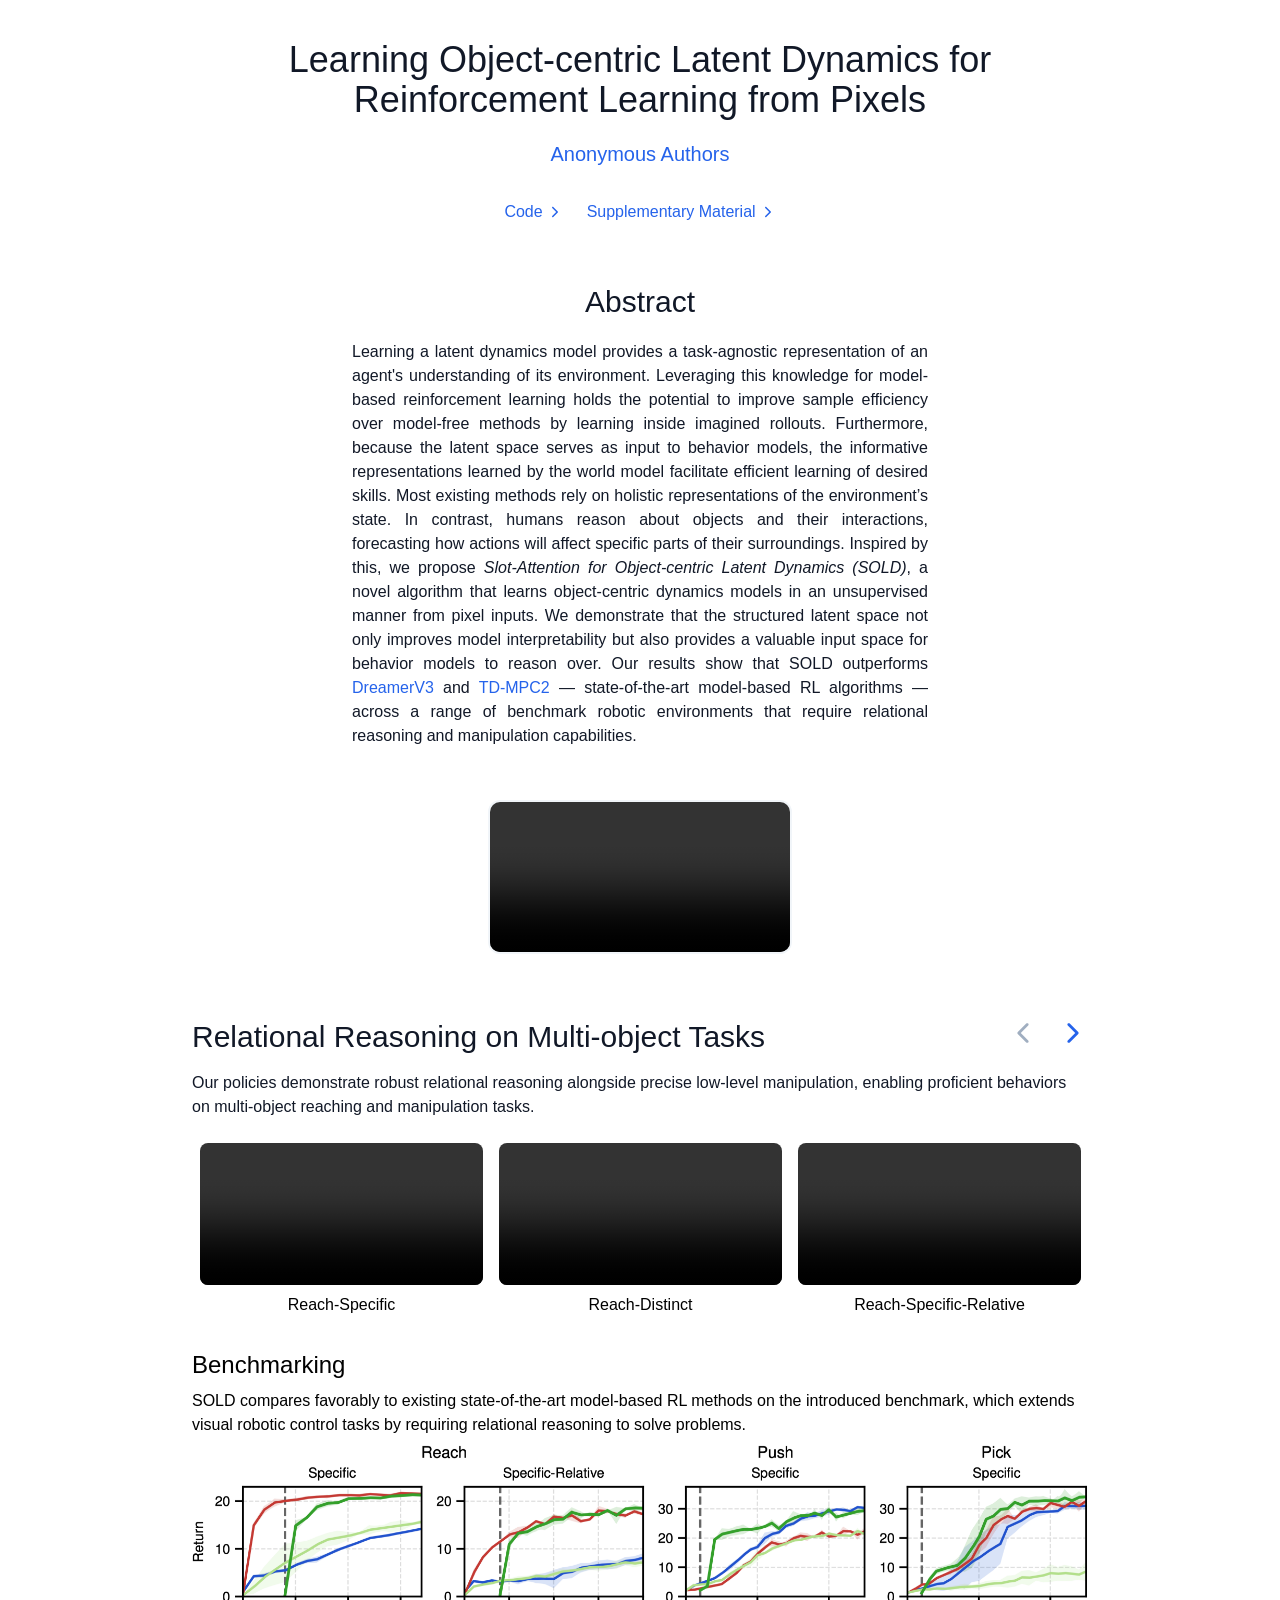
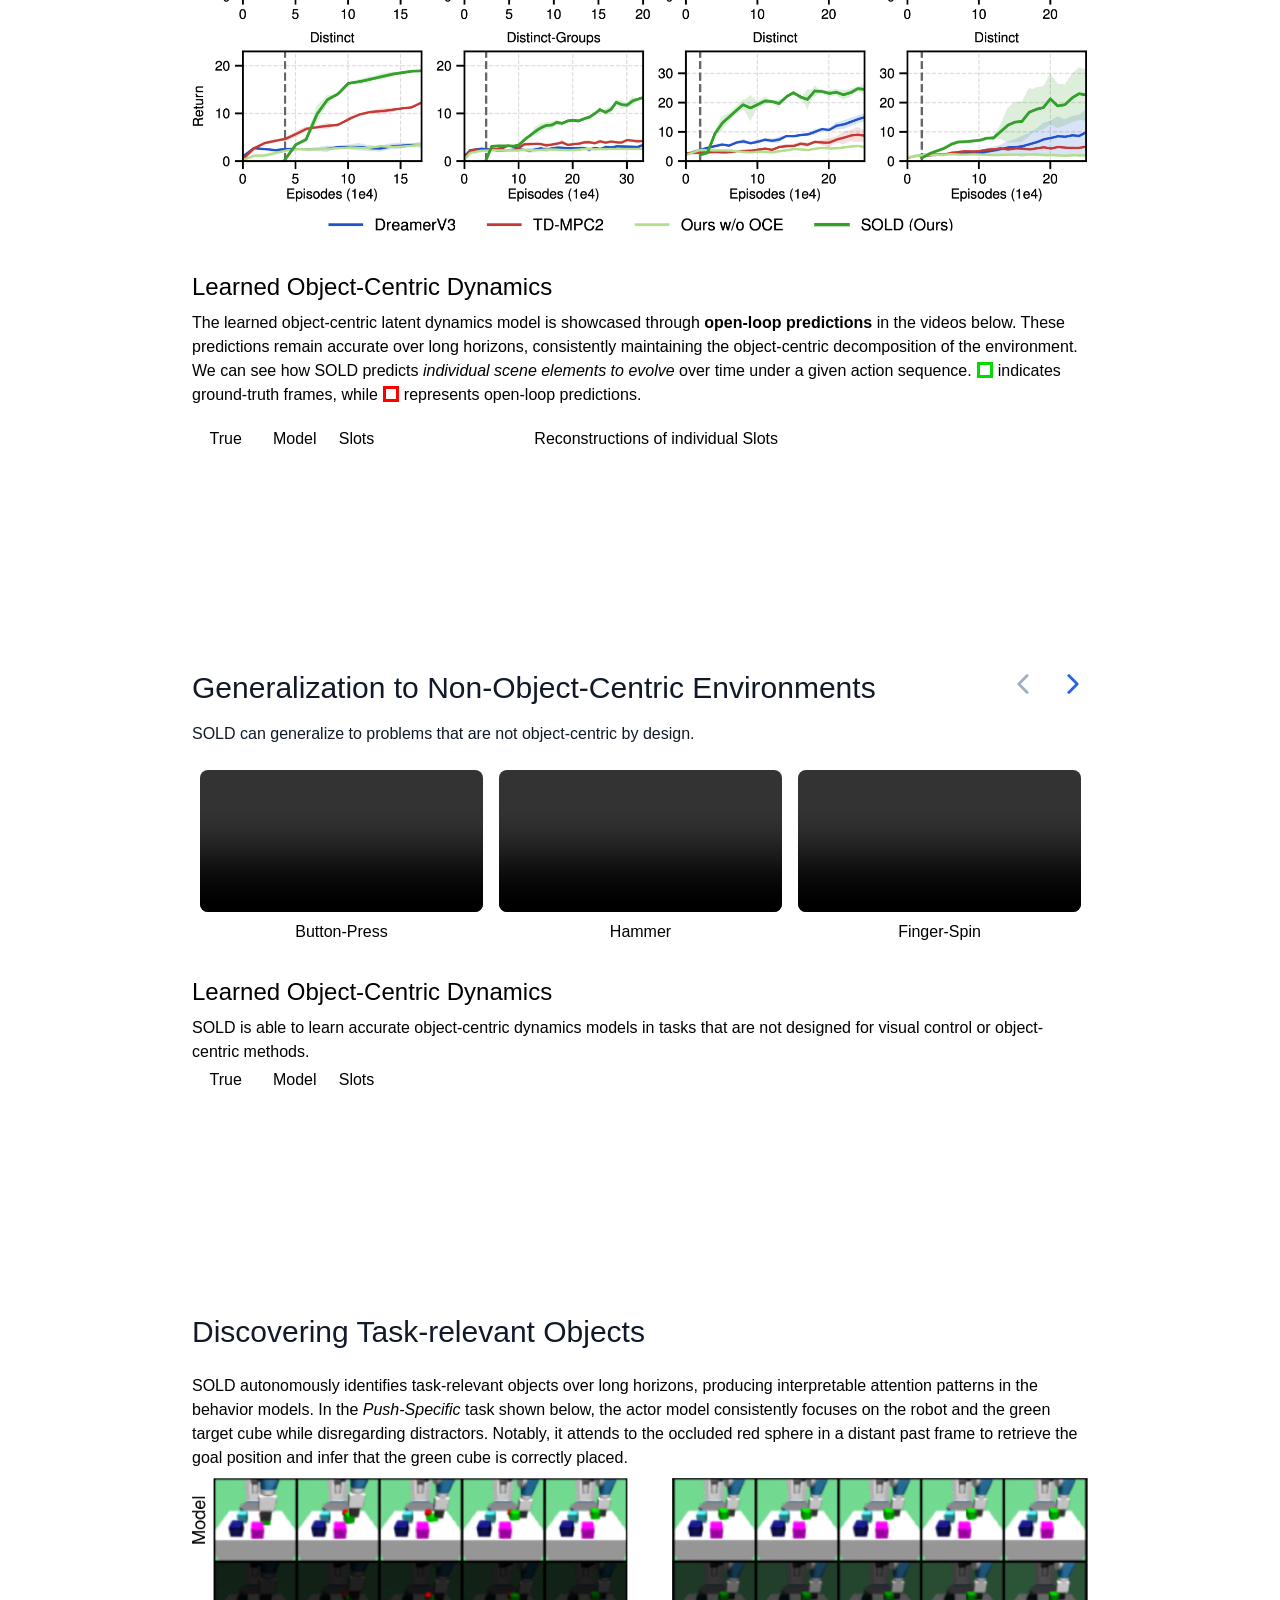
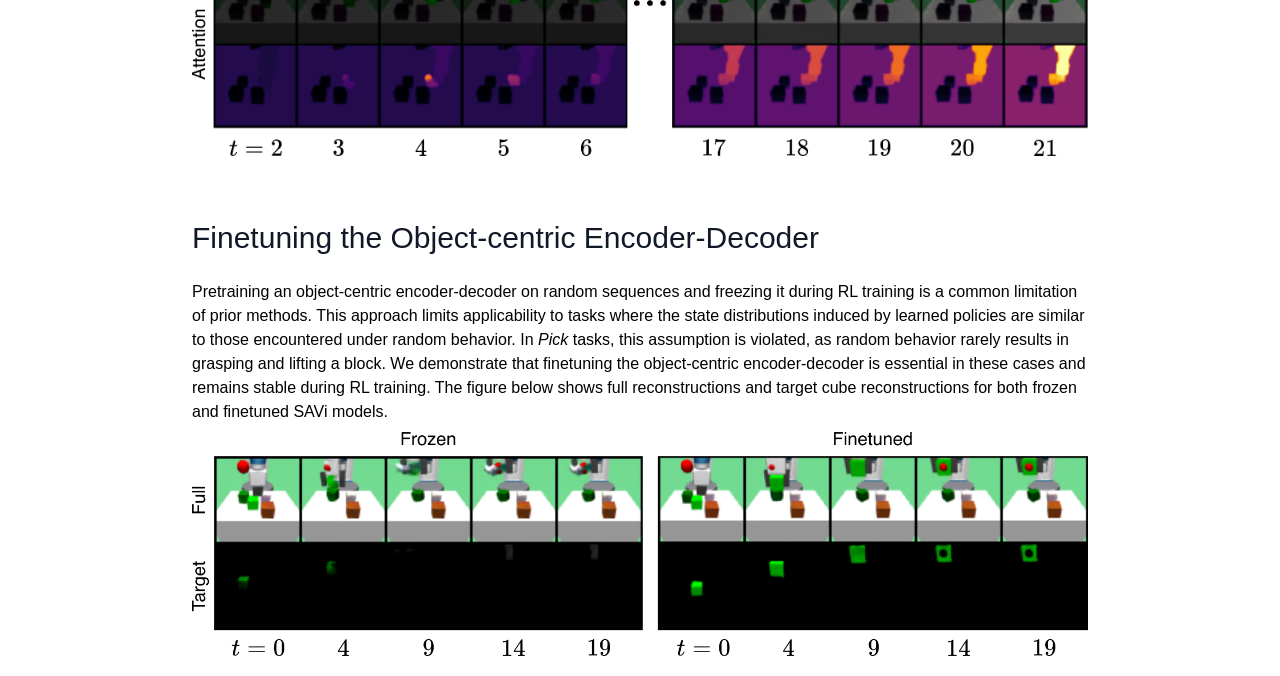
==== index.html @ 5c556be9 "Updates" ====
<!DOCTYPE html><html><head><meta charSet="utf-8"/><meta http-equiv="x-ua-compatible" content="ie=edge"/><meta name="viewport" content="width=device-width, initial-scale=1, shrink-to-fit=no"/><meta name="generator" content="Gatsby 5.14.1"/><style data-href="/styles.2bddd9822dd17b90f8c8.css" data-identity="gatsby-global-css">@import url(https://rsms.me/inter/inter.css);*,:after,:before{--tw-border-spacing-x:0;--tw-border-spacing-y:0;--tw-translate-x:0;--tw-translate-y:0;--tw-rotate:0;--tw-skew-x:0;--tw-skew-y:0;--tw-scale-x:1;--tw-scale-y:1;--tw-pan-x: ;--tw-pan-y: ;--tw-pinch-zoom: ;--tw-scroll-snap-strictness:proximity;--tw-gradient-from-position: ;--tw-gradient-via-position: ;--tw-gradient-to-position: ;--tw-ordinal: ;--tw-slashed-zero: ;--tw-numeric-figure: ;--tw-numeric-spacing: ;--tw-numeric-fraction: ;--tw-ring-inset: ;--tw-ring-offset-width:0px;--tw-ring-offset-color:#fff;--tw-ring-color:rgba(63,131,248,.5);--tw-ring-offset-shadow:0 0 #0000;--tw-ring-shadow:0 0 #0000;--tw-shadow:0 0 #0000;--tw-shadow-colored:0 0 #0000;--tw-blur: ;--tw-brightness: ;--tw-contrast: ;--tw-grayscale: ;--tw-hue-rotate: ;--tw-invert: ;--tw-saturate: ;--tw-sepia: ;--tw-drop-shadow: ;--tw-backdrop-blur: ;--tw-backdrop-brightness: ;--tw-backdrop-contrast: ;--tw-backdrop-grayscale: ;--tw-backdrop-hue-rotate: ;--tw-backdrop-invert: ;--tw-backdrop-opacity: ;--tw-backdrop-saturate: ;--tw-backdrop-sepia: ;--tw-contain-size: ;--tw-contain-layout: ;--tw-contain-paint: ;--tw-contain-style: }::backdrop{--tw-border-spacing-x:0;--tw-border-spacing-y:0;--tw-translate-x:0;--tw-translate-y:0;--tw-rotate:0;--tw-skew-x:0;--tw-skew-y:0;--tw-scale-x:1;--tw-scale-y:1;--tw-pan-x: ;--tw-pan-y: ;--tw-pinch-zoom: ;--tw-scroll-snap-strictness:proximity;--tw-gradient-from-position: ;--tw-gradient-via-position: ;--tw-gradient-to-position: ;--tw-ordinal: ;--tw-slashed-zero: ;--tw-numeric-figure: ;--tw-numeric-spacing: ;--tw-numeric-fraction: ;--tw-ring-inset: ;--tw-ring-offset-width:0px;--tw-ring-offset-color:#fff;--tw-ring-color:rgba(63,131,248,.5);--tw-ring-offset-shadow:0 0 #0000;--tw-ring-shadow:0 0 #0000;--tw-shadow:0 0 #0000;--tw-shadow-colored:0 0 #0000;--tw-blur: ;--tw-brightness: ;--tw-contrast: ;--tw-grayscale: ;--tw-hue-rotate: ;--tw-invert: ;--tw-saturate: ;--tw-sepia: ;--tw-drop-shadow: ;--tw-backdrop-blur: ;--tw-backdrop-brightness: ;--tw-backdrop-contrast: ;--tw-backdrop-grayscale: ;--tw-backdrop-hue-rotate: ;--tw-backdrop-invert: ;--tw-backdrop-opacity: ;--tw-backdrop-saturate: ;--tw-backdrop-sepia: ;--tw-contain-size: ;--tw-contain-layout: ;--tw-contain-paint: ;--tw-contain-style: }/*
! tailwindcss v3.4.17 | MIT License | https://tailwindcss.com
*/*,:after,:before{border:0 solid #e5e7eb;box-sizing:border-box}:after,:before{--tw-content:""}:host,html{-webkit-text-size-adjust:100%;font-feature-settings:normal;-webkit-tap-highlight-color:transparent;font-family:ui-sans-serif,system-ui,sans-serif,Apple Color Emoji,Segoe UI Emoji,Segoe UI Symbol,Noto Color Emoji;font-variation-settings:normal;line-height:1.5;-moz-tab-size:4;-o-tab-size:4;tab-size:4}body{line-height:inherit;margin:0}hr{border-top-width:1px;color:inherit;height:0}abbr:where([title]){-webkit-text-decoration:underline dotted;text-decoration:underline dotted}h1,h2,h3,h4,h5,h6{font-size:inherit;font-weight:inherit}a{color:inherit;text-decoration:inherit}b,strong{font-weight:bolder}code,kbd,pre,samp{font-feature-settings:normal;font-family:ui-monospace,SFMono-Regular,Menlo,Monaco,Consolas,Liberation Mono,Courier New,monospace;font-size:1em;font-variation-settings:normal}small{font-size:80%}sub,sup{font-size:75%;line-height:0;position:relative;vertical-align:baseline}sub{bottom:-.25em}sup{top:-.5em}table{border-collapse:collapse;border-color:inherit;text-indent:0}button,input,optgroup,select,textarea{font-feature-settings:inherit;color:inherit;font-family:inherit;font-size:100%;font-variation-settings:inherit;font-weight:inherit;letter-spacing:inherit;line-height:inherit;margin:0;padding:0}button,select{text-transform:none}button,input:where([type=button]),input:where([type=reset]),input:where([type=submit]){-webkit-appearance:button;background-color:transparent;background-image:none}:-moz-focusring{outline:auto}:-moz-ui-invalid{box-shadow:none}progress{vertical-align:baseline}::-webkit-inner-spin-button,::-webkit-outer-spin-button{height:auto}[type=search]{-webkit-appearance:textfield;outline-offset:-2px}::-webkit-search-decoration{-webkit-appearance:none}::-webkit-file-upload-button{-webkit-appearance:button;font:inherit}summary{display:list-item}blockquote,dd,dl,figure,h1,h2,h3,h4,h5,h6,hr,p,pre{margin:0}fieldset{margin:0}fieldset,legend{padding:0}menu,ol,ul{list-style:none;margin:0;padding:0}dialog{padding:0}textarea{resize:vertical}input::-moz-placeholder,textarea::-moz-placeholder{color:#9ca3af}input::placeholder,textarea::placeholder{color:#9ca3af}[role=button],button{cursor:pointer}:disabled{cursor:default}audio,canvas,embed,iframe,img,object,svg,video{display:block;vertical-align:middle}img,video{height:auto;max-width:100%}[hidden]:where(:not([hidden=until-found])){display:none}[multiple],[type=date],[type=datetime-local],[type=email],[type=month],[type=number],[type=password],[type=search],[type=tel],[type=text],[type=time],[type=url],[type=week],input:where(:not([type])),select,textarea{--tw-shadow:0 0 #0000;-webkit-appearance:none;-moz-appearance:none;appearance:none;background-color:#fff;border-color:#6b7280;border-radius:0;border-width:1px;font-size:1rem;line-height:1.5rem;padding:.5rem .75rem}[multiple]:focus,[type=date]:focus,[type=datetime-local]:focus,[type=email]:focus,[type=month]:focus,[type=number]:focus,[type=password]:focus,[type=search]:focus,[type=tel]:focus,[type=text]:focus,[type=time]:focus,[type=url]:focus,[type=week]:focus,input:where(:not([type])):focus,select:focus,textarea:focus{--tw-ring-inset:var(--tw-empty,/*!*/ /*!*/);--tw-ring-offset-width:0px;--tw-ring-offset-color:#fff;--tw-ring-color:#1c64f2;--tw-ring-offset-shadow:var(--tw-ring-inset) 0 0 0 var(--tw-ring-offset-width) var(--tw-ring-offset-color);--tw-ring-shadow:var(--tw-ring-inset) 0 0 0 calc(1px + var(--tw-ring-offset-width)) var(--tw-ring-color);border-color:#1c64f2;box-shadow:var(--tw-ring-offset-shadow),var(--tw-ring-shadow),var(--tw-shadow);outline:2px solid transparent;outline-offset:2px}::-webkit-date-and-time-value{text-align:inherit}::-webkit-datetime-edit{display:inline-flex}::-webkit-datetime-edit,::-webkit-datetime-edit-day-field,::-webkit-datetime-edit-hour-field,::-webkit-datetime-edit-meridiem-field,::-webkit-datetime-edit-millisecond-field,::-webkit-datetime-edit-minute-field,::-webkit-datetime-edit-month-field,::-webkit-datetime-edit-second-field,::-webkit-datetime-edit-year-field{padding-bottom:0;padding-top:0}select{background-image:url("data:image/svg+xml;charset=utf-8,%3Csvg xmlns='http://www.w3.org/2000/svg' fill='none' viewBox='0 0 20 20'%3E%3Cpath stroke='%236B7280' stroke-linecap='round' stroke-linejoin='round' stroke-width='1.5' d='m6 8 4 4 4-4'/%3E%3C/svg%3E");background-position:right .5rem center;background-repeat:no-repeat;background-size:1.5em 1.5em;padding-right:2.5rem;-webkit-print-color-adjust:exact;print-color-adjust:exact}[multiple],[size]:where(select:not([size="1"])){background-image:none;background-position:0 0;background-repeat:unset;background-size:initial;padding-right:.75rem;-webkit-print-color-adjust:unset;print-color-adjust:unset}[type=checkbox]:checked,[type=radio]:checked{background-color:currentColor;background-position:50%;background-repeat:no-repeat;background-size:100% 100%;border-color:transparent}[type=checkbox]:checked{background-image:url("data:image/svg+xml;charset=utf-8,%3Csvg xmlns='http://www.w3.org/2000/svg' fill='%23fff' viewBox='0 0 16 16'%3E%3Cpath d='M12.207 4.793a1 1 0 0 1 0 1.414l-5 5a1 1 0 0 1-1.414 0l-2-2a1 1 0 0 1 1.414-1.414L6.5 9.086l4.293-4.293a1 1 0 0 1 1.414 0z'/%3E%3C/svg%3E")}@media (forced-colors:active){[type=checkbox]:checked,[type=radio]:checked{-webkit-appearance:auto;-moz-appearance:auto;appearance:auto}}[type=checkbox]:checked:focus,[type=checkbox]:checked:hover,[type=radio]:checked:focus,[type=radio]:checked:hover{background-color:currentColor;border-color:transparent}[type=checkbox]:indeterminate{background-image:url("data:image/svg+xml;charset=utf-8,%3Csvg xmlns='http://www.w3.org/2000/svg' fill='none' viewBox='0 0 16 16'%3E%3Cpath stroke='%23fff' stroke-linecap='round' stroke-linejoin='round' stroke-width='2' d='M4 8h8'/%3E%3C/svg%3E");background-size:100% 100%}@media (forced-colors:active){[type=checkbox]:indeterminate{-webkit-appearance:auto;-moz-appearance:auto;appearance:auto}}[type=file]:focus{outline:1px solid ButtonText;outline:1px auto -webkit-focus-ring-color}[data-tooltip-style^=light]+.tooltip>.tooltip-arrow:before{border-color:#e5e7eb;border-style:solid}[data-tooltip-style^=light]+.tooltip[data-popper-placement^=top]>.tooltip-arrow:before{border-bottom-width:1px;border-right-width:1px}[data-tooltip-style^=light]+.tooltip[data-popper-placement^=right]>.tooltip-arrow:before{border-bottom-width:1px;border-left-width:1px}[data-tooltip-style^=light]+.tooltip[data-popper-placement^=bottom]>.tooltip-arrow:before{border-left-width:1px;border-top-width:1px}[data-tooltip-style^=light]+.tooltip[data-popper-placement^=left]>.tooltip-arrow:before{border-right-width:1px;border-top-width:1px}.tooltip[data-popper-placement^=top]>.tooltip-arrow{bottom:-4px}.tooltip[data-popper-placement^=bottom]>.tooltip-arrow{top:-4px}.tooltip[data-popper-placement^=left]>.tooltip-arrow{right:-4px}.tooltip[data-popper-placement^=right]>.tooltip-arrow{left:-4px}.tooltip.invisible>.tooltip-arrow:before{visibility:hidden}[data-popper-arrow],[data-popper-arrow]:before{background:inherit;height:8px;position:absolute;width:8px}[data-popper-arrow]{visibility:hidden}[data-popper-arrow]:after,[data-popper-arrow]:before{content:"";transform:rotate(45deg);visibility:visible}[data-popper-arrow]:after{background:inherit;height:9px;position:absolute;width:9px}[role=tooltip]>[data-popper-arrow]:before{border-color:#e5e7eb;border-style:solid}.dark [role=tooltip]>[data-popper-arrow]:before{border-color:#4b5563;border-style:solid}[role=tooltip]>[data-popper-arrow]:after{border-color:#e5e7eb;border-style:solid}.dark [role=tooltip]>[data-popper-arrow]:after{border-color:#4b5563;border-style:solid}[data-popover][role=tooltip][data-popper-placement^=top]>[data-popper-arrow]:after,[data-popover][role=tooltip][data-popper-placement^=top]>[data-popper-arrow]:before{border-bottom-width:1px;border-right-width:1px}[data-popover][role=tooltip][data-popper-placement^=right]>[data-popper-arrow]:after,[data-popover][role=tooltip][data-popper-placement^=right]>[data-popper-arrow]:before{border-bottom-width:1px;border-left-width:1px}[data-popover][role=tooltip][data-popper-placement^=bottom]>[data-popper-arrow]:after,[data-popover][role=tooltip][data-popper-placement^=bottom]>[data-popper-arrow]:before{border-left-width:1px;border-top-width:1px}[data-popover][role=tooltip][data-popper-placement^=left]>[data-popper-arrow]:after,[data-popover][role=tooltip][data-popper-placement^=left]>[data-popper-arrow]:before{border-right-width:1px;border-top-width:1px}[data-popover][role=tooltip][data-popper-placement^=top]>[data-popper-arrow]{bottom:-5px}[data-popover][role=tooltip][data-popper-placement^=bottom]>[data-popper-arrow]{top:-5px}[data-popover][role=tooltip][data-popper-placement^=left]>[data-popper-arrow]{right:-5px}[data-popover][role=tooltip][data-popper-placement^=right]>[data-popper-arrow]{left:-5px}[role=tooltip].invisible>[data-popper-arrow]:after,[role=tooltip].invisible>[data-popper-arrow]:before{visibility:hidden}[multiple],[type=date],[type=datetime-local],[type=email],[type=month],[type=number],[type=password],[type=search],[type=tel],[type=text],[type=time],[type=url],[type=week],select,textarea{--tw-shadow:0 0 #0000;-webkit-appearance:none;-moz-appearance:none;appearance:none;background-color:#fff;border-color:#6b7280;border-radius:0;border-width:1px;font-size:1rem;line-height:1.5rem;padding:.5rem .75rem}[multiple]:focus,[type=date]:focus,[type=datetime-local]:focus,[type=email]:focus,[type=month]:focus,[type=number]:focus,[type=password]:focus,[type=search]:focus,[type=tel]:focus,[type=text]:focus,[type=time]:focus,[type=url]:focus,[type=week]:focus,select:focus,textarea:focus{--tw-ring-inset:var(--tw-empty,/*!*/ /*!*/);--tw-ring-offset-width:0px;--tw-ring-offset-color:#fff;--tw-ring-color:#1c64f2;--tw-ring-offset-shadow:var(--tw-ring-inset) 0 0 0 var(--tw-ring-offset-width) var(--tw-ring-offset-color);--tw-ring-shadow:var(--tw-ring-inset) 0 0 0 calc(1px + var(--tw-ring-offset-width)) var(--tw-ring-color);border-color:#1c64f2;box-shadow:var(--tw-ring-offset-shadow),var(--tw-ring-shadow),var(--tw-shadow);outline:2px solid transparent;outline-offset:2px}input::-moz-placeholder,textarea::-moz-placeholder{color:#6b7280;opacity:1}input::placeholder,textarea::placeholder{color:#6b7280;opacity:1}::-webkit-datetime-edit-fields-wrapper{padding:0}::-webkit-date-and-time-value{min-height:1.5em}select:not([size]){background-image:url("data:image/svg+xml;charset=utf-8,%3Csvg xmlns='http://www.w3.org/2000/svg' fill='none' aria-hidden='true' viewBox='0 0 10 6'%3E%3Cpath stroke='%236B7280' stroke-linecap='round' stroke-linejoin='round' stroke-width='2' d='m1 1 4 4 4-4'/%3E%3C/svg%3E");background-position:right .75rem center;background-repeat:no-repeat;background-size:.75em .75em;padding-right:2.5rem;-webkit-print-color-adjust:exact;print-color-adjust:exact}[multiple]{background-image:none;background-position:0 0;background-repeat:unset;background-size:initial;padding-right:.75rem;-webkit-print-color-adjust:unset;print-color-adjust:unset}[type=checkbox],[type=radio]{--tw-shadow:0 0 #0000;-webkit-appearance:none;-moz-appearance:none;appearance:none;background-color:#fff;background-origin:border-box;border-color:#6b7280;border-width:1px;color:#1c64f2;display:inline-block;flex-shrink:0;height:1rem;padding:0;-webkit-print-color-adjust:exact;print-color-adjust:exact;-webkit-user-select:none;-moz-user-select:none;user-select:none;vertical-align:middle;width:1rem}[type=checkbox]{border-radius:0}[type=radio]{border-radius:100%}[type=checkbox]:focus,[type=radio]:focus{--tw-ring-inset:var(--tw-empty,/*!*/ /*!*/);--tw-ring-offset-width:2px;--tw-ring-offset-color:#fff;--tw-ring-color:#1c64f2;--tw-ring-offset-shadow:var(--tw-ring-inset) 0 0 0 var(--tw-ring-offset-width) var(--tw-ring-offset-color);--tw-ring-shadow:var(--tw-ring-inset) 0 0 0 calc(2px + var(--tw-ring-offset-width)) var(--tw-ring-color);box-shadow:var(--tw-ring-offset-shadow),var(--tw-ring-shadow),var(--tw-shadow);outline:2px solid transparent;outline-offset:2px}.dark [type=checkbox]:checked,.dark [type=radio]:checked,[type=checkbox]:checked,[type=radio]:checked{background-color:currentColor;background-position:50%;background-repeat:no-repeat;background-size:.55em .55em;border-color:transparent}[type=checkbox]:checked{background-image:url("data:image/svg+xml;charset=utf-8,%3Csvg xmlns='http://www.w3.org/2000/svg' fill='none' aria-hidden='true' viewBox='0 0 16 12'%3E%3Cpath stroke='%23fff' stroke-linecap='round' stroke-linejoin='round' stroke-width='3' d='M1 5.917 5.724 10.5 15 1.5'/%3E%3C/svg%3E");background-repeat:no-repeat;background-size:.55em .55em;-webkit-print-color-adjust:exact;print-color-adjust:exact}.dark [type=radio]:checked,[type=radio]:checked{background-image:url("data:image/svg+xml;charset=utf-8,%3Csvg xmlns='http://www.w3.org/2000/svg' fill='%23fff' viewBox='0 0 16 16'%3E%3Ccircle cx='8' cy='8' r='3'/%3E%3C/svg%3E");background-size:1em 1em}[type=checkbox]:indeterminate{background-color:currentColor;background-image:url("data:image/svg+xml;charset=utf-8,%3Csvg xmlns='http://www.w3.org/2000/svg' fill='none' aria-hidden='true' viewBox='0 0 16 12'%3E%3Cpath stroke='%23fff' stroke-linecap='round' stroke-linejoin='round' stroke-width='3' d='M1 5.917 5.724 10.5 15 1.5'/%3E%3C/svg%3E");background-position:50%;background-repeat:no-repeat;background-size:.55em .55em;border-color:transparent;-webkit-print-color-adjust:exact;print-color-adjust:exact}[type=checkbox]:indeterminate:focus,[type=checkbox]:indeterminate:hover{background-color:currentColor;border-color:transparent}[type=file]{background:unset;border-color:inherit;border-radius:0;border-width:0;font-size:unset;line-height:inherit;padding:0}[type=file]:focus{outline:1px auto inherit}input[type=file]::file-selector-button{background:#1f2937;border:0;color:#fff;cursor:pointer;font-size:.875rem;font-weight:500;margin-inline-end:1rem;margin-inline-start:-1rem;padding:.625rem 1rem .625rem 2rem}input[type=file]::file-selector-button:hover{background:#374151}.dark input[type=file]::file-selector-button{background:#4b5563;color:#fff}.dark input[type=file]::file-selector-button:hover{background:#6b7280}input[type=range]::-webkit-slider-thumb{appearance:none;-moz-appearance:none;-webkit-appearance:none;background:#1c64f2;border:0;border-radius:9999px;cursor:pointer;height:1.25rem;width:1.25rem}input[type=range]:disabled::-webkit-slider-thumb{background:#9ca3af}.dark input[type=range]:disabled::-webkit-slider-thumb{background:#6b7280}input[type=range]:focus::-webkit-slider-thumb{--tw-ring-offset-shadow:var(--tw-ring-inset) 0 0 0 var(--tw-ring-offset-width) var(--tw-ring-offset-color);--tw-ring-shadow:var(--tw-ring-inset) 0 0 0 calc(4px + var(--tw-ring-offset-width)) var(--tw-ring-color);--tw-ring-opacity:1px;--tw-ring-color:rgb(164 202 254/var(--tw-ring-opacity));box-shadow:var(--tw-ring-offset-shadow),var(--tw-ring-shadow),var(--tw-shadow,0 0 #0000);outline:2px solid transparent;outline-offset:2px}input[type=range]::-moz-range-thumb{appearance:none;-moz-appearance:none;-webkit-appearance:none;background:#1c64f2;border:0;border-radius:9999px;cursor:pointer;height:1.25rem;width:1.25rem}input[type=range]:disabled::-moz-range-thumb{background:#9ca3af}.dark input[type=range]:disabled::-moz-range-thumb{background:#6b7280}input[type=range]::-moz-range-progress{background:#3f83f8}input[type=range]::-ms-fill-lower{background:#3f83f8}input[type=range].range-sm::-webkit-slider-thumb{height:1rem;width:1rem}input[type=range].range-lg::-webkit-slider-thumb{height:1.5rem;width:1.5rem}input[type=range].range-sm::-moz-range-thumb{height:1rem;width:1rem}input[type=range].range-lg::-moz-range-thumb{height:1.5rem;width:1.5rem}.toggle-bg:after{background:#fff;border-color:#d1d5db;border-radius:9999px;border-width:1px;box-shadow:var(--tw-ring-inset) 0 0 0 calc(var(--tw-ring-offset-width)) var(--tw-ring-color);content:"";height:1.25rem;left:.125rem;position:absolute;top:.125rem;transition-duration:.15s;transition-property:background-color,border-color,color,fill,stroke,opacity,box-shadow,transform,filter,backdrop-filter,-webkit-backdrop-filter;width:1.25rem}input:checked+.toggle-bg:after{border-color:#fff;transform:translateX(100%)}input:checked+.toggle-bg{background:#1c64f2;border-color:#1c64f2}.container{width:100%}@media (min-width:640px){.container{max-width:640px}}@media (min-width:768px){.container{max-width:768px}}@media (min-width:1024px){.container{max-width:1024px}}@media (min-width:1280px){.container{max-width:1280px}}@media (min-width:1536px){.container{max-width:1536px}}.sr-only{clip:rect(0,0,0,0);border-width:0;height:1px;margin:-1px;overflow:hidden;padding:0;position:absolute;white-space:nowrap;width:1px}.pointer-events-none{pointer-events:none}.invisible{visibility:hidden}.collapse{visibility:collapse}.fixed{position:fixed}.absolute{position:absolute}.relative{position:relative}.inset-y-0{bottom:0;top:0}.-bottom-1{bottom:-.25rem}.-left-1{left:-.25rem}.-left-1\.5{left:-.375rem}.-left-3{left:-.75rem}.-right-1{right:-.25rem}.-top-1{top:-.25rem}.bottom-5{bottom:1.25rem}.left-0{left:0}.left-1\/2{left:50%}.right-0{right:0}.top-0{top:0}.top-1\/2{top:50%}.-z-10{z-index:-10}.z-10{z-index:10}.z-20{z-index:20}.z-50{z-index:50}.float-right{float:right}.m-1{margin:.25rem}.m-3{margin:.75rem}.\!my-0{margin-bottom:0!important;margin-top:0!important}.-mx-1\.5{margin-left:-.375rem;margin-right:-.375rem}.-my-1\.5{margin-bottom:-.375rem;margin-top:-.375rem}.mx-1{margin-left:.25rem;margin-right:.25rem}.mx-4{margin-left:1rem;margin-right:1rem}.mx-auto{margin-left:auto;margin-right:auto}.my-1{margin-bottom:.25rem;margin-top:.25rem}.my-6{margin-bottom:1.5rem;margin-top:1.5rem}.-mb-px{margin-bottom:-1px}.mb-0{margin-bottom:0}.mb-0\.5{margin-bottom:.125rem}.mb-1{margin-bottom:.25rem}.mb-10{margin-bottom:2.5rem}.mb-12{margin-bottom:3rem}.mb-2{margin-bottom:.5rem}.mb-4{margin-bottom:1rem}.mb-5{margin-bottom:1.25rem}.mb-6{margin-bottom:1.5rem}.me-2{margin-inline-end:.5rem}.ml-0{margin-left:0}.ml-0\.5{margin-left:.125rem}.ml-1{margin-left:.25rem}.ml-2{margin-left:.5rem}.ml-3{margin-left:.75rem}.ml-6{margin-left:1.5rem}.ml-auto{margin-left:auto}.mr-0\.5{margin-right:.125rem}.mr-1{margin-right:.25rem}.mr-2{margin-right:.5rem}.mr-3{margin-right:.75rem}.mr-4{margin-right:1rem}.mr-6{margin-right:1.5rem}.mt-0{margin-top:0}.mt-1{margin-top:.25rem}.mt-1\.5{margin-top:.375rem}.mt-10{margin-top:2.5rem}.mt-16{margin-top:4rem}.mt-2{margin-top:.5rem}.mt-3{margin-top:.75rem}.mt-4{margin-top:1rem}.mt-5{margin-top:1.25rem}.mt-6{margin-top:1.5rem}.block{display:block}.inline-block{display:inline-block}.inline{display:inline}.flex{display:flex}.inline-flex{display:inline-flex}.table{display:table}.grid{display:grid}.hidden{display:none}.h-0\.5{height:.125rem}.h-1{height:.25rem}.h-1\.5{height:.375rem}.h-10{height:2.5rem}.h-2{height:.5rem}.h-2\.5{height:.625rem}.h-20{height:5rem}.h-3{height:.75rem}.h-3\.5{height:.875rem}.h-36{height:9rem}.h-4{height:1rem}.h-5{height:1.25rem}.h-6{height:1.5rem}.h-7{height:1.75rem}.h-8{height:2rem}.h-9{height:2.25rem}.h-96{height:24rem}.h-\[68px\]{height:68px}.h-\[70px\]{height:70px}.h-auto{height:auto}.h-fit{height:-moz-fit-content;height:fit-content}.h-full{height:100%}.h-min{height:-moz-min-content;height:min-content}.h-modal{height:calc(100% - 2rem)}.h-px{height:1px}.h-screen{height:100vh}.max-h-\[90vh\]{max-height:90vh}.w-1\/2{width:50%}.w-10{width:2.5rem}.w-11{width:2.75rem}.w-12{width:3rem}.w-16{width:4rem}.w-2{width:.5rem}.w-2\/4{width:50%}.w-20{width:5rem}.w-3{width:.75rem}.w-3\.5{width:.875rem}.w-36{width:9rem}.w-4{width:1rem}.w-5{width:1.25rem}.w-6{width:1.5rem}.w-64{width:16rem}.w-7{width:1.75rem}.w-8{width:2rem}.w-auto{width:auto}.w-fit{width:-moz-fit-content;width:fit-content}.w-full{width:100%}.max-w-2xl{max-width:42rem}.max-w-3xl{max-width:48rem}.max-w-4xl{max-width:56rem}.max-w-5xl{max-width:64rem}.max-w-6xl{max-width:72rem}.max-w-7xl{max-width:80rem}.max-w-\[100\%\]{max-width:100%}.max-w-\[90\%\]{max-width:90%}.max-w-full{max-width:100%}.max-w-lg{max-width:32rem}.max-w-md{max-width:28rem}.max-w-sm{max-width:24rem}.max-w-xl{max-width:36rem}.max-w-xs{max-width:20rem}.flex-1{flex:1 1 0%}.flex-shrink-0,.shrink-0{flex-shrink:0}.-translate-x-1\/2{--tw-translate-x:-50%}.-translate-x-1\/2,.-translate-y-1\/2{transform:translate(var(--tw-translate-x),var(--tw-translate-y)) rotate(var(--tw-rotate)) skewX(var(--tw-skew-x)) skewY(var(--tw-skew-y)) scaleX(var(--tw-scale-x)) scaleY(var(--tw-scale-y))}.-translate-y-1\/2{--tw-translate-y:-50%}.rotate-180{--tw-rotate:180deg}.rotate-180,.rotate-45{transform:translate(var(--tw-translate-x),var(--tw-translate-y)) rotate(var(--tw-rotate)) skewX(var(--tw-skew-x)) skewY(var(--tw-skew-y)) scaleX(var(--tw-scale-x)) scaleY(var(--tw-scale-y))}.rotate-45{--tw-rotate:45deg}.transform{transform:translate(var(--tw-translate-x),var(--tw-translate-y)) rotate(var(--tw-rotate)) skewX(var(--tw-skew-x)) skewY(var(--tw-skew-y)) scaleX(var(--tw-scale-x)) scaleY(var(--tw-scale-y))}@keyframes spin{to{transform:rotate(1turn)}}.animate-spin{animation:spin 1s linear infinite}.cursor-grab{cursor:grab}.cursor-not-allowed{cursor:not-allowed}.cursor-pointer{cursor:pointer}.cursor-wait{cursor:wait}.resize{resize:both}.snap-x{scroll-snap-type:x var(--tw-scroll-snap-strictness)}.snap-mandatory{--tw-scroll-snap-strictness:mandatory}.snap-center{scroll-snap-align:center}.list-none{list-style-type:none}.appearance-none{-webkit-appearance:none;-moz-appearance:none;appearance:none}.grid-flow-col{grid-auto-flow:column}.grid-cols-4{grid-template-columns:repeat(4,minmax(0,1fr))}.grid-cols-7{grid-template-columns:repeat(7,minmax(0,1fr))}.flex-col{flex-direction:column}.flex-wrap{flex-wrap:wrap}.content-center{align-content:center}.items-start{align-items:flex-start}.items-end{align-items:flex-end}.items-center{align-items:center}.justify-start{justify-content:flex-start}.justify-end{justify-content:flex-end}.justify-center{justify-content:center}.justify-between{justify-content:space-between}.gap-1{gap:.25rem}.gap-2{gap:.5rem}.gap-4{gap:1rem}.-space-x-4>:not([hidden])~:not([hidden]){--tw-space-x-reverse:0;margin-left:calc(-1rem*(1 - var(--tw-space-x-reverse)));margin-right:calc(-1rem*var(--tw-space-x-reverse))}.-space-x-px>:not([hidden])~:not([hidden]){--tw-space-x-reverse:0;margin-left:calc(-1px*(1 - var(--tw-space-x-reverse)));margin-right:calc(-1px*var(--tw-space-x-reverse))}.space-x-2>:not([hidden])~:not([hidden]){--tw-space-x-reverse:0;margin-left:calc(.5rem*(1 - var(--tw-space-x-reverse)));margin-right:calc(.5rem*var(--tw-space-x-reverse))}.space-x-3>:not([hidden])~:not([hidden]){--tw-space-x-reverse:0;margin-left:calc(.75rem*(1 - var(--tw-space-x-reverse)));margin-right:calc(.75rem*var(--tw-space-x-reverse))}.space-x-4>:not([hidden])~:not([hidden]){--tw-space-x-reverse:0;margin-left:calc(1rem*(1 - var(--tw-space-x-reverse)));margin-right:calc(1rem*var(--tw-space-x-reverse))}.space-y-2>:not([hidden])~:not([hidden]){--tw-space-y-reverse:0;margin-bottom:calc(.5rem*var(--tw-space-y-reverse));margin-top:calc(.5rem*(1 - var(--tw-space-y-reverse)))}.space-y-4>:not([hidden])~:not([hidden]){--tw-space-y-reverse:0;margin-bottom:calc(1rem*var(--tw-space-y-reverse));margin-top:calc(1rem*(1 - var(--tw-space-y-reverse)))}.divide-x>:not([hidden])~:not([hidden]){--tw-divide-x-reverse:0;border-left-width:calc(1px*(1 - var(--tw-divide-x-reverse)));border-right-width:calc(1px*var(--tw-divide-x-reverse))}.divide-y>:not([hidden])~:not([hidden]){--tw-divide-y-reverse:0;border-bottom-width:calc(1px*var(--tw-divide-y-reverse));border-top-width:calc(1px*(1 - var(--tw-divide-y-reverse)))}.divide-gray-100>:not([hidden])~:not([hidden]){--tw-divide-opacity:1;border-color:rgb(243 244 246/var(--tw-divide-opacity,1))}.divide-gray-200>:not([hidden])~:not([hidden]){--tw-divide-opacity:1;border-color:rgb(229 231 235/var(--tw-divide-opacity,1))}.self-center{align-self:center}.overflow-auto{overflow:auto}.overflow-hidden{overflow:hidden}.overflow-y-auto{overflow-y:auto}.overflow-x-hidden{overflow-x:hidden}.overflow-y-hidden{overflow-y:hidden}.overflow-x-scroll{overflow-x:scroll}.scroll-smooth{scroll-behavior:smooth}.whitespace-nowrap{white-space:nowrap}.whitespace-pre-wrap{white-space:pre-wrap}.rounded{border-radius:.25rem}.rounded-full{border-radius:9999px}.rounded-lg{border-radius:.5rem}.rounded-md{border-radius:.375rem}.rounded-none{border-radius:0}.rounded-xl{border-radius:.75rem}.rounded-b{border-bottom-left-radius:.25rem;border-bottom-right-radius:.25rem}.rounded-b-xl{border-bottom-left-radius:.75rem;border-bottom-right-radius:.75rem}.rounded-l-lg{border-bottom-left-radius:.5rem;border-top-left-radius:.5rem}.rounded-l-md{border-bottom-left-radius:.375rem;border-top-left-radius:.375rem}.rounded-l-none{border-bottom-left-radius:0;border-top-left-radius:0}.rounded-r-lg{border-bottom-right-radius:.5rem;border-top-right-radius:.5rem}.rounded-r-none{border-bottom-right-radius:0;border-top-right-radius:0}.rounded-t{border-top-left-radius:.25rem;border-top-right-radius:.25rem}.rounded-t-lg{border-top-left-radius:.5rem;border-top-right-radius:.5rem}.rounded-t-xl{border-top-left-radius:.75rem;border-top-right-radius:.75rem}.border{border-width:1px}.border-0{border-width:0}.border-2{border-width:2px}.border-b{border-bottom-width:1px}.border-b-0{border-bottom-width:0}.border-b-2{border-bottom-width:2px}.border-l{border-left-width:1px}.border-l-0{border-left-width:0}.border-r-0{border-right-width:0}.border-t{border-top-width:1px}.border-t-4{border-top-width:4px}.border-cyan-300{--tw-border-opacity:1;border-color:rgb(103 232 249/var(--tw-border-opacity,1))}.border-cyan-500{--tw-border-opacity:1;border-color:rgb(6 182 212/var(--tw-border-opacity,1))}.border-cyan-600{--tw-border-opacity:1;border-color:rgb(8 145 178/var(--tw-border-opacity,1))}.border-cyan-700{--tw-border-opacity:1;border-color:rgb(14 116 144/var(--tw-border-opacity,1))}.border-gray-100{--tw-border-opacity:1;border-color:rgb(243 244 246/var(--tw-border-opacity,1))}.border-gray-200{--tw-border-opacity:1;border-color:rgb(229 231 235/var(--tw-border-opacity,1))}.border-gray-300{--tw-border-opacity:1;border-color:rgb(209 213 219/var(--tw-border-opacity,1))}.border-gray-400{--tw-border-opacity:1;border-color:rgb(156 163 175/var(--tw-border-opacity,1))}.border-gray-500{--tw-border-opacity:1;border-color:rgb(107 114 128/var(--tw-border-opacity,1))}.border-gray-600{--tw-border-opacity:1;border-color:rgb(75 85 99/var(--tw-border-opacity,1))}.border-gray-900{--tw-border-opacity:1;border-color:rgb(17 24 39/var(--tw-border-opacity,1))}.border-green-300{--tw-border-opacity:1;border-color:rgb(132 225 188/var(--tw-border-opacity,1))}.border-green-500{--tw-border-opacity:1;border-color:rgb(14 159 110/var(--tw-border-opacity,1))}.border-green-700{--tw-border-opacity:1;border-color:rgb(4 108 78/var(--tw-border-opacity,1))}.border-indigo-300{--tw-border-opacity:1;border-color:rgb(180 198 252/var(--tw-border-opacity,1))}.border-indigo-400{--tw-border-opacity:1;border-color:rgb(141 162 251/var(--tw-border-opacity,1))}.border-indigo-500{--tw-border-opacity:1;border-color:rgb(104 117 245/var(--tw-border-opacity,1))}.border-lime-300{--tw-border-opacity:1;border-color:rgb(190 242 100/var(--tw-border-opacity,1))}.border-lime-400{--tw-border-opacity:1;border-color:rgb(163 230 53/var(--tw-border-opacity,1))}.border-lime-500{--tw-border-opacity:1;border-color:rgb(132 204 22/var(--tw-border-opacity,1))}.border-pink-300{--tw-border-opacity:1;border-color:rgb(248 180 217/var(--tw-border-opacity,1))}.border-pink-500{--tw-border-opacity:1;border-color:rgb(231 70 148/var(--tw-border-opacity,1))}.border-pink-600{--tw-border-opacity:1;border-color:rgb(214 31 105/var(--tw-border-opacity,1))}.border-purple-500{--tw-border-opacity:1;border-color:rgb(144 97 249/var(--tw-border-opacity,1))}.border-purple-900{--tw-border-opacity:1;border-color:rgb(74 29 150/var(--tw-border-opacity,1))}.border-red-300{--tw-border-opacity:1;border-color:rgb(248 180 180/var(--tw-border-opacity,1))}.border-red-500{--tw-border-opacity:1;border-color:rgb(240 82 82/var(--tw-border-opacity,1))}.border-red-900{--tw-border-opacity:1;border-color:rgb(119 29 29/var(--tw-border-opacity,1))}.border-slate-100{--tw-border-opacity:1;border-color:rgb(241 245 249/var(--tw-border-opacity,1))}.border-teal-300{--tw-border-opacity:1;border-color:rgb(126 220 226/var(--tw-border-opacity,1))}.border-teal-500{--tw-border-opacity:1;border-color:rgb(6 148 162/var(--tw-border-opacity,1))}.border-transparent{border-color:transparent}.border-white{--tw-border-opacity:1;border-color:rgb(255 255 255/var(--tw-border-opacity,1))}.border-yellow-300{--tw-border-opacity:1;border-color:rgb(250 202 21/var(--tw-border-opacity,1))}.border-yellow-400{--tw-border-opacity:1;border-color:rgb(227 160 8/var(--tw-border-opacity,1))}.border-yellow-500{--tw-border-opacity:1;border-color:rgb(194 120 3/var(--tw-border-opacity,1))}.border-yellow-600{--tw-border-opacity:1;border-color:rgb(159 88 10/var(--tw-border-opacity,1))}.bg-cyan-100{--tw-bg-opacity:1;background-color:rgb(207 250 254/var(--tw-bg-opacity,1))}.bg-cyan-200{--tw-bg-opacity:1;background-color:rgb(165 243 252/var(--tw-bg-opacity,1))}.bg-cyan-50{--tw-bg-opacity:1;background-color:rgb(236 254 255/var(--tw-bg-opacity,1))}.bg-cyan-500{--tw-bg-opacity:1;background-color:rgb(6 182 212/var(--tw-bg-opacity,1))}.bg-cyan-600{--tw-bg-opacity:1;background-color:rgb(8 145 178/var(--tw-bg-opacity,1))}.bg-cyan-700{--tw-bg-opacity:1;background-color:rgb(14 116 144/var(--tw-bg-opacity,1))}.bg-gray-100{--tw-bg-opacity:1;background-color:rgb(243 244 246/var(--tw-bg-opacity,1))}.bg-gray-200{--tw-bg-opacity:1;background-color:rgb(229 231 235/var(--tw-bg-opacity,1))}.bg-gray-400{--tw-bg-opacity:1;background-color:rgb(156 163 175/var(--tw-bg-opacity,1))}.bg-gray-50{--tw-bg-opacity:1;background-color:rgb(249 250 251/var(--tw-bg-opacity,1))}.bg-gray-500{--tw-bg-opacity:1;background-color:rgb(107 114 128/var(--tw-bg-opacity,1))}.bg-gray-600{--tw-bg-opacity:1;background-color:rgb(75 85 99/var(--tw-bg-opacity,1))}.bg-gray-700{--tw-bg-opacity:1;background-color:rgb(55 65 81/var(--tw-bg-opacity,1))}.bg-gray-800{--tw-bg-opacity:1;background-color:rgb(31 41 55/var(--tw-bg-opacity,1))}.bg-gray-900{--tw-bg-opacity:1;background-color:rgb(17 24 39/var(--tw-bg-opacity,1))}.bg-green-100{--tw-bg-opacity:1;background-color:rgb(222 247 236/var(--tw-bg-opacity,1))}.bg-green-400{--tw-bg-opacity:1;background-color:rgb(49 196 141/var(--tw-bg-opacity,1))}.bg-green-50{--tw-bg-opacity:1;background-color:rgb(243 250 247/var(--tw-bg-opacity,1))}.bg-green-500{--tw-bg-opacity:1;background-color:rgb(14 159 110/var(--tw-bg-opacity,1))}.bg-green-600{--tw-bg-opacity:1;background-color:rgb(5 122 85/var(--tw-bg-opacity,1))}.bg-green-700{--tw-bg-opacity:1;background-color:rgb(4 108 78/var(--tw-bg-opacity,1))}.bg-indigo-100{--tw-bg-opacity:1;background-color:rgb(229 237 255/var(--tw-bg-opacity,1))}.bg-indigo-400{--tw-bg-opacity:1;background-color:rgb(141 162 251/var(--tw-bg-opacity,1))}.bg-indigo-600{--tw-bg-opacity:1;background-color:rgb(88 80 236/var(--tw-bg-opacity,1))}.bg-lime-100{--tw-bg-opacity:1;background-color:rgb(236 252 203/var(--tw-bg-opacity,1))}.bg-lime-400{--tw-bg-opacity:1;background-color:rgb(163 230 53/var(--tw-bg-opacity,1))}.bg-lime-600{--tw-bg-opacity:1;background-color:rgb(101 163 13/var(--tw-bg-opacity,1))}.bg-pink-100{--tw-bg-opacity:1;background-color:rgb(252 232 243/var(--tw-bg-opacity,1))}.bg-pink-600{--tw-bg-opacity:1;background-color:rgb(214 31 105/var(--tw-bg-opacity,1))}.bg-purple-100{--tw-bg-opacity:1;background-color:rgb(237 235 254/var(--tw-bg-opacity,1))}.bg-purple-50{--tw-bg-opacity:1;background-color:rgb(246 245 255/var(--tw-bg-opacity,1))}.bg-purple-600{--tw-bg-opacity:1;background-color:rgb(126 58 242/var(--tw-bg-opacity,1))}.bg-purple-700{--tw-bg-opacity:1;background-color:rgb(108 43 217/var(--tw-bg-opacity,1))}.bg-red-100{--tw-bg-opacity:1;background-color:rgb(253 232 232/var(--tw-bg-opacity,1))}.bg-red-400{--tw-bg-opacity:1;background-color:rgb(249 128 128/var(--tw-bg-opacity,1))}.bg-red-50{--tw-bg-opacity:1;background-color:rgb(253 242 242/var(--tw-bg-opacity,1))}.bg-red-600{--tw-bg-opacity:1;background-color:rgb(224 36 36/var(--tw-bg-opacity,1))}.bg-red-700{--tw-bg-opacity:1;background-color:rgb(200 30 30/var(--tw-bg-opacity,1))}.bg-teal-100{--tw-bg-opacity:1;background-color:rgb(213 245 246/var(--tw-bg-opacity,1))}.bg-teal-600{--tw-bg-opacity:1;background-color:rgb(4 116 129/var(--tw-bg-opacity,1))}.bg-transparent{background-color:transparent}.bg-white{--tw-bg-opacity:1;background-color:rgb(255 255 255/var(--tw-bg-opacity,1))}.bg-white\/30{background-color:hsla(0,0%,100%,.3)}.bg-white\/50{background-color:hsla(0,0%,100%,.5)}.bg-yellow-100{--tw-bg-opacity:1;background-color:rgb(253 246 178/var(--tw-bg-opacity,1))}.bg-yellow-400{--tw-bg-opacity:1;background-color:rgb(227 160 8/var(--tw-bg-opacity,1))}.bg-yellow-50{--tw-bg-opacity:1;background-color:rgb(253 253 234/var(--tw-bg-opacity,1))}.bg-yellow-600{--tw-bg-opacity:1;background-color:rgb(159 88 10/var(--tw-bg-opacity,1))}.bg-opacity-5{--tw-bg-opacity:0.05}.bg-opacity-50{--tw-bg-opacity:0.5}.bg-gradient-to-br{background-image:linear-gradient(to bottom right,var(--tw-gradient-stops))}.bg-gradient-to-r{background-image:linear-gradient(to right,var(--tw-gradient-stops))}.from-cyan-400{--tw-gradient-from:#22d3ee var(--tw-gradient-from-position);--tw-gradient-to:rgba(34,211,238,0) var(--tw-gradient-to-position);--tw-gradient-stops:var(--tw-gradient-from),var(--tw-gradient-to)}.from-cyan-500{--tw-gradient-from:#06b6d4 var(--tw-gradient-from-position);--tw-gradient-to:rgba(6,182,212,0) var(--tw-gradient-to-position);--tw-gradient-stops:var(--tw-gradient-from),var(--tw-gradient-to)}.from-green-400{--tw-gradient-from:#31c48d var(--tw-gradient-from-position);--tw-gradient-to:rgba(49,196,141,0) var(--tw-gradient-to-position);--tw-gradient-stops:var(--tw-gradient-from),var(--tw-gradient-to)}.from-lime-200{--tw-gradient-from:#d9f99d var(--tw-gradient-from-position);--tw-gradient-to:hsla(81,88%,80%,0) var(--tw-gradient-to-position);--tw-gradient-stops:var(--tw-gradient-from),var(--tw-gradient-to)}.from-pink-400{--tw-gradient-from:#f17eb8 var(--tw-gradient-from-position);--tw-gradient-to:rgba(241,126,184,0) var(--tw-gradient-to-position);--tw-gradient-stops:var(--tw-gradient-from),var(--tw-gradient-to)}.from-pink-500{--tw-gradient-from:#e74694 var(--tw-gradient-from-position);--tw-gradient-to:rgba(231,70,148,0) var(--tw-gradient-to-position);--tw-gradient-stops:var(--tw-gradient-from),var(--tw-gradient-to)}.from-purple-500{--tw-gradient-from:#9061f9 var(--tw-gradient-from-position);--tw-gradient-to:rgba(144,97,249,0) var(--tw-gradient-to-position);--tw-gradient-stops:var(--tw-gradient-from),var(--tw-gradient-to)}.from-purple-600{--tw-gradient-from:#7e3af2 var(--tw-gradient-from-position);--tw-gradient-to:rgba(126,58,242,0) var(--tw-gradient-to-position);--tw-gradient-stops:var(--tw-gradient-from),var(--tw-gradient-to)}.from-red-200{--tw-gradient-from:#fbd5d5 var(--tw-gradient-from-position);--tw-gradient-to:hsla(0,83%,91%,0) var(--tw-gradient-to-position);--tw-gradient-stops:var(--tw-gradient-from),var(--tw-gradient-to)}.from-red-400{--tw-gradient-from:#f98080 var(--tw-gradient-from-position);--tw-gradient-to:hsla(0,91%,74%,0) var(--tw-gradient-to-position);--tw-gradient-stops:var(--tw-gradient-from),var(--tw-gradient-to)}.from-teal-200{--tw-gradient-from:#afecef var(--tw-gradient-from-position);--tw-gradient-to:rgba(175,236,239,0) var(--tw-gradient-to-position);--tw-gradient-stops:var(--tw-gradient-from),var(--tw-gradient-to)}.from-teal-400{--tw-gradient-from:#16bdca var(--tw-gradient-from-position);--tw-gradient-to:rgba(22,189,202,0) var(--tw-gradient-to-position);--tw-gradient-stops:var(--tw-gradient-from),var(--tw-gradient-to)}.via-cyan-500{--tw-gradient-to:rgba(6,182,212,0) var(--tw-gradient-to-position);--tw-gradient-stops:var(--tw-gradient-from),#06b6d4 var(--tw-gradient-via-position),var(--tw-gradient-to)}.via-cyan-600{--tw-gradient-to:rgba(8,145,178,0) var(--tw-gradient-to-position);--tw-gradient-stops:var(--tw-gradient-from),#0891b2 var(--tw-gradient-via-position),var(--tw-gradient-to)}.via-green-500{--tw-gradient-to:rgba(14,159,110,0) var(--tw-gradient-to-position);--tw-gradient-stops:var(--tw-gradient-from),#0e9f6e var(--tw-gradient-via-position),var(--tw-gradient-to)}.via-lime-400{--tw-gradient-to:rgba(163,230,53,0) var(--tw-gradient-to-position);--tw-gradient-stops:var(--tw-gradient-from),#a3e635 var(--tw-gradient-via-position),var(--tw-gradient-to)}.via-pink-500{--tw-gradient-to:rgba(231,70,148,0) var(--tw-gradient-to-position);--tw-gradient-stops:var(--tw-gradient-from),#e74694 var(--tw-gradient-via-position),var(--tw-gradient-to)}.via-purple-600{--tw-gradient-to:rgba(126,58,242,0) var(--tw-gradient-to-position);--tw-gradient-stops:var(--tw-gradient-from),#7e3af2 var(--tw-gradient-via-position),var(--tw-gradient-to)}.via-red-300{--tw-gradient-to:hsla(0,83%,84%,0) var(--tw-gradient-to-position);--tw-gradient-stops:var(--tw-gradient-from),#f8b4b4 var(--tw-gradient-via-position),var(--tw-gradient-to)}.via-red-500{--tw-gradient-to:rgba(240,82,82,0) var(--tw-gradient-to-position);--tw-gradient-stops:var(--tw-gradient-from),#f05252 var(--tw-gradient-via-position),var(--tw-gradient-to)}.via-teal-500{--tw-gradient-to:rgba(6,148,162,0) var(--tw-gradient-to-position);--tw-gradient-stops:var(--tw-gradient-from),#0694a2 var(--tw-gradient-via-position),var(--tw-gradient-to)}.to-cyan-500{--tw-gradient-to:#06b6d4 var(--tw-gradient-to-position)}.to-cyan-600{--tw-gradient-to:#0891b2 var(--tw-gradient-to-position)}.to-cyan-700{--tw-gradient-to:#0e7490 var(--tw-gradient-to-position)}.to-green-600{--tw-gradient-to:#057a55 var(--tw-gradient-to-position)}.to-lime-200{--tw-gradient-to:#d9f99d var(--tw-gradient-to-position)}.to-lime-500{--tw-gradient-to:#84cc16 var(--tw-gradient-to-position)}.to-orange-400{--tw-gradient-to:#ff8a4c var(--tw-gradient-to-position)}.to-pink-500{--tw-gradient-to:#e74694 var(--tw-gradient-to-position)}.to-pink-600{--tw-gradient-to:#d61f69 var(--tw-gradient-to-position)}.to-purple-700{--tw-gradient-to:#6c2bd9 var(--tw-gradient-to-position)}.to-red-600{--tw-gradient-to:#e02424 var(--tw-gradient-to-position)}.to-teal-600{--tw-gradient-to:#047481 var(--tw-gradient-to-position)}.to-yellow-200{--tw-gradient-to:#fce96a var(--tw-gradient-to-position)}.fill-current{fill:currentColor}.fill-cyan-600{fill:#0891b2}.fill-gray-600{fill:#4b5563}.fill-green-500{fill:#0e9f6e}.fill-pink-600{fill:#d61f69}.fill-purple-600{fill:#7e3af2}.fill-red-600{fill:#e02424}.fill-yellow-400{fill:#e3a008}.object-cover{-o-object-fit:cover;object-fit:cover}.p-0\.5{padding:.125rem}.p-1{padding:.25rem}.p-1\.5{padding:.375rem}.p-2{padding:.5rem}.p-2\.5{padding:.625rem}.p-4{padding:1rem}.p-5{padding:1.25rem}.p-6{padding:1.5rem}.px-2{padding-left:.5rem;padding-right:.5rem}.px-3{padding-left:.75rem;padding-right:.75rem}.px-4{padding-left:1rem;padding-right:1rem}.px-5{padding-left:1.25rem;padding-right:1.25rem}.px-6{padding-left:1.5rem;padding-right:1.5rem}.py-0\.5{padding-bottom:.125rem;padding-top:.125rem}.py-1{padding-bottom:.25rem;padding-top:.25rem}.py-1\.5{padding-bottom:.375rem;padding-top:.375rem}.py-2{padding-bottom:.5rem;padding-top:.5rem}.py-2\.5{padding-bottom:.625rem;padding-top:.625rem}.py-3{padding-bottom:.75rem;padding-top:.75rem}.py-4{padding-bottom:1rem;padding-top:1rem}.py-5{padding-bottom:1.25rem;padding-top:1.25rem}.py-6{padding-bottom:1.5rem;padding-top:1.5rem}.pb-1{padding-bottom:.25rem}.pb-12{padding-bottom:3rem}.pl-0{padding-left:0}.pl-0\.5{padding-left:.125rem}.pl-10{padding-left:2.5rem}.pl-2\.5{padding-left:.625rem}.pl-3{padding-left:.75rem}.pl-5{padding-left:1.25rem}.pl-8{padding-left:2rem}.pr-1\.5{padding-right:.375rem}.pr-10{padding-right:2.5rem}.pr-3{padding-right:.75rem}.pr-4{padding-right:1rem}.pt-0{padding-top:0}.pt-0\.5{padding-top:.125rem}.pt-4{padding-top:1rem}.text-left{text-align:left}.text-center{text-align:center}.text-justify{text-align:justify}.text-2xl{font-size:1.5rem;line-height:2rem}.text-3xl{font-size:1.875rem;line-height:2.25rem}.text-4xl{font-size:2.25rem;line-height:2.5rem}.text-base{font-size:1rem;line-height:1.5rem}.text-lg{font-size:1.125rem;line-height:1.75rem}.text-sm{font-size:.875rem;line-height:1.25rem}.text-xl{font-size:1.25rem;line-height:1.75rem}.text-xs{font-size:.75rem;line-height:1rem}.font-bold{font-weight:700}.font-medium{font-weight:500}.font-normal{font-weight:400}.font-semibold{font-weight:600}.uppercase{text-transform:uppercase}.leading-6{line-height:1.5rem}.leading-9{line-height:2.25rem}.leading-none{line-height:1}.leading-tight{line-height:1.25}.text-cyan-300{--tw-text-opacity:1;color:rgb(103 232 249/var(--tw-text-opacity,1))}.text-cyan-500{--tw-text-opacity:1;color:rgb(6 182 212/var(--tw-text-opacity,1))}.text-cyan-600{--tw-text-opacity:1;color:rgb(8 145 178/var(--tw-text-opacity,1))}.text-cyan-700{--tw-text-opacity:1;color:rgb(14 116 144/var(--tw-text-opacity,1))}.text-cyan-800{--tw-text-opacity:1;color:rgb(21 94 117/var(--tw-text-opacity,1))}.text-cyan-900{--tw-text-opacity:1;color:rgb(22 78 99/var(--tw-text-opacity,1))}.text-gray-100{--tw-text-opacity:1;color:rgb(243 244 246/var(--tw-text-opacity,1))}.text-gray-200{--tw-text-opacity:1;color:rgb(229 231 235/var(--tw-text-opacity,1))}.text-gray-300{--tw-text-opacity:1;color:rgb(209 213 219/var(--tw-text-opacity,1))}.text-gray-400{--tw-text-opacity:1;color:rgb(156 163 175/var(--tw-text-opacity,1))}.text-gray-500{--tw-text-opacity:1;color:rgb(107 114 128/var(--tw-text-opacity,1))}.text-gray-600{--tw-text-opacity:1;color:rgb(75 85 99/var(--tw-text-opacity,1))}.text-gray-700{--tw-text-opacity:1;color:rgb(55 65 81/var(--tw-text-opacity,1))}.text-gray-800{--tw-text-opacity:1;color:rgb(31 41 55/var(--tw-text-opacity,1))}.text-gray-900{--tw-text-opacity:1;color:rgb(17 24 39/var(--tw-text-opacity,1))}.text-green-500{--tw-text-opacity:1;color:rgb(14 159 110/var(--tw-text-opacity,1))}.text-green-600{--tw-text-opacity:1;color:rgb(5 122 85/var(--tw-text-opacity,1))}.text-green-700{--tw-text-opacity:1;color:rgb(4 108 78/var(--tw-text-opacity,1))}.text-green-800{--tw-text-opacity:1;color:rgb(3 84 63/var(--tw-text-opacity,1))}.text-green-900{--tw-text-opacity:1;color:rgb(1 71 55/var(--tw-text-opacity,1))}.text-indigo-500{--tw-text-opacity:1;color:rgb(104 117 245/var(--tw-text-opacity,1))}.text-indigo-700{--tw-text-opacity:1;color:rgb(81 69 205/var(--tw-text-opacity,1))}.text-indigo-800{--tw-text-opacity:1;color:rgb(66 56 157/var(--tw-text-opacity,1))}.text-indigo-900{--tw-text-opacity:1;color:rgb(54 47 120/var(--tw-text-opacity,1))}.text-lime-500{--tw-text-opacity:1;color:rgb(132 204 22/var(--tw-text-opacity,1))}.text-lime-700{--tw-text-opacity:1;color:rgb(77 124 15/var(--tw-text-opacity,1))}.text-lime-800{--tw-text-opacity:1;color:rgb(63 98 18/var(--tw-text-opacity,1))}.text-lime-900{--tw-text-opacity:1;color:rgb(54 83 20/var(--tw-text-opacity,1))}.text-pink-500{--tw-text-opacity:1;color:rgb(231 70 148/var(--tw-text-opacity,1))}.text-pink-700{--tw-text-opacity:1;color:rgb(191 18 93/var(--tw-text-opacity,1))}.text-pink-800{--tw-text-opacity:1;color:rgb(153 21 75/var(--tw-text-opacity,1))}.text-pink-900{--tw-text-opacity:1;color:rgb(117 26 61/var(--tw-text-opacity,1))}.text-purple-500{--tw-text-opacity:1;color:rgb(144 97 249/var(--tw-text-opacity,1))}.text-purple-700{--tw-text-opacity:1;color:rgb(108 43 217/var(--tw-text-opacity,1))}.text-purple-800{--tw-text-opacity:1;color:rgb(85 33 181/var(--tw-text-opacity,1))}.text-red-500{--tw-text-opacity:1;color:rgb(240 82 82/var(--tw-text-opacity,1))}.text-red-600{--tw-text-opacity:1;color:rgb(224 36 36/var(--tw-text-opacity,1))}.text-red-700{--tw-text-opacity:1;color:rgb(200 30 30/var(--tw-text-opacity,1))}.text-red-800{--tw-text-opacity:1;color:rgb(155 28 28/var(--tw-text-opacity,1))}.text-red-900{--tw-text-opacity:1;color:rgb(119 29 29/var(--tw-text-opacity,1))}.text-teal-500{--tw-text-opacity:1;color:rgb(6 148 162/var(--tw-text-opacity,1))}.text-teal-700{--tw-text-opacity:1;color:rgb(3 102 114/var(--tw-text-opacity,1))}.text-teal-800{--tw-text-opacity:1;color:rgb(5 80 92/var(--tw-text-opacity,1))}.text-teal-900{--tw-text-opacity:1;color:rgb(1 68 81/var(--tw-text-opacity,1))}.text-white{--tw-text-opacity:1;color:rgb(255 255 255/var(--tw-text-opacity,1))}.text-yellow-400{--tw-text-opacity:1;color:rgb(227 160 8/var(--tw-text-opacity,1))}.text-yellow-500{--tw-text-opacity:1;color:rgb(194 120 3/var(--tw-text-opacity,1))}.text-yellow-700{--tw-text-opacity:1;color:rgb(142 75 16/var(--tw-text-opacity,1))}.text-yellow-800{--tw-text-opacity:1;color:rgb(114 59 19/var(--tw-text-opacity,1))}.text-yellow-900{--tw-text-opacity:1;color:rgb(99 49 18/var(--tw-text-opacity,1))}.underline{text-decoration-line:underline}.no-underline{text-decoration-line:none}.placeholder-cyan-700::-moz-placeholder{--tw-placeholder-opacity:1;color:rgb(14 116 144/var(--tw-placeholder-opacity,1))}.placeholder-cyan-700::placeholder{--tw-placeholder-opacity:1;color:rgb(14 116 144/var(--tw-placeholder-opacity,1))}.placeholder-green-700::-moz-placeholder{--tw-placeholder-opacity:1;color:rgb(4 108 78/var(--tw-placeholder-opacity,1))}.placeholder-green-700::placeholder{--tw-placeholder-opacity:1;color:rgb(4 108 78/var(--tw-placeholder-opacity,1))}.placeholder-red-700::-moz-placeholder{--tw-placeholder-opacity:1;color:rgb(200 30 30/var(--tw-placeholder-opacity,1))}.placeholder-red-700::placeholder{--tw-placeholder-opacity:1;color:rgb(200 30 30/var(--tw-placeholder-opacity,1))}.placeholder-yellow-700::-moz-placeholder{--tw-placeholder-opacity:1;color:rgb(142 75 16/var(--tw-placeholder-opacity,1))}.placeholder-yellow-700::placeholder{--tw-placeholder-opacity:1;color:rgb(142 75 16/var(--tw-placeholder-opacity,1))}.opacity-0{opacity:0}.opacity-50{opacity:.5}.opacity-90{opacity:.9}.shadow{--tw-shadow:0 1px 3px 0 rgba(0,0,0,.1),0 1px 2px -1px rgba(0,0,0,.1);--tw-shadow-colored:0 1px 3px 0 var(--tw-shadow-color),0 1px 2px -1px var(--tw-shadow-color)}.shadow,.shadow-lg{box-shadow:var(--tw-ring-offset-shadow,0 0 #0000),var(--tw-ring-shadow,0 0 #0000),var(--tw-shadow)}.shadow-lg{--tw-shadow:0 10px 15px -3px rgba(0,0,0,.1),0 4px 6px -4px rgba(0,0,0,.1);--tw-shadow-colored:0 10px 15px -3px var(--tw-shadow-color),0 4px 6px -4px var(--tw-shadow-color)}.shadow-md{--tw-shadow:0 4px 6px -1px rgba(0,0,0,.1),0 2px 4px -2px rgba(0,0,0,.1);--tw-shadow-colored:0 4px 6px -1px var(--tw-shadow-color),0 2px 4px -2px var(--tw-shadow-color)}.shadow-md,.shadow-sm{box-shadow:var(--tw-ring-offset-shadow,0 0 #0000),var(--tw-ring-shadow,0 0 #0000),var(--tw-shadow)}.shadow-sm{--tw-shadow:0 1px 2px 0 rgba(0,0,0,.05);--tw-shadow-colored:0 1px 2px 0 var(--tw-shadow-color)}.outline{outline-style:solid}.ring-2{--tw-ring-offset-shadow:var(--tw-ring-inset) 0 0 0 var(--tw-ring-offset-width) var(--tw-ring-offset-color);--tw-ring-shadow:var(--tw-ring-inset) 0 0 0 calc(2px + var(--tw-ring-offset-width)) var(--tw-ring-color)}.ring-2,.ring-8{box-shadow:var(--tw-ring-offset-shadow),var(--tw-ring-shadow),var(--tw-shadow,0 0 #0000)}.ring-8{--tw-ring-offset-shadow:var(--tw-ring-inset) 0 0 0 var(--tw-ring-offset-width) var(--tw-ring-offset-color);--tw-ring-shadow:var(--tw-ring-inset) 0 0 0 calc(8px + var(--tw-ring-offset-width)) var(--tw-ring-color)}.ring-cyan-400{--tw-ring-opacity:1;--tw-ring-color:rgb(34 211 238/var(--tw-ring-opacity,1))}.ring-cyan-700{--tw-ring-opacity:1;--tw-ring-color:rgb(14 116 144/var(--tw-ring-opacity,1))}.ring-gray-300{--tw-ring-opacity:1;--tw-ring-color:rgb(209 213 219/var(--tw-ring-opacity,1))}.ring-gray-500{--tw-ring-opacity:1;--tw-ring-color:rgb(107 114 128/var(--tw-ring-opacity,1))}.ring-gray-800{--tw-ring-opacity:1;--tw-ring-color:rgb(31 41 55/var(--tw-ring-opacity,1))}.ring-green-500{--tw-ring-opacity:1;--tw-ring-color:rgb(14 159 110/var(--tw-ring-opacity,1))}.ring-pink-500{--tw-ring-opacity:1;--tw-ring-color:rgb(231 70 148/var(--tw-ring-opacity,1))}.ring-purple-500{--tw-ring-opacity:1;--tw-ring-color:rgb(144 97 249/var(--tw-ring-opacity,1))}.ring-red-500{--tw-ring-opacity:1;--tw-ring-color:rgb(240 82 82/var(--tw-ring-opacity,1))}.ring-white{--tw-ring-opacity:1;--tw-ring-color:rgb(255 255 255/var(--tw-ring-opacity,1))}.ring-yellow-300{--tw-ring-opacity:1;--tw-ring-color:rgb(250 202 21/var(--tw-ring-opacity,1))}.drop-shadow-md{--tw-drop-shadow:drop-shadow(0 4px 3px rgba(0,0,0,.07)) drop-shadow(0 2px 2px rgba(0,0,0,.06));filter:var(--tw-blur) var(--tw-brightness) var(--tw-contrast) var(--tw-grayscale) var(--tw-hue-rotate) var(--tw-invert) var(--tw-saturate) var(--tw-sepia) var(--tw-drop-shadow)}.transition{transition-duration:.15s;transition-property:color,background-color,border-color,text-decoration-color,fill,stroke,opacity,box-shadow,transform,filter,-webkit-backdrop-filter;transition-property:color,background-color,border-color,text-decoration-color,fill,stroke,opacity,box-shadow,transform,filter,backdrop-filter;transition-property:color,background-color,border-color,text-decoration-color,fill,stroke,opacity,box-shadow,transform,filter,backdrop-filter,-webkit-backdrop-filter;transition-timing-function:cubic-bezier(.4,0,.2,1)}.transition-all{transition-duration:.15s;transition-property:all;transition-timing-function:cubic-bezier(.4,0,.2,1)}.transition-colors{transition-duration:.15s;transition-property:color,background-color,border-color,text-decoration-color,fill,stroke;transition-timing-function:cubic-bezier(.4,0,.2,1)}.transition-opacity{transition-duration:.15s;transition-property:opacity;transition-timing-function:cubic-bezier(.4,0,.2,1)}.duration-100{transition-duration:.1s}.duration-1000{transition-duration:1s}.duration-150{transition-duration:.15s}.duration-200{transition-duration:.2s}.duration-300{transition-duration:.3s}.duration-500{transition-duration:.5s}.duration-700{transition-duration:.7s}.duration-75{transition-duration:75ms}.ease-in{transition-timing-function:cubic-bezier(.4,0,1,1)}.ease-out{transition-timing-function:cubic-bezier(0,0,.2,1)}html{scroll-behavior:smooth}body{font-family:Inter,sans-serif}a{position:relative;text-decoration:none}a:after{background-color:currentColor;bottom:-1px;content:"";height:1px;left:0;opacity:0;position:absolute;transition:opacity .3s ease,background-color .3s ease;width:100%}a:hover:after{opacity:1}.underline-offset-small:after{bottom:6px}.no-underline-effect:after{content:none}.after\:translate-x-full:after{--tw-translate-x:100%;content:var(--tw-content);transform:translate(var(--tw-translate-x),var(--tw-translate-y)) rotate(var(--tw-rotate)) skewX(var(--tw-skew-x)) skewY(var(--tw-skew-y)) scaleX(var(--tw-scale-x)) scaleY(var(--tw-scale-y))}.after\:border-white:after{--tw-border-opacity:1;border-color:rgb(255 255 255/var(--tw-border-opacity,1));content:var(--tw-content)}.first\:ml-0:first-child{margin-left:0}.first\:mt-0:first-child{margin-top:0}.first\:rounded-t-lg:first-child{border-top-left-radius:.5rem;border-top-right-radius:.5rem}.first\:border-t-0:first-child{border-top-width:0}.first\:pt-0:first-child{padding-top:0}.last\:mr-0:last-child{margin-right:0}.last\:rounded-b-lg:last-child{border-bottom-left-radius:.5rem;border-bottom-right-radius:.5rem}.odd\:bg-white:nth-child(odd){--tw-bg-opacity:1;background-color:rgb(255 255 255/var(--tw-bg-opacity,1))}.even\:bg-gray-50:nth-child(2n){--tw-bg-opacity:1;background-color:rgb(249 250 251/var(--tw-bg-opacity,1))}.hover\:cursor-not-allowed:hover{cursor:not-allowed}.hover\:border-gray-300:hover{--tw-border-opacity:1;border-color:rgb(209 213 219/var(--tw-border-opacity,1))}.hover\:bg-cyan-100:hover{--tw-bg-opacity:1;background-color:rgb(207 250 254/var(--tw-bg-opacity,1))}.hover\:bg-cyan-200:hover{--tw-bg-opacity:1;background-color:rgb(165 243 252/var(--tw-bg-opacity,1))}.hover\:bg-gray-100:hover{--tw-bg-opacity:1;background-color:rgb(243 244 246/var(--tw-bg-opacity,1))}.hover\:bg-gray-200:hover{--tw-bg-opacity:1;background-color:rgb(229 231 235/var(--tw-bg-opacity,1))}.hover\:bg-gray-50:hover{--tw-bg-opacity:1;background-color:rgb(249 250 251/var(--tw-bg-opacity,1))}.hover\:bg-gray-600:hover{--tw-bg-opacity:1;background-color:rgb(75 85 99/var(--tw-bg-opacity,1))}.hover\:bg-green-200:hover{--tw-bg-opacity:1;background-color:rgb(188 240 218/var(--tw-bg-opacity,1))}.hover\:bg-indigo-200:hover{--tw-bg-opacity:1;background-color:rgb(205 219 254/var(--tw-bg-opacity,1))}.hover\:bg-lime-200:hover{--tw-bg-opacity:1;background-color:rgb(217 249 157/var(--tw-bg-opacity,1))}.hover\:bg-pink-200:hover{--tw-bg-opacity:1;background-color:rgb(250 209 232/var(--tw-bg-opacity,1))}.hover\:bg-purple-200:hover{--tw-bg-opacity:1;background-color:rgb(220 215 254/var(--tw-bg-opacity,1))}.hover\:bg-red-200:hover{--tw-bg-opacity:1;background-color:rgb(251 213 213/var(--tw-bg-opacity,1))}.hover\:bg-teal-200:hover{--tw-bg-opacity:1;background-color:rgb(175 236 239/var(--tw-bg-opacity,1))}.hover\:bg-white:hover{--tw-bg-opacity:1;background-color:rgb(255 255 255/var(--tw-bg-opacity,1))}.hover\:bg-yellow-200:hover{--tw-bg-opacity:1;background-color:rgb(252 233 106/var(--tw-bg-opacity,1))}.hover\:bg-gradient-to-br:hover{background-image:linear-gradient(to bottom right,var(--tw-gradient-stops))}.hover\:text-cyan-700:hover{--tw-text-opacity:1;color:rgb(14 116 144/var(--tw-text-opacity,1))}.hover\:text-gray-600:hover{--tw-text-opacity:1;color:rgb(75 85 99/var(--tw-text-opacity,1))}.hover\:text-gray-700:hover{--tw-text-opacity:1;color:rgb(55 65 81/var(--tw-text-opacity,1))}.hover\:text-gray-900:hover{--tw-text-opacity:1;color:rgb(17 24 39/var(--tw-text-opacity,1))}.hover\:underline:hover{text-decoration-line:underline}.hover\:transition-all:hover{transition-duration:.15s;transition-property:all;transition-timing-function:cubic-bezier(.4,0,.2,1)}.focus\:z-10:focus{z-index:10}.focus\:border-cyan-500:focus{--tw-border-opacity:1;border-color:rgb(6 182 212/var(--tw-border-opacity,1))}.focus\:border-green-500:focus{--tw-border-opacity:1;border-color:rgb(14 159 110/var(--tw-border-opacity,1))}.focus\:border-red-500:focus{--tw-border-opacity:1;border-color:rgb(240 82 82/var(--tw-border-opacity,1))}.focus\:border-yellow-500:focus{--tw-border-opacity:1;border-color:rgb(194 120 3/var(--tw-border-opacity,1))}.focus\:bg-gray-100:focus{--tw-bg-opacity:1;background-color:rgb(243 244 246/var(--tw-bg-opacity,1))}.focus\:text-cyan-700:focus{--tw-text-opacity:1;color:rgb(14 116 144/var(--tw-text-opacity,1))}.focus\:outline-none:focus{outline:2px solid transparent;outline-offset:2px}.focus\:ring-2:focus{--tw-ring-offset-shadow:var(--tw-ring-inset) 0 0 0 var(--tw-ring-offset-width) var(--tw-ring-offset-color);--tw-ring-shadow:var(--tw-ring-inset) 0 0 0 calc(2px + var(--tw-ring-offset-width)) var(--tw-ring-color)}.focus\:ring-2:focus,.focus\:ring-4:focus{box-shadow:var(--tw-ring-offset-shadow),var(--tw-ring-shadow),var(--tw-shadow,0 0 #0000)}.focus\:ring-4:focus{--tw-ring-offset-shadow:var(--tw-ring-inset) 0 0 0 var(--tw-ring-offset-width) var(--tw-ring-offset-color);--tw-ring-shadow:var(--tw-ring-inset) 0 0 0 calc(4px + var(--tw-ring-offset-width)) var(--tw-ring-color)}.focus\:ring-cyan-300:focus{--tw-ring-opacity:1;--tw-ring-color:rgb(103 232 249/var(--tw-ring-opacity,1))}.focus\:ring-cyan-400:focus{--tw-ring-opacity:1;--tw-ring-color:rgb(34 211 238/var(--tw-ring-opacity,1))}.focus\:ring-cyan-500:focus{--tw-ring-opacity:1;--tw-ring-color:rgb(6 182 212/var(--tw-ring-opacity,1))}.focus\:ring-cyan-700:focus{--tw-ring-opacity:1;--tw-ring-color:rgb(14 116 144/var(--tw-ring-opacity,1))}.focus\:ring-gray-200:focus{--tw-ring-opacity:1;--tw-ring-color:rgb(229 231 235/var(--tw-ring-opacity,1))}.focus\:ring-gray-300:focus{--tw-ring-opacity:1;--tw-ring-color:rgb(209 213 219/var(--tw-ring-opacity,1))}.focus\:ring-gray-400:focus{--tw-ring-opacity:1;--tw-ring-color:rgb(156 163 175/var(--tw-ring-opacity,1))}.focus\:ring-green-200:focus{--tw-ring-opacity:1;--tw-ring-color:rgb(188 240 218/var(--tw-ring-opacity,1))}.focus\:ring-green-300:focus{--tw-ring-opacity:1;--tw-ring-color:rgb(132 225 188/var(--tw-ring-opacity,1))}.focus\:ring-green-400:focus{--tw-ring-opacity:1;--tw-ring-color:rgb(49 196 141/var(--tw-ring-opacity,1))}.focus\:ring-green-500:focus{--tw-ring-opacity:1;--tw-ring-color:rgb(14 159 110/var(--tw-ring-opacity,1))}.focus\:ring-indigo-300:focus{--tw-ring-opacity:1;--tw-ring-color:rgb(180 198 252/var(--tw-ring-opacity,1))}.focus\:ring-indigo-400:focus{--tw-ring-opacity:1;--tw-ring-color:rgb(141 162 251/var(--tw-ring-opacity,1))}.focus\:ring-lime-200:focus{--tw-ring-opacity:1;--tw-ring-color:rgb(217 249 157/var(--tw-ring-opacity,1))}.focus\:ring-lime-300:focus{--tw-ring-opacity:1;--tw-ring-color:rgb(190 242 100/var(--tw-ring-opacity,1))}.focus\:ring-lime-400:focus{--tw-ring-opacity:1;--tw-ring-color:rgb(163 230 53/var(--tw-ring-opacity,1))}.focus\:ring-pink-200:focus{--tw-ring-opacity:1;--tw-ring-color:rgb(250 209 232/var(--tw-ring-opacity,1))}.focus\:ring-pink-300:focus{--tw-ring-opacity:1;--tw-ring-color:rgb(248 180 217/var(--tw-ring-opacity,1))}.focus\:ring-pink-400:focus{--tw-ring-opacity:1;--tw-ring-color:rgb(241 126 184/var(--tw-ring-opacity,1))}.focus\:ring-purple-200:focus{--tw-ring-opacity:1;--tw-ring-color:rgb(220 215 254/var(--tw-ring-opacity,1))}.focus\:ring-purple-300:focus{--tw-ring-opacity:1;--tw-ring-color:rgb(202 191 253/var(--tw-ring-opacity,1))}.focus\:ring-purple-400:focus{--tw-ring-opacity:1;--tw-ring-color:rgb(172 148 250/var(--tw-ring-opacity,1))}.focus\:ring-red-100:focus{--tw-ring-opacity:1;--tw-ring-color:rgb(253 232 232/var(--tw-ring-opacity,1))}.focus\:ring-red-300:focus{--tw-ring-opacity:1;--tw-ring-color:rgb(248 180 180/var(--tw-ring-opacity,1))}.focus\:ring-red-400:focus{--tw-ring-opacity:1;--tw-ring-color:rgb(249 128 128/var(--tw-ring-opacity,1))}.focus\:ring-red-500:focus{--tw-ring-opacity:1;--tw-ring-color:rgb(240 82 82/var(--tw-ring-opacity,1))}.focus\:ring-teal-300:focus{--tw-ring-opacity:1;--tw-ring-color:rgb(126 220 226/var(--tw-ring-opacity,1))}.focus\:ring-teal-400:focus{--tw-ring-opacity:1;--tw-ring-color:rgb(22 189 202/var(--tw-ring-opacity,1))}.focus\:ring-yellow-300:focus{--tw-ring-opacity:1;--tw-ring-color:rgb(250 202 21/var(--tw-ring-opacity,1))}.focus\:ring-yellow-400:focus{--tw-ring-opacity:1;--tw-ring-color:rgb(227 160 8/var(--tw-ring-opacity,1))}.focus\:ring-yellow-500:focus{--tw-ring-opacity:1;--tw-ring-color:rgb(194 120 3/var(--tw-ring-opacity,1))}.enabled\:hover\:bg-cyan-100:hover:enabled{--tw-bg-opacity:1;background-color:rgb(207 250 254/var(--tw-bg-opacity,1))}.enabled\:hover\:bg-cyan-800:hover:enabled{--tw-bg-opacity:1;background-color:rgb(21 94 117/var(--tw-bg-opacity,1))}.enabled\:hover\:bg-gray-100:hover:enabled{--tw-bg-opacity:1;background-color:rgb(243 244 246/var(--tw-bg-opacity,1))}.enabled\:hover\:bg-gray-900:hover:enabled{--tw-bg-opacity:1;background-color:rgb(17 24 39/var(--tw-bg-opacity,1))}.enabled\:hover\:bg-green-100:hover:enabled{--tw-bg-opacity:1;background-color:rgb(222 247 236/var(--tw-bg-opacity,1))}.enabled\:hover\:bg-green-800:hover:enabled{--tw-bg-opacity:1;background-color:rgb(3 84 63/var(--tw-bg-opacity,1))}.enabled\:hover\:bg-indigo-100:hover:enabled{--tw-bg-opacity:1;background-color:rgb(229 237 255/var(--tw-bg-opacity,1))}.enabled\:hover\:bg-lime-100:hover:enabled{--tw-bg-opacity:1;background-color:rgb(236 252 203/var(--tw-bg-opacity,1))}.enabled\:hover\:bg-pink-100:hover:enabled{--tw-bg-opacity:1;background-color:rgb(252 232 243/var(--tw-bg-opacity,1))}.enabled\:hover\:bg-purple-800:hover:enabled{--tw-bg-opacity:1;background-color:rgb(85 33 181/var(--tw-bg-opacity,1))}.enabled\:hover\:bg-red-100:hover:enabled{--tw-bg-opacity:1;background-color:rgb(253 232 232/var(--tw-bg-opacity,1))}.enabled\:hover\:bg-red-800:hover:enabled{--tw-bg-opacity:1;background-color:rgb(155 28 28/var(--tw-bg-opacity,1))}.enabled\:hover\:bg-teal-100:hover:enabled{--tw-bg-opacity:1;background-color:rgb(213 245 246/var(--tw-bg-opacity,1))}.enabled\:hover\:bg-yellow-100:hover:enabled{--tw-bg-opacity:1;background-color:rgb(253 246 178/var(--tw-bg-opacity,1))}.enabled\:hover\:bg-yellow-500:hover:enabled{--tw-bg-opacity:1;background-color:rgb(194 120 3/var(--tw-bg-opacity,1))}.enabled\:hover\:bg-gradient-to-bl:hover:enabled{background-image:linear-gradient(to bottom left,var(--tw-gradient-stops))}.enabled\:hover\:bg-gradient-to-br:hover:enabled{background-image:linear-gradient(to bottom right,var(--tw-gradient-stops))}.enabled\:hover\:bg-gradient-to-l:hover:enabled{background-image:linear-gradient(to left,var(--tw-gradient-stops))}.enabled\:hover\:from-teal-200:hover:enabled{--tw-gradient-from:#afecef var(--tw-gradient-from-position);--tw-gradient-to:rgba(175,236,239,0) var(--tw-gradient-to-position);--tw-gradient-stops:var(--tw-gradient-from),var(--tw-gradient-to)}.enabled\:hover\:to-lime-200:hover:enabled{--tw-gradient-to:#d9f99d var(--tw-gradient-to-position)}.enabled\:hover\:text-cyan-700:hover:enabled{--tw-text-opacity:1;color:rgb(14 116 144/var(--tw-text-opacity,1))}.enabled\:hover\:text-gray-900:hover:enabled{--tw-text-opacity:1;color:rgb(17 24 39/var(--tw-text-opacity,1))}.disabled\:cursor-not-allowed:disabled{cursor:not-allowed}.disabled\:text-gray-400:disabled{--tw-text-opacity:1;color:rgb(156 163 175/var(--tw-text-opacity,1))}.disabled\:opacity-50:disabled{opacity:.5}.group:first-child .group-first\:hidden{display:none}.group\/body:first-child .group\/row:first-child .group-first\/body\:group-first\/row\:first\:rounded-tl-lg:first-child,.group\/head:first-child .group-first\/head\:first\:rounded-tl-lg:first-child{border-top-left-radius:.5rem}.group\/body:first-child .group\/row:first-child .group-first\/body\:group-first\/row\:last\:rounded-tr-lg:last-child,.group\/head:first-child .group-first\/head\:last\:rounded-tr-lg:last-child{border-top-right-radius:.5rem}.group\/body:last-child .group\/row:last-child .group-last\/body\:group-last\/row\:first\:rounded-bl-lg:first-child{border-bottom-left-radius:.5rem}.group\/body:last-child .group\/row:last-child .group-last\/body\:group-last\/row\:last\:rounded-br-lg:last-child{border-bottom-right-radius:.5rem}.group:hover .group-hover\:bg-cyan-200{--tw-bg-opacity:1;background-color:rgb(165 243 252/var(--tw-bg-opacity,1))}.group:hover .group-hover\:bg-gray-200{--tw-bg-opacity:1;background-color:rgb(229 231 235/var(--tw-bg-opacity,1))}.group:hover .group-hover\:bg-gray-300{--tw-bg-opacity:1;background-color:rgb(209 213 219/var(--tw-bg-opacity,1))}.group:hover .group-hover\:bg-gray-500{--tw-bg-opacity:1;background-color:rgb(107 114 128/var(--tw-bg-opacity,1))}.group:hover .group-hover\:bg-green-200{--tw-bg-opacity:1;background-color:rgb(188 240 218/var(--tw-bg-opacity,1))}.group:hover .group-hover\:bg-indigo-200{--tw-bg-opacity:1;background-color:rgb(205 219 254/var(--tw-bg-opacity,1))}.group:hover .group-hover\:bg-lime-200{--tw-bg-opacity:1;background-color:rgb(217 249 157/var(--tw-bg-opacity,1))}.group:hover .group-hover\:bg-pink-200{--tw-bg-opacity:1;background-color:rgb(250 209 232/var(--tw-bg-opacity,1))}.group:hover .group-hover\:bg-purple-200{--tw-bg-opacity:1;background-color:rgb(220 215 254/var(--tw-bg-opacity,1))}.group:hover .group-hover\:bg-red-200{--tw-bg-opacity:1;background-color:rgb(251 213 213/var(--tw-bg-opacity,1))}.group:hover .group-hover\:bg-teal-200{--tw-bg-opacity:1;background-color:rgb(175 236 239/var(--tw-bg-opacity,1))}.group:hover .group-hover\:bg-white\/50{background-color:hsla(0,0%,100%,.5)}.group:hover .group-hover\:bg-yellow-200{--tw-bg-opacity:1;background-color:rgb(252 233 106/var(--tw-bg-opacity,1))}.group:hover .group-hover\:text-gray-900{--tw-text-opacity:1;color:rgb(17 24 39/var(--tw-text-opacity,1))}.group:focus .group-focus\:outline-none{outline:2px solid transparent;outline-offset:2px}.group:focus .group-focus\:ring-4{--tw-ring-offset-shadow:var(--tw-ring-inset) 0 0 0 var(--tw-ring-offset-width) var(--tw-ring-offset-color);--tw-ring-shadow:var(--tw-ring-inset) 0 0 0 calc(4px + var(--tw-ring-offset-width)) var(--tw-ring-color);box-shadow:var(--tw-ring-offset-shadow),var(--tw-ring-shadow),var(--tw-shadow,0 0 #0000)}.group:focus .group-focus\:ring-cyan-500\/25{--tw-ring-color:rgba(6,182,212,.25)}.group:focus .group-focus\:ring-white{--tw-ring-opacity:1;--tw-ring-color:rgb(255 255 255/var(--tw-ring-opacity,1))}.group:enabled:hover .group-enabled\:group-hover\:bg-opacity-0{--tw-bg-opacity:0}.group:enabled:hover .group-enabled\:group-hover\:text-inherit{color:inherit}.dark\:divide-gray-700:is(.dark *)>:not([hidden])~:not([hidden]){--tw-divide-opacity:1;border-color:rgb(55 65 81/var(--tw-divide-opacity,1))}.dark\:border-none:is(.dark *){border-style:none}.dark\:border-cyan-400:is(.dark *){--tw-border-opacity:1;border-color:rgb(34 211 238/var(--tw-border-opacity,1))}.dark\:border-cyan-500:is(.dark *){--tw-border-opacity:1;border-color:rgb(6 182 212/var(--tw-border-opacity,1))}.dark\:border-cyan-600:is(.dark *){--tw-border-opacity:1;border-color:rgb(8 145 178/var(--tw-border-opacity,1))}.dark\:border-gray-600:is(.dark *){--tw-border-opacity:1;border-color:rgb(75 85 99/var(--tw-border-opacity,1))}.dark\:border-gray-700:is(.dark *){--tw-border-opacity:1;border-color:rgb(55 65 81/var(--tw-border-opacity,1))}.dark\:border-gray-800:is(.dark *){--tw-border-opacity:1;border-color:rgb(31 41 55/var(--tw-border-opacity,1))}.dark\:border-gray-900:is(.dark *){--tw-border-opacity:1;border-color:rgb(17 24 39/var(--tw-border-opacity,1))}.dark\:border-green-400:is(.dark *){--tw-border-opacity:1;border-color:rgb(49 196 141/var(--tw-border-opacity,1))}.dark\:border-green-600:is(.dark *){--tw-border-opacity:1;border-color:rgb(5 122 85/var(--tw-border-opacity,1))}.dark\:border-indigo-600:is(.dark *){--tw-border-opacity:1;border-color:rgb(88 80 236/var(--tw-border-opacity,1))}.dark\:border-lime-600:is(.dark *){--tw-border-opacity:1;border-color:rgb(101 163 13/var(--tw-border-opacity,1))}.dark\:border-pink-600:is(.dark *){--tw-border-opacity:1;border-color:rgb(214 31 105/var(--tw-border-opacity,1))}.dark\:border-red-400:is(.dark *){--tw-border-opacity:1;border-color:rgb(249 128 128/var(--tw-border-opacity,1))}.dark\:border-red-600:is(.dark *){--tw-border-opacity:1;border-color:rgb(224 36 36/var(--tw-border-opacity,1))}.dark\:border-teal-600:is(.dark *){--tw-border-opacity:1;border-color:rgb(4 116 129/var(--tw-border-opacity,1))}.dark\:border-white:is(.dark *){--tw-border-opacity:1;border-color:rgb(255 255 255/var(--tw-border-opacity,1))}.dark\:border-yellow-400:is(.dark *){--tw-border-opacity:1;border-color:rgb(227 160 8/var(--tw-border-opacity,1))}.dark\:border-yellow-600:is(.dark *){--tw-border-opacity:1;border-color:rgb(159 88 10/var(--tw-border-opacity,1))}.dark\:bg-black:is(.dark *){--tw-bg-opacity:1;background-color:rgb(0 0 0/var(--tw-bg-opacity,1))}.dark\:bg-cyan-100:is(.dark *){--tw-bg-opacity:1;background-color:rgb(207 250 254/var(--tw-bg-opacity,1))}.dark\:bg-cyan-200:is(.dark *){--tw-bg-opacity:1;background-color:rgb(165 243 252/var(--tw-bg-opacity,1))}.dark\:bg-cyan-600:is(.dark *){--tw-bg-opacity:1;background-color:rgb(8 145 178/var(--tw-bg-opacity,1))}.dark\:bg-cyan-900:is(.dark *){--tw-bg-opacity:1;background-color:rgb(22 78 99/var(--tw-bg-opacity,1))}.dark\:bg-gray-200:is(.dark *){--tw-bg-opacity:1;background-color:rgb(229 231 235/var(--tw-bg-opacity,1))}.dark\:bg-gray-300:is(.dark *){--tw-bg-opacity:1;background-color:rgb(209 213 219/var(--tw-bg-opacity,1))}.dark\:bg-gray-400:is(.dark *){--tw-bg-opacity:1;background-color:rgb(156 163 175/var(--tw-bg-opacity,1))}.dark\:bg-gray-500:is(.dark *){--tw-bg-opacity:1;background-color:rgb(107 114 128/var(--tw-bg-opacity,1))}.dark\:bg-gray-600:is(.dark *){--tw-bg-opacity:1;background-color:rgb(75 85 99/var(--tw-bg-opacity,1))}.dark\:bg-gray-700:is(.dark *){--tw-bg-opacity:1;background-color:rgb(55 65 81/var(--tw-bg-opacity,1))}.dark\:bg-gray-800:is(.dark *){--tw-bg-opacity:1;background-color:rgb(31 41 55/var(--tw-bg-opacity,1))}.dark\:bg-gray-800\/30:is(.dark *){background-color:rgba(31,41,55,.3)}.dark\:bg-gray-800\/50:is(.dark *){background-color:rgba(31,41,55,.5)}.dark\:bg-gray-900:is(.dark *){--tw-bg-opacity:1;background-color:rgb(17 24 39/var(--tw-bg-opacity,1))}.dark\:bg-green-100:is(.dark *){--tw-bg-opacity:1;background-color:rgb(222 247 236/var(--tw-bg-opacity,1))}.dark\:bg-green-200:is(.dark *){--tw-bg-opacity:1;background-color:rgb(188 240 218/var(--tw-bg-opacity,1))}.dark\:bg-green-500:is(.dark *){--tw-bg-opacity:1;background-color:rgb(14 159 110/var(--tw-bg-opacity,1))}.dark\:bg-green-600:is(.dark *){--tw-bg-opacity:1;background-color:rgb(5 122 85/var(--tw-bg-opacity,1))}.dark\:bg-green-900:is(.dark *){--tw-bg-opacity:1;background-color:rgb(1 71 55/var(--tw-bg-opacity,1))}.dark\:bg-indigo-200:is(.dark *){--tw-bg-opacity:1;background-color:rgb(205 219 254/var(--tw-bg-opacity,1))}.dark\:bg-indigo-500:is(.dark *){--tw-bg-opacity:1;background-color:rgb(104 117 245/var(--tw-bg-opacity,1))}.dark\:bg-lime-200:is(.dark *){--tw-bg-opacity:1;background-color:rgb(217 249 157/var(--tw-bg-opacity,1))}.dark\:bg-pink-200:is(.dark *){--tw-bg-opacity:1;background-color:rgb(250 209 232/var(--tw-bg-opacity,1))}.dark\:bg-purple-200:is(.dark *){--tw-bg-opacity:1;background-color:rgb(220 215 254/var(--tw-bg-opacity,1))}.dark\:bg-purple-500:is(.dark *){--tw-bg-opacity:1;background-color:rgb(144 97 249/var(--tw-bg-opacity,1))}.dark\:bg-purple-600:is(.dark *){--tw-bg-opacity:1;background-color:rgb(126 58 242/var(--tw-bg-opacity,1))}.dark\:bg-purple-900:is(.dark *){--tw-bg-opacity:1;background-color:rgb(74 29 150/var(--tw-bg-opacity,1))}.dark\:bg-red-100:is(.dark *){--tw-bg-opacity:1;background-color:rgb(253 232 232/var(--tw-bg-opacity,1))}.dark\:bg-red-200:is(.dark *){--tw-bg-opacity:1;background-color:rgb(251 213 213/var(--tw-bg-opacity,1))}.dark\:bg-red-500:is(.dark *){--tw-bg-opacity:1;background-color:rgb(240 82 82/var(--tw-bg-opacity,1))}.dark\:bg-red-600:is(.dark *){--tw-bg-opacity:1;background-color:rgb(224 36 36/var(--tw-bg-opacity,1))}.dark\:bg-red-900:is(.dark *){--tw-bg-opacity:1;background-color:rgb(119 29 29/var(--tw-bg-opacity,1))}.dark\:bg-teal-200:is(.dark *){--tw-bg-opacity:1;background-color:rgb(175 236 239/var(--tw-bg-opacity,1))}.dark\:bg-transparent:is(.dark *){background-color:transparent}.dark\:bg-yellow-100:is(.dark *){--tw-bg-opacity:1;background-color:rgb(253 246 178/var(--tw-bg-opacity,1))}.dark\:bg-yellow-200:is(.dark *){--tw-bg-opacity:1;background-color:rgb(252 233 106/var(--tw-bg-opacity,1))}.dark\:bg-yellow-900:is(.dark *){--tw-bg-opacity:1;background-color:rgb(99 49 18/var(--tw-bg-opacity,1))}.dark\:bg-opacity-80:is(.dark *){--tw-bg-opacity:0.8}.dark\:fill-gray-300:is(.dark *){fill:#d1d5db}.dark\:text-cyan-100:is(.dark *){--tw-text-opacity:1;color:rgb(207 250 254/var(--tw-text-opacity,1))}.dark\:text-cyan-300:is(.dark *){--tw-text-opacity:1;color:rgb(103 232 249/var(--tw-text-opacity,1))}.dark\:text-cyan-500:is(.dark *){--tw-text-opacity:1;color:rgb(6 182 212/var(--tw-text-opacity,1))}.dark\:text-cyan-600:is(.dark *){--tw-text-opacity:1;color:rgb(8 145 178/var(--tw-text-opacity,1))}.dark\:text-cyan-800:is(.dark *){--tw-text-opacity:1;color:rgb(21 94 117/var(--tw-text-opacity,1))}.dark\:text-cyan-900:is(.dark *){--tw-text-opacity:1;color:rgb(22 78 99/var(--tw-text-opacity,1))}.dark\:text-gray-100:is(.dark *){--tw-text-opacity:1;color:rgb(243 244 246/var(--tw-text-opacity,1))}.dark\:text-gray-200:is(.dark *){--tw-text-opacity:1;color:rgb(229 231 235/var(--tw-text-opacity,1))}.dark\:text-gray-300:is(.dark *){--tw-text-opacity:1;color:rgb(209 213 219/var(--tw-text-opacity,1))}.dark\:text-gray-400:is(.dark *){--tw-text-opacity:1;color:rgb(156 163 175/var(--tw-text-opacity,1))}.dark\:text-gray-500:is(.dark *){--tw-text-opacity:1;color:rgb(107 114 128/var(--tw-text-opacity,1))}.dark\:text-gray-600:is(.dark *){--tw-text-opacity:1;color:rgb(75 85 99/var(--tw-text-opacity,1))}.dark\:text-gray-800:is(.dark *){--tw-text-opacity:1;color:rgb(31 41 55/var(--tw-text-opacity,1))}.dark\:text-gray-900:is(.dark *){--tw-text-opacity:1;color:rgb(17 24 39/var(--tw-text-opacity,1))}.dark\:text-green-500:is(.dark *){--tw-text-opacity:1;color:rgb(14 159 110/var(--tw-text-opacity,1))}.dark\:text-green-600:is(.dark *){--tw-text-opacity:1;color:rgb(5 122 85/var(--tw-text-opacity,1))}.dark\:text-green-800:is(.dark *){--tw-text-opacity:1;color:rgb(3 84 63/var(--tw-text-opacity,1))}.dark\:text-green-900:is(.dark *){--tw-text-opacity:1;color:rgb(1 71 55/var(--tw-text-opacity,1))}.dark\:text-indigo-600:is(.dark *){--tw-text-opacity:1;color:rgb(88 80 236/var(--tw-text-opacity,1))}.dark\:text-indigo-800:is(.dark *){--tw-text-opacity:1;color:rgb(66 56 157/var(--tw-text-opacity,1))}.dark\:text-indigo-900:is(.dark *){--tw-text-opacity:1;color:rgb(54 47 120/var(--tw-text-opacity,1))}.dark\:text-lime-600:is(.dark *){--tw-text-opacity:1;color:rgb(101 163 13/var(--tw-text-opacity,1))}.dark\:text-lime-800:is(.dark *){--tw-text-opacity:1;color:rgb(63 98 18/var(--tw-text-opacity,1))}.dark\:text-lime-900:is(.dark *){--tw-text-opacity:1;color:rgb(54 83 20/var(--tw-text-opacity,1))}.dark\:text-pink-600:is(.dark *){--tw-text-opacity:1;color:rgb(214 31 105/var(--tw-text-opacity,1))}.dark\:text-pink-800:is(.dark *){--tw-text-opacity:1;color:rgb(153 21 75/var(--tw-text-opacity,1))}.dark\:text-pink-900:is(.dark *){--tw-text-opacity:1;color:rgb(117 26 61/var(--tw-text-opacity,1))}.dark\:text-purple-600:is(.dark *){--tw-text-opacity:1;color:rgb(126 58 242/var(--tw-text-opacity,1))}.dark\:text-purple-800:is(.dark *){--tw-text-opacity:1;color:rgb(85 33 181/var(--tw-text-opacity,1))}.dark\:text-purple-900:is(.dark *){--tw-text-opacity:1;color:rgb(74 29 150/var(--tw-text-opacity,1))}.dark\:text-red-500:is(.dark *){--tw-text-opacity:1;color:rgb(240 82 82/var(--tw-text-opacity,1))}.dark\:text-red-600:is(.dark *){--tw-text-opacity:1;color:rgb(224 36 36/var(--tw-text-opacity,1))}.dark\:text-red-800:is(.dark *){--tw-text-opacity:1;color:rgb(155 28 28/var(--tw-text-opacity,1))}.dark\:text-red-900:is(.dark *){--tw-text-opacity:1;color:rgb(119 29 29/var(--tw-text-opacity,1))}.dark\:text-teal-600:is(.dark *){--tw-text-opacity:1;color:rgb(4 116 129/var(--tw-text-opacity,1))}.dark\:text-teal-800:is(.dark *){--tw-text-opacity:1;color:rgb(5 80 92/var(--tw-text-opacity,1))}.dark\:text-teal-900:is(.dark *){--tw-text-opacity:1;color:rgb(1 68 81/var(--tw-text-opacity,1))}.dark\:text-white:is(.dark *){--tw-text-opacity:1;color:rgb(255 255 255/var(--tw-text-opacity,1))}.dark\:text-yellow-600:is(.dark *){--tw-text-opacity:1;color:rgb(159 88 10/var(--tw-text-opacity,1))}.dark\:text-yellow-800:is(.dark *){--tw-text-opacity:1;color:rgb(114 59 19/var(--tw-text-opacity,1))}.dark\:text-yellow-900:is(.dark *){--tw-text-opacity:1;color:rgb(99 49 18/var(--tw-text-opacity,1))}.dark\:placeholder-gray-400:is(.dark *)::-moz-placeholder{--tw-placeholder-opacity:1;color:rgb(156 163 175/var(--tw-placeholder-opacity,1))}.dark\:placeholder-gray-400:is(.dark *)::placeholder{--tw-placeholder-opacity:1;color:rgb(156 163 175/var(--tw-placeholder-opacity,1))}.dark\:shadow-sm-light:is(.dark *){--tw-shadow:0 2px 5px 0px hsla(0,0%,100%,.08);--tw-shadow-colored:0 2px 5px 0px var(--tw-shadow-color);box-shadow:var(--tw-ring-offset-shadow,0 0 #0000),var(--tw-ring-shadow,0 0 #0000),var(--tw-shadow)}.dark\:ring-cyan-800:is(.dark *){--tw-ring-opacity:1;--tw-ring-color:rgb(21 94 117/var(--tw-ring-opacity,1))}.dark\:ring-gray-400:is(.dark *){--tw-ring-opacity:1;--tw-ring-color:rgb(156 163 175/var(--tw-ring-opacity,1))}.dark\:ring-gray-500:is(.dark *){--tw-ring-opacity:1;--tw-ring-color:rgb(107 114 128/var(--tw-ring-opacity,1))}.dark\:ring-gray-800:is(.dark *){--tw-ring-opacity:1;--tw-ring-color:rgb(31 41 55/var(--tw-ring-opacity,1))}.dark\:ring-gray-900:is(.dark *){--tw-ring-opacity:1;--tw-ring-color:rgb(17 24 39/var(--tw-ring-opacity,1))}.dark\:ring-green-500:is(.dark *){--tw-ring-opacity:1;--tw-ring-color:rgb(14 159 110/var(--tw-ring-opacity,1))}.dark\:ring-pink-500:is(.dark *){--tw-ring-opacity:1;--tw-ring-color:rgb(231 70 148/var(--tw-ring-opacity,1))}.dark\:ring-purple-600:is(.dark *){--tw-ring-opacity:1;--tw-ring-color:rgb(126 58 242/var(--tw-ring-opacity,1))}.dark\:ring-red-700:is(.dark *){--tw-ring-opacity:1;--tw-ring-color:rgb(200 30 30/var(--tw-ring-opacity,1))}.dark\:ring-yellow-500:is(.dark *){--tw-ring-opacity:1;--tw-ring-color:rgb(194 120 3/var(--tw-ring-opacity,1))}.dark\:ring-offset-gray-800:is(.dark *){--tw-ring-offset-color:#1f2937}.odd\:dark\:bg-gray-800:is(.dark *):nth-child(odd){--tw-bg-opacity:1;background-color:rgb(31 41 55/var(--tw-bg-opacity,1))}.even\:dark\:bg-gray-700:is(.dark *):nth-child(2n){--tw-bg-opacity:1;background-color:rgb(55 65 81/var(--tw-bg-opacity,1))}.dark\:hover\:bg-cyan-300:hover:is(.dark *){--tw-bg-opacity:1;background-color:rgb(103 232 249/var(--tw-bg-opacity,1))}.dark\:hover\:bg-gray-300:hover:is(.dark *){--tw-bg-opacity:1;background-color:rgb(209 213 219/var(--tw-bg-opacity,1))}.dark\:hover\:bg-gray-600:hover:is(.dark *){--tw-bg-opacity:1;background-color:rgb(75 85 99/var(--tw-bg-opacity,1))}.dark\:hover\:bg-gray-700:hover:is(.dark *){--tw-bg-opacity:1;background-color:rgb(55 65 81/var(--tw-bg-opacity,1))}.dark\:hover\:bg-gray-800:hover:is(.dark *){--tw-bg-opacity:1;background-color:rgb(31 41 55/var(--tw-bg-opacity,1))}.dark\:hover\:bg-green-300:hover:is(.dark *){--tw-bg-opacity:1;background-color:rgb(132 225 188/var(--tw-bg-opacity,1))}.dark\:hover\:bg-indigo-300:hover:is(.dark *){--tw-bg-opacity:1;background-color:rgb(180 198 252/var(--tw-bg-opacity,1))}.dark\:hover\:bg-lime-300:hover:is(.dark *){--tw-bg-opacity:1;background-color:rgb(190 242 100/var(--tw-bg-opacity,1))}.dark\:hover\:bg-pink-300:hover:is(.dark *){--tw-bg-opacity:1;background-color:rgb(248 180 217/var(--tw-bg-opacity,1))}.dark\:hover\:bg-purple-300:hover:is(.dark *){--tw-bg-opacity:1;background-color:rgb(202 191 253/var(--tw-bg-opacity,1))}.dark\:hover\:bg-red-300:hover:is(.dark *){--tw-bg-opacity:1;background-color:rgb(248 180 180/var(--tw-bg-opacity,1))}.dark\:hover\:bg-teal-300:hover:is(.dark *){--tw-bg-opacity:1;background-color:rgb(126 220 226/var(--tw-bg-opacity,1))}.dark\:hover\:bg-yellow-300:hover:is(.dark *){--tw-bg-opacity:1;background-color:rgb(250 202 21/var(--tw-bg-opacity,1))}.dark\:hover\:text-gray-300:hover:is(.dark *){--tw-text-opacity:1;color:rgb(209 213 219/var(--tw-text-opacity,1))}.dark\:hover\:text-white:hover:is(.dark *){--tw-text-opacity:1;color:rgb(255 255 255/var(--tw-text-opacity,1))}.dark\:focus\:border-cyan-500:focus:is(.dark *){--tw-border-opacity:1;border-color:rgb(6 182 212/var(--tw-border-opacity,1))}.dark\:focus\:border-green-500:focus:is(.dark *){--tw-border-opacity:1;border-color:rgb(14 159 110/var(--tw-border-opacity,1))}.dark\:focus\:border-red-500:focus:is(.dark *){--tw-border-opacity:1;border-color:rgb(240 82 82/var(--tw-border-opacity,1))}.dark\:focus\:border-yellow-500:focus:is(.dark *){--tw-border-opacity:1;border-color:rgb(194 120 3/var(--tw-border-opacity,1))}.dark\:focus\:bg-cyan-600:focus:is(.dark *){--tw-bg-opacity:1;background-color:rgb(8 145 178/var(--tw-bg-opacity,1))}.dark\:focus\:bg-gray-600:focus:is(.dark *){--tw-bg-opacity:1;background-color:rgb(75 85 99/var(--tw-bg-opacity,1))}.dark\:focus\:text-white:focus:is(.dark *){--tw-text-opacity:1;color:rgb(255 255 255/var(--tw-text-opacity,1))}.dark\:focus\:ring-cyan-500:focus:is(.dark *){--tw-ring-opacity:1;--tw-ring-color:rgb(6 182 212/var(--tw-ring-opacity,1))}.dark\:focus\:ring-cyan-600:focus:is(.dark *){--tw-ring-opacity:1;--tw-ring-color:rgb(8 145 178/var(--tw-ring-opacity,1))}.dark\:focus\:ring-cyan-700:focus:is(.dark *){--tw-ring-opacity:1;--tw-ring-color:rgb(14 116 144/var(--tw-ring-opacity,1))}.dark\:focus\:ring-cyan-800:focus:is(.dark *){--tw-ring-opacity:1;--tw-ring-color:rgb(21 94 117/var(--tw-ring-opacity,1))}.dark\:focus\:ring-gray-500:focus:is(.dark *){--tw-ring-opacity:1;--tw-ring-color:rgb(107 114 128/var(--tw-ring-opacity,1))}.dark\:focus\:ring-gray-600:focus:is(.dark *){--tw-ring-opacity:1;--tw-ring-color:rgb(75 85 99/var(--tw-ring-opacity,1))}.dark\:focus\:ring-gray-700:focus:is(.dark *){--tw-ring-opacity:1;--tw-ring-color:rgb(55 65 81/var(--tw-ring-opacity,1))}.dark\:focus\:ring-gray-800:focus:is(.dark *){--tw-ring-opacity:1;--tw-ring-color:rgb(31 41 55/var(--tw-ring-opacity,1))}.dark\:focus\:ring-green-500:focus:is(.dark *){--tw-ring-opacity:1;--tw-ring-color:rgb(14 159 110/var(--tw-ring-opacity,1))}.dark\:focus\:ring-green-700:focus:is(.dark *){--tw-ring-opacity:1;--tw-ring-color:rgb(4 108 78/var(--tw-ring-opacity,1))}.dark\:focus\:ring-green-800:focus:is(.dark *){--tw-ring-opacity:1;--tw-ring-color:rgb(3 84 63/var(--tw-ring-opacity,1))}.dark\:focus\:ring-indigo-700:focus:is(.dark *){--tw-ring-opacity:1;--tw-ring-color:rgb(81 69 205/var(--tw-ring-opacity,1))}.dark\:focus\:ring-lime-700:focus:is(.dark *){--tw-ring-opacity:1;--tw-ring-color:rgb(77 124 15/var(--tw-ring-opacity,1))}.dark\:focus\:ring-lime-800:focus:is(.dark *){--tw-ring-opacity:1;--tw-ring-color:rgb(63 98 18/var(--tw-ring-opacity,1))}.dark\:focus\:ring-pink-700:focus:is(.dark *){--tw-ring-opacity:1;--tw-ring-color:rgb(191 18 93/var(--tw-ring-opacity,1))}.dark\:focus\:ring-pink-800:focus:is(.dark *){--tw-ring-opacity:1;--tw-ring-color:rgb(153 21 75/var(--tw-ring-opacity,1))}.dark\:focus\:ring-purple-800:focus:is(.dark *){--tw-ring-opacity:1;--tw-ring-color:rgb(85 33 181/var(--tw-ring-opacity,1))}.dark\:focus\:ring-purple-900:focus:is(.dark *){--tw-ring-opacity:1;--tw-ring-color:rgb(74 29 150/var(--tw-ring-opacity,1))}.dark\:focus\:ring-red-400:focus:is(.dark *){--tw-ring-opacity:1;--tw-ring-color:rgb(249 128 128/var(--tw-ring-opacity,1))}.dark\:focus\:ring-red-500:focus:is(.dark *){--tw-ring-opacity:1;--tw-ring-color:rgb(240 82 82/var(--tw-ring-opacity,1))}.dark\:focus\:ring-red-700:focus:is(.dark *){--tw-ring-opacity:1;--tw-ring-color:rgb(200 30 30/var(--tw-ring-opacity,1))}.dark\:focus\:ring-red-800:focus:is(.dark *){--tw-ring-opacity:1;--tw-ring-color:rgb(155 28 28/var(--tw-ring-opacity,1))}.dark\:focus\:ring-red-900:focus:is(.dark *){--tw-ring-opacity:1;--tw-ring-color:rgb(119 29 29/var(--tw-ring-opacity,1))}.dark\:focus\:ring-teal-700:focus:is(.dark *){--tw-ring-opacity:1;--tw-ring-color:rgb(3 102 114/var(--tw-ring-opacity,1))}.dark\:focus\:ring-teal-800:focus:is(.dark *){--tw-ring-opacity:1;--tw-ring-color:rgb(5 80 92/var(--tw-ring-opacity,1))}.dark\:focus\:ring-yellow-500:focus:is(.dark *){--tw-ring-opacity:1;--tw-ring-color:rgb(194 120 3/var(--tw-ring-opacity,1))}.dark\:focus\:ring-yellow-700:focus:is(.dark *){--tw-ring-opacity:1;--tw-ring-color:rgb(142 75 16/var(--tw-ring-opacity,1))}.dark\:focus\:ring-yellow-900:focus:is(.dark *){--tw-ring-opacity:1;--tw-ring-color:rgb(99 49 18/var(--tw-ring-opacity,1))}.dark\:enabled\:hover\:border-cyan-700:hover:enabled:is(.dark *){--tw-border-opacity:1;border-color:rgb(14 116 144/var(--tw-border-opacity,1))}.dark\:enabled\:hover\:border-gray-700:hover:enabled:is(.dark *){--tw-border-opacity:1;border-color:rgb(55 65 81/var(--tw-border-opacity,1))}.dark\:enabled\:hover\:border-green-700:hover:enabled:is(.dark *){--tw-border-opacity:1;border-color:rgb(4 108 78/var(--tw-border-opacity,1))}.dark\:enabled\:hover\:border-indigo-700:hover:enabled:is(.dark *){--tw-border-opacity:1;border-color:rgb(81 69 205/var(--tw-border-opacity,1))}.dark\:enabled\:hover\:border-lime-700:hover:enabled:is(.dark *){--tw-border-opacity:1;border-color:rgb(77 124 15/var(--tw-border-opacity,1))}.dark\:enabled\:hover\:border-pink-700:hover:enabled:is(.dark *){--tw-border-opacity:1;border-color:rgb(191 18 93/var(--tw-border-opacity,1))}.dark\:enabled\:hover\:border-red-700:hover:enabled:is(.dark *){--tw-border-opacity:1;border-color:rgb(200 30 30/var(--tw-border-opacity,1))}.dark\:enabled\:hover\:border-teal-700:hover:enabled:is(.dark *){--tw-border-opacity:1;border-color:rgb(3 102 114/var(--tw-border-opacity,1))}.dark\:enabled\:hover\:border-yellow-700:hover:enabled:is(.dark *){--tw-border-opacity:1;border-color:rgb(142 75 16/var(--tw-border-opacity,1))}.dark\:enabled\:hover\:bg-cyan-700:hover:enabled:is(.dark *){--tw-bg-opacity:1;background-color:rgb(14 116 144/var(--tw-bg-opacity,1))}.dark\:enabled\:hover\:bg-gray-700:hover:enabled:is(.dark *){--tw-bg-opacity:1;background-color:rgb(55 65 81/var(--tw-bg-opacity,1))}.dark\:enabled\:hover\:bg-green-700:hover:enabled:is(.dark *){--tw-bg-opacity:1;background-color:rgb(4 108 78/var(--tw-bg-opacity,1))}.dark\:enabled\:hover\:bg-indigo-700:hover:enabled:is(.dark *){--tw-bg-opacity:1;background-color:rgb(81 69 205/var(--tw-bg-opacity,1))}.dark\:enabled\:hover\:bg-lime-700:hover:enabled:is(.dark *){--tw-bg-opacity:1;background-color:rgb(77 124 15/var(--tw-bg-opacity,1))}.dark\:enabled\:hover\:bg-pink-700:hover:enabled:is(.dark *){--tw-bg-opacity:1;background-color:rgb(191 18 93/var(--tw-bg-opacity,1))}.dark\:enabled\:hover\:bg-purple-700:hover:enabled:is(.dark *){--tw-bg-opacity:1;background-color:rgb(108 43 217/var(--tw-bg-opacity,1))}.dark\:enabled\:hover\:bg-red-700:hover:enabled:is(.dark *){--tw-bg-opacity:1;background-color:rgb(200 30 30/var(--tw-bg-opacity,1))}.dark\:enabled\:hover\:bg-teal-700:hover:enabled:is(.dark *){--tw-bg-opacity:1;background-color:rgb(3 102 114/var(--tw-bg-opacity,1))}.dark\:enabled\:hover\:bg-yellow-700:hover:enabled:is(.dark *){--tw-bg-opacity:1;background-color:rgb(142 75 16/var(--tw-bg-opacity,1))}.dark\:enabled\:hover\:text-white:hover:enabled:is(.dark *){--tw-text-opacity:1;color:rgb(255 255 255/var(--tw-text-opacity,1))}.disabled\:dark\:text-gray-500:is(.dark *):disabled{--tw-text-opacity:1;color:rgb(107 114 128/var(--tw-text-opacity,1))}.group:hover .dark\:group-hover\:bg-cyan-300:is(.dark *){--tw-bg-opacity:1;background-color:rgb(103 232 249/var(--tw-bg-opacity,1))}.group:hover .dark\:group-hover\:bg-gray-500:is(.dark *){--tw-bg-opacity:1;background-color:rgb(107 114 128/var(--tw-bg-opacity,1))}.group:hover .dark\:group-hover\:bg-gray-600:is(.dark *){--tw-bg-opacity:1;background-color:rgb(75 85 99/var(--tw-bg-opacity,1))}.group:hover .dark\:group-hover\:bg-gray-700:is(.dark *){--tw-bg-opacity:1;background-color:rgb(55 65 81/var(--tw-bg-opacity,1))}.group:hover .dark\:group-hover\:bg-gray-800\/60:is(.dark *){background-color:rgba(31,41,55,.6)}.group:hover .dark\:group-hover\:bg-green-300:is(.dark *){--tw-bg-opacity:1;background-color:rgb(132 225 188/var(--tw-bg-opacity,1))}.group:hover .dark\:group-hover\:bg-indigo-300:is(.dark *){--tw-bg-opacity:1;background-color:rgb(180 198 252/var(--tw-bg-opacity,1))}.group:hover .dark\:group-hover\:bg-lime-300:is(.dark *){--tw-bg-opacity:1;background-color:rgb(190 242 100/var(--tw-bg-opacity,1))}.group:hover .dark\:group-hover\:bg-pink-300:is(.dark *){--tw-bg-opacity:1;background-color:rgb(248 180 217/var(--tw-bg-opacity,1))}.group:hover .dark\:group-hover\:bg-purple-300:is(.dark *){--tw-bg-opacity:1;background-color:rgb(202 191 253/var(--tw-bg-opacity,1))}.group:hover .dark\:group-hover\:bg-red-300:is(.dark *){--tw-bg-opacity:1;background-color:rgb(248 180 180/var(--tw-bg-opacity,1))}.group:hover .dark\:group-hover\:bg-teal-300:is(.dark *){--tw-bg-opacity:1;background-color:rgb(126 220 226/var(--tw-bg-opacity,1))}.group:hover .dark\:group-hover\:bg-yellow-300:is(.dark *){--tw-bg-opacity:1;background-color:rgb(250 202 21/var(--tw-bg-opacity,1))}.group:hover .dark\:group-hover\:text-white:is(.dark *){--tw-text-opacity:1;color:rgb(255 255 255/var(--tw-text-opacity,1))}.group:focus .dark\:group-focus\:ring-gray-800\/70:is(.dark *){--tw-ring-color:rgba(31,41,55,.7)}@media (min-width:640px){.sm\:m-1{margin:.25rem}.sm\:mx-auto{margin-left:auto;margin-right:auto}.sm\:mb-0{margin-bottom:0}.sm\:flex{display:flex}.sm\:h-10{height:2.5rem}.sm\:h-6{height:1.5rem}.sm\:h-7{height:1.75rem}.sm\:w-10{width:2.5rem}.sm\:w-6{width:1.5rem}.sm\:max-w-\[100\%\]{max-width:100%}.sm\:max-w-\[90\%\]{max-width:90%}.sm\:px-4{padding-left:1rem;padding-right:1rem}.sm\:pr-8{padding-right:2rem}.sm\:text-center{text-align:center}.sm\:text-xs{font-size:.75rem;line-height:1rem}}@media (min-width:768px){.md\:inset-0{inset:0}.md\:mx-2{margin-left:.5rem;margin-right:.5rem}.md\:mr-6{margin-right:1.5rem}.md\:mt-0{margin-top:0}.md\:block{display:block}.md\:flex{display:flex}.md\:hidden{display:none}.md\:h-auto{height:auto}.md\:h-full{height:100%}.md\:w-48{width:12rem}.md\:w-auto{width:auto}.md\:max-w-xl{max-width:36rem}.md\:flex-row{flex-direction:row}.md\:items-center{align-items:center}.md\:justify-between{justify-content:space-between}.md\:space-x-8>:not([hidden])~:not([hidden]){--tw-space-x-reverse:0;margin-left:calc(2rem*(1 - var(--tw-space-x-reverse)));margin-right:calc(2rem*var(--tw-space-x-reverse))}.md\:rounded-none{border-radius:0}.md\:rounded-l-lg{border-bottom-left-radius:.5rem;border-top-left-radius:.5rem}.md\:border-0{border-width:0}.md\:bg-transparent{background-color:transparent}.md\:p-0{padding:0}.md\:text-sm{font-size:.875rem;line-height:1.25rem}.md\:font-medium{font-weight:500}.md\:text-cyan-700{--tw-text-opacity:1;color:rgb(14 116 144/var(--tw-text-opacity,1))}.md\:hover\:bg-transparent:hover{background-color:transparent}.md\:hover\:text-cyan-700:hover{--tw-text-opacity:1;color:rgb(14 116 144/var(--tw-text-opacity,1))}.md\:dark\:hover\:bg-transparent:hover:is(.dark *){background-color:transparent}.md\:dark\:hover\:text-white:hover:is(.dark *){--tw-text-opacity:1;color:rgb(255 255 255/var(--tw-text-opacity,1))}}@media (min-width:1024px){.lg\:my-8{margin-bottom:2rem;margin-top:2rem}.lg\:max-w-4xl{max-width:56rem}}.\[\&\>\*\]\:first\:rounded-t-lg:first-child>*{border-top-left-radius:.5rem;border-top-right-radius:.5rem}.\[\&\>\*\]\:last\:rounded-b-lg:last-child>*{border-bottom-left-radius:.5rem;border-bottom-right-radius:.5rem}.\[\&\>\*\]\:last\:border-b-0:last-child>*{border-bottom-width:0}@font-face{fallback:fallback;font-family:revicons;src:url([data-uri]) format("woff"),url(/static/revicons-57fd05d4ae650374c8deeff7c4aae380.ttf) format("ttf"),url(/static/revicons-a77de540a38981833f9e31bd4c365cc6.eot) format("ttf")}.react-multi-carousel-list{align-items:center;display:flex;overflow:hidden;position:relative}.react-multi-carousel-track{backface-visibility:hidden;display:flex;flex-direction:row;list-style:none;margin:0;padding:0;position:relative;transform-style:preserve-3d;will-change:transform,transition}.react-multiple-carousel__arrow{background:rgba(0,0,0,.5);border:0;border-radius:35px;cursor:pointer;min-height:43px;min-width:43px;opacity:1;outline:0;position:absolute;transition:all .5s;z-index:1000}.react-multiple-carousel__arrow:hover{background:rgba(0,0,0,.8)}.react-multiple-carousel__arrow:before{color:#fff;display:block;font-family:revicons;font-size:20px;position:relative;text-align:center;z-index:2}.react-multiple-carousel__arrow:disabled{background:rgba(0,0,0,.5);cursor:default}.react-multiple-carousel__arrow--left{left:calc(4% + 1px)}.react-multiple-carousel__arrow--left:before{content:"\e824"}.react-multiple-carousel__arrow--right{right:calc(4% + 1px)}.react-multiple-carousel__arrow--right:before{content:"\e825"}.react-multi-carousel-dot-list{bottom:0;display:flex;justify-content:center;left:0;list-style:none;margin:0;padding:0;position:absolute;right:0;text-align:center}.react-multi-carousel-dot button{border:2px solid grey;border-radius:50%;box-shadow:none;cursor:pointer;display:inline-block;height:12px;margin:0 6px 0 0;opacity:1;outline:0;padding:0;transition:background .5s;width:12px}.react-multi-carousel-dot button:hover:active,.react-multi-carousel-dot--active button{background:#080808}.react-multi-carousel-item{backface-visibility:hidden;transform-style:preserve-3d}@media (-ms-high-contrast:active),(-ms-high-contrast:none){.react-multi-carousel-item{flex-shrink:0!important}.react-multi-carousel-track{overflow:visible!important}}[dir=rtl].react-multi-carousel-list{direction:rtl}.rtl.react-multiple-carousel__arrow--right{left:calc(4% + 1px);right:auto}.rtl.react-multiple-carousel__arrow--right:before{content:"\e824"}.rtl.react-multiple-carousel__arrow--left{left:auto;right:calc(4% + 1px)}.rtl.react-multiple-carousel__arrow--left:before{content:"\e825"}</style><link rel="sitemap" type="application/xml" href="/sitemap-index.xml"/><link rel="preconnect" href="https://www.googletagmanager.com"/><link rel="dns-prefetch" href="https://www.googletagmanager.com"/><link rel="icon" href="/favicon-32x32.png?v=dd3eb4c3a0c584fd7401906132d649b2" type="image/png"/><link rel="manifest" href="/manifest.webmanifest" crossorigin="anonymous"/><link rel="apple-touch-icon" sizes="48x48" href="/icons/icon-48x48.png?v=dd3eb4c3a0c584fd7401906132d649b2"/><link rel="apple-touch-icon" sizes="72x72" href="/icons/icon-72x72.png?v=dd3eb4c3a0c584fd7401906132d649b2"/><link rel="apple-touch-icon" sizes="96x96" href="/icons/icon-96x96.png?v=dd3eb4c3a0c584fd7401906132d649b2"/><link rel="apple-touch-icon" sizes="144x144" href="/icons/icon-144x144.png?v=dd3eb4c3a0c584fd7401906132d649b2"/><link rel="apple-touch-icon" sizes="192x192" href="/icons/icon-192x192.png?v=dd3eb4c3a0c584fd7401906132d649b2"/><link rel="apple-touch-icon" sizes="256x256" href="/icons/icon-256x256.png?v=dd3eb4c3a0c584fd7401906132d649b2"/><link rel="apple-touch-icon" sizes="384x384" href="/icons/icon-384x384.png?v=dd3eb4c3a0c584fd7401906132d649b2"/><link rel="apple-touch-icon" sizes="512x512" href="/icons/icon-512x512.png?v=dd3eb4c3a0c584fd7401906132d649b2"/><title data-gatsby-head="true">SOLD: Reinforcement Learning with Slot Object-Centric Latent Dynamics</title></head><body><div id="___gatsby"><div style="outline:none" tabindex="-1" id="gatsby-focus-wrapper"><div><main class=""><div class="mx-auto w-full max-w-[90%] lg:max-w-4xl"><div class="mt-10 pb-1 mb-4 text-center text-4xl" style="color:#111827">Learning Object-centric Latent Dynamics for Reinforcement Learning from Pixels</div><div class="flex flex-wrap justify-center text-lg mb-5 mt-0 leading-none"><span class="text-center inline-block mb-0 mt-0 leading-tight"><a href="" target="_blank" rel="noopener noreferrer" class="font-normal text-xl no-underline underline-offset-3 hover:transition-all" style="color:#2563eb">Anonymous Authors</a></span></div><div class="flex justify-center mt-4 mb-12"><a href="/videos/code.zip" class="inline-flex items-center text-base m-3" style="color:#2563eb">Code<!-- --> <svg stroke="currentColor" fill="currentColor" stroke-width="0" viewBox="0 0 512 512" class="ml-1" height="1em" width="1em" xmlns="http://www.w3.org/2000/svg"><path d="M294.1 256L167 129c-9.4-9.4-9.4-24.6 0-33.9s24.6-9.3 34 0L345 239c9.1 9.1 9.3 23.7.7 33.1L201.1 417c-4.7 4.7-10.9 7-17 7s-12.3-2.3-17-7c-9.4-9.4-9.4-24.6 0-33.9l127-127.1z"></path></svg></a><a href="/videos/supplementary_material.zip" class="inline-flex items-center text-base m-3" style="color:#2563eb">Supplementary Material<!-- --> <svg stroke="currentColor" fill="currentColor" stroke-width="0" viewBox="0 0 512 512" class="ml-1" height="1em" width="1em" xmlns="http://www.w3.org/2000/svg"><path d="M294.1 256L167 129c-9.4-9.4-9.4-24.6 0-33.9s24.6-9.3 34 0L345 239c9.1 9.1 9.3 23.7.7 33.1L201.1 417c-4.7 4.7-10.9 7-17 7s-12.3-2.3-17-7c-9.4-9.4-9.4-24.6 0-33.9l127-127.1z"></path></svg></a></div><div class="pb-12"><div class="flex justify-center content-center text-3xl" style="color:#111827"><h3>Abstract</h3></div><div class="flex justify-center content-center mt-4"><p class="text-justify font-normal text-base m-1 sm:m-1 max-w-xl" style="color:#111827">Learning a latent dynamics model provides a task-agnostic representation of an agent&#x27;s understanding of its environment. Leveraging this knowledge for model-based reinforcement learning holds the potential to improve sample efficiency over model-free methods by learning inside imagined rollouts. Furthermore, because the latent space serves as input to behavior models, the informative representations learned by the world model facilitate efficient learning of desired skills. Most existing methods rely on holistic representations of the environment’s state. In contrast, humans reason about objects and their interactions, forecasting how actions will affect specific parts of their surroundings. Inspired by this, we propose <i>Slot-Attention for Object-centric Latent Dynamics (SOLD)</i>, a novel algorithm that learns object-centric dynamics models in an unsupervised manner from pixel inputs. We demonstrate that the structured latent space not only improves model interpretability but also provides a valuable input space for behavior models to reason over. Our results show that SOLD outperforms <a href="https://danijar.com/project/dreamerv3/" class="font-normal no-underline no-underline-effect underline-offset-3" style="color:#2563eb">DreamerV3</a> and <a href="https://www.tdmpc2.com/" class="font-normal no-underline no-underline-effect underline-offset-3" style="color:#2563eb">TD-MPC2</a> — state-of-the-art model-based RL algorithms — across a range of benchmark robotic environments that require relational reasoning and manipulation capabilities.</p></div></div><video autoplay="" controls="" muted="" playsinline="" loop="" alt="Teaser Video" class="border-2 border-slate-100 mt-0 rounded-xl mx-auto max-w-[100%] sm:max-w-[90%]"><source src="/videos/training_process.mp4" type="video/mp4"/></video><div class="carousel-container"><div class="flex justify-between items-center mt-16"><div class="flex justify-left text-3xl" style="color:#111827">Relational Reasoning on Multi-object Tasks</div><nav class="space-x-4"><button type="button" class="text-3xl" style="color:#A0AEC0;cursor:not-allowed" disabled=""><svg stroke="currentColor" fill="currentColor" stroke-width="0" viewBox="0 0 512 512" class="ml-1" height="1em" width="1em" xmlns="http://www.w3.org/2000/svg"><path d="M217.9 256L345 129c9.4-9.4 9.4-24.6 0-33.9-9.4-9.4-24.6-9.3-34 0L167 239c-9.1 9.1-9.3 23.7-.7 33.1L310.9 417c4.7 4.7 10.9 7 17 7s12.3-2.3 17-7c9.4-9.4 9.4-24.6 0-33.9L217.9 256z"></path></svg></button><button type="button" class="text-3xl" style="color:#2563eb;cursor:pointer"><svg stroke="currentColor" fill="currentColor" stroke-width="0" viewBox="0 0 512 512" class="ml-1" height="1em" width="1em" xmlns="http://www.w3.org/2000/svg"><path d="M294.1 256L167 129c-9.4-9.4-9.4-24.6 0-33.9s24.6-9.3 34 0L345 239c9.1 9.1 9.3 23.7.7 33.1L201.1 417c-4.7 4.7-10.9 7-17 7s-12.3-2.3-17-7c-9.4-9.4-9.4-24.6 0-33.9l127-127.1z"></path></svg></button></nav></div><div class="flex justify-left mt-4" style="color:#111827">Our policies demonstrate robust relational reasoning alongside precise low-level manipulation, enabling proficient behaviors on multi-object reaching and manipulation tasks.</div><div class="py-6"><div class="relative overflow-hidden"><div class="react-multi-carousel-list  " dir="ltr"><ul class="react-multi-carousel-track " style="transition:none;overflow:unset;transform:translate3d(0px,0,0)"></ul></div></div></div></div><div class="flex justify-left text-2xl mt-2 mb-2">Benchmarking</div><div class="flex justify-left text-base mb-2"><p>SOLD compares favorably to existing state-of-the-art model-based RL methods on the introduced benchmark, which extends visual robotic control tasks by requiring relational reasoning to solve problems.</p></div><img class="h-auto max-w-full mb-10" src="/images/reward_curves.png" alt="SAVi finetuning"/><div class="flex justify-left text-2xl mt-2 mb-2">Learned Object-Centric Dynamics</div><div class="flex justify-left text-base"><p>The learned object-centric latent dynamics model is showcased through <b>open-loop predictions</b> in the videos below. These predictions remain accurate over long horizons, consistently maintaining the object-centric decomposition of the environment. We can see how SOLD predicts <i>individual scene elements to evolve</i> over time under a given action sequence.<span style="border:3px solid rgb(0, 220, 0);padding:5px;display:inline-block;width:12px;height:12px;margin:0 5px;vertical-align:-2px"></span>indicates ground-truth frames, while<span style="border:3px solid rgb(255, 0, 0);padding:5px;display:inline-block;width:12px;height:12px;margin:0 5px;vertical-align:-2px"></span>represents open-loop predictions.</p></div><div class="flex justify-left text-base mt-5 mb-0.5">    True       Model     Slots                                    Reconstructions of individual Slots</div><video autoplay="" muted="" loop="" playsinline="" alt="Push Open-Loop" class="justify-left mt-0 rounded-lg h-[68px]"><source src="/videos/open_loop/push_distinct.mp4" type="video/mp4"/></video><video autoplay="" muted="" loop="" playsinline="" alt="Pick Open-Loop" class="justify-left mt-4 rounded-lg h-[68px]"><source src="/videos/open_loop/pick_and_place_specific.mp4" type="video/mp4"/></video><div class="carousel-container"><div class="flex justify-between items-center mt-16"><div class="flex justify-left text-3xl" style="color:#111827">Generalization to Non-Object-Centric Environments</div><nav class="space-x-4"><button type="button" class="text-3xl" style="color:#A0AEC0;cursor:not-allowed" disabled=""><svg stroke="currentColor" fill="currentColor" stroke-width="0" viewBox="0 0 512 512" class="ml-1" height="1em" width="1em" xmlns="http://www.w3.org/2000/svg"><path d="M217.9 256L345 129c9.4-9.4 9.4-24.6 0-33.9-9.4-9.4-24.6-9.3-34 0L167 239c-9.1 9.1-9.3 23.7-.7 33.1L310.9 417c4.7 4.7 10.9 7 17 7s12.3-2.3 17-7c9.4-9.4 9.4-24.6 0-33.9L217.9 256z"></path></svg></button><button type="button" class="text-3xl" style="color:#2563eb;cursor:pointer"><svg stroke="currentColor" fill="currentColor" stroke-width="0" viewBox="0 0 512 512" class="ml-1" height="1em" width="1em" xmlns="http://www.w3.org/2000/svg"><path d="M294.1 256L167 129c-9.4-9.4-9.4-24.6 0-33.9s24.6-9.3 34 0L345 239c9.1 9.1 9.3 23.7.7 33.1L201.1 417c-4.7 4.7-10.9 7-17 7s-12.3-2.3-17-7c-9.4-9.4-9.4-24.6 0-33.9l127-127.1z"></path></svg></button></nav></div><div class="flex justify-left mt-4" style="color:#111827">SOLD can generalize to problems that are not object-centric by design.</div><div class="py-6"><div class="relative overflow-hidden"><div class="react-multi-carousel-list  " dir="ltr"><ul class="react-multi-carousel-track " style="transition:none;overflow:unset;transform:translate3d(0px,0,0)"></ul></div></div></div></div><div class="flex justify-left text-2xl mt-2 mb-2">Learned Object-Centric Dynamics</div><div class="flex justify-left text-base">SOLD is able to learn accurate object-centric dynamics models in tasks that are not designed for visual control or object-centric methods.</div><div class="flex justify-left text-base mt-1 mb-0.5">    True       Model     Slots</div><video autoplay="" muted="" loop="" playsinline="" alt="Finger-Sping Open-Loop" class="justify-left mt-0 rounded-lg h-[70px]"><source src="/videos/open_loop/finger_spin.mp4" type="video/mp4"/></video><video autoplay="" muted="" loop="" playsinline="" alt="Hammer Open-Loop" class="justify-left mt-4 rounded-lg h-[70px]"><source src="/videos/open_loop/hammer.mp4" type="video/mp4"/></video><div class="flex justify-left text-3xl mt-16 mb-6" style="color:#111827">Discovering Task-relevant Objects</div><div class="flex justify-left text-base mb-2"><p>SOLD autonomously identifies task-relevant objects over long horizons, producing interpretable attention patterns in the behavior models. In the <i>Push-Specific</i> task shown below, the actor model consistently focuses on the robot and the green target cube while disregarding distractors. Notably, it attends to the occluded red sphere in a distant past frame to retrieve the goal position and infer that the green cube is correctly placed.</p></div><img class="h-auto max-w-full" src="/images/visualized_attention.png" alt="Actor attention"/><div class="flex justify-left text-3xl mt-16 mb-6" style="color:#111827">Finetuning the Object-centric Encoder-Decoder</div><div class="flex justify-left text-base mb-2"><p>Pretraining an object-centric encoder-decoder on random sequences and freezing it during RL training is a common limitation of prior methods. This approach limits applicability to tasks where the state distributions induced by learned policies are similar to those encountered under random behavior. In <i>Pick</i> tasks, this assumption is violated, as random behavior rarely results in grasping and lifting a block. We demonstrate that finetuning the object-centric encoder-decoder is essential in these cases and remains stable during RL training. The figure below shows full reconstructions and target cube reconstructions for both frozen and finetuned SAVi models.</p></div><img class="h-auto max-w-full mb-5" src="/images/savi_finetuning.png" alt="SAVi finetuning"/></div></main></div></div><div id="gatsby-announcer" style="position:absolute;top:0;width:1px;height:1px;padding:0;overflow:hidden;clip:rect(0, 0, 0, 0);white-space:nowrap;border:0" aria-live="assertive" aria-atomic="true"></div></div><script async="" src="https://www.googletagmanager.com/gtag/js?id=G-T7NKWVQH1D"></script><script>
      
      
      if(true) {
        window.dataLayer = window.dataLayer || [];
        function gtag(){dataLayer.push(arguments);}
        gtag('js', new Date());

        gtag('config', 'G-T7NKWVQH1D', {"send_page_view":false});
      }
      </script><script id="gatsby-script-loader">/*<![CDATA[*/window.pagePath="/";/*]]>*/</script><!-- slice-start id="_gatsby-scripts-1" -->
          <script
            id="gatsby-chunk-mapping"
          >
            window.___chunkMapping="{\"app\":[\"/app-5fbaa683cbc3974385c2.js\"],\"component---src-pages-index-tsx\":[\"/component---src-pages-index-tsx-96741c1b924e024056c6.js\"]}";
          </script>
        <script>window.___webpackCompilationHash="aad42eee502117d412df";</script><script src="/webpack-runtime-2020e169b215db38acd1.js" async></script><script src="/framework-46a4821d3c55109799d7.js" async></script><script src="/app-5fbaa683cbc3974385c2.js" async></script><!-- slice-end id="_gatsby-scripts-1" --></body></html>
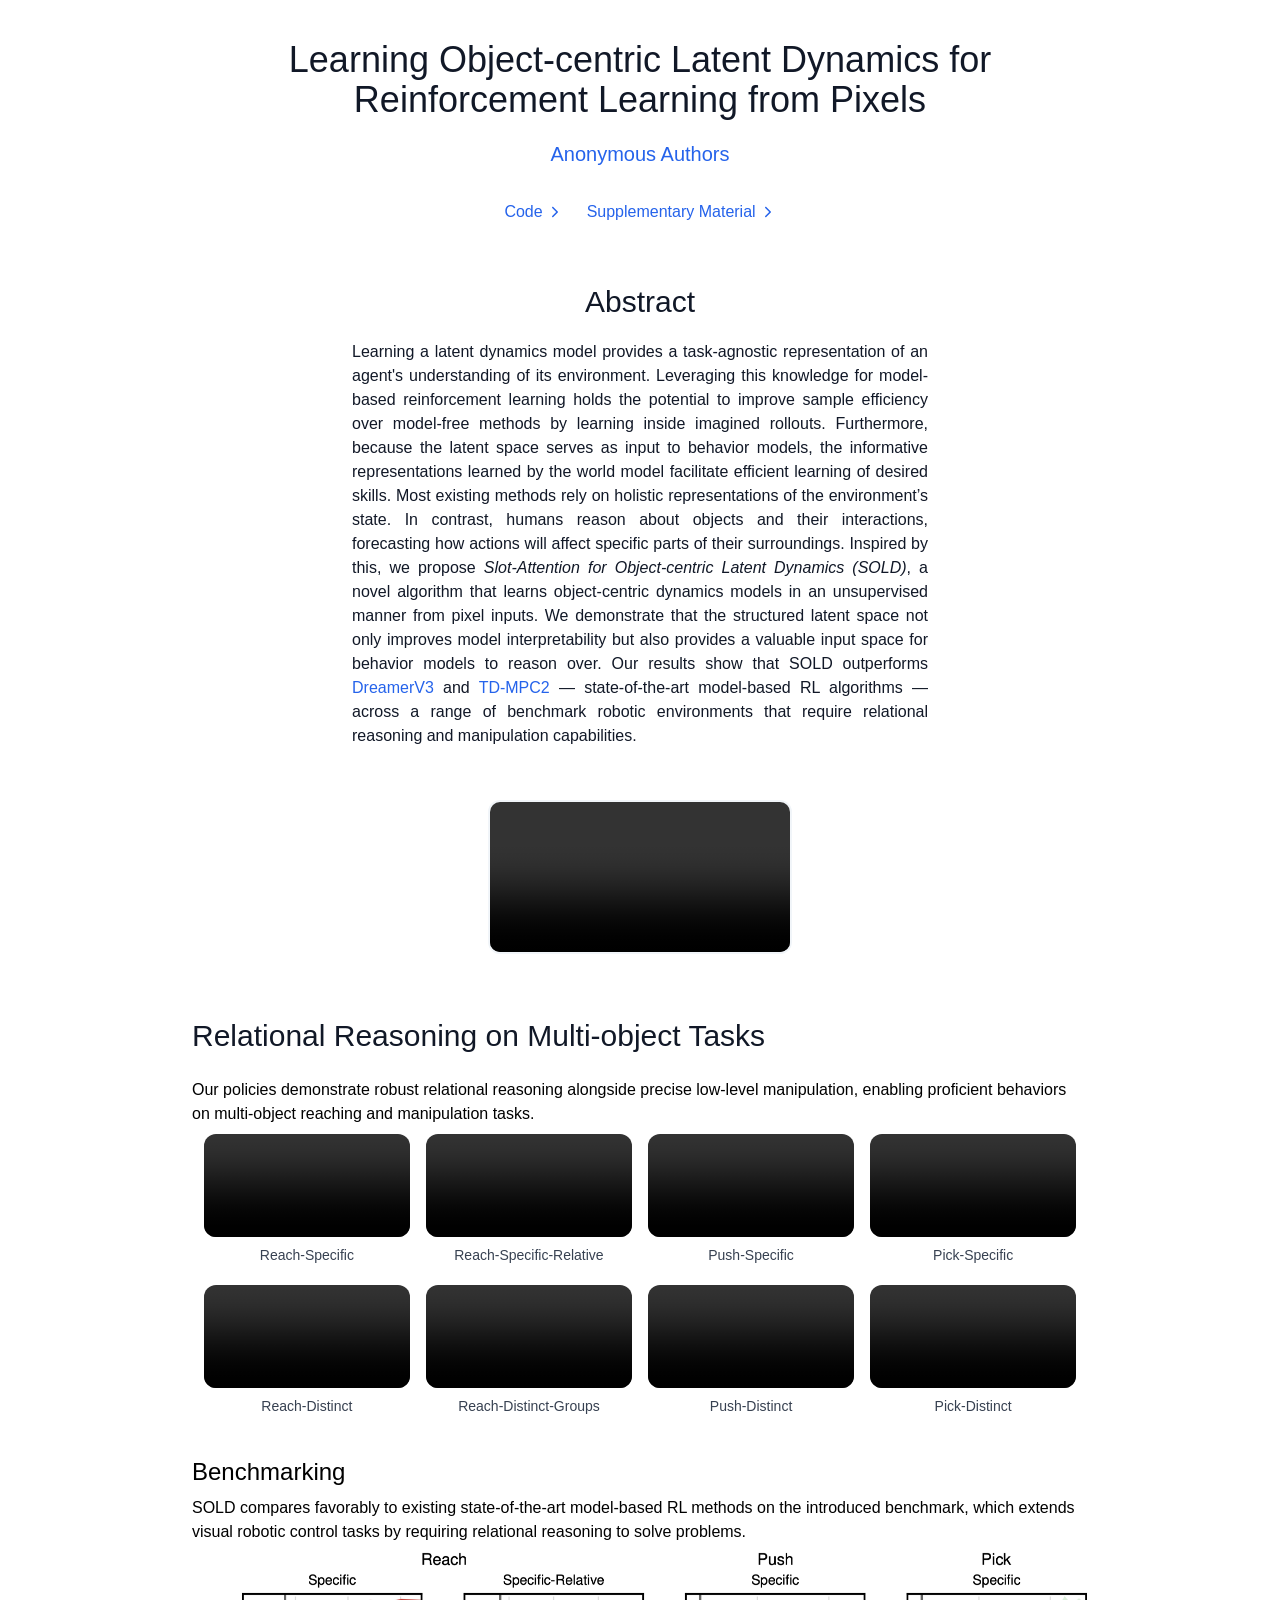
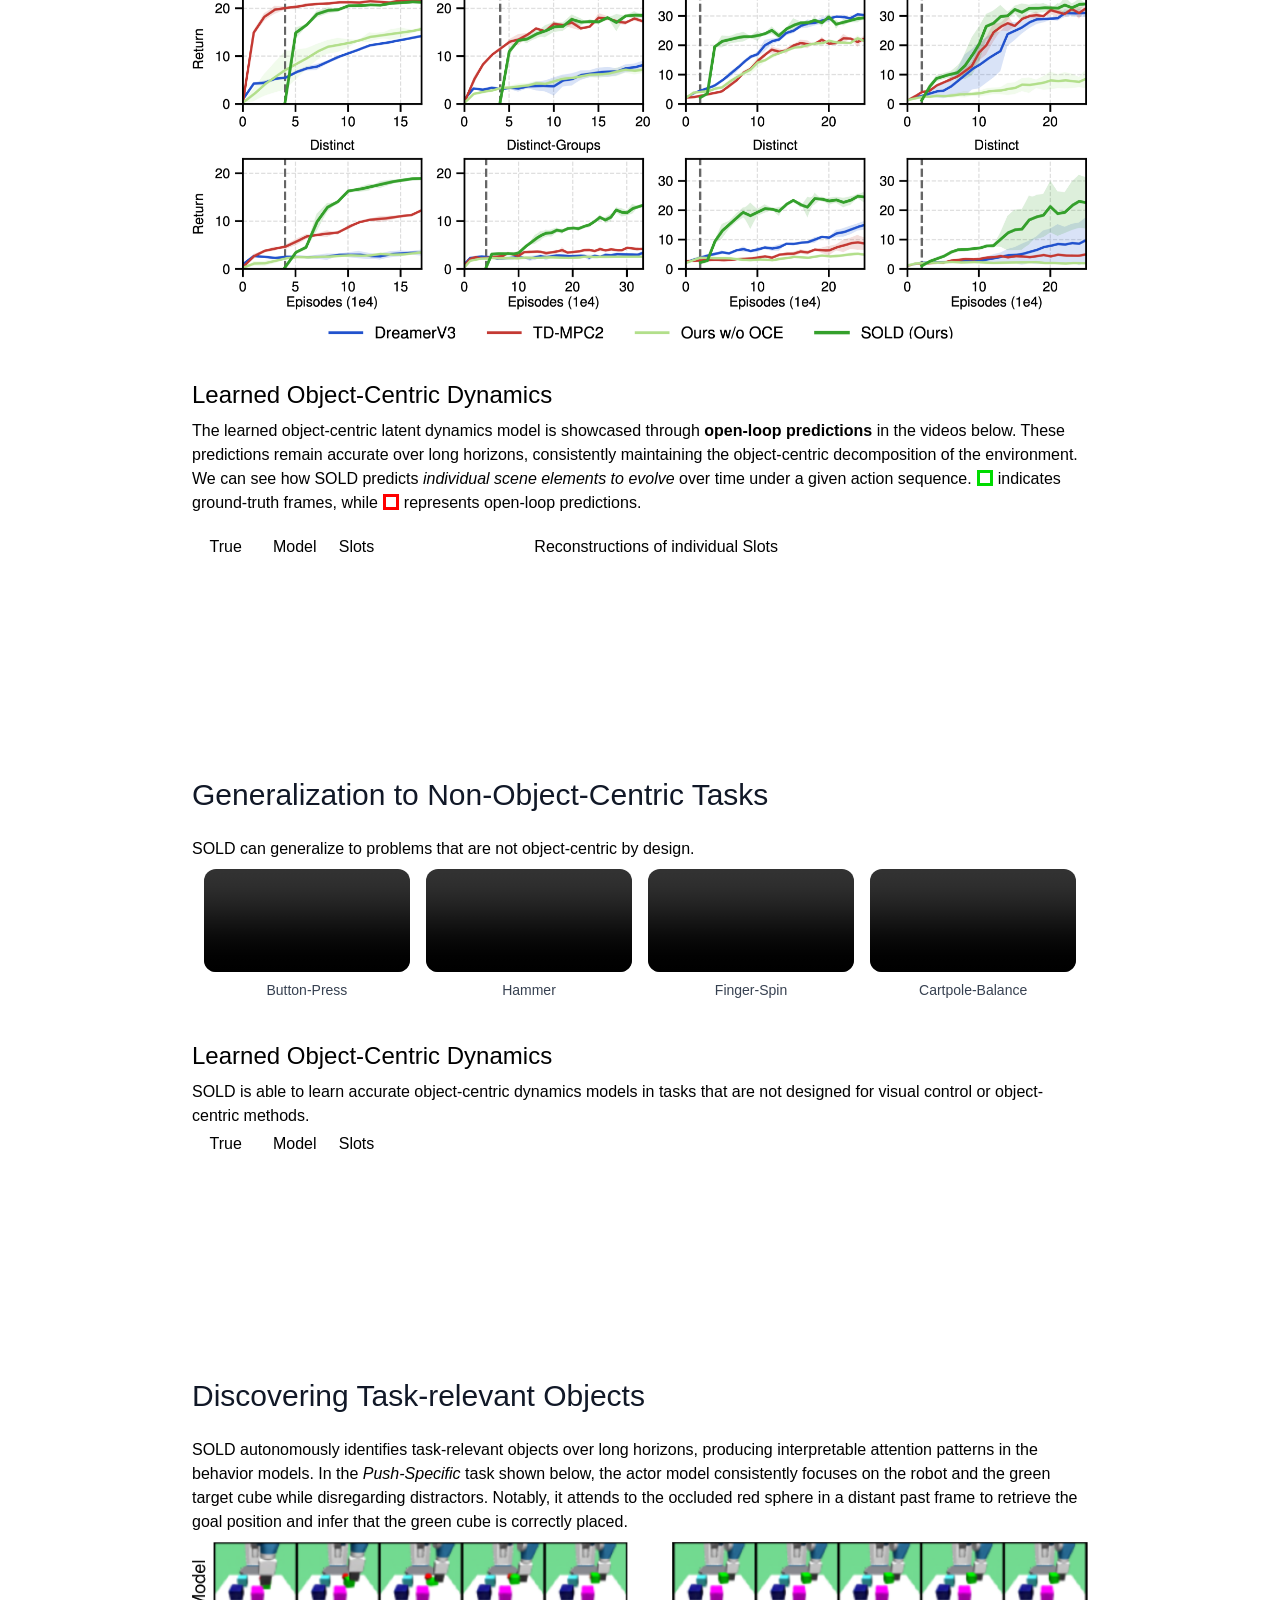
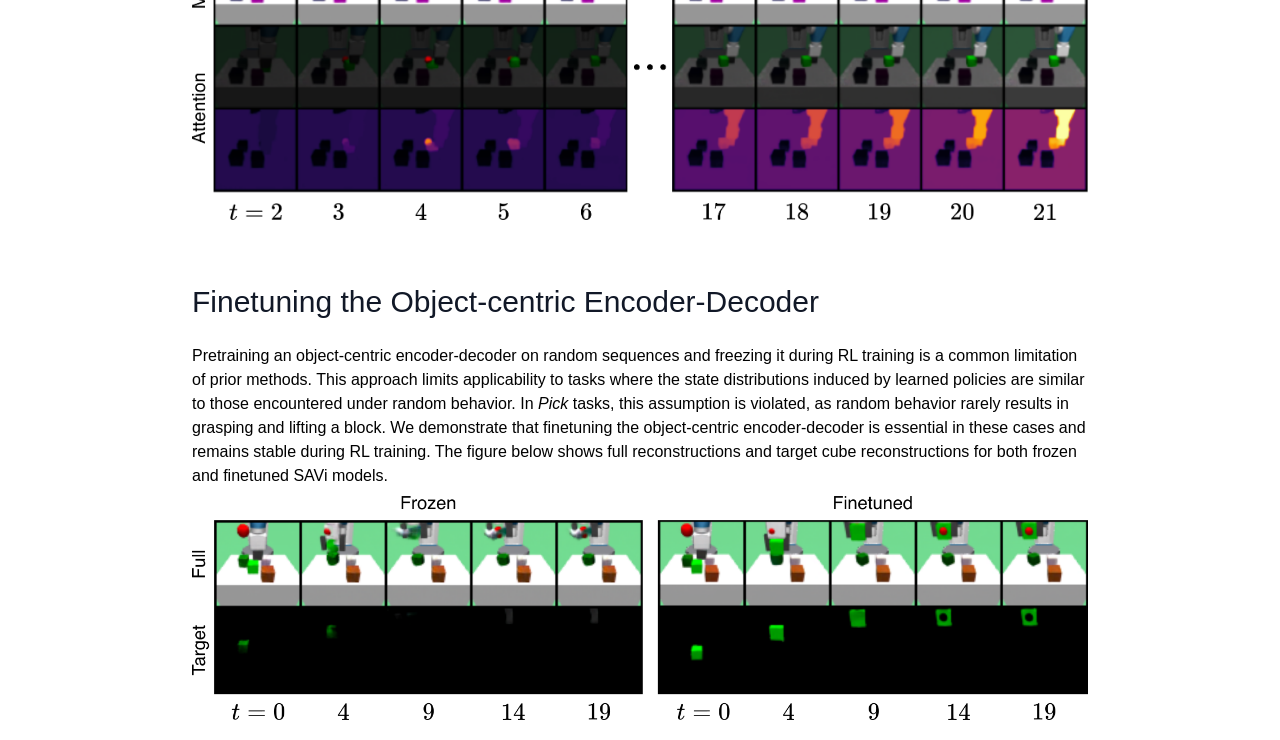
==== commit 264f270e: "Updates" ====
--- a/index.html
+++ b/index.html
@@ -1,6 +1,6 @@
-<!DOCTYPE html><html><head><meta charSet="utf-8"/><meta http-equiv="x-ua-compatible" content="ie=edge"/><meta name="viewport" content="width=device-width, initial-scale=1, shrink-to-fit=no"/><meta name="generator" content="Gatsby 5.14.1"/><style data-href="/styles.2bddd9822dd17b90f8c8.css" data-identity="gatsby-global-css">@import url(https://rsms.me/inter/inter.css);*,:after,:before{--tw-border-spacing-x:0;--tw-border-spacing-y:0;--tw-translate-x:0;--tw-translate-y:0;--tw-rotate:0;--tw-skew-x:0;--tw-skew-y:0;--tw-scale-x:1;--tw-scale-y:1;--tw-pan-x: ;--tw-pan-y: ;--tw-pinch-zoom: ;--tw-scroll-snap-strictness:proximity;--tw-gradient-from-position: ;--tw-gradient-via-position: ;--tw-gradient-to-position: ;--tw-ordinal: ;--tw-slashed-zero: ;--tw-numeric-figure: ;--tw-numeric-spacing: ;--tw-numeric-fraction: ;--tw-ring-inset: ;--tw-ring-offset-width:0px;--tw-ring-offset-color:#fff;--tw-ring-color:rgba(63,131,248,.5);--tw-ring-offset-shadow:0 0 #0000;--tw-ring-shadow:0 0 #0000;--tw-shadow:0 0 #0000;--tw-shadow-colored:0 0 #0000;--tw-blur: ;--tw-brightness: ;--tw-contrast: ;--tw-grayscale: ;--tw-hue-rotate: ;--tw-invert: ;--tw-saturate: ;--tw-sepia: ;--tw-drop-shadow: ;--tw-backdrop-blur: ;--tw-backdrop-brightness: ;--tw-backdrop-contrast: ;--tw-backdrop-grayscale: ;--tw-backdrop-hue-rotate: ;--tw-backdrop-invert: ;--tw-backdrop-opacity: ;--tw-backdrop-saturate: ;--tw-backdrop-sepia: ;--tw-contain-size: ;--tw-contain-layout: ;--tw-contain-paint: ;--tw-contain-style: }::backdrop{--tw-border-spacing-x:0;--tw-border-spacing-y:0;--tw-translate-x:0;--tw-translate-y:0;--tw-rotate:0;--tw-skew-x:0;--tw-skew-y:0;--tw-scale-x:1;--tw-scale-y:1;--tw-pan-x: ;--tw-pan-y: ;--tw-pinch-zoom: ;--tw-scroll-snap-strictness:proximity;--tw-gradient-from-position: ;--tw-gradient-via-position: ;--tw-gradient-to-position: ;--tw-ordinal: ;--tw-slashed-zero: ;--tw-numeric-figure: ;--tw-numeric-spacing: ;--tw-numeric-fraction: ;--tw-ring-inset: ;--tw-ring-offset-width:0px;--tw-ring-offset-color:#fff;--tw-ring-color:rgba(63,131,248,.5);--tw-ring-offset-shadow:0 0 #0000;--tw-ring-shadow:0 0 #0000;--tw-shadow:0 0 #0000;--tw-shadow-colored:0 0 #0000;--tw-blur: ;--tw-brightness: ;--tw-contrast: ;--tw-grayscale: ;--tw-hue-rotate: ;--tw-invert: ;--tw-saturate: ;--tw-sepia: ;--tw-drop-shadow: ;--tw-backdrop-blur: ;--tw-backdrop-brightness: ;--tw-backdrop-contrast: ;--tw-backdrop-grayscale: ;--tw-backdrop-hue-rotate: ;--tw-backdrop-invert: ;--tw-backdrop-opacity: ;--tw-backdrop-saturate: ;--tw-backdrop-sepia: ;--tw-contain-size: ;--tw-contain-layout: ;--tw-contain-paint: ;--tw-contain-style: }/*
+<!DOCTYPE html><html><head><meta charSet="utf-8"/><meta http-equiv="x-ua-compatible" content="ie=edge"/><meta name="viewport" content="width=device-width, initial-scale=1, shrink-to-fit=no"/><meta name="generator" content="Gatsby 5.14.1"/><style data-href="/styles.9e508d11d7c86e4435d9.css" data-identity="gatsby-global-css">@import url(https://rsms.me/inter/inter.css);*,:after,:before{--tw-border-spacing-x:0;--tw-border-spacing-y:0;--tw-translate-x:0;--tw-translate-y:0;--tw-rotate:0;--tw-skew-x:0;--tw-skew-y:0;--tw-scale-x:1;--tw-scale-y:1;--tw-pan-x: ;--tw-pan-y: ;--tw-pinch-zoom: ;--tw-scroll-snap-strictness:proximity;--tw-gradient-from-position: ;--tw-gradient-via-position: ;--tw-gradient-to-position: ;--tw-ordinal: ;--tw-slashed-zero: ;--tw-numeric-figure: ;--tw-numeric-spacing: ;--tw-numeric-fraction: ;--tw-ring-inset: ;--tw-ring-offset-width:0px;--tw-ring-offset-color:#fff;--tw-ring-color:rgba(63,131,248,.5);--tw-ring-offset-shadow:0 0 #0000;--tw-ring-shadow:0 0 #0000;--tw-shadow:0 0 #0000;--tw-shadow-colored:0 0 #0000;--tw-blur: ;--tw-brightness: ;--tw-contrast: ;--tw-grayscale: ;--tw-hue-rotate: ;--tw-invert: ;--tw-saturate: ;--tw-sepia: ;--tw-drop-shadow: ;--tw-backdrop-blur: ;--tw-backdrop-brightness: ;--tw-backdrop-contrast: ;--tw-backdrop-grayscale: ;--tw-backdrop-hue-rotate: ;--tw-backdrop-invert: ;--tw-backdrop-opacity: ;--tw-backdrop-saturate: ;--tw-backdrop-sepia: ;--tw-contain-size: ;--tw-contain-layout: ;--tw-contain-paint: ;--tw-contain-style: }::backdrop{--tw-border-spacing-x:0;--tw-border-spacing-y:0;--tw-translate-x:0;--tw-translate-y:0;--tw-rotate:0;--tw-skew-x:0;--tw-skew-y:0;--tw-scale-x:1;--tw-scale-y:1;--tw-pan-x: ;--tw-pan-y: ;--tw-pinch-zoom: ;--tw-scroll-snap-strictness:proximity;--tw-gradient-from-position: ;--tw-gradient-via-position: ;--tw-gradient-to-position: ;--tw-ordinal: ;--tw-slashed-zero: ;--tw-numeric-figure: ;--tw-numeric-spacing: ;--tw-numeric-fraction: ;--tw-ring-inset: ;--tw-ring-offset-width:0px;--tw-ring-offset-color:#fff;--tw-ring-color:rgba(63,131,248,.5);--tw-ring-offset-shadow:0 0 #0000;--tw-ring-shadow:0 0 #0000;--tw-shadow:0 0 #0000;--tw-shadow-colored:0 0 #0000;--tw-blur: ;--tw-brightness: ;--tw-contrast: ;--tw-grayscale: ;--tw-hue-rotate: ;--tw-invert: ;--tw-saturate: ;--tw-sepia: ;--tw-drop-shadow: ;--tw-backdrop-blur: ;--tw-backdrop-brightness: ;--tw-backdrop-contrast: ;--tw-backdrop-grayscale: ;--tw-backdrop-hue-rotate: ;--tw-backdrop-invert: ;--tw-backdrop-opacity: ;--tw-backdrop-saturate: ;--tw-backdrop-sepia: ;--tw-contain-size: ;--tw-contain-layout: ;--tw-contain-paint: ;--tw-contain-style: }/*
 ! tailwindcss v3.4.17 | MIT License | https://tailwindcss.com
-*/*,:after,:before{border:0 solid #e5e7eb;box-sizing:border-box}:after,:before{--tw-content:""}:host,html{-webkit-text-size-adjust:100%;font-feature-settings:normal;-webkit-tap-highlight-color:transparent;font-family:ui-sans-serif,system-ui,sans-serif,Apple Color Emoji,Segoe UI Emoji,Segoe UI Symbol,Noto Color Emoji;font-variation-settings:normal;line-height:1.5;-moz-tab-size:4;-o-tab-size:4;tab-size:4}body{line-height:inherit;margin:0}hr{border-top-width:1px;color:inherit;height:0}abbr:where([title]){-webkit-text-decoration:underline dotted;text-decoration:underline dotted}h1,h2,h3,h4,h5,h6{font-size:inherit;font-weight:inherit}a{color:inherit;text-decoration:inherit}b,strong{font-weight:bolder}code,kbd,pre,samp{font-feature-settings:normal;font-family:ui-monospace,SFMono-Regular,Menlo,Monaco,Consolas,Liberation Mono,Courier New,monospace;font-size:1em;font-variation-settings:normal}small{font-size:80%}sub,sup{font-size:75%;line-height:0;position:relative;vertical-align:baseline}sub{bottom:-.25em}sup{top:-.5em}table{border-collapse:collapse;border-color:inherit;text-indent:0}button,input,optgroup,select,textarea{font-feature-settings:inherit;color:inherit;font-family:inherit;font-size:100%;font-variation-settings:inherit;font-weight:inherit;letter-spacing:inherit;line-height:inherit;margin:0;padding:0}button,select{text-transform:none}button,input:where([type=button]),input:where([type=reset]),input:where([type=submit]){-webkit-appearance:button;background-color:transparent;background-image:none}:-moz-focusring{outline:auto}:-moz-ui-invalid{box-shadow:none}progress{vertical-align:baseline}::-webkit-inner-spin-button,::-webkit-outer-spin-button{height:auto}[type=search]{-webkit-appearance:textfield;outline-offset:-2px}::-webkit-search-decoration{-webkit-appearance:none}::-webkit-file-upload-button{-webkit-appearance:button;font:inherit}summary{display:list-item}blockquote,dd,dl,figure,h1,h2,h3,h4,h5,h6,hr,p,pre{margin:0}fieldset{margin:0}fieldset,legend{padding:0}menu,ol,ul{list-style:none;margin:0;padding:0}dialog{padding:0}textarea{resize:vertical}input::-moz-placeholder,textarea::-moz-placeholder{color:#9ca3af}input::placeholder,textarea::placeholder{color:#9ca3af}[role=button],button{cursor:pointer}:disabled{cursor:default}audio,canvas,embed,iframe,img,object,svg,video{display:block;vertical-align:middle}img,video{height:auto;max-width:100%}[hidden]:where(:not([hidden=until-found])){display:none}[multiple],[type=date],[type=datetime-local],[type=email],[type=month],[type=number],[type=password],[type=search],[type=tel],[type=text],[type=time],[type=url],[type=week],input:where(:not([type])),select,textarea{--tw-shadow:0 0 #0000;-webkit-appearance:none;-moz-appearance:none;appearance:none;background-color:#fff;border-color:#6b7280;border-radius:0;border-width:1px;font-size:1rem;line-height:1.5rem;padding:.5rem .75rem}[multiple]:focus,[type=date]:focus,[type=datetime-local]:focus,[type=email]:focus,[type=month]:focus,[type=number]:focus,[type=password]:focus,[type=search]:focus,[type=tel]:focus,[type=text]:focus,[type=time]:focus,[type=url]:focus,[type=week]:focus,input:where(:not([type])):focus,select:focus,textarea:focus{--tw-ring-inset:var(--tw-empty,/*!*/ /*!*/);--tw-ring-offset-width:0px;--tw-ring-offset-color:#fff;--tw-ring-color:#1c64f2;--tw-ring-offset-shadow:var(--tw-ring-inset) 0 0 0 var(--tw-ring-offset-width) var(--tw-ring-offset-color);--tw-ring-shadow:var(--tw-ring-inset) 0 0 0 calc(1px + var(--tw-ring-offset-width)) var(--tw-ring-color);border-color:#1c64f2;box-shadow:var(--tw-ring-offset-shadow),var(--tw-ring-shadow),var(--tw-shadow);outline:2px solid transparent;outline-offset:2px}::-webkit-date-and-time-value{text-align:inherit}::-webkit-datetime-edit{display:inline-flex}::-webkit-datetime-edit,::-webkit-datetime-edit-day-field,::-webkit-datetime-edit-hour-field,::-webkit-datetime-edit-meridiem-field,::-webkit-datetime-edit-millisecond-field,::-webkit-datetime-edit-minute-field,::-webkit-datetime-edit-month-field,::-webkit-datetime-edit-second-field,::-webkit-datetime-edit-year-field{padding-bottom:0;padding-top:0}select{background-image:url("data:image/svg+xml;charset=utf-8,%3Csvg xmlns='http://www.w3.org/2000/svg' fill='none' viewBox='0 0 20 20'%3E%3Cpath stroke='%236B7280' stroke-linecap='round' stroke-linejoin='round' stroke-width='1.5' d='m6 8 4 4 4-4'/%3E%3C/svg%3E");background-position:right .5rem center;background-repeat:no-repeat;background-size:1.5em 1.5em;padding-right:2.5rem;-webkit-print-color-adjust:exact;print-color-adjust:exact}[multiple],[size]:where(select:not([size="1"])){background-image:none;background-position:0 0;background-repeat:unset;background-size:initial;padding-right:.75rem;-webkit-print-color-adjust:unset;print-color-adjust:unset}[type=checkbox]:checked,[type=radio]:checked{background-color:currentColor;background-position:50%;background-repeat:no-repeat;background-size:100% 100%;border-color:transparent}[type=checkbox]:checked{background-image:url("data:image/svg+xml;charset=utf-8,%3Csvg xmlns='http://www.w3.org/2000/svg' fill='%23fff' viewBox='0 0 16 16'%3E%3Cpath d='M12.207 4.793a1 1 0 0 1 0 1.414l-5 5a1 1 0 0 1-1.414 0l-2-2a1 1 0 0 1 1.414-1.414L6.5 9.086l4.293-4.293a1 1 0 0 1 1.414 0z'/%3E%3C/svg%3E")}@media (forced-colors:active){[type=checkbox]:checked,[type=radio]:checked{-webkit-appearance:auto;-moz-appearance:auto;appearance:auto}}[type=checkbox]:checked:focus,[type=checkbox]:checked:hover,[type=radio]:checked:focus,[type=radio]:checked:hover{background-color:currentColor;border-color:transparent}[type=checkbox]:indeterminate{background-image:url("data:image/svg+xml;charset=utf-8,%3Csvg xmlns='http://www.w3.org/2000/svg' fill='none' viewBox='0 0 16 16'%3E%3Cpath stroke='%23fff' stroke-linecap='round' stroke-linejoin='round' stroke-width='2' d='M4 8h8'/%3E%3C/svg%3E");background-size:100% 100%}@media (forced-colors:active){[type=checkbox]:indeterminate{-webkit-appearance:auto;-moz-appearance:auto;appearance:auto}}[type=file]:focus{outline:1px solid ButtonText;outline:1px auto -webkit-focus-ring-color}[data-tooltip-style^=light]+.tooltip>.tooltip-arrow:before{border-color:#e5e7eb;border-style:solid}[data-tooltip-style^=light]+.tooltip[data-popper-placement^=top]>.tooltip-arrow:before{border-bottom-width:1px;border-right-width:1px}[data-tooltip-style^=light]+.tooltip[data-popper-placement^=right]>.tooltip-arrow:before{border-bottom-width:1px;border-left-width:1px}[data-tooltip-style^=light]+.tooltip[data-popper-placement^=bottom]>.tooltip-arrow:before{border-left-width:1px;border-top-width:1px}[data-tooltip-style^=light]+.tooltip[data-popper-placement^=left]>.tooltip-arrow:before{border-right-width:1px;border-top-width:1px}.tooltip[data-popper-placement^=top]>.tooltip-arrow{bottom:-4px}.tooltip[data-popper-placement^=bottom]>.tooltip-arrow{top:-4px}.tooltip[data-popper-placement^=left]>.tooltip-arrow{right:-4px}.tooltip[data-popper-placement^=right]>.tooltip-arrow{left:-4px}.tooltip.invisible>.tooltip-arrow:before{visibility:hidden}[data-popper-arrow],[data-popper-arrow]:before{background:inherit;height:8px;position:absolute;width:8px}[data-popper-arrow]{visibility:hidden}[data-popper-arrow]:after,[data-popper-arrow]:before{content:"";transform:rotate(45deg);visibility:visible}[data-popper-arrow]:after{background:inherit;height:9px;position:absolute;width:9px}[role=tooltip]>[data-popper-arrow]:before{border-color:#e5e7eb;border-style:solid}.dark [role=tooltip]>[data-popper-arrow]:before{border-color:#4b5563;border-style:solid}[role=tooltip]>[data-popper-arrow]:after{border-color:#e5e7eb;border-style:solid}.dark [role=tooltip]>[data-popper-arrow]:after{border-color:#4b5563;border-style:solid}[data-popover][role=tooltip][data-popper-placement^=top]>[data-popper-arrow]:after,[data-popover][role=tooltip][data-popper-placement^=top]>[data-popper-arrow]:before{border-bottom-width:1px;border-right-width:1px}[data-popover][role=tooltip][data-popper-placement^=right]>[data-popper-arrow]:after,[data-popover][role=tooltip][data-popper-placement^=right]>[data-popper-arrow]:before{border-bottom-width:1px;border-left-width:1px}[data-popover][role=tooltip][data-popper-placement^=bottom]>[data-popper-arrow]:after,[data-popover][role=tooltip][data-popper-placement^=bottom]>[data-popper-arrow]:before{border-left-width:1px;border-top-width:1px}[data-popover][role=tooltip][data-popper-placement^=left]>[data-popper-arrow]:after,[data-popover][role=tooltip][data-popper-placement^=left]>[data-popper-arrow]:before{border-right-width:1px;border-top-width:1px}[data-popover][role=tooltip][data-popper-placement^=top]>[data-popper-arrow]{bottom:-5px}[data-popover][role=tooltip][data-popper-placement^=bottom]>[data-popper-arrow]{top:-5px}[data-popover][role=tooltip][data-popper-placement^=left]>[data-popper-arrow]{right:-5px}[data-popover][role=tooltip][data-popper-placement^=right]>[data-popper-arrow]{left:-5px}[role=tooltip].invisible>[data-popper-arrow]:after,[role=tooltip].invisible>[data-popper-arrow]:before{visibility:hidden}[multiple],[type=date],[type=datetime-local],[type=email],[type=month],[type=number],[type=password],[type=search],[type=tel],[type=text],[type=time],[type=url],[type=week],select,textarea{--tw-shadow:0 0 #0000;-webkit-appearance:none;-moz-appearance:none;appearance:none;background-color:#fff;border-color:#6b7280;border-radius:0;border-width:1px;font-size:1rem;line-height:1.5rem;padding:.5rem .75rem}[multiple]:focus,[type=date]:focus,[type=datetime-local]:focus,[type=email]:focus,[type=month]:focus,[type=number]:focus,[type=password]:focus,[type=search]:focus,[type=tel]:focus,[type=text]:focus,[type=time]:focus,[type=url]:focus,[type=week]:focus,select:focus,textarea:focus{--tw-ring-inset:var(--tw-empty,/*!*/ /*!*/);--tw-ring-offset-width:0px;--tw-ring-offset-color:#fff;--tw-ring-color:#1c64f2;--tw-ring-offset-shadow:var(--tw-ring-inset) 0 0 0 var(--tw-ring-offset-width) var(--tw-ring-offset-color);--tw-ring-shadow:var(--tw-ring-inset) 0 0 0 calc(1px + var(--tw-ring-offset-width)) var(--tw-ring-color);border-color:#1c64f2;box-shadow:var(--tw-ring-offset-shadow),var(--tw-ring-shadow),var(--tw-shadow);outline:2px solid transparent;outline-offset:2px}input::-moz-placeholder,textarea::-moz-placeholder{color:#6b7280;opacity:1}input::placeholder,textarea::placeholder{color:#6b7280;opacity:1}::-webkit-datetime-edit-fields-wrapper{padding:0}::-webkit-date-and-time-value{min-height:1.5em}select:not([size]){background-image:url("data:image/svg+xml;charset=utf-8,%3Csvg xmlns='http://www.w3.org/2000/svg' fill='none' aria-hidden='true' viewBox='0 0 10 6'%3E%3Cpath stroke='%236B7280' stroke-linecap='round' stroke-linejoin='round' stroke-width='2' d='m1 1 4 4 4-4'/%3E%3C/svg%3E");background-position:right .75rem center;background-repeat:no-repeat;background-size:.75em .75em;padding-right:2.5rem;-webkit-print-color-adjust:exact;print-color-adjust:exact}[multiple]{background-image:none;background-position:0 0;background-repeat:unset;background-size:initial;padding-right:.75rem;-webkit-print-color-adjust:unset;print-color-adjust:unset}[type=checkbox],[type=radio]{--tw-shadow:0 0 #0000;-webkit-appearance:none;-moz-appearance:none;appearance:none;background-color:#fff;background-origin:border-box;border-color:#6b7280;border-width:1px;color:#1c64f2;display:inline-block;flex-shrink:0;height:1rem;padding:0;-webkit-print-color-adjust:exact;print-color-adjust:exact;-webkit-user-select:none;-moz-user-select:none;user-select:none;vertical-align:middle;width:1rem}[type=checkbox]{border-radius:0}[type=radio]{border-radius:100%}[type=checkbox]:focus,[type=radio]:focus{--tw-ring-inset:var(--tw-empty,/*!*/ /*!*/);--tw-ring-offset-width:2px;--tw-ring-offset-color:#fff;--tw-ring-color:#1c64f2;--tw-ring-offset-shadow:var(--tw-ring-inset) 0 0 0 var(--tw-ring-offset-width) var(--tw-ring-offset-color);--tw-ring-shadow:var(--tw-ring-inset) 0 0 0 calc(2px + var(--tw-ring-offset-width)) var(--tw-ring-color);box-shadow:var(--tw-ring-offset-shadow),var(--tw-ring-shadow),var(--tw-shadow);outline:2px solid transparent;outline-offset:2px}.dark [type=checkbox]:checked,.dark [type=radio]:checked,[type=checkbox]:checked,[type=radio]:checked{background-color:currentColor;background-position:50%;background-repeat:no-repeat;background-size:.55em .55em;border-color:transparent}[type=checkbox]:checked{background-image:url("data:image/svg+xml;charset=utf-8,%3Csvg xmlns='http://www.w3.org/2000/svg' fill='none' aria-hidden='true' viewBox='0 0 16 12'%3E%3Cpath stroke='%23fff' stroke-linecap='round' stroke-linejoin='round' stroke-width='3' d='M1 5.917 5.724 10.5 15 1.5'/%3E%3C/svg%3E");background-repeat:no-repeat;background-size:.55em .55em;-webkit-print-color-adjust:exact;print-color-adjust:exact}.dark [type=radio]:checked,[type=radio]:checked{background-image:url("data:image/svg+xml;charset=utf-8,%3Csvg xmlns='http://www.w3.org/2000/svg' fill='%23fff' viewBox='0 0 16 16'%3E%3Ccircle cx='8' cy='8' r='3'/%3E%3C/svg%3E");background-size:1em 1em}[type=checkbox]:indeterminate{background-color:currentColor;background-image:url("data:image/svg+xml;charset=utf-8,%3Csvg xmlns='http://www.w3.org/2000/svg' fill='none' aria-hidden='true' viewBox='0 0 16 12'%3E%3Cpath stroke='%23fff' stroke-linecap='round' stroke-linejoin='round' stroke-width='3' d='M1 5.917 5.724 10.5 15 1.5'/%3E%3C/svg%3E");background-position:50%;background-repeat:no-repeat;background-size:.55em .55em;border-color:transparent;-webkit-print-color-adjust:exact;print-color-adjust:exact}[type=checkbox]:indeterminate:focus,[type=checkbox]:indeterminate:hover{background-color:currentColor;border-color:transparent}[type=file]{background:unset;border-color:inherit;border-radius:0;border-width:0;font-size:unset;line-height:inherit;padding:0}[type=file]:focus{outline:1px auto inherit}input[type=file]::file-selector-button{background:#1f2937;border:0;color:#fff;cursor:pointer;font-size:.875rem;font-weight:500;margin-inline-end:1rem;margin-inline-start:-1rem;padding:.625rem 1rem .625rem 2rem}input[type=file]::file-selector-button:hover{background:#374151}.dark input[type=file]::file-selector-button{background:#4b5563;color:#fff}.dark input[type=file]::file-selector-button:hover{background:#6b7280}input[type=range]::-webkit-slider-thumb{appearance:none;-moz-appearance:none;-webkit-appearance:none;background:#1c64f2;border:0;border-radius:9999px;cursor:pointer;height:1.25rem;width:1.25rem}input[type=range]:disabled::-webkit-slider-thumb{background:#9ca3af}.dark input[type=range]:disabled::-webkit-slider-thumb{background:#6b7280}input[type=range]:focus::-webkit-slider-thumb{--tw-ring-offset-shadow:var(--tw-ring-inset) 0 0 0 var(--tw-ring-offset-width) var(--tw-ring-offset-color);--tw-ring-shadow:var(--tw-ring-inset) 0 0 0 calc(4px + var(--tw-ring-offset-width)) var(--tw-ring-color);--tw-ring-opacity:1px;--tw-ring-color:rgb(164 202 254/var(--tw-ring-opacity));box-shadow:var(--tw-ring-offset-shadow),var(--tw-ring-shadow),var(--tw-shadow,0 0 #0000);outline:2px solid transparent;outline-offset:2px}input[type=range]::-moz-range-thumb{appearance:none;-moz-appearance:none;-webkit-appearance:none;background:#1c64f2;border:0;border-radius:9999px;cursor:pointer;height:1.25rem;width:1.25rem}input[type=range]:disabled::-moz-range-thumb{background:#9ca3af}.dark input[type=range]:disabled::-moz-range-thumb{background:#6b7280}input[type=range]::-moz-range-progress{background:#3f83f8}input[type=range]::-ms-fill-lower{background:#3f83f8}input[type=range].range-sm::-webkit-slider-thumb{height:1rem;width:1rem}input[type=range].range-lg::-webkit-slider-thumb{height:1.5rem;width:1.5rem}input[type=range].range-sm::-moz-range-thumb{height:1rem;width:1rem}input[type=range].range-lg::-moz-range-thumb{height:1.5rem;width:1.5rem}.toggle-bg:after{background:#fff;border-color:#d1d5db;border-radius:9999px;border-width:1px;box-shadow:var(--tw-ring-inset) 0 0 0 calc(var(--tw-ring-offset-width)) var(--tw-ring-color);content:"";height:1.25rem;left:.125rem;position:absolute;top:.125rem;transition-duration:.15s;transition-property:background-color,border-color,color,fill,stroke,opacity,box-shadow,transform,filter,backdrop-filter,-webkit-backdrop-filter;width:1.25rem}input:checked+.toggle-bg:after{border-color:#fff;transform:translateX(100%)}input:checked+.toggle-bg{background:#1c64f2;border-color:#1c64f2}.container{width:100%}@media (min-width:640px){.container{max-width:640px}}@media (min-width:768px){.container{max-width:768px}}@media (min-width:1024px){.container{max-width:1024px}}@media (min-width:1280px){.container{max-width:1280px}}@media (min-width:1536px){.container{max-width:1536px}}.sr-only{clip:rect(0,0,0,0);border-width:0;height:1px;margin:-1px;overflow:hidden;padding:0;position:absolute;white-space:nowrap;width:1px}.pointer-events-none{pointer-events:none}.invisible{visibility:hidden}.collapse{visibility:collapse}.fixed{position:fixed}.absolute{position:absolute}.relative{position:relative}.inset-y-0{bottom:0;top:0}.-bottom-1{bottom:-.25rem}.-left-1{left:-.25rem}.-left-1\.5{left:-.375rem}.-left-3{left:-.75rem}.-right-1{right:-.25rem}.-top-1{top:-.25rem}.bottom-5{bottom:1.25rem}.left-0{left:0}.left-1\/2{left:50%}.right-0{right:0}.top-0{top:0}.top-1\/2{top:50%}.-z-10{z-index:-10}.z-10{z-index:10}.z-20{z-index:20}.z-50{z-index:50}.float-right{float:right}.m-1{margin:.25rem}.m-3{margin:.75rem}.\!my-0{margin-bottom:0!important;margin-top:0!important}.-mx-1\.5{margin-left:-.375rem;margin-right:-.375rem}.-my-1\.5{margin-bottom:-.375rem;margin-top:-.375rem}.mx-1{margin-left:.25rem;margin-right:.25rem}.mx-4{margin-left:1rem;margin-right:1rem}.mx-auto{margin-left:auto;margin-right:auto}.my-1{margin-bottom:.25rem;margin-top:.25rem}.my-6{margin-bottom:1.5rem;margin-top:1.5rem}.-mb-px{margin-bottom:-1px}.mb-0{margin-bottom:0}.mb-0\.5{margin-bottom:.125rem}.mb-1{margin-bottom:.25rem}.mb-10{margin-bottom:2.5rem}.mb-12{margin-bottom:3rem}.mb-2{margin-bottom:.5rem}.mb-4{margin-bottom:1rem}.mb-5{margin-bottom:1.25rem}.mb-6{margin-bottom:1.5rem}.me-2{margin-inline-end:.5rem}.ml-0{margin-left:0}.ml-0\.5{margin-left:.125rem}.ml-1{margin-left:.25rem}.ml-2{margin-left:.5rem}.ml-3{margin-left:.75rem}.ml-6{margin-left:1.5rem}.ml-auto{margin-left:auto}.mr-0\.5{margin-right:.125rem}.mr-1{margin-right:.25rem}.mr-2{margin-right:.5rem}.mr-3{margin-right:.75rem}.mr-4{margin-right:1rem}.mr-6{margin-right:1.5rem}.mt-0{margin-top:0}.mt-1{margin-top:.25rem}.mt-1\.5{margin-top:.375rem}.mt-10{margin-top:2.5rem}.mt-16{margin-top:4rem}.mt-2{margin-top:.5rem}.mt-3{margin-top:.75rem}.mt-4{margin-top:1rem}.mt-5{margin-top:1.25rem}.mt-6{margin-top:1.5rem}.block{display:block}.inline-block{display:inline-block}.inline{display:inline}.flex{display:flex}.inline-flex{display:inline-flex}.table{display:table}.grid{display:grid}.hidden{display:none}.h-0\.5{height:.125rem}.h-1{height:.25rem}.h-1\.5{height:.375rem}.h-10{height:2.5rem}.h-2{height:.5rem}.h-2\.5{height:.625rem}.h-20{height:5rem}.h-3{height:.75rem}.h-3\.5{height:.875rem}.h-36{height:9rem}.h-4{height:1rem}.h-5{height:1.25rem}.h-6{height:1.5rem}.h-7{height:1.75rem}.h-8{height:2rem}.h-9{height:2.25rem}.h-96{height:24rem}.h-\[68px\]{height:68px}.h-\[70px\]{height:70px}.h-auto{height:auto}.h-fit{height:-moz-fit-content;height:fit-content}.h-full{height:100%}.h-min{height:-moz-min-content;height:min-content}.h-modal{height:calc(100% - 2rem)}.h-px{height:1px}.h-screen{height:100vh}.max-h-\[90vh\]{max-height:90vh}.w-1\/2{width:50%}.w-10{width:2.5rem}.w-11{width:2.75rem}.w-12{width:3rem}.w-16{width:4rem}.w-2{width:.5rem}.w-2\/4{width:50%}.w-20{width:5rem}.w-3{width:.75rem}.w-3\.5{width:.875rem}.w-36{width:9rem}.w-4{width:1rem}.w-5{width:1.25rem}.w-6{width:1.5rem}.w-64{width:16rem}.w-7{width:1.75rem}.w-8{width:2rem}.w-auto{width:auto}.w-fit{width:-moz-fit-content;width:fit-content}.w-full{width:100%}.max-w-2xl{max-width:42rem}.max-w-3xl{max-width:48rem}.max-w-4xl{max-width:56rem}.max-w-5xl{max-width:64rem}.max-w-6xl{max-width:72rem}.max-w-7xl{max-width:80rem}.max-w-\[100\%\]{max-width:100%}.max-w-\[90\%\]{max-width:90%}.max-w-full{max-width:100%}.max-w-lg{max-width:32rem}.max-w-md{max-width:28rem}.max-w-sm{max-width:24rem}.max-w-xl{max-width:36rem}.max-w-xs{max-width:20rem}.flex-1{flex:1 1 0%}.flex-shrink-0,.shrink-0{flex-shrink:0}.-translate-x-1\/2{--tw-translate-x:-50%}.-translate-x-1\/2,.-translate-y-1\/2{transform:translate(var(--tw-translate-x),var(--tw-translate-y)) rotate(var(--tw-rotate)) skewX(var(--tw-skew-x)) skewY(var(--tw-skew-y)) scaleX(var(--tw-scale-x)) scaleY(var(--tw-scale-y))}.-translate-y-1\/2{--tw-translate-y:-50%}.rotate-180{--tw-rotate:180deg}.rotate-180,.rotate-45{transform:translate(var(--tw-translate-x),var(--tw-translate-y)) rotate(var(--tw-rotate)) skewX(var(--tw-skew-x)) skewY(var(--tw-skew-y)) scaleX(var(--tw-scale-x)) scaleY(var(--tw-scale-y))}.rotate-45{--tw-rotate:45deg}.transform{transform:translate(var(--tw-translate-x),var(--tw-translate-y)) rotate(var(--tw-rotate)) skewX(var(--tw-skew-x)) skewY(var(--tw-skew-y)) scaleX(var(--tw-scale-x)) scaleY(var(--tw-scale-y))}@keyframes spin{to{transform:rotate(1turn)}}.animate-spin{animation:spin 1s linear infinite}.cursor-grab{cursor:grab}.cursor-not-allowed{cursor:not-allowed}.cursor-pointer{cursor:pointer}.cursor-wait{cursor:wait}.resize{resize:both}.snap-x{scroll-snap-type:x var(--tw-scroll-snap-strictness)}.snap-mandatory{--tw-scroll-snap-strictness:mandatory}.snap-center{scroll-snap-align:center}.list-none{list-style-type:none}.appearance-none{-webkit-appearance:none;-moz-appearance:none;appearance:none}.grid-flow-col{grid-auto-flow:column}.grid-cols-4{grid-template-columns:repeat(4,minmax(0,1fr))}.grid-cols-7{grid-template-columns:repeat(7,minmax(0,1fr))}.flex-col{flex-direction:column}.flex-wrap{flex-wrap:wrap}.content-center{align-content:center}.items-start{align-items:flex-start}.items-end{align-items:flex-end}.items-center{align-items:center}.justify-start{justify-content:flex-start}.justify-end{justify-content:flex-end}.justify-center{justify-content:center}.justify-between{justify-content:space-between}.gap-1{gap:.25rem}.gap-2{gap:.5rem}.gap-4{gap:1rem}.-space-x-4>:not([hidden])~:not([hidden]){--tw-space-x-reverse:0;margin-left:calc(-1rem*(1 - var(--tw-space-x-reverse)));margin-right:calc(-1rem*var(--tw-space-x-reverse))}.-space-x-px>:not([hidden])~:not([hidden]){--tw-space-x-reverse:0;margin-left:calc(-1px*(1 - var(--tw-space-x-reverse)));margin-right:calc(-1px*var(--tw-space-x-reverse))}.space-x-2>:not([hidden])~:not([hidden]){--tw-space-x-reverse:0;margin-left:calc(.5rem*(1 - var(--tw-space-x-reverse)));margin-right:calc(.5rem*var(--tw-space-x-reverse))}.space-x-3>:not([hidden])~:not([hidden]){--tw-space-x-reverse:0;margin-left:calc(.75rem*(1 - var(--tw-space-x-reverse)));margin-right:calc(.75rem*var(--tw-space-x-reverse))}.space-x-4>:not([hidden])~:not([hidden]){--tw-space-x-reverse:0;margin-left:calc(1rem*(1 - var(--tw-space-x-reverse)));margin-right:calc(1rem*var(--tw-space-x-reverse))}.space-y-2>:not([hidden])~:not([hidden]){--tw-space-y-reverse:0;margin-bottom:calc(.5rem*var(--tw-space-y-reverse));margin-top:calc(.5rem*(1 - var(--tw-space-y-reverse)))}.space-y-4>:not([hidden])~:not([hidden]){--tw-space-y-reverse:0;margin-bottom:calc(1rem*var(--tw-space-y-reverse));margin-top:calc(1rem*(1 - var(--tw-space-y-reverse)))}.divide-x>:not([hidden])~:not([hidden]){--tw-divide-x-reverse:0;border-left-width:calc(1px*(1 - var(--tw-divide-x-reverse)));border-right-width:calc(1px*var(--tw-divide-x-reverse))}.divide-y>:not([hidden])~:not([hidden]){--tw-divide-y-reverse:0;border-bottom-width:calc(1px*var(--tw-divide-y-reverse));border-top-width:calc(1px*(1 - var(--tw-divide-y-reverse)))}.divide-gray-100>:not([hidden])~:not([hidden]){--tw-divide-opacity:1;border-color:rgb(243 244 246/var(--tw-divide-opacity,1))}.divide-gray-200>:not([hidden])~:not([hidden]){--tw-divide-opacity:1;border-color:rgb(229 231 235/var(--tw-divide-opacity,1))}.self-center{align-self:center}.overflow-auto{overflow:auto}.overflow-hidden{overflow:hidden}.overflow-y-auto{overflow-y:auto}.overflow-x-hidden{overflow-x:hidden}.overflow-y-hidden{overflow-y:hidden}.overflow-x-scroll{overflow-x:scroll}.scroll-smooth{scroll-behavior:smooth}.whitespace-nowrap{white-space:nowrap}.whitespace-pre-wrap{white-space:pre-wrap}.rounded{border-radius:.25rem}.rounded-full{border-radius:9999px}.rounded-lg{border-radius:.5rem}.rounded-md{border-radius:.375rem}.rounded-none{border-radius:0}.rounded-xl{border-radius:.75rem}.rounded-b{border-bottom-left-radius:.25rem;border-bottom-right-radius:.25rem}.rounded-b-xl{border-bottom-left-radius:.75rem;border-bottom-right-radius:.75rem}.rounded-l-lg{border-bottom-left-radius:.5rem;border-top-left-radius:.5rem}.rounded-l-md{border-bottom-left-radius:.375rem;border-top-left-radius:.375rem}.rounded-l-none{border-bottom-left-radius:0;border-top-left-radius:0}.rounded-r-lg{border-bottom-right-radius:.5rem;border-top-right-radius:.5rem}.rounded-r-none{border-bottom-right-radius:0;border-top-right-radius:0}.rounded-t{border-top-left-radius:.25rem;border-top-right-radius:.25rem}.rounded-t-lg{border-top-left-radius:.5rem;border-top-right-radius:.5rem}.rounded-t-xl{border-top-left-radius:.75rem;border-top-right-radius:.75rem}.border{border-width:1px}.border-0{border-width:0}.border-2{border-width:2px}.border-b{border-bottom-width:1px}.border-b-0{border-bottom-width:0}.border-b-2{border-bottom-width:2px}.border-l{border-left-width:1px}.border-l-0{border-left-width:0}.border-r-0{border-right-width:0}.border-t{border-top-width:1px}.border-t-4{border-top-width:4px}.border-cyan-300{--tw-border-opacity:1;border-color:rgb(103 232 249/var(--tw-border-opacity,1))}.border-cyan-500{--tw-border-opacity:1;border-color:rgb(6 182 212/var(--tw-border-opacity,1))}.border-cyan-600{--tw-border-opacity:1;border-color:rgb(8 145 178/var(--tw-border-opacity,1))}.border-cyan-700{--tw-border-opacity:1;border-color:rgb(14 116 144/var(--tw-border-opacity,1))}.border-gray-100{--tw-border-opacity:1;border-color:rgb(243 244 246/var(--tw-border-opacity,1))}.border-gray-200{--tw-border-opacity:1;border-color:rgb(229 231 235/var(--tw-border-opacity,1))}.border-gray-300{--tw-border-opacity:1;border-color:rgb(209 213 219/var(--tw-border-opacity,1))}.border-gray-400{--tw-border-opacity:1;border-color:rgb(156 163 175/var(--tw-border-opacity,1))}.border-gray-500{--tw-border-opacity:1;border-color:rgb(107 114 128/var(--tw-border-opacity,1))}.border-gray-600{--tw-border-opacity:1;border-color:rgb(75 85 99/var(--tw-border-opacity,1))}.border-gray-900{--tw-border-opacity:1;border-color:rgb(17 24 39/var(--tw-border-opacity,1))}.border-green-300{--tw-border-opacity:1;border-color:rgb(132 225 188/var(--tw-border-opacity,1))}.border-green-500{--tw-border-opacity:1;border-color:rgb(14 159 110/var(--tw-border-opacity,1))}.border-green-700{--tw-border-opacity:1;border-color:rgb(4 108 78/var(--tw-border-opacity,1))}.border-indigo-300{--tw-border-opacity:1;border-color:rgb(180 198 252/var(--tw-border-opacity,1))}.border-indigo-400{--tw-border-opacity:1;border-color:rgb(141 162 251/var(--tw-border-opacity,1))}.border-indigo-500{--tw-border-opacity:1;border-color:rgb(104 117 245/var(--tw-border-opacity,1))}.border-lime-300{--tw-border-opacity:1;border-color:rgb(190 242 100/var(--tw-border-opacity,1))}.border-lime-400{--tw-border-opacity:1;border-color:rgb(163 230 53/var(--tw-border-opacity,1))}.border-lime-500{--tw-border-opacity:1;border-color:rgb(132 204 22/var(--tw-border-opacity,1))}.border-pink-300{--tw-border-opacity:1;border-color:rgb(248 180 217/var(--tw-border-opacity,1))}.border-pink-500{--tw-border-opacity:1;border-color:rgb(231 70 148/var(--tw-border-opacity,1))}.border-pink-600{--tw-border-opacity:1;border-color:rgb(214 31 105/var(--tw-border-opacity,1))}.border-purple-500{--tw-border-opacity:1;border-color:rgb(144 97 249/var(--tw-border-opacity,1))}.border-purple-900{--tw-border-opacity:1;border-color:rgb(74 29 150/var(--tw-border-opacity,1))}.border-red-300{--tw-border-opacity:1;border-color:rgb(248 180 180/var(--tw-border-opacity,1))}.border-red-500{--tw-border-opacity:1;border-color:rgb(240 82 82/var(--tw-border-opacity,1))}.border-red-900{--tw-border-opacity:1;border-color:rgb(119 29 29/var(--tw-border-opacity,1))}.border-slate-100{--tw-border-opacity:1;border-color:rgb(241 245 249/var(--tw-border-opacity,1))}.border-teal-300{--tw-border-opacity:1;border-color:rgb(126 220 226/var(--tw-border-opacity,1))}.border-teal-500{--tw-border-opacity:1;border-color:rgb(6 148 162/var(--tw-border-opacity,1))}.border-transparent{border-color:transparent}.border-white{--tw-border-opacity:1;border-color:rgb(255 255 255/var(--tw-border-opacity,1))}.border-yellow-300{--tw-border-opacity:1;border-color:rgb(250 202 21/var(--tw-border-opacity,1))}.border-yellow-400{--tw-border-opacity:1;border-color:rgb(227 160 8/var(--tw-border-opacity,1))}.border-yellow-500{--tw-border-opacity:1;border-color:rgb(194 120 3/var(--tw-border-opacity,1))}.border-yellow-600{--tw-border-opacity:1;border-color:rgb(159 88 10/var(--tw-border-opacity,1))}.bg-cyan-100{--tw-bg-opacity:1;background-color:rgb(207 250 254/var(--tw-bg-opacity,1))}.bg-cyan-200{--tw-bg-opacity:1;background-color:rgb(165 243 252/var(--tw-bg-opacity,1))}.bg-cyan-50{--tw-bg-opacity:1;background-color:rgb(236 254 255/var(--tw-bg-opacity,1))}.bg-cyan-500{--tw-bg-opacity:1;background-color:rgb(6 182 212/var(--tw-bg-opacity,1))}.bg-cyan-600{--tw-bg-opacity:1;background-color:rgb(8 145 178/var(--tw-bg-opacity,1))}.bg-cyan-700{--tw-bg-opacity:1;background-color:rgb(14 116 144/var(--tw-bg-opacity,1))}.bg-gray-100{--tw-bg-opacity:1;background-color:rgb(243 244 246/var(--tw-bg-opacity,1))}.bg-gray-200{--tw-bg-opacity:1;background-color:rgb(229 231 235/var(--tw-bg-opacity,1))}.bg-gray-400{--tw-bg-opacity:1;background-color:rgb(156 163 175/var(--tw-bg-opacity,1))}.bg-gray-50{--tw-bg-opacity:1;background-color:rgb(249 250 251/var(--tw-bg-opacity,1))}.bg-gray-500{--tw-bg-opacity:1;background-color:rgb(107 114 128/var(--tw-bg-opacity,1))}.bg-gray-600{--tw-bg-opacity:1;background-color:rgb(75 85 99/var(--tw-bg-opacity,1))}.bg-gray-700{--tw-bg-opacity:1;background-color:rgb(55 65 81/var(--tw-bg-opacity,1))}.bg-gray-800{--tw-bg-opacity:1;background-color:rgb(31 41 55/var(--tw-bg-opacity,1))}.bg-gray-900{--tw-bg-opacity:1;background-color:rgb(17 24 39/var(--tw-bg-opacity,1))}.bg-green-100{--tw-bg-opacity:1;background-color:rgb(222 247 236/var(--tw-bg-opacity,1))}.bg-green-400{--tw-bg-opacity:1;background-color:rgb(49 196 141/var(--tw-bg-opacity,1))}.bg-green-50{--tw-bg-opacity:1;background-color:rgb(243 250 247/var(--tw-bg-opacity,1))}.bg-green-500{--tw-bg-opacity:1;background-color:rgb(14 159 110/var(--tw-bg-opacity,1))}.bg-green-600{--tw-bg-opacity:1;background-color:rgb(5 122 85/var(--tw-bg-opacity,1))}.bg-green-700{--tw-bg-opacity:1;background-color:rgb(4 108 78/var(--tw-bg-opacity,1))}.bg-indigo-100{--tw-bg-opacity:1;background-color:rgb(229 237 255/var(--tw-bg-opacity,1))}.bg-indigo-400{--tw-bg-opacity:1;background-color:rgb(141 162 251/var(--tw-bg-opacity,1))}.bg-indigo-600{--tw-bg-opacity:1;background-color:rgb(88 80 236/var(--tw-bg-opacity,1))}.bg-lime-100{--tw-bg-opacity:1;background-color:rgb(236 252 203/var(--tw-bg-opacity,1))}.bg-lime-400{--tw-bg-opacity:1;background-color:rgb(163 230 53/var(--tw-bg-opacity,1))}.bg-lime-600{--tw-bg-opacity:1;background-color:rgb(101 163 13/var(--tw-bg-opacity,1))}.bg-pink-100{--tw-bg-opacity:1;background-color:rgb(252 232 243/var(--tw-bg-opacity,1))}.bg-pink-600{--tw-bg-opacity:1;background-color:rgb(214 31 105/var(--tw-bg-opacity,1))}.bg-purple-100{--tw-bg-opacity:1;background-color:rgb(237 235 254/var(--tw-bg-opacity,1))}.bg-purple-50{--tw-bg-opacity:1;background-color:rgb(246 245 255/var(--tw-bg-opacity,1))}.bg-purple-600{--tw-bg-opacity:1;background-color:rgb(126 58 242/var(--tw-bg-opacity,1))}.bg-purple-700{--tw-bg-opacity:1;background-color:rgb(108 43 217/var(--tw-bg-opacity,1))}.bg-red-100{--tw-bg-opacity:1;background-color:rgb(253 232 232/var(--tw-bg-opacity,1))}.bg-red-400{--tw-bg-opacity:1;background-color:rgb(249 128 128/var(--tw-bg-opacity,1))}.bg-red-50{--tw-bg-opacity:1;background-color:rgb(253 242 242/var(--tw-bg-opacity,1))}.bg-red-600{--tw-bg-opacity:1;background-color:rgb(224 36 36/var(--tw-bg-opacity,1))}.bg-red-700{--tw-bg-opacity:1;background-color:rgb(200 30 30/var(--tw-bg-opacity,1))}.bg-teal-100{--tw-bg-opacity:1;background-color:rgb(213 245 246/var(--tw-bg-opacity,1))}.bg-teal-600{--tw-bg-opacity:1;background-color:rgb(4 116 129/var(--tw-bg-opacity,1))}.bg-transparent{background-color:transparent}.bg-white{--tw-bg-opacity:1;background-color:rgb(255 255 255/var(--tw-bg-opacity,1))}.bg-white\/30{background-color:hsla(0,0%,100%,.3)}.bg-white\/50{background-color:hsla(0,0%,100%,.5)}.bg-yellow-100{--tw-bg-opacity:1;background-color:rgb(253 246 178/var(--tw-bg-opacity,1))}.bg-yellow-400{--tw-bg-opacity:1;background-color:rgb(227 160 8/var(--tw-bg-opacity,1))}.bg-yellow-50{--tw-bg-opacity:1;background-color:rgb(253 253 234/var(--tw-bg-opacity,1))}.bg-yellow-600{--tw-bg-opacity:1;background-color:rgb(159 88 10/var(--tw-bg-opacity,1))}.bg-opacity-5{--tw-bg-opacity:0.05}.bg-opacity-50{--tw-bg-opacity:0.5}.bg-gradient-to-br{background-image:linear-gradient(to bottom right,var(--tw-gradient-stops))}.bg-gradient-to-r{background-image:linear-gradient(to right,var(--tw-gradient-stops))}.from-cyan-400{--tw-gradient-from:#22d3ee var(--tw-gradient-from-position);--tw-gradient-to:rgba(34,211,238,0) var(--tw-gradient-to-position);--tw-gradient-stops:var(--tw-gradient-from),var(--tw-gradient-to)}.from-cyan-500{--tw-gradient-from:#06b6d4 var(--tw-gradient-from-position);--tw-gradient-to:rgba(6,182,212,0) var(--tw-gradient-to-position);--tw-gradient-stops:var(--tw-gradient-from),var(--tw-gradient-to)}.from-green-400{--tw-gradient-from:#31c48d var(--tw-gradient-from-position);--tw-gradient-to:rgba(49,196,141,0) var(--tw-gradient-to-position);--tw-gradient-stops:var(--tw-gradient-from),var(--tw-gradient-to)}.from-lime-200{--tw-gradient-from:#d9f99d var(--tw-gradient-from-position);--tw-gradient-to:hsla(81,88%,80%,0) var(--tw-gradient-to-position);--tw-gradient-stops:var(--tw-gradient-from),var(--tw-gradient-to)}.from-pink-400{--tw-gradient-from:#f17eb8 var(--tw-gradient-from-position);--tw-gradient-to:rgba(241,126,184,0) var(--tw-gradient-to-position);--tw-gradient-stops:var(--tw-gradient-from),var(--tw-gradient-to)}.from-pink-500{--tw-gradient-from:#e74694 var(--tw-gradient-from-position);--tw-gradient-to:rgba(231,70,148,0) var(--tw-gradient-to-position);--tw-gradient-stops:var(--tw-gradient-from),var(--tw-gradient-to)}.from-purple-500{--tw-gradient-from:#9061f9 var(--tw-gradient-from-position);--tw-gradient-to:rgba(144,97,249,0) var(--tw-gradient-to-position);--tw-gradient-stops:var(--tw-gradient-from),var(--tw-gradient-to)}.from-purple-600{--tw-gradient-from:#7e3af2 var(--tw-gradient-from-position);--tw-gradient-to:rgba(126,58,242,0) var(--tw-gradient-to-position);--tw-gradient-stops:var(--tw-gradient-from),var(--tw-gradient-to)}.from-red-200{--tw-gradient-from:#fbd5d5 var(--tw-gradient-from-position);--tw-gradient-to:hsla(0,83%,91%,0) var(--tw-gradient-to-position);--tw-gradient-stops:var(--tw-gradient-from),var(--tw-gradient-to)}.from-red-400{--tw-gradient-from:#f98080 var(--tw-gradient-from-position);--tw-gradient-to:hsla(0,91%,74%,0) var(--tw-gradient-to-position);--tw-gradient-stops:var(--tw-gradient-from),var(--tw-gradient-to)}.from-teal-200{--tw-gradient-from:#afecef var(--tw-gradient-from-position);--tw-gradient-to:rgba(175,236,239,0) var(--tw-gradient-to-position);--tw-gradient-stops:var(--tw-gradient-from),var(--tw-gradient-to)}.from-teal-400{--tw-gradient-from:#16bdca var(--tw-gradient-from-position);--tw-gradient-to:rgba(22,189,202,0) var(--tw-gradient-to-position);--tw-gradient-stops:var(--tw-gradient-from),var(--tw-gradient-to)}.via-cyan-500{--tw-gradient-to:rgba(6,182,212,0) var(--tw-gradient-to-position);--tw-gradient-stops:var(--tw-gradient-from),#06b6d4 var(--tw-gradient-via-position),var(--tw-gradient-to)}.via-cyan-600{--tw-gradient-to:rgba(8,145,178,0) var(--tw-gradient-to-position);--tw-gradient-stops:var(--tw-gradient-from),#0891b2 var(--tw-gradient-via-position),var(--tw-gradient-to)}.via-green-500{--tw-gradient-to:rgba(14,159,110,0) var(--tw-gradient-to-position);--tw-gradient-stops:var(--tw-gradient-from),#0e9f6e var(--tw-gradient-via-position),var(--tw-gradient-to)}.via-lime-400{--tw-gradient-to:rgba(163,230,53,0) var(--tw-gradient-to-position);--tw-gradient-stops:var(--tw-gradient-from),#a3e635 var(--tw-gradient-via-position),var(--tw-gradient-to)}.via-pink-500{--tw-gradient-to:rgba(231,70,148,0) var(--tw-gradient-to-position);--tw-gradient-stops:var(--tw-gradient-from),#e74694 var(--tw-gradient-via-position),var(--tw-gradient-to)}.via-purple-600{--tw-gradient-to:rgba(126,58,242,0) var(--tw-gradient-to-position);--tw-gradient-stops:var(--tw-gradient-from),#7e3af2 var(--tw-gradient-via-position),var(--tw-gradient-to)}.via-red-300{--tw-gradient-to:hsla(0,83%,84%,0) var(--tw-gradient-to-position);--tw-gradient-stops:var(--tw-gradient-from),#f8b4b4 var(--tw-gradient-via-position),var(--tw-gradient-to)}.via-red-500{--tw-gradient-to:rgba(240,82,82,0) var(--tw-gradient-to-position);--tw-gradient-stops:var(--tw-gradient-from),#f05252 var(--tw-gradient-via-position),var(--tw-gradient-to)}.via-teal-500{--tw-gradient-to:rgba(6,148,162,0) var(--tw-gradient-to-position);--tw-gradient-stops:var(--tw-gradient-from),#0694a2 var(--tw-gradient-via-position),var(--tw-gradient-to)}.to-cyan-500{--tw-gradient-to:#06b6d4 var(--tw-gradient-to-position)}.to-cyan-600{--tw-gradient-to:#0891b2 var(--tw-gradient-to-position)}.to-cyan-700{--tw-gradient-to:#0e7490 var(--tw-gradient-to-position)}.to-green-600{--tw-gradient-to:#057a55 var(--tw-gradient-to-position)}.to-lime-200{--tw-gradient-to:#d9f99d var(--tw-gradient-to-position)}.to-lime-500{--tw-gradient-to:#84cc16 var(--tw-gradient-to-position)}.to-orange-400{--tw-gradient-to:#ff8a4c var(--tw-gradient-to-position)}.to-pink-500{--tw-gradient-to:#e74694 var(--tw-gradient-to-position)}.to-pink-600{--tw-gradient-to:#d61f69 var(--tw-gradient-to-position)}.to-purple-700{--tw-gradient-to:#6c2bd9 var(--tw-gradient-to-position)}.to-red-600{--tw-gradient-to:#e02424 var(--tw-gradient-to-position)}.to-teal-600{--tw-gradient-to:#047481 var(--tw-gradient-to-position)}.to-yellow-200{--tw-gradient-to:#fce96a var(--tw-gradient-to-position)}.fill-current{fill:currentColor}.fill-cyan-600{fill:#0891b2}.fill-gray-600{fill:#4b5563}.fill-green-500{fill:#0e9f6e}.fill-pink-600{fill:#d61f69}.fill-purple-600{fill:#7e3af2}.fill-red-600{fill:#e02424}.fill-yellow-400{fill:#e3a008}.object-cover{-o-object-fit:cover;object-fit:cover}.p-0\.5{padding:.125rem}.p-1{padding:.25rem}.p-1\.5{padding:.375rem}.p-2{padding:.5rem}.p-2\.5{padding:.625rem}.p-4{padding:1rem}.p-5{padding:1.25rem}.p-6{padding:1.5rem}.px-2{padding-left:.5rem;padding-right:.5rem}.px-3{padding-left:.75rem;padding-right:.75rem}.px-4{padding-left:1rem;padding-right:1rem}.px-5{padding-left:1.25rem;padding-right:1.25rem}.px-6{padding-left:1.5rem;padding-right:1.5rem}.py-0\.5{padding-bottom:.125rem;padding-top:.125rem}.py-1{padding-bottom:.25rem;padding-top:.25rem}.py-1\.5{padding-bottom:.375rem;padding-top:.375rem}.py-2{padding-bottom:.5rem;padding-top:.5rem}.py-2\.5{padding-bottom:.625rem;padding-top:.625rem}.py-3{padding-bottom:.75rem;padding-top:.75rem}.py-4{padding-bottom:1rem;padding-top:1rem}.py-5{padding-bottom:1.25rem;padding-top:1.25rem}.py-6{padding-bottom:1.5rem;padding-top:1.5rem}.pb-1{padding-bottom:.25rem}.pb-12{padding-bottom:3rem}.pl-0{padding-left:0}.pl-0\.5{padding-left:.125rem}.pl-10{padding-left:2.5rem}.pl-2\.5{padding-left:.625rem}.pl-3{padding-left:.75rem}.pl-5{padding-left:1.25rem}.pl-8{padding-left:2rem}.pr-1\.5{padding-right:.375rem}.pr-10{padding-right:2.5rem}.pr-3{padding-right:.75rem}.pr-4{padding-right:1rem}.pt-0{padding-top:0}.pt-0\.5{padding-top:.125rem}.pt-4{padding-top:1rem}.text-left{text-align:left}.text-center{text-align:center}.text-justify{text-align:justify}.text-2xl{font-size:1.5rem;line-height:2rem}.text-3xl{font-size:1.875rem;line-height:2.25rem}.text-4xl{font-size:2.25rem;line-height:2.5rem}.text-base{font-size:1rem;line-height:1.5rem}.text-lg{font-size:1.125rem;line-height:1.75rem}.text-sm{font-size:.875rem;line-height:1.25rem}.text-xl{font-size:1.25rem;line-height:1.75rem}.text-xs{font-size:.75rem;line-height:1rem}.font-bold{font-weight:700}.font-medium{font-weight:500}.font-normal{font-weight:400}.font-semibold{font-weight:600}.uppercase{text-transform:uppercase}.leading-6{line-height:1.5rem}.leading-9{line-height:2.25rem}.leading-none{line-height:1}.leading-tight{line-height:1.25}.text-cyan-300{--tw-text-opacity:1;color:rgb(103 232 249/var(--tw-text-opacity,1))}.text-cyan-500{--tw-text-opacity:1;color:rgb(6 182 212/var(--tw-text-opacity,1))}.text-cyan-600{--tw-text-opacity:1;color:rgb(8 145 178/var(--tw-text-opacity,1))}.text-cyan-700{--tw-text-opacity:1;color:rgb(14 116 144/var(--tw-text-opacity,1))}.text-cyan-800{--tw-text-opacity:1;color:rgb(21 94 117/var(--tw-text-opacity,1))}.text-cyan-900{--tw-text-opacity:1;color:rgb(22 78 99/var(--tw-text-opacity,1))}.text-gray-100{--tw-text-opacity:1;color:rgb(243 244 246/var(--tw-text-opacity,1))}.text-gray-200{--tw-text-opacity:1;color:rgb(229 231 235/var(--tw-text-opacity,1))}.text-gray-300{--tw-text-opacity:1;color:rgb(209 213 219/var(--tw-text-opacity,1))}.text-gray-400{--tw-text-opacity:1;color:rgb(156 163 175/var(--tw-text-opacity,1))}.text-gray-500{--tw-text-opacity:1;color:rgb(107 114 128/var(--tw-text-opacity,1))}.text-gray-600{--tw-text-opacity:1;color:rgb(75 85 99/var(--tw-text-opacity,1))}.text-gray-700{--tw-text-opacity:1;color:rgb(55 65 81/var(--tw-text-opacity,1))}.text-gray-800{--tw-text-opacity:1;color:rgb(31 41 55/var(--tw-text-opacity,1))}.text-gray-900{--tw-text-opacity:1;color:rgb(17 24 39/var(--tw-text-opacity,1))}.text-green-500{--tw-text-opacity:1;color:rgb(14 159 110/var(--tw-text-opacity,1))}.text-green-600{--tw-text-opacity:1;color:rgb(5 122 85/var(--tw-text-opacity,1))}.text-green-700{--tw-text-opacity:1;color:rgb(4 108 78/var(--tw-text-opacity,1))}.text-green-800{--tw-text-opacity:1;color:rgb(3 84 63/var(--tw-text-opacity,1))}.text-green-900{--tw-text-opacity:1;color:rgb(1 71 55/var(--tw-text-opacity,1))}.text-indigo-500{--tw-text-opacity:1;color:rgb(104 117 245/var(--tw-text-opacity,1))}.text-indigo-700{--tw-text-opacity:1;color:rgb(81 69 205/var(--tw-text-opacity,1))}.text-indigo-800{--tw-text-opacity:1;color:rgb(66 56 157/var(--tw-text-opacity,1))}.text-indigo-900{--tw-text-opacity:1;color:rgb(54 47 120/var(--tw-text-opacity,1))}.text-lime-500{--tw-text-opacity:1;color:rgb(132 204 22/var(--tw-text-opacity,1))}.text-lime-700{--tw-text-opacity:1;color:rgb(77 124 15/var(--tw-text-opacity,1))}.text-lime-800{--tw-text-opacity:1;color:rgb(63 98 18/var(--tw-text-opacity,1))}.text-lime-900{--tw-text-opacity:1;color:rgb(54 83 20/var(--tw-text-opacity,1))}.text-pink-500{--tw-text-opacity:1;color:rgb(231 70 148/var(--tw-text-opacity,1))}.text-pink-700{--tw-text-opacity:1;color:rgb(191 18 93/var(--tw-text-opacity,1))}.text-pink-800{--tw-text-opacity:1;color:rgb(153 21 75/var(--tw-text-opacity,1))}.text-pink-900{--tw-text-opacity:1;color:rgb(117 26 61/var(--tw-text-opacity,1))}.text-purple-500{--tw-text-opacity:1;color:rgb(144 97 249/var(--tw-text-opacity,1))}.text-purple-700{--tw-text-opacity:1;color:rgb(108 43 217/var(--tw-text-opacity,1))}.text-purple-800{--tw-text-opacity:1;color:rgb(85 33 181/var(--tw-text-opacity,1))}.text-red-500{--tw-text-opacity:1;color:rgb(240 82 82/var(--tw-text-opacity,1))}.text-red-600{--tw-text-opacity:1;color:rgb(224 36 36/var(--tw-text-opacity,1))}.text-red-700{--tw-text-opacity:1;color:rgb(200 30 30/var(--tw-text-opacity,1))}.text-red-800{--tw-text-opacity:1;color:rgb(155 28 28/var(--tw-text-opacity,1))}.text-red-900{--tw-text-opacity:1;color:rgb(119 29 29/var(--tw-text-opacity,1))}.text-teal-500{--tw-text-opacity:1;color:rgb(6 148 162/var(--tw-text-opacity,1))}.text-teal-700{--tw-text-opacity:1;color:rgb(3 102 114/var(--tw-text-opacity,1))}.text-teal-800{--tw-text-opacity:1;color:rgb(5 80 92/var(--tw-text-opacity,1))}.text-teal-900{--tw-text-opacity:1;color:rgb(1 68 81/var(--tw-text-opacity,1))}.text-white{--tw-text-opacity:1;color:rgb(255 255 255/var(--tw-text-opacity,1))}.text-yellow-400{--tw-text-opacity:1;color:rgb(227 160 8/var(--tw-text-opacity,1))}.text-yellow-500{--tw-text-opacity:1;color:rgb(194 120 3/var(--tw-text-opacity,1))}.text-yellow-700{--tw-text-opacity:1;color:rgb(142 75 16/var(--tw-text-opacity,1))}.text-yellow-800{--tw-text-opacity:1;color:rgb(114 59 19/var(--tw-text-opacity,1))}.text-yellow-900{--tw-text-opacity:1;color:rgb(99 49 18/var(--tw-text-opacity,1))}.underline{text-decoration-line:underline}.no-underline{text-decoration-line:none}.placeholder-cyan-700::-moz-placeholder{--tw-placeholder-opacity:1;color:rgb(14 116 144/var(--tw-placeholder-opacity,1))}.placeholder-cyan-700::placeholder{--tw-placeholder-opacity:1;color:rgb(14 116 144/var(--tw-placeholder-opacity,1))}.placeholder-green-700::-moz-placeholder{--tw-placeholder-opacity:1;color:rgb(4 108 78/var(--tw-placeholder-opacity,1))}.placeholder-green-700::placeholder{--tw-placeholder-opacity:1;color:rgb(4 108 78/var(--tw-placeholder-opacity,1))}.placeholder-red-700::-moz-placeholder{--tw-placeholder-opacity:1;color:rgb(200 30 30/var(--tw-placeholder-opacity,1))}.placeholder-red-700::placeholder{--tw-placeholder-opacity:1;color:rgb(200 30 30/var(--tw-placeholder-opacity,1))}.placeholder-yellow-700::-moz-placeholder{--tw-placeholder-opacity:1;color:rgb(142 75 16/var(--tw-placeholder-opacity,1))}.placeholder-yellow-700::placeholder{--tw-placeholder-opacity:1;color:rgb(142 75 16/var(--tw-placeholder-opacity,1))}.opacity-0{opacity:0}.opacity-50{opacity:.5}.opacity-90{opacity:.9}.shadow{--tw-shadow:0 1px 3px 0 rgba(0,0,0,.1),0 1px 2px -1px rgba(0,0,0,.1);--tw-shadow-colored:0 1px 3px 0 var(--tw-shadow-color),0 1px 2px -1px var(--tw-shadow-color)}.shadow,.shadow-lg{box-shadow:var(--tw-ring-offset-shadow,0 0 #0000),var(--tw-ring-shadow,0 0 #0000),var(--tw-shadow)}.shadow-lg{--tw-shadow:0 10px 15px -3px rgba(0,0,0,.1),0 4px 6px -4px rgba(0,0,0,.1);--tw-shadow-colored:0 10px 15px -3px var(--tw-shadow-color),0 4px 6px -4px var(--tw-shadow-color)}.shadow-md{--tw-shadow:0 4px 6px -1px rgba(0,0,0,.1),0 2px 4px -2px rgba(0,0,0,.1);--tw-shadow-colored:0 4px 6px -1px var(--tw-shadow-color),0 2px 4px -2px var(--tw-shadow-color)}.shadow-md,.shadow-sm{box-shadow:var(--tw-ring-offset-shadow,0 0 #0000),var(--tw-ring-shadow,0 0 #0000),var(--tw-shadow)}.shadow-sm{--tw-shadow:0 1px 2px 0 rgba(0,0,0,.05);--tw-shadow-colored:0 1px 2px 0 var(--tw-shadow-color)}.outline{outline-style:solid}.ring-2{--tw-ring-offset-shadow:var(--tw-ring-inset) 0 0 0 var(--tw-ring-offset-width) var(--tw-ring-offset-color);--tw-ring-shadow:var(--tw-ring-inset) 0 0 0 calc(2px + var(--tw-ring-offset-width)) var(--tw-ring-color)}.ring-2,.ring-8{box-shadow:var(--tw-ring-offset-shadow),var(--tw-ring-shadow),var(--tw-shadow,0 0 #0000)}.ring-8{--tw-ring-offset-shadow:var(--tw-ring-inset) 0 0 0 var(--tw-ring-offset-width) var(--tw-ring-offset-color);--tw-ring-shadow:var(--tw-ring-inset) 0 0 0 calc(8px + var(--tw-ring-offset-width)) var(--tw-ring-color)}.ring-cyan-400{--tw-ring-opacity:1;--tw-ring-color:rgb(34 211 238/var(--tw-ring-opacity,1))}.ring-cyan-700{--tw-ring-opacity:1;--tw-ring-color:rgb(14 116 144/var(--tw-ring-opacity,1))}.ring-gray-300{--tw-ring-opacity:1;--tw-ring-color:rgb(209 213 219/var(--tw-ring-opacity,1))}.ring-gray-500{--tw-ring-opacity:1;--tw-ring-color:rgb(107 114 128/var(--tw-ring-opacity,1))}.ring-gray-800{--tw-ring-opacity:1;--tw-ring-color:rgb(31 41 55/var(--tw-ring-opacity,1))}.ring-green-500{--tw-ring-opacity:1;--tw-ring-color:rgb(14 159 110/var(--tw-ring-opacity,1))}.ring-pink-500{--tw-ring-opacity:1;--tw-ring-color:rgb(231 70 148/var(--tw-ring-opacity,1))}.ring-purple-500{--tw-ring-opacity:1;--tw-ring-color:rgb(144 97 249/var(--tw-ring-opacity,1))}.ring-red-500{--tw-ring-opacity:1;--tw-ring-color:rgb(240 82 82/var(--tw-ring-opacity,1))}.ring-white{--tw-ring-opacity:1;--tw-ring-color:rgb(255 255 255/var(--tw-ring-opacity,1))}.ring-yellow-300{--tw-ring-opacity:1;--tw-ring-color:rgb(250 202 21/var(--tw-ring-opacity,1))}.drop-shadow-md{--tw-drop-shadow:drop-shadow(0 4px 3px rgba(0,0,0,.07)) drop-shadow(0 2px 2px rgba(0,0,0,.06));filter:var(--tw-blur) var(--tw-brightness) var(--tw-contrast) var(--tw-grayscale) var(--tw-hue-rotate) var(--tw-invert) var(--tw-saturate) var(--tw-sepia) var(--tw-drop-shadow)}.transition{transition-duration:.15s;transition-property:color,background-color,border-color,text-decoration-color,fill,stroke,opacity,box-shadow,transform,filter,-webkit-backdrop-filter;transition-property:color,background-color,border-color,text-decoration-color,fill,stroke,opacity,box-shadow,transform,filter,backdrop-filter;transition-property:color,background-color,border-color,text-decoration-color,fill,stroke,opacity,box-shadow,transform,filter,backdrop-filter,-webkit-backdrop-filter;transition-timing-function:cubic-bezier(.4,0,.2,1)}.transition-all{transition-duration:.15s;transition-property:all;transition-timing-function:cubic-bezier(.4,0,.2,1)}.transition-colors{transition-duration:.15s;transition-property:color,background-color,border-color,text-decoration-color,fill,stroke;transition-timing-function:cubic-bezier(.4,0,.2,1)}.transition-opacity{transition-duration:.15s;transition-property:opacity;transition-timing-function:cubic-bezier(.4,0,.2,1)}.duration-100{transition-duration:.1s}.duration-1000{transition-duration:1s}.duration-150{transition-duration:.15s}.duration-200{transition-duration:.2s}.duration-300{transition-duration:.3s}.duration-500{transition-duration:.5s}.duration-700{transition-duration:.7s}.duration-75{transition-duration:75ms}.ease-in{transition-timing-function:cubic-bezier(.4,0,1,1)}.ease-out{transition-timing-function:cubic-bezier(0,0,.2,1)}html{scroll-behavior:smooth}body{font-family:Inter,sans-serif}a{position:relative;text-decoration:none}a:after{background-color:currentColor;bottom:-1px;content:"";height:1px;left:0;opacity:0;position:absolute;transition:opacity .3s ease,background-color .3s ease;width:100%}a:hover:after{opacity:1}.underline-offset-small:after{bottom:6px}.no-underline-effect:after{content:none}.after\:translate-x-full:after{--tw-translate-x:100%;content:var(--tw-content);transform:translate(var(--tw-translate-x),var(--tw-translate-y)) rotate(var(--tw-rotate)) skewX(var(--tw-skew-x)) skewY(var(--tw-skew-y)) scaleX(var(--tw-scale-x)) scaleY(var(--tw-scale-y))}.after\:border-white:after{--tw-border-opacity:1;border-color:rgb(255 255 255/var(--tw-border-opacity,1));content:var(--tw-content)}.first\:ml-0:first-child{margin-left:0}.first\:mt-0:first-child{margin-top:0}.first\:rounded-t-lg:first-child{border-top-left-radius:.5rem;border-top-right-radius:.5rem}.first\:border-t-0:first-child{border-top-width:0}.first\:pt-0:first-child{padding-top:0}.last\:mr-0:last-child{margin-right:0}.last\:rounded-b-lg:last-child{border-bottom-left-radius:.5rem;border-bottom-right-radius:.5rem}.odd\:bg-white:nth-child(odd){--tw-bg-opacity:1;background-color:rgb(255 255 255/var(--tw-bg-opacity,1))}.even\:bg-gray-50:nth-child(2n){--tw-bg-opacity:1;background-color:rgb(249 250 251/var(--tw-bg-opacity,1))}.hover\:cursor-not-allowed:hover{cursor:not-allowed}.hover\:border-gray-300:hover{--tw-border-opacity:1;border-color:rgb(209 213 219/var(--tw-border-opacity,1))}.hover\:bg-cyan-100:hover{--tw-bg-opacity:1;background-color:rgb(207 250 254/var(--tw-bg-opacity,1))}.hover\:bg-cyan-200:hover{--tw-bg-opacity:1;background-color:rgb(165 243 252/var(--tw-bg-opacity,1))}.hover\:bg-gray-100:hover{--tw-bg-opacity:1;background-color:rgb(243 244 246/var(--tw-bg-opacity,1))}.hover\:bg-gray-200:hover{--tw-bg-opacity:1;background-color:rgb(229 231 235/var(--tw-bg-opacity,1))}.hover\:bg-gray-50:hover{--tw-bg-opacity:1;background-color:rgb(249 250 251/var(--tw-bg-opacity,1))}.hover\:bg-gray-600:hover{--tw-bg-opacity:1;background-color:rgb(75 85 99/var(--tw-bg-opacity,1))}.hover\:bg-green-200:hover{--tw-bg-opacity:1;background-color:rgb(188 240 218/var(--tw-bg-opacity,1))}.hover\:bg-indigo-200:hover{--tw-bg-opacity:1;background-color:rgb(205 219 254/var(--tw-bg-opacity,1))}.hover\:bg-lime-200:hover{--tw-bg-opacity:1;background-color:rgb(217 249 157/var(--tw-bg-opacity,1))}.hover\:bg-pink-200:hover{--tw-bg-opacity:1;background-color:rgb(250 209 232/var(--tw-bg-opacity,1))}.hover\:bg-purple-200:hover{--tw-bg-opacity:1;background-color:rgb(220 215 254/var(--tw-bg-opacity,1))}.hover\:bg-red-200:hover{--tw-bg-opacity:1;background-color:rgb(251 213 213/var(--tw-bg-opacity,1))}.hover\:bg-teal-200:hover{--tw-bg-opacity:1;background-color:rgb(175 236 239/var(--tw-bg-opacity,1))}.hover\:bg-white:hover{--tw-bg-opacity:1;background-color:rgb(255 255 255/var(--tw-bg-opacity,1))}.hover\:bg-yellow-200:hover{--tw-bg-opacity:1;background-color:rgb(252 233 106/var(--tw-bg-opacity,1))}.hover\:bg-gradient-to-br:hover{background-image:linear-gradient(to bottom right,var(--tw-gradient-stops))}.hover\:text-cyan-700:hover{--tw-text-opacity:1;color:rgb(14 116 144/var(--tw-text-opacity,1))}.hover\:text-gray-600:hover{--tw-text-opacity:1;color:rgb(75 85 99/var(--tw-text-opacity,1))}.hover\:text-gray-700:hover{--tw-text-opacity:1;color:rgb(55 65 81/var(--tw-text-opacity,1))}.hover\:text-gray-900:hover{--tw-text-opacity:1;color:rgb(17 24 39/var(--tw-text-opacity,1))}.hover\:underline:hover{text-decoration-line:underline}.hover\:transition-all:hover{transition-duration:.15s;transition-property:all;transition-timing-function:cubic-bezier(.4,0,.2,1)}.focus\:z-10:focus{z-index:10}.focus\:border-cyan-500:focus{--tw-border-opacity:1;border-color:rgb(6 182 212/var(--tw-border-opacity,1))}.focus\:border-green-500:focus{--tw-border-opacity:1;border-color:rgb(14 159 110/var(--tw-border-opacity,1))}.focus\:border-red-500:focus{--tw-border-opacity:1;border-color:rgb(240 82 82/var(--tw-border-opacity,1))}.focus\:border-yellow-500:focus{--tw-border-opacity:1;border-color:rgb(194 120 3/var(--tw-border-opacity,1))}.focus\:bg-gray-100:focus{--tw-bg-opacity:1;background-color:rgb(243 244 246/var(--tw-bg-opacity,1))}.focus\:text-cyan-700:focus{--tw-text-opacity:1;color:rgb(14 116 144/var(--tw-text-opacity,1))}.focus\:outline-none:focus{outline:2px solid transparent;outline-offset:2px}.focus\:ring-2:focus{--tw-ring-offset-shadow:var(--tw-ring-inset) 0 0 0 var(--tw-ring-offset-width) var(--tw-ring-offset-color);--tw-ring-shadow:var(--tw-ring-inset) 0 0 0 calc(2px + var(--tw-ring-offset-width)) var(--tw-ring-color)}.focus\:ring-2:focus,.focus\:ring-4:focus{box-shadow:var(--tw-ring-offset-shadow),var(--tw-ring-shadow),var(--tw-shadow,0 0 #0000)}.focus\:ring-4:focus{--tw-ring-offset-shadow:var(--tw-ring-inset) 0 0 0 var(--tw-ring-offset-width) var(--tw-ring-offset-color);--tw-ring-shadow:var(--tw-ring-inset) 0 0 0 calc(4px + var(--tw-ring-offset-width)) var(--tw-ring-color)}.focus\:ring-cyan-300:focus{--tw-ring-opacity:1;--tw-ring-color:rgb(103 232 249/var(--tw-ring-opacity,1))}.focus\:ring-cyan-400:focus{--tw-ring-opacity:1;--tw-ring-color:rgb(34 211 238/var(--tw-ring-opacity,1))}.focus\:ring-cyan-500:focus{--tw-ring-opacity:1;--tw-ring-color:rgb(6 182 212/var(--tw-ring-opacity,1))}.focus\:ring-cyan-700:focus{--tw-ring-opacity:1;--tw-ring-color:rgb(14 116 144/var(--tw-ring-opacity,1))}.focus\:ring-gray-200:focus{--tw-ring-opacity:1;--tw-ring-color:rgb(229 231 235/var(--tw-ring-opacity,1))}.focus\:ring-gray-300:focus{--tw-ring-opacity:1;--tw-ring-color:rgb(209 213 219/var(--tw-ring-opacity,1))}.focus\:ring-gray-400:focus{--tw-ring-opacity:1;--tw-ring-color:rgb(156 163 175/var(--tw-ring-opacity,1))}.focus\:ring-green-200:focus{--tw-ring-opacity:1;--tw-ring-color:rgb(188 240 218/var(--tw-ring-opacity,1))}.focus\:ring-green-300:focus{--tw-ring-opacity:1;--tw-ring-color:rgb(132 225 188/var(--tw-ring-opacity,1))}.focus\:ring-green-400:focus{--tw-ring-opacity:1;--tw-ring-color:rgb(49 196 141/var(--tw-ring-opacity,1))}.focus\:ring-green-500:focus{--tw-ring-opacity:1;--tw-ring-color:rgb(14 159 110/var(--tw-ring-opacity,1))}.focus\:ring-indigo-300:focus{--tw-ring-opacity:1;--tw-ring-color:rgb(180 198 252/var(--tw-ring-opacity,1))}.focus\:ring-indigo-400:focus{--tw-ring-opacity:1;--tw-ring-color:rgb(141 162 251/var(--tw-ring-opacity,1))}.focus\:ring-lime-200:focus{--tw-ring-opacity:1;--tw-ring-color:rgb(217 249 157/var(--tw-ring-opacity,1))}.focus\:ring-lime-300:focus{--tw-ring-opacity:1;--tw-ring-color:rgb(190 242 100/var(--tw-ring-opacity,1))}.focus\:ring-lime-400:focus{--tw-ring-opacity:1;--tw-ring-color:rgb(163 230 53/var(--tw-ring-opacity,1))}.focus\:ring-pink-200:focus{--tw-ring-opacity:1;--tw-ring-color:rgb(250 209 232/var(--tw-ring-opacity,1))}.focus\:ring-pink-300:focus{--tw-ring-opacity:1;--tw-ring-color:rgb(248 180 217/var(--tw-ring-opacity,1))}.focus\:ring-pink-400:focus{--tw-ring-opacity:1;--tw-ring-color:rgb(241 126 184/var(--tw-ring-opacity,1))}.focus\:ring-purple-200:focus{--tw-ring-opacity:1;--tw-ring-color:rgb(220 215 254/var(--tw-ring-opacity,1))}.focus\:ring-purple-300:focus{--tw-ring-opacity:1;--tw-ring-color:rgb(202 191 253/var(--tw-ring-opacity,1))}.focus\:ring-purple-400:focus{--tw-ring-opacity:1;--tw-ring-color:rgb(172 148 250/var(--tw-ring-opacity,1))}.focus\:ring-red-100:focus{--tw-ring-opacity:1;--tw-ring-color:rgb(253 232 232/var(--tw-ring-opacity,1))}.focus\:ring-red-300:focus{--tw-ring-opacity:1;--tw-ring-color:rgb(248 180 180/var(--tw-ring-opacity,1))}.focus\:ring-red-400:focus{--tw-ring-opacity:1;--tw-ring-color:rgb(249 128 128/var(--tw-ring-opacity,1))}.focus\:ring-red-500:focus{--tw-ring-opacity:1;--tw-ring-color:rgb(240 82 82/var(--tw-ring-opacity,1))}.focus\:ring-teal-300:focus{--tw-ring-opacity:1;--tw-ring-color:rgb(126 220 226/var(--tw-ring-opacity,1))}.focus\:ring-teal-400:focus{--tw-ring-opacity:1;--tw-ring-color:rgb(22 189 202/var(--tw-ring-opacity,1))}.focus\:ring-yellow-300:focus{--tw-ring-opacity:1;--tw-ring-color:rgb(250 202 21/var(--tw-ring-opacity,1))}.focus\:ring-yellow-400:focus{--tw-ring-opacity:1;--tw-ring-color:rgb(227 160 8/var(--tw-ring-opacity,1))}.focus\:ring-yellow-500:focus{--tw-ring-opacity:1;--tw-ring-color:rgb(194 120 3/var(--tw-ring-opacity,1))}.enabled\:hover\:bg-cyan-100:hover:enabled{--tw-bg-opacity:1;background-color:rgb(207 250 254/var(--tw-bg-opacity,1))}.enabled\:hover\:bg-cyan-800:hover:enabled{--tw-bg-opacity:1;background-color:rgb(21 94 117/var(--tw-bg-opacity,1))}.enabled\:hover\:bg-gray-100:hover:enabled{--tw-bg-opacity:1;background-color:rgb(243 244 246/var(--tw-bg-opacity,1))}.enabled\:hover\:bg-gray-900:hover:enabled{--tw-bg-opacity:1;background-color:rgb(17 24 39/var(--tw-bg-opacity,1))}.enabled\:hover\:bg-green-100:hover:enabled{--tw-bg-opacity:1;background-color:rgb(222 247 236/var(--tw-bg-opacity,1))}.enabled\:hover\:bg-green-800:hover:enabled{--tw-bg-opacity:1;background-color:rgb(3 84 63/var(--tw-bg-opacity,1))}.enabled\:hover\:bg-indigo-100:hover:enabled{--tw-bg-opacity:1;background-color:rgb(229 237 255/var(--tw-bg-opacity,1))}.enabled\:hover\:bg-lime-100:hover:enabled{--tw-bg-opacity:1;background-color:rgb(236 252 203/var(--tw-bg-opacity,1))}.enabled\:hover\:bg-pink-100:hover:enabled{--tw-bg-opacity:1;background-color:rgb(252 232 243/var(--tw-bg-opacity,1))}.enabled\:hover\:bg-purple-800:hover:enabled{--tw-bg-opacity:1;background-color:rgb(85 33 181/var(--tw-bg-opacity,1))}.enabled\:hover\:bg-red-100:hover:enabled{--tw-bg-opacity:1;background-color:rgb(253 232 232/var(--tw-bg-opacity,1))}.enabled\:hover\:bg-red-800:hover:enabled{--tw-bg-opacity:1;background-color:rgb(155 28 28/var(--tw-bg-opacity,1))}.enabled\:hover\:bg-teal-100:hover:enabled{--tw-bg-opacity:1;background-color:rgb(213 245 246/var(--tw-bg-opacity,1))}.enabled\:hover\:bg-yellow-100:hover:enabled{--tw-bg-opacity:1;background-color:rgb(253 246 178/var(--tw-bg-opacity,1))}.enabled\:hover\:bg-yellow-500:hover:enabled{--tw-bg-opacity:1;background-color:rgb(194 120 3/var(--tw-bg-opacity,1))}.enabled\:hover\:bg-gradient-to-bl:hover:enabled{background-image:linear-gradient(to bottom left,var(--tw-gradient-stops))}.enabled\:hover\:bg-gradient-to-br:hover:enabled{background-image:linear-gradient(to bottom right,var(--tw-gradient-stops))}.enabled\:hover\:bg-gradient-to-l:hover:enabled{background-image:linear-gradient(to left,var(--tw-gradient-stops))}.enabled\:hover\:from-teal-200:hover:enabled{--tw-gradient-from:#afecef var(--tw-gradient-from-position);--tw-gradient-to:rgba(175,236,239,0) var(--tw-gradient-to-position);--tw-gradient-stops:var(--tw-gradient-from),var(--tw-gradient-to)}.enabled\:hover\:to-lime-200:hover:enabled{--tw-gradient-to:#d9f99d var(--tw-gradient-to-position)}.enabled\:hover\:text-cyan-700:hover:enabled{--tw-text-opacity:1;color:rgb(14 116 144/var(--tw-text-opacity,1))}.enabled\:hover\:text-gray-900:hover:enabled{--tw-text-opacity:1;color:rgb(17 24 39/var(--tw-text-opacity,1))}.disabled\:cursor-not-allowed:disabled{cursor:not-allowed}.disabled\:text-gray-400:disabled{--tw-text-opacity:1;color:rgb(156 163 175/var(--tw-text-opacity,1))}.disabled\:opacity-50:disabled{opacity:.5}.group:first-child .group-first\:hidden{display:none}.group\/body:first-child .group\/row:first-child .group-first\/body\:group-first\/row\:first\:rounded-tl-lg:first-child,.group\/head:first-child .group-first\/head\:first\:rounded-tl-lg:first-child{border-top-left-radius:.5rem}.group\/body:first-child .group\/row:first-child .group-first\/body\:group-first\/row\:last\:rounded-tr-lg:last-child,.group\/head:first-child .group-first\/head\:last\:rounded-tr-lg:last-child{border-top-right-radius:.5rem}.group\/body:last-child .group\/row:last-child .group-last\/body\:group-last\/row\:first\:rounded-bl-lg:first-child{border-bottom-left-radius:.5rem}.group\/body:last-child .group\/row:last-child .group-last\/body\:group-last\/row\:last\:rounded-br-lg:last-child{border-bottom-right-radius:.5rem}.group:hover .group-hover\:bg-cyan-200{--tw-bg-opacity:1;background-color:rgb(165 243 252/var(--tw-bg-opacity,1))}.group:hover .group-hover\:bg-gray-200{--tw-bg-opacity:1;background-color:rgb(229 231 235/var(--tw-bg-opacity,1))}.group:hover .group-hover\:bg-gray-300{--tw-bg-opacity:1;background-color:rgb(209 213 219/var(--tw-bg-opacity,1))}.group:hover .group-hover\:bg-gray-500{--tw-bg-opacity:1;background-color:rgb(107 114 128/var(--tw-bg-opacity,1))}.group:hover .group-hover\:bg-green-200{--tw-bg-opacity:1;background-color:rgb(188 240 218/var(--tw-bg-opacity,1))}.group:hover .group-hover\:bg-indigo-200{--tw-bg-opacity:1;background-color:rgb(205 219 254/var(--tw-bg-opacity,1))}.group:hover .group-hover\:bg-lime-200{--tw-bg-opacity:1;background-color:rgb(217 249 157/var(--tw-bg-opacity,1))}.group:hover .group-hover\:bg-pink-200{--tw-bg-opacity:1;background-color:rgb(250 209 232/var(--tw-bg-opacity,1))}.group:hover .group-hover\:bg-purple-200{--tw-bg-opacity:1;background-color:rgb(220 215 254/var(--tw-bg-opacity,1))}.group:hover .group-hover\:bg-red-200{--tw-bg-opacity:1;background-color:rgb(251 213 213/var(--tw-bg-opacity,1))}.group:hover .group-hover\:bg-teal-200{--tw-bg-opacity:1;background-color:rgb(175 236 239/var(--tw-bg-opacity,1))}.group:hover .group-hover\:bg-white\/50{background-color:hsla(0,0%,100%,.5)}.group:hover .group-hover\:bg-yellow-200{--tw-bg-opacity:1;background-color:rgb(252 233 106/var(--tw-bg-opacity,1))}.group:hover .group-hover\:text-gray-900{--tw-text-opacity:1;color:rgb(17 24 39/var(--tw-text-opacity,1))}.group:focus .group-focus\:outline-none{outline:2px solid transparent;outline-offset:2px}.group:focus .group-focus\:ring-4{--tw-ring-offset-shadow:var(--tw-ring-inset) 0 0 0 var(--tw-ring-offset-width) var(--tw-ring-offset-color);--tw-ring-shadow:var(--tw-ring-inset) 0 0 0 calc(4px + var(--tw-ring-offset-width)) var(--tw-ring-color);box-shadow:var(--tw-ring-offset-shadow),var(--tw-ring-shadow),var(--tw-shadow,0 0 #0000)}.group:focus .group-focus\:ring-cyan-500\/25{--tw-ring-color:rgba(6,182,212,.25)}.group:focus .group-focus\:ring-white{--tw-ring-opacity:1;--tw-ring-color:rgb(255 255 255/var(--tw-ring-opacity,1))}.group:enabled:hover .group-enabled\:group-hover\:bg-opacity-0{--tw-bg-opacity:0}.group:enabled:hover .group-enabled\:group-hover\:text-inherit{color:inherit}.dark\:divide-gray-700:is(.dark *)>:not([hidden])~:not([hidden]){--tw-divide-opacity:1;border-color:rgb(55 65 81/var(--tw-divide-opacity,1))}.dark\:border-none:is(.dark *){border-style:none}.dark\:border-cyan-400:is(.dark *){--tw-border-opacity:1;border-color:rgb(34 211 238/var(--tw-border-opacity,1))}.dark\:border-cyan-500:is(.dark *){--tw-border-opacity:1;border-color:rgb(6 182 212/var(--tw-border-opacity,1))}.dark\:border-cyan-600:is(.dark *){--tw-border-opacity:1;border-color:rgb(8 145 178/var(--tw-border-opacity,1))}.dark\:border-gray-600:is(.dark *){--tw-border-opacity:1;border-color:rgb(75 85 99/var(--tw-border-opacity,1))}.dark\:border-gray-700:is(.dark *){--tw-border-opacity:1;border-color:rgb(55 65 81/var(--tw-border-opacity,1))}.dark\:border-gray-800:is(.dark *){--tw-border-opacity:1;border-color:rgb(31 41 55/var(--tw-border-opacity,1))}.dark\:border-gray-900:is(.dark *){--tw-border-opacity:1;border-color:rgb(17 24 39/var(--tw-border-opacity,1))}.dark\:border-green-400:is(.dark *){--tw-border-opacity:1;border-color:rgb(49 196 141/var(--tw-border-opacity,1))}.dark\:border-green-600:is(.dark *){--tw-border-opacity:1;border-color:rgb(5 122 85/var(--tw-border-opacity,1))}.dark\:border-indigo-600:is(.dark *){--tw-border-opacity:1;border-color:rgb(88 80 236/var(--tw-border-opacity,1))}.dark\:border-lime-600:is(.dark *){--tw-border-opacity:1;border-color:rgb(101 163 13/var(--tw-border-opacity,1))}.dark\:border-pink-600:is(.dark *){--tw-border-opacity:1;border-color:rgb(214 31 105/var(--tw-border-opacity,1))}.dark\:border-red-400:is(.dark *){--tw-border-opacity:1;border-color:rgb(249 128 128/var(--tw-border-opacity,1))}.dark\:border-red-600:is(.dark *){--tw-border-opacity:1;border-color:rgb(224 36 36/var(--tw-border-opacity,1))}.dark\:border-teal-600:is(.dark *){--tw-border-opacity:1;border-color:rgb(4 116 129/var(--tw-border-opacity,1))}.dark\:border-white:is(.dark *){--tw-border-opacity:1;border-color:rgb(255 255 255/var(--tw-border-opacity,1))}.dark\:border-yellow-400:is(.dark *){--tw-border-opacity:1;border-color:rgb(227 160 8/var(--tw-border-opacity,1))}.dark\:border-yellow-600:is(.dark *){--tw-border-opacity:1;border-color:rgb(159 88 10/var(--tw-border-opacity,1))}.dark\:bg-black:is(.dark *){--tw-bg-opacity:1;background-color:rgb(0 0 0/var(--tw-bg-opacity,1))}.dark\:bg-cyan-100:is(.dark *){--tw-bg-opacity:1;background-color:rgb(207 250 254/var(--tw-bg-opacity,1))}.dark\:bg-cyan-200:is(.dark *){--tw-bg-opacity:1;background-color:rgb(165 243 252/var(--tw-bg-opacity,1))}.dark\:bg-cyan-600:is(.dark *){--tw-bg-opacity:1;background-color:rgb(8 145 178/var(--tw-bg-opacity,1))}.dark\:bg-cyan-900:is(.dark *){--tw-bg-opacity:1;background-color:rgb(22 78 99/var(--tw-bg-opacity,1))}.dark\:bg-gray-200:is(.dark *){--tw-bg-opacity:1;background-color:rgb(229 231 235/var(--tw-bg-opacity,1))}.dark\:bg-gray-300:is(.dark *){--tw-bg-opacity:1;background-color:rgb(209 213 219/var(--tw-bg-opacity,1))}.dark\:bg-gray-400:is(.dark *){--tw-bg-opacity:1;background-color:rgb(156 163 175/var(--tw-bg-opacity,1))}.dark\:bg-gray-500:is(.dark *){--tw-bg-opacity:1;background-color:rgb(107 114 128/var(--tw-bg-opacity,1))}.dark\:bg-gray-600:is(.dark *){--tw-bg-opacity:1;background-color:rgb(75 85 99/var(--tw-bg-opacity,1))}.dark\:bg-gray-700:is(.dark *){--tw-bg-opacity:1;background-color:rgb(55 65 81/var(--tw-bg-opacity,1))}.dark\:bg-gray-800:is(.dark *){--tw-bg-opacity:1;background-color:rgb(31 41 55/var(--tw-bg-opacity,1))}.dark\:bg-gray-800\/30:is(.dark *){background-color:rgba(31,41,55,.3)}.dark\:bg-gray-800\/50:is(.dark *){background-color:rgba(31,41,55,.5)}.dark\:bg-gray-900:is(.dark *){--tw-bg-opacity:1;background-color:rgb(17 24 39/var(--tw-bg-opacity,1))}.dark\:bg-green-100:is(.dark *){--tw-bg-opacity:1;background-color:rgb(222 247 236/var(--tw-bg-opacity,1))}.dark\:bg-green-200:is(.dark *){--tw-bg-opacity:1;background-color:rgb(188 240 218/var(--tw-bg-opacity,1))}.dark\:bg-green-500:is(.dark *){--tw-bg-opacity:1;background-color:rgb(14 159 110/var(--tw-bg-opacity,1))}.dark\:bg-green-600:is(.dark *){--tw-bg-opacity:1;background-color:rgb(5 122 85/var(--tw-bg-opacity,1))}.dark\:bg-green-900:is(.dark *){--tw-bg-opacity:1;background-color:rgb(1 71 55/var(--tw-bg-opacity,1))}.dark\:bg-indigo-200:is(.dark *){--tw-bg-opacity:1;background-color:rgb(205 219 254/var(--tw-bg-opacity,1))}.dark\:bg-indigo-500:is(.dark *){--tw-bg-opacity:1;background-color:rgb(104 117 245/var(--tw-bg-opacity,1))}.dark\:bg-lime-200:is(.dark *){--tw-bg-opacity:1;background-color:rgb(217 249 157/var(--tw-bg-opacity,1))}.dark\:bg-pink-200:is(.dark *){--tw-bg-opacity:1;background-color:rgb(250 209 232/var(--tw-bg-opacity,1))}.dark\:bg-purple-200:is(.dark *){--tw-bg-opacity:1;background-color:rgb(220 215 254/var(--tw-bg-opacity,1))}.dark\:bg-purple-500:is(.dark *){--tw-bg-opacity:1;background-color:rgb(144 97 249/var(--tw-bg-opacity,1))}.dark\:bg-purple-600:is(.dark *){--tw-bg-opacity:1;background-color:rgb(126 58 242/var(--tw-bg-opacity,1))}.dark\:bg-purple-900:is(.dark *){--tw-bg-opacity:1;background-color:rgb(74 29 150/var(--tw-bg-opacity,1))}.dark\:bg-red-100:is(.dark *){--tw-bg-opacity:1;background-color:rgb(253 232 232/var(--tw-bg-opacity,1))}.dark\:bg-red-200:is(.dark *){--tw-bg-opacity:1;background-color:rgb(251 213 213/var(--tw-bg-opacity,1))}.dark\:bg-red-500:is(.dark *){--tw-bg-opacity:1;background-color:rgb(240 82 82/var(--tw-bg-opacity,1))}.dark\:bg-red-600:is(.dark *){--tw-bg-opacity:1;background-color:rgb(224 36 36/var(--tw-bg-opacity,1))}.dark\:bg-red-900:is(.dark *){--tw-bg-opacity:1;background-color:rgb(119 29 29/var(--tw-bg-opacity,1))}.dark\:bg-teal-200:is(.dark *){--tw-bg-opacity:1;background-color:rgb(175 236 239/var(--tw-bg-opacity,1))}.dark\:bg-transparent:is(.dark *){background-color:transparent}.dark\:bg-yellow-100:is(.dark *){--tw-bg-opacity:1;background-color:rgb(253 246 178/var(--tw-bg-opacity,1))}.dark\:bg-yellow-200:is(.dark *){--tw-bg-opacity:1;background-color:rgb(252 233 106/var(--tw-bg-opacity,1))}.dark\:bg-yellow-900:is(.dark *){--tw-bg-opacity:1;background-color:rgb(99 49 18/var(--tw-bg-opacity,1))}.dark\:bg-opacity-80:is(.dark *){--tw-bg-opacity:0.8}.dark\:fill-gray-300:is(.dark *){fill:#d1d5db}.dark\:text-cyan-100:is(.dark *){--tw-text-opacity:1;color:rgb(207 250 254/var(--tw-text-opacity,1))}.dark\:text-cyan-300:is(.dark *){--tw-text-opacity:1;color:rgb(103 232 249/var(--tw-text-opacity,1))}.dark\:text-cyan-500:is(.dark *){--tw-text-opacity:1;color:rgb(6 182 212/var(--tw-text-opacity,1))}.dark\:text-cyan-600:is(.dark *){--tw-text-opacity:1;color:rgb(8 145 178/var(--tw-text-opacity,1))}.dark\:text-cyan-800:is(.dark *){--tw-text-opacity:1;color:rgb(21 94 117/var(--tw-text-opacity,1))}.dark\:text-cyan-900:is(.dark *){--tw-text-opacity:1;color:rgb(22 78 99/var(--tw-text-opacity,1))}.dark\:text-gray-100:is(.dark *){--tw-text-opacity:1;color:rgb(243 244 246/var(--tw-text-opacity,1))}.dark\:text-gray-200:is(.dark *){--tw-text-opacity:1;color:rgb(229 231 235/var(--tw-text-opacity,1))}.dark\:text-gray-300:is(.dark *){--tw-text-opacity:1;color:rgb(209 213 219/var(--tw-text-opacity,1))}.dark\:text-gray-400:is(.dark *){--tw-text-opacity:1;color:rgb(156 163 175/var(--tw-text-opacity,1))}.dark\:text-gray-500:is(.dark *){--tw-text-opacity:1;color:rgb(107 114 128/var(--tw-text-opacity,1))}.dark\:text-gray-600:is(.dark *){--tw-text-opacity:1;color:rgb(75 85 99/var(--tw-text-opacity,1))}.dark\:text-gray-800:is(.dark *){--tw-text-opacity:1;color:rgb(31 41 55/var(--tw-text-opacity,1))}.dark\:text-gray-900:is(.dark *){--tw-text-opacity:1;color:rgb(17 24 39/var(--tw-text-opacity,1))}.dark\:text-green-500:is(.dark *){--tw-text-opacity:1;color:rgb(14 159 110/var(--tw-text-opacity,1))}.dark\:text-green-600:is(.dark *){--tw-text-opacity:1;color:rgb(5 122 85/var(--tw-text-opacity,1))}.dark\:text-green-800:is(.dark *){--tw-text-opacity:1;color:rgb(3 84 63/var(--tw-text-opacity,1))}.dark\:text-green-900:is(.dark *){--tw-text-opacity:1;color:rgb(1 71 55/var(--tw-text-opacity,1))}.dark\:text-indigo-600:is(.dark *){--tw-text-opacity:1;color:rgb(88 80 236/var(--tw-text-opacity,1))}.dark\:text-indigo-800:is(.dark *){--tw-text-opacity:1;color:rgb(66 56 157/var(--tw-text-opacity,1))}.dark\:text-indigo-900:is(.dark *){--tw-text-opacity:1;color:rgb(54 47 120/var(--tw-text-opacity,1))}.dark\:text-lime-600:is(.dark *){--tw-text-opacity:1;color:rgb(101 163 13/var(--tw-text-opacity,1))}.dark\:text-lime-800:is(.dark *){--tw-text-opacity:1;color:rgb(63 98 18/var(--tw-text-opacity,1))}.dark\:text-lime-900:is(.dark *){--tw-text-opacity:1;color:rgb(54 83 20/var(--tw-text-opacity,1))}.dark\:text-pink-600:is(.dark *){--tw-text-opacity:1;color:rgb(214 31 105/var(--tw-text-opacity,1))}.dark\:text-pink-800:is(.dark *){--tw-text-opacity:1;color:rgb(153 21 75/var(--tw-text-opacity,1))}.dark\:text-pink-900:is(.dark *){--tw-text-opacity:1;color:rgb(117 26 61/var(--tw-text-opacity,1))}.dark\:text-purple-600:is(.dark *){--tw-text-opacity:1;color:rgb(126 58 242/var(--tw-text-opacity,1))}.dark\:text-purple-800:is(.dark *){--tw-text-opacity:1;color:rgb(85 33 181/var(--tw-text-opacity,1))}.dark\:text-purple-900:is(.dark *){--tw-text-opacity:1;color:rgb(74 29 150/var(--tw-text-opacity,1))}.dark\:text-red-500:is(.dark *){--tw-text-opacity:1;color:rgb(240 82 82/var(--tw-text-opacity,1))}.dark\:text-red-600:is(.dark *){--tw-text-opacity:1;color:rgb(224 36 36/var(--tw-text-opacity,1))}.dark\:text-red-800:is(.dark *){--tw-text-opacity:1;color:rgb(155 28 28/var(--tw-text-opacity,1))}.dark\:text-red-900:is(.dark *){--tw-text-opacity:1;color:rgb(119 29 29/var(--tw-text-opacity,1))}.dark\:text-teal-600:is(.dark *){--tw-text-opacity:1;color:rgb(4 116 129/var(--tw-text-opacity,1))}.dark\:text-teal-800:is(.dark *){--tw-text-opacity:1;color:rgb(5 80 92/var(--tw-text-opacity,1))}.dark\:text-teal-900:is(.dark *){--tw-text-opacity:1;color:rgb(1 68 81/var(--tw-text-opacity,1))}.dark\:text-white:is(.dark *){--tw-text-opacity:1;color:rgb(255 255 255/var(--tw-text-opacity,1))}.dark\:text-yellow-600:is(.dark *){--tw-text-opacity:1;color:rgb(159 88 10/var(--tw-text-opacity,1))}.dark\:text-yellow-800:is(.dark *){--tw-text-opacity:1;color:rgb(114 59 19/var(--tw-text-opacity,1))}.dark\:text-yellow-900:is(.dark *){--tw-text-opacity:1;color:rgb(99 49 18/var(--tw-text-opacity,1))}.dark\:placeholder-gray-400:is(.dark *)::-moz-placeholder{--tw-placeholder-opacity:1;color:rgb(156 163 175/var(--tw-placeholder-opacity,1))}.dark\:placeholder-gray-400:is(.dark *)::placeholder{--tw-placeholder-opacity:1;color:rgb(156 163 175/var(--tw-placeholder-opacity,1))}.dark\:shadow-sm-light:is(.dark *){--tw-shadow:0 2px 5px 0px hsla(0,0%,100%,.08);--tw-shadow-colored:0 2px 5px 0px var(--tw-shadow-color);box-shadow:var(--tw-ring-offset-shadow,0 0 #0000),var(--tw-ring-shadow,0 0 #0000),var(--tw-shadow)}.dark\:ring-cyan-800:is(.dark *){--tw-ring-opacity:1;--tw-ring-color:rgb(21 94 117/var(--tw-ring-opacity,1))}.dark\:ring-gray-400:is(.dark *){--tw-ring-opacity:1;--tw-ring-color:rgb(156 163 175/var(--tw-ring-opacity,1))}.dark\:ring-gray-500:is(.dark *){--tw-ring-opacity:1;--tw-ring-color:rgb(107 114 128/var(--tw-ring-opacity,1))}.dark\:ring-gray-800:is(.dark *){--tw-ring-opacity:1;--tw-ring-color:rgb(31 41 55/var(--tw-ring-opacity,1))}.dark\:ring-gray-900:is(.dark *){--tw-ring-opacity:1;--tw-ring-color:rgb(17 24 39/var(--tw-ring-opacity,1))}.dark\:ring-green-500:is(.dark *){--tw-ring-opacity:1;--tw-ring-color:rgb(14 159 110/var(--tw-ring-opacity,1))}.dark\:ring-pink-500:is(.dark *){--tw-ring-opacity:1;--tw-ring-color:rgb(231 70 148/var(--tw-ring-opacity,1))}.dark\:ring-purple-600:is(.dark *){--tw-ring-opacity:1;--tw-ring-color:rgb(126 58 242/var(--tw-ring-opacity,1))}.dark\:ring-red-700:is(.dark *){--tw-ring-opacity:1;--tw-ring-color:rgb(200 30 30/var(--tw-ring-opacity,1))}.dark\:ring-yellow-500:is(.dark *){--tw-ring-opacity:1;--tw-ring-color:rgb(194 120 3/var(--tw-ring-opacity,1))}.dark\:ring-offset-gray-800:is(.dark *){--tw-ring-offset-color:#1f2937}.odd\:dark\:bg-gray-800:is(.dark *):nth-child(odd){--tw-bg-opacity:1;background-color:rgb(31 41 55/var(--tw-bg-opacity,1))}.even\:dark\:bg-gray-700:is(.dark *):nth-child(2n){--tw-bg-opacity:1;background-color:rgb(55 65 81/var(--tw-bg-opacity,1))}.dark\:hover\:bg-cyan-300:hover:is(.dark *){--tw-bg-opacity:1;background-color:rgb(103 232 249/var(--tw-bg-opacity,1))}.dark\:hover\:bg-gray-300:hover:is(.dark *){--tw-bg-opacity:1;background-color:rgb(209 213 219/var(--tw-bg-opacity,1))}.dark\:hover\:bg-gray-600:hover:is(.dark *){--tw-bg-opacity:1;background-color:rgb(75 85 99/var(--tw-bg-opacity,1))}.dark\:hover\:bg-gray-700:hover:is(.dark *){--tw-bg-opacity:1;background-color:rgb(55 65 81/var(--tw-bg-opacity,1))}.dark\:hover\:bg-gray-800:hover:is(.dark *){--tw-bg-opacity:1;background-color:rgb(31 41 55/var(--tw-bg-opacity,1))}.dark\:hover\:bg-green-300:hover:is(.dark *){--tw-bg-opacity:1;background-color:rgb(132 225 188/var(--tw-bg-opacity,1))}.dark\:hover\:bg-indigo-300:hover:is(.dark *){--tw-bg-opacity:1;background-color:rgb(180 198 252/var(--tw-bg-opacity,1))}.dark\:hover\:bg-lime-300:hover:is(.dark *){--tw-bg-opacity:1;background-color:rgb(190 242 100/var(--tw-bg-opacity,1))}.dark\:hover\:bg-pink-300:hover:is(.dark *){--tw-bg-opacity:1;background-color:rgb(248 180 217/var(--tw-bg-opacity,1))}.dark\:hover\:bg-purple-300:hover:is(.dark *){--tw-bg-opacity:1;background-color:rgb(202 191 253/var(--tw-bg-opacity,1))}.dark\:hover\:bg-red-300:hover:is(.dark *){--tw-bg-opacity:1;background-color:rgb(248 180 180/var(--tw-bg-opacity,1))}.dark\:hover\:bg-teal-300:hover:is(.dark *){--tw-bg-opacity:1;background-color:rgb(126 220 226/var(--tw-bg-opacity,1))}.dark\:hover\:bg-yellow-300:hover:is(.dark *){--tw-bg-opacity:1;background-color:rgb(250 202 21/var(--tw-bg-opacity,1))}.dark\:hover\:text-gray-300:hover:is(.dark *){--tw-text-opacity:1;color:rgb(209 213 219/var(--tw-text-opacity,1))}.dark\:hover\:text-white:hover:is(.dark *){--tw-text-opacity:1;color:rgb(255 255 255/var(--tw-text-opacity,1))}.dark\:focus\:border-cyan-500:focus:is(.dark *){--tw-border-opacity:1;border-color:rgb(6 182 212/var(--tw-border-opacity,1))}.dark\:focus\:border-green-500:focus:is(.dark *){--tw-border-opacity:1;border-color:rgb(14 159 110/var(--tw-border-opacity,1))}.dark\:focus\:border-red-500:focus:is(.dark *){--tw-border-opacity:1;border-color:rgb(240 82 82/var(--tw-border-opacity,1))}.dark\:focus\:border-yellow-500:focus:is(.dark *){--tw-border-opacity:1;border-color:rgb(194 120 3/var(--tw-border-opacity,1))}.dark\:focus\:bg-cyan-600:focus:is(.dark *){--tw-bg-opacity:1;background-color:rgb(8 145 178/var(--tw-bg-opacity,1))}.dark\:focus\:bg-gray-600:focus:is(.dark *){--tw-bg-opacity:1;background-color:rgb(75 85 99/var(--tw-bg-opacity,1))}.dark\:focus\:text-white:focus:is(.dark *){--tw-text-opacity:1;color:rgb(255 255 255/var(--tw-text-opacity,1))}.dark\:focus\:ring-cyan-500:focus:is(.dark *){--tw-ring-opacity:1;--tw-ring-color:rgb(6 182 212/var(--tw-ring-opacity,1))}.dark\:focus\:ring-cyan-600:focus:is(.dark *){--tw-ring-opacity:1;--tw-ring-color:rgb(8 145 178/var(--tw-ring-opacity,1))}.dark\:focus\:ring-cyan-700:focus:is(.dark *){--tw-ring-opacity:1;--tw-ring-color:rgb(14 116 144/var(--tw-ring-opacity,1))}.dark\:focus\:ring-cyan-800:focus:is(.dark *){--tw-ring-opacity:1;--tw-ring-color:rgb(21 94 117/var(--tw-ring-opacity,1))}.dark\:focus\:ring-gray-500:focus:is(.dark *){--tw-ring-opacity:1;--tw-ring-color:rgb(107 114 128/var(--tw-ring-opacity,1))}.dark\:focus\:ring-gray-600:focus:is(.dark *){--tw-ring-opacity:1;--tw-ring-color:rgb(75 85 99/var(--tw-ring-opacity,1))}.dark\:focus\:ring-gray-700:focus:is(.dark *){--tw-ring-opacity:1;--tw-ring-color:rgb(55 65 81/var(--tw-ring-opacity,1))}.dark\:focus\:ring-gray-800:focus:is(.dark *){--tw-ring-opacity:1;--tw-ring-color:rgb(31 41 55/var(--tw-ring-opacity,1))}.dark\:focus\:ring-green-500:focus:is(.dark *){--tw-ring-opacity:1;--tw-ring-color:rgb(14 159 110/var(--tw-ring-opacity,1))}.dark\:focus\:ring-green-700:focus:is(.dark *){--tw-ring-opacity:1;--tw-ring-color:rgb(4 108 78/var(--tw-ring-opacity,1))}.dark\:focus\:ring-green-800:focus:is(.dark *){--tw-ring-opacity:1;--tw-ring-color:rgb(3 84 63/var(--tw-ring-opacity,1))}.dark\:focus\:ring-indigo-700:focus:is(.dark *){--tw-ring-opacity:1;--tw-ring-color:rgb(81 69 205/var(--tw-ring-opacity,1))}.dark\:focus\:ring-lime-700:focus:is(.dark *){--tw-ring-opacity:1;--tw-ring-color:rgb(77 124 15/var(--tw-ring-opacity,1))}.dark\:focus\:ring-lime-800:focus:is(.dark *){--tw-ring-opacity:1;--tw-ring-color:rgb(63 98 18/var(--tw-ring-opacity,1))}.dark\:focus\:ring-pink-700:focus:is(.dark *){--tw-ring-opacity:1;--tw-ring-color:rgb(191 18 93/var(--tw-ring-opacity,1))}.dark\:focus\:ring-pink-800:focus:is(.dark *){--tw-ring-opacity:1;--tw-ring-color:rgb(153 21 75/var(--tw-ring-opacity,1))}.dark\:focus\:ring-purple-800:focus:is(.dark *){--tw-ring-opacity:1;--tw-ring-color:rgb(85 33 181/var(--tw-ring-opacity,1))}.dark\:focus\:ring-purple-900:focus:is(.dark *){--tw-ring-opacity:1;--tw-ring-color:rgb(74 29 150/var(--tw-ring-opacity,1))}.dark\:focus\:ring-red-400:focus:is(.dark *){--tw-ring-opacity:1;--tw-ring-color:rgb(249 128 128/var(--tw-ring-opacity,1))}.dark\:focus\:ring-red-500:focus:is(.dark *){--tw-ring-opacity:1;--tw-ring-color:rgb(240 82 82/var(--tw-ring-opacity,1))}.dark\:focus\:ring-red-700:focus:is(.dark *){--tw-ring-opacity:1;--tw-ring-color:rgb(200 30 30/var(--tw-ring-opacity,1))}.dark\:focus\:ring-red-800:focus:is(.dark *){--tw-ring-opacity:1;--tw-ring-color:rgb(155 28 28/var(--tw-ring-opacity,1))}.dark\:focus\:ring-red-900:focus:is(.dark *){--tw-ring-opacity:1;--tw-ring-color:rgb(119 29 29/var(--tw-ring-opacity,1))}.dark\:focus\:ring-teal-700:focus:is(.dark *){--tw-ring-opacity:1;--tw-ring-color:rgb(3 102 114/var(--tw-ring-opacity,1))}.dark\:focus\:ring-teal-800:focus:is(.dark *){--tw-ring-opacity:1;--tw-ring-color:rgb(5 80 92/var(--tw-ring-opacity,1))}.dark\:focus\:ring-yellow-500:focus:is(.dark *){--tw-ring-opacity:1;--tw-ring-color:rgb(194 120 3/var(--tw-ring-opacity,1))}.dark\:focus\:ring-yellow-700:focus:is(.dark *){--tw-ring-opacity:1;--tw-ring-color:rgb(142 75 16/var(--tw-ring-opacity,1))}.dark\:focus\:ring-yellow-900:focus:is(.dark *){--tw-ring-opacity:1;--tw-ring-color:rgb(99 49 18/var(--tw-ring-opacity,1))}.dark\:enabled\:hover\:border-cyan-700:hover:enabled:is(.dark *){--tw-border-opacity:1;border-color:rgb(14 116 144/var(--tw-border-opacity,1))}.dark\:enabled\:hover\:border-gray-700:hover:enabled:is(.dark *){--tw-border-opacity:1;border-color:rgb(55 65 81/var(--tw-border-opacity,1))}.dark\:enabled\:hover\:border-green-700:hover:enabled:is(.dark *){--tw-border-opacity:1;border-color:rgb(4 108 78/var(--tw-border-opacity,1))}.dark\:enabled\:hover\:border-indigo-700:hover:enabled:is(.dark *){--tw-border-opacity:1;border-color:rgb(81 69 205/var(--tw-border-opacity,1))}.dark\:enabled\:hover\:border-lime-700:hover:enabled:is(.dark *){--tw-border-opacity:1;border-color:rgb(77 124 15/var(--tw-border-opacity,1))}.dark\:enabled\:hover\:border-pink-700:hover:enabled:is(.dark *){--tw-border-opacity:1;border-color:rgb(191 18 93/var(--tw-border-opacity,1))}.dark\:enabled\:hover\:border-red-700:hover:enabled:is(.dark *){--tw-border-opacity:1;border-color:rgb(200 30 30/var(--tw-border-opacity,1))}.dark\:enabled\:hover\:border-teal-700:hover:enabled:is(.dark *){--tw-border-opacity:1;border-color:rgb(3 102 114/var(--tw-border-opacity,1))}.dark\:enabled\:hover\:border-yellow-700:hover:enabled:is(.dark *){--tw-border-opacity:1;border-color:rgb(142 75 16/var(--tw-border-opacity,1))}.dark\:enabled\:hover\:bg-cyan-700:hover:enabled:is(.dark *){--tw-bg-opacity:1;background-color:rgb(14 116 144/var(--tw-bg-opacity,1))}.dark\:enabled\:hover\:bg-gray-700:hover:enabled:is(.dark *){--tw-bg-opacity:1;background-color:rgb(55 65 81/var(--tw-bg-opacity,1))}.dark\:enabled\:hover\:bg-green-700:hover:enabled:is(.dark *){--tw-bg-opacity:1;background-color:rgb(4 108 78/var(--tw-bg-opacity,1))}.dark\:enabled\:hover\:bg-indigo-700:hover:enabled:is(.dark *){--tw-bg-opacity:1;background-color:rgb(81 69 205/var(--tw-bg-opacity,1))}.dark\:enabled\:hover\:bg-lime-700:hover:enabled:is(.dark *){--tw-bg-opacity:1;background-color:rgb(77 124 15/var(--tw-bg-opacity,1))}.dark\:enabled\:hover\:bg-pink-700:hover:enabled:is(.dark *){--tw-bg-opacity:1;background-color:rgb(191 18 93/var(--tw-bg-opacity,1))}.dark\:enabled\:hover\:bg-purple-700:hover:enabled:is(.dark *){--tw-bg-opacity:1;background-color:rgb(108 43 217/var(--tw-bg-opacity,1))}.dark\:enabled\:hover\:bg-red-700:hover:enabled:is(.dark *){--tw-bg-opacity:1;background-color:rgb(200 30 30/var(--tw-bg-opacity,1))}.dark\:enabled\:hover\:bg-teal-700:hover:enabled:is(.dark *){--tw-bg-opacity:1;background-color:rgb(3 102 114/var(--tw-bg-opacity,1))}.dark\:enabled\:hover\:bg-yellow-700:hover:enabled:is(.dark *){--tw-bg-opacity:1;background-color:rgb(142 75 16/var(--tw-bg-opacity,1))}.dark\:enabled\:hover\:text-white:hover:enabled:is(.dark *){--tw-text-opacity:1;color:rgb(255 255 255/var(--tw-text-opacity,1))}.disabled\:dark\:text-gray-500:is(.dark *):disabled{--tw-text-opacity:1;color:rgb(107 114 128/var(--tw-text-opacity,1))}.group:hover .dark\:group-hover\:bg-cyan-300:is(.dark *){--tw-bg-opacity:1;background-color:rgb(103 232 249/var(--tw-bg-opacity,1))}.group:hover .dark\:group-hover\:bg-gray-500:is(.dark *){--tw-bg-opacity:1;background-color:rgb(107 114 128/var(--tw-bg-opacity,1))}.group:hover .dark\:group-hover\:bg-gray-600:is(.dark *){--tw-bg-opacity:1;background-color:rgb(75 85 99/var(--tw-bg-opacity,1))}.group:hover .dark\:group-hover\:bg-gray-700:is(.dark *){--tw-bg-opacity:1;background-color:rgb(55 65 81/var(--tw-bg-opacity,1))}.group:hover .dark\:group-hover\:bg-gray-800\/60:is(.dark *){background-color:rgba(31,41,55,.6)}.group:hover .dark\:group-hover\:bg-green-300:is(.dark *){--tw-bg-opacity:1;background-color:rgb(132 225 188/var(--tw-bg-opacity,1))}.group:hover .dark\:group-hover\:bg-indigo-300:is(.dark *){--tw-bg-opacity:1;background-color:rgb(180 198 252/var(--tw-bg-opacity,1))}.group:hover .dark\:group-hover\:bg-lime-300:is(.dark *){--tw-bg-opacity:1;background-color:rgb(190 242 100/var(--tw-bg-opacity,1))}.group:hover .dark\:group-hover\:bg-pink-300:is(.dark *){--tw-bg-opacity:1;background-color:rgb(248 180 217/var(--tw-bg-opacity,1))}.group:hover .dark\:group-hover\:bg-purple-300:is(.dark *){--tw-bg-opacity:1;background-color:rgb(202 191 253/var(--tw-bg-opacity,1))}.group:hover .dark\:group-hover\:bg-red-300:is(.dark *){--tw-bg-opacity:1;background-color:rgb(248 180 180/var(--tw-bg-opacity,1))}.group:hover .dark\:group-hover\:bg-teal-300:is(.dark *){--tw-bg-opacity:1;background-color:rgb(126 220 226/var(--tw-bg-opacity,1))}.group:hover .dark\:group-hover\:bg-yellow-300:is(.dark *){--tw-bg-opacity:1;background-color:rgb(250 202 21/var(--tw-bg-opacity,1))}.group:hover .dark\:group-hover\:text-white:is(.dark *){--tw-text-opacity:1;color:rgb(255 255 255/var(--tw-text-opacity,1))}.group:focus .dark\:group-focus\:ring-gray-800\/70:is(.dark *){--tw-ring-color:rgba(31,41,55,.7)}@media (min-width:640px){.sm\:m-1{margin:.25rem}.sm\:mx-auto{margin-left:auto;margin-right:auto}.sm\:mb-0{margin-bottom:0}.sm\:flex{display:flex}.sm\:h-10{height:2.5rem}.sm\:h-6{height:1.5rem}.sm\:h-7{height:1.75rem}.sm\:w-10{width:2.5rem}.sm\:w-6{width:1.5rem}.sm\:max-w-\[100\%\]{max-width:100%}.sm\:max-w-\[90\%\]{max-width:90%}.sm\:px-4{padding-left:1rem;padding-right:1rem}.sm\:pr-8{padding-right:2rem}.sm\:text-center{text-align:center}.sm\:text-xs{font-size:.75rem;line-height:1rem}}@media (min-width:768px){.md\:inset-0{inset:0}.md\:mx-2{margin-left:.5rem;margin-right:.5rem}.md\:mr-6{margin-right:1.5rem}.md\:mt-0{margin-top:0}.md\:block{display:block}.md\:flex{display:flex}.md\:hidden{display:none}.md\:h-auto{height:auto}.md\:h-full{height:100%}.md\:w-48{width:12rem}.md\:w-auto{width:auto}.md\:max-w-xl{max-width:36rem}.md\:flex-row{flex-direction:row}.md\:items-center{align-items:center}.md\:justify-between{justify-content:space-between}.md\:space-x-8>:not([hidden])~:not([hidden]){--tw-space-x-reverse:0;margin-left:calc(2rem*(1 - var(--tw-space-x-reverse)));margin-right:calc(2rem*var(--tw-space-x-reverse))}.md\:rounded-none{border-radius:0}.md\:rounded-l-lg{border-bottom-left-radius:.5rem;border-top-left-radius:.5rem}.md\:border-0{border-width:0}.md\:bg-transparent{background-color:transparent}.md\:p-0{padding:0}.md\:text-sm{font-size:.875rem;line-height:1.25rem}.md\:font-medium{font-weight:500}.md\:text-cyan-700{--tw-text-opacity:1;color:rgb(14 116 144/var(--tw-text-opacity,1))}.md\:hover\:bg-transparent:hover{background-color:transparent}.md\:hover\:text-cyan-700:hover{--tw-text-opacity:1;color:rgb(14 116 144/var(--tw-text-opacity,1))}.md\:dark\:hover\:bg-transparent:hover:is(.dark *){background-color:transparent}.md\:dark\:hover\:text-white:hover:is(.dark *){--tw-text-opacity:1;color:rgb(255 255 255/var(--tw-text-opacity,1))}}@media (min-width:1024px){.lg\:my-8{margin-bottom:2rem;margin-top:2rem}.lg\:max-w-4xl{max-width:56rem}}.\[\&\>\*\]\:first\:rounded-t-lg:first-child>*{border-top-left-radius:.5rem;border-top-right-radius:.5rem}.\[\&\>\*\]\:last\:rounded-b-lg:last-child>*{border-bottom-left-radius:.5rem;border-bottom-right-radius:.5rem}.\[\&\>\*\]\:last\:border-b-0:last-child>*{border-bottom-width:0}@font-face{fallback:fallback;font-family:revicons;src:url([data-uri]) format("woff"),url(/static/revicons-57fd05d4ae650374c8deeff7c4aae380.ttf) format("ttf"),url(/static/revicons-a77de540a38981833f9e31bd4c365cc6.eot) format("ttf")}.react-multi-carousel-list{align-items:center;display:flex;overflow:hidden;position:relative}.react-multi-carousel-track{backface-visibility:hidden;display:flex;flex-direction:row;list-style:none;margin:0;padding:0;position:relative;transform-style:preserve-3d;will-change:transform,transition}.react-multiple-carousel__arrow{background:rgba(0,0,0,.5);border:0;border-radius:35px;cursor:pointer;min-height:43px;min-width:43px;opacity:1;outline:0;position:absolute;transition:all .5s;z-index:1000}.react-multiple-carousel__arrow:hover{background:rgba(0,0,0,.8)}.react-multiple-carousel__arrow:before{color:#fff;display:block;font-family:revicons;font-size:20px;position:relative;text-align:center;z-index:2}.react-multiple-carousel__arrow:disabled{background:rgba(0,0,0,.5);cursor:default}.react-multiple-carousel__arrow--left{left:calc(4% + 1px)}.react-multiple-carousel__arrow--left:before{content:"\e824"}.react-multiple-carousel__arrow--right{right:calc(4% + 1px)}.react-multiple-carousel__arrow--right:before{content:"\e825"}.react-multi-carousel-dot-list{bottom:0;display:flex;justify-content:center;left:0;list-style:none;margin:0;padding:0;position:absolute;right:0;text-align:center}.react-multi-carousel-dot button{border:2px solid grey;border-radius:50%;box-shadow:none;cursor:pointer;display:inline-block;height:12px;margin:0 6px 0 0;opacity:1;outline:0;padding:0;transition:background .5s;width:12px}.react-multi-carousel-dot button:hover:active,.react-multi-carousel-dot--active button{background:#080808}.react-multi-carousel-item{backface-visibility:hidden;transform-style:preserve-3d}@media (-ms-high-contrast:active),(-ms-high-contrast:none){.react-multi-carousel-item{flex-shrink:0!important}.react-multi-carousel-track{overflow:visible!important}}[dir=rtl].react-multi-carousel-list{direction:rtl}.rtl.react-multiple-carousel__arrow--right{left:calc(4% + 1px);right:auto}.rtl.react-multiple-carousel__arrow--right:before{content:"\e824"}.rtl.react-multiple-carousel__arrow--left{left:auto;right:calc(4% + 1px)}.rtl.react-multiple-carousel__arrow--left:before{content:"\e825"}</style><link rel="sitemap" type="application/xml" href="/sitemap-index.xml"/><link rel="preconnect" href="https://www.googletagmanager.com"/><link rel="dns-prefetch" href="https://www.googletagmanager.com"/><link rel="icon" href="/favicon-32x32.png?v=dd3eb4c3a0c584fd7401906132d649b2" type="image/png"/><link rel="manifest" href="/manifest.webmanifest" crossorigin="anonymous"/><link rel="apple-touch-icon" sizes="48x48" href="/icons/icon-48x48.png?v=dd3eb4c3a0c584fd7401906132d649b2"/><link rel="apple-touch-icon" sizes="72x72" href="/icons/icon-72x72.png?v=dd3eb4c3a0c584fd7401906132d649b2"/><link rel="apple-touch-icon" sizes="96x96" href="/icons/icon-96x96.png?v=dd3eb4c3a0c584fd7401906132d649b2"/><link rel="apple-touch-icon" sizes="144x144" href="/icons/icon-144x144.png?v=dd3eb4c3a0c584fd7401906132d649b2"/><link rel="apple-touch-icon" sizes="192x192" href="/icons/icon-192x192.png?v=dd3eb4c3a0c584fd7401906132d649b2"/><link rel="apple-touch-icon" sizes="256x256" href="/icons/icon-256x256.png?v=dd3eb4c3a0c584fd7401906132d649b2"/><link rel="apple-touch-icon" sizes="384x384" href="/icons/icon-384x384.png?v=dd3eb4c3a0c584fd7401906132d649b2"/><link rel="apple-touch-icon" sizes="512x512" href="/icons/icon-512x512.png?v=dd3eb4c3a0c584fd7401906132d649b2"/><title data-gatsby-head="true">SOLD: Reinforcement Learning with Slot Object-Centric Latent Dynamics</title></head><body><div id="___gatsby"><div style="outline:none" tabindex="-1" id="gatsby-focus-wrapper"><div><main class=""><div class="mx-auto w-full max-w-[90%] lg:max-w-4xl"><div class="mt-10 pb-1 mb-4 text-center text-4xl" style="color:#111827">Learning Object-centric Latent Dynamics for Reinforcement Learning from Pixels</div><div class="flex flex-wrap justify-center text-lg mb-5 mt-0 leading-none"><span class="text-center inline-block mb-0 mt-0 leading-tight"><a href="" target="_blank" rel="noopener noreferrer" class="font-normal text-xl no-underline underline-offset-3 hover:transition-all" style="color:#2563eb">Anonymous Authors</a></span></div><div class="flex justify-center mt-4 mb-12"><a href="/videos/code.zip" class="inline-flex items-center text-base m-3" style="color:#2563eb">Code<!-- --> <svg stroke="currentColor" fill="currentColor" stroke-width="0" viewBox="0 0 512 512" class="ml-1" height="1em" width="1em" xmlns="http://www.w3.org/2000/svg"><path d="M294.1 256L167 129c-9.4-9.4-9.4-24.6 0-33.9s24.6-9.3 34 0L345 239c9.1 9.1 9.3 23.7.7 33.1L201.1 417c-4.7 4.7-10.9 7-17 7s-12.3-2.3-17-7c-9.4-9.4-9.4-24.6 0-33.9l127-127.1z"></path></svg></a><a href="/videos/supplementary_material.zip" class="inline-flex items-center text-base m-3" style="color:#2563eb">Supplementary Material<!-- --> <svg stroke="currentColor" fill="currentColor" stroke-width="0" viewBox="0 0 512 512" class="ml-1" height="1em" width="1em" xmlns="http://www.w3.org/2000/svg"><path d="M294.1 256L167 129c-9.4-9.4-9.4-24.6 0-33.9s24.6-9.3 34 0L345 239c9.1 9.1 9.3 23.7.7 33.1L201.1 417c-4.7 4.7-10.9 7-17 7s-12.3-2.3-17-7c-9.4-9.4-9.4-24.6 0-33.9l127-127.1z"></path></svg></a></div><div class="pb-12"><div class="flex justify-center content-center text-3xl" style="color:#111827"><h3>Abstract</h3></div><div class="flex justify-center content-center mt-4"><p class="text-justify font-normal text-base m-1 sm:m-1 max-w-xl" style="color:#111827">Learning a latent dynamics model provides a task-agnostic representation of an agent&#x27;s understanding of its environment. Leveraging this knowledge for model-based reinforcement learning holds the potential to improve sample efficiency over model-free methods by learning inside imagined rollouts. Furthermore, because the latent space serves as input to behavior models, the informative representations learned by the world model facilitate efficient learning of desired skills. Most existing methods rely on holistic representations of the environment’s state. In contrast, humans reason about objects and their interactions, forecasting how actions will affect specific parts of their surroundings. Inspired by this, we propose <i>Slot-Attention for Object-centric Latent Dynamics (SOLD)</i>, a novel algorithm that learns object-centric dynamics models in an unsupervised manner from pixel inputs. We demonstrate that the structured latent space not only improves model interpretability but also provides a valuable input space for behavior models to reason over. Our results show that SOLD outperforms <a href="https://danijar.com/project/dreamerv3/" class="font-normal no-underline no-underline-effect underline-offset-3" style="color:#2563eb">DreamerV3</a> and <a href="https://www.tdmpc2.com/" class="font-normal no-underline no-underline-effect underline-offset-3" style="color:#2563eb">TD-MPC2</a> — state-of-the-art model-based RL algorithms — across a range of benchmark robotic environments that require relational reasoning and manipulation capabilities.</p></div></div><video autoplay="" controls="" muted="" playsinline="" loop="" alt="Teaser Video" class="border-2 border-slate-100 mt-0 rounded-xl mx-auto max-w-[100%] sm:max-w-[90%]"><source src="/videos/training_process.mp4" type="video/mp4"/></video><div class="carousel-container"><div class="flex justify-between items-center mt-16"><div class="flex justify-left text-3xl" style="color:#111827">Relational Reasoning on Multi-object Tasks</div><nav class="space-x-4"><button type="button" class="text-3xl" style="color:#A0AEC0;cursor:not-allowed" disabled=""><svg stroke="currentColor" fill="currentColor" stroke-width="0" viewBox="0 0 512 512" class="ml-1" height="1em" width="1em" xmlns="http://www.w3.org/2000/svg"><path d="M217.9 256L345 129c9.4-9.4 9.4-24.6 0-33.9-9.4-9.4-24.6-9.3-34 0L167 239c-9.1 9.1-9.3 23.7-.7 33.1L310.9 417c4.7 4.7 10.9 7 17 7s12.3-2.3 17-7c9.4-9.4 9.4-24.6 0-33.9L217.9 256z"></path></svg></button><button type="button" class="text-3xl" style="color:#2563eb;cursor:pointer"><svg stroke="currentColor" fill="currentColor" stroke-width="0" viewBox="0 0 512 512" class="ml-1" height="1em" width="1em" xmlns="http://www.w3.org/2000/svg"><path d="M294.1 256L167 129c-9.4-9.4-9.4-24.6 0-33.9s24.6-9.3 34 0L345 239c9.1 9.1 9.3 23.7.7 33.1L201.1 417c-4.7 4.7-10.9 7-17 7s-12.3-2.3-17-7c-9.4-9.4-9.4-24.6 0-33.9l127-127.1z"></path></svg></button></nav></div><div class="flex justify-left mt-4" style="color:#111827">Our policies demonstrate robust relational reasoning alongside precise low-level manipulation, enabling proficient behaviors on multi-object reaching and manipulation tasks.</div><div class="py-6"><div class="relative overflow-hidden"><div class="react-multi-carousel-list  " dir="ltr"><ul class="react-multi-carousel-track " style="transition:none;overflow:unset;transform:translate3d(0px,0,0)"></ul></div></div></div></div><div class="flex justify-left text-2xl mt-2 mb-2">Benchmarking</div><div class="flex justify-left text-base mb-2"><p>SOLD compares favorably to existing state-of-the-art model-based RL methods on the introduced benchmark, which extends visual robotic control tasks by requiring relational reasoning to solve problems.</p></div><img class="h-auto max-w-full mb-10" src="/images/reward_curves.png" alt="SAVi finetuning"/><div class="flex justify-left text-2xl mt-2 mb-2">Learned Object-Centric Dynamics</div><div class="flex justify-left text-base"><p>The learned object-centric latent dynamics model is showcased through <b>open-loop predictions</b> in the videos below. These predictions remain accurate over long horizons, consistently maintaining the object-centric decomposition of the environment. We can see how SOLD predicts <i>individual scene elements to evolve</i> over time under a given action sequence.<span style="border:3px solid rgb(0, 220, 0);padding:5px;display:inline-block;width:12px;height:12px;margin:0 5px;vertical-align:-2px"></span>indicates ground-truth frames, while<span style="border:3px solid rgb(255, 0, 0);padding:5px;display:inline-block;width:12px;height:12px;margin:0 5px;vertical-align:-2px"></span>represents open-loop predictions.</p></div><div class="flex justify-left text-base mt-5 mb-0.5">    True       Model     Slots                                    Reconstructions of individual Slots</div><video autoplay="" muted="" loop="" playsinline="" alt="Push Open-Loop" class="justify-left mt-0 rounded-lg h-[68px]"><source src="/videos/open_loop/push_distinct.mp4" type="video/mp4"/></video><video autoplay="" muted="" loop="" playsinline="" alt="Pick Open-Loop" class="justify-left mt-4 rounded-lg h-[68px]"><source src="/videos/open_loop/pick_and_place_specific.mp4" type="video/mp4"/></video><div class="carousel-container"><div class="flex justify-between items-center mt-16"><div class="flex justify-left text-3xl" style="color:#111827">Generalization to Non-Object-Centric Environments</div><nav class="space-x-4"><button type="button" class="text-3xl" style="color:#A0AEC0;cursor:not-allowed" disabled=""><svg stroke="currentColor" fill="currentColor" stroke-width="0" viewBox="0 0 512 512" class="ml-1" height="1em" width="1em" xmlns="http://www.w3.org/2000/svg"><path d="M217.9 256L345 129c9.4-9.4 9.4-24.6 0-33.9-9.4-9.4-24.6-9.3-34 0L167 239c-9.1 9.1-9.3 23.7-.7 33.1L310.9 417c4.7 4.7 10.9 7 17 7s12.3-2.3 17-7c9.4-9.4 9.4-24.6 0-33.9L217.9 256z"></path></svg></button><button type="button" class="text-3xl" style="color:#2563eb;cursor:pointer"><svg stroke="currentColor" fill="currentColor" stroke-width="0" viewBox="0 0 512 512" class="ml-1" height="1em" width="1em" xmlns="http://www.w3.org/2000/svg"><path d="M294.1 256L167 129c-9.4-9.4-9.4-24.6 0-33.9s24.6-9.3 34 0L345 239c9.1 9.1 9.3 23.7.7 33.1L201.1 417c-4.7 4.7-10.9 7-17 7s-12.3-2.3-17-7c-9.4-9.4-9.4-24.6 0-33.9l127-127.1z"></path></svg></button></nav></div><div class="flex justify-left mt-4" style="color:#111827">SOLD can generalize to problems that are not object-centric by design.</div><div class="py-6"><div class="relative overflow-hidden"><div class="react-multi-carousel-list  " dir="ltr"><ul class="react-multi-carousel-track " style="transition:none;overflow:unset;transform:translate3d(0px,0,0)"></ul></div></div></div></div><div class="flex justify-left text-2xl mt-2 mb-2">Learned Object-Centric Dynamics</div><div class="flex justify-left text-base">SOLD is able to learn accurate object-centric dynamics models in tasks that are not designed for visual control or object-centric methods.</div><div class="flex justify-left text-base mt-1 mb-0.5">    True       Model     Slots</div><video autoplay="" muted="" loop="" playsinline="" alt="Finger-Sping Open-Loop" class="justify-left mt-0 rounded-lg h-[70px]"><source src="/videos/open_loop/finger_spin.mp4" type="video/mp4"/></video><video autoplay="" muted="" loop="" playsinline="" alt="Hammer Open-Loop" class="justify-left mt-4 rounded-lg h-[70px]"><source src="/videos/open_loop/hammer.mp4" type="video/mp4"/></video><div class="flex justify-left text-3xl mt-16 mb-6" style="color:#111827">Discovering Task-relevant Objects</div><div class="flex justify-left text-base mb-2"><p>SOLD autonomously identifies task-relevant objects over long horizons, producing interpretable attention patterns in the behavior models. In the <i>Push-Specific</i> task shown below, the actor model consistently focuses on the robot and the green target cube while disregarding distractors. Notably, it attends to the occluded red sphere in a distant past frame to retrieve the goal position and infer that the green cube is correctly placed.</p></div><img class="h-auto max-w-full" src="/images/visualized_attention.png" alt="Actor attention"/><div class="flex justify-left text-3xl mt-16 mb-6" style="color:#111827">Finetuning the Object-centric Encoder-Decoder</div><div class="flex justify-left text-base mb-2"><p>Pretraining an object-centric encoder-decoder on random sequences and freezing it during RL training is a common limitation of prior methods. This approach limits applicability to tasks where the state distributions induced by learned policies are similar to those encountered under random behavior. In <i>Pick</i> tasks, this assumption is violated, as random behavior rarely results in grasping and lifting a block. We demonstrate that finetuning the object-centric encoder-decoder is essential in these cases and remains stable during RL training. The figure below shows full reconstructions and target cube reconstructions for both frozen and finetuned SAVi models.</p></div><img class="h-auto max-w-full mb-5" src="/images/savi_finetuning.png" alt="SAVi finetuning"/></div></main></div></div><div id="gatsby-announcer" style="position:absolute;top:0;width:1px;height:1px;padding:0;overflow:hidden;clip:rect(0, 0, 0, 0);white-space:nowrap;border:0" aria-live="assertive" aria-atomic="true"></div></div><script async="" src="https://www.googletagmanager.com/gtag/js?id=G-T7NKWVQH1D"></script><script>
+*/*,:after,:before{border:0 solid #e5e7eb;box-sizing:border-box}:after,:before{--tw-content:""}:host,html{-webkit-text-size-adjust:100%;font-feature-settings:normal;-webkit-tap-highlight-color:transparent;font-family:ui-sans-serif,system-ui,sans-serif,Apple Color Emoji,Segoe UI Emoji,Segoe UI Symbol,Noto Color Emoji;font-variation-settings:normal;line-height:1.5;-moz-tab-size:4;-o-tab-size:4;tab-size:4}body{line-height:inherit;margin:0}hr{border-top-width:1px;color:inherit;height:0}abbr:where([title]){-webkit-text-decoration:underline dotted;text-decoration:underline dotted}h1,h2,h3,h4,h5,h6{font-size:inherit;font-weight:inherit}a{color:inherit;text-decoration:inherit}b,strong{font-weight:bolder}code,kbd,pre,samp{font-feature-settings:normal;font-family:ui-monospace,SFMono-Regular,Menlo,Monaco,Consolas,Liberation Mono,Courier New,monospace;font-size:1em;font-variation-settings:normal}small{font-size:80%}sub,sup{font-size:75%;line-height:0;position:relative;vertical-align:baseline}sub{bottom:-.25em}sup{top:-.5em}table{border-collapse:collapse;border-color:inherit;text-indent:0}button,input,optgroup,select,textarea{font-feature-settings:inherit;color:inherit;font-family:inherit;font-size:100%;font-variation-settings:inherit;font-weight:inherit;letter-spacing:inherit;line-height:inherit;margin:0;padding:0}button,select{text-transform:none}button,input:where([type=button]),input:where([type=reset]),input:where([type=submit]){-webkit-appearance:button;background-color:transparent;background-image:none}:-moz-focusring{outline:auto}:-moz-ui-invalid{box-shadow:none}progress{vertical-align:baseline}::-webkit-inner-spin-button,::-webkit-outer-spin-button{height:auto}[type=search]{-webkit-appearance:textfield;outline-offset:-2px}::-webkit-search-decoration{-webkit-appearance:none}::-webkit-file-upload-button{-webkit-appearance:button;font:inherit}summary{display:list-item}blockquote,dd,dl,figure,h1,h2,h3,h4,h5,h6,hr,p,pre{margin:0}fieldset{margin:0}fieldset,legend{padding:0}menu,ol,ul{list-style:none;margin:0;padding:0}dialog{padding:0}textarea{resize:vertical}input::-moz-placeholder,textarea::-moz-placeholder{color:#9ca3af}input::placeholder,textarea::placeholder{color:#9ca3af}[role=button],button{cursor:pointer}:disabled{cursor:default}audio,canvas,embed,iframe,img,object,svg,video{display:block;vertical-align:middle}img,video{height:auto;max-width:100%}[hidden]:where(:not([hidden=until-found])){display:none}[multiple],[type=date],[type=datetime-local],[type=email],[type=month],[type=number],[type=password],[type=search],[type=tel],[type=text],[type=time],[type=url],[type=week],input:where(:not([type])),select,textarea{--tw-shadow:0 0 #0000;-webkit-appearance:none;-moz-appearance:none;appearance:none;background-color:#fff;border-color:#6b7280;border-radius:0;border-width:1px;font-size:1rem;line-height:1.5rem;padding:.5rem .75rem}[multiple]:focus,[type=date]:focus,[type=datetime-local]:focus,[type=email]:focus,[type=month]:focus,[type=number]:focus,[type=password]:focus,[type=search]:focus,[type=tel]:focus,[type=text]:focus,[type=time]:focus,[type=url]:focus,[type=week]:focus,input:where(:not([type])):focus,select:focus,textarea:focus{--tw-ring-inset:var(--tw-empty,/*!*/ /*!*/);--tw-ring-offset-width:0px;--tw-ring-offset-color:#fff;--tw-ring-color:#1c64f2;--tw-ring-offset-shadow:var(--tw-ring-inset) 0 0 0 var(--tw-ring-offset-width) var(--tw-ring-offset-color);--tw-ring-shadow:var(--tw-ring-inset) 0 0 0 calc(1px + var(--tw-ring-offset-width)) var(--tw-ring-color);border-color:#1c64f2;box-shadow:var(--tw-ring-offset-shadow),var(--tw-ring-shadow),var(--tw-shadow);outline:2px solid transparent;outline-offset:2px}::-webkit-date-and-time-value{text-align:inherit}::-webkit-datetime-edit{display:inline-flex}::-webkit-datetime-edit,::-webkit-datetime-edit-day-field,::-webkit-datetime-edit-hour-field,::-webkit-datetime-edit-meridiem-field,::-webkit-datetime-edit-millisecond-field,::-webkit-datetime-edit-minute-field,::-webkit-datetime-edit-month-field,::-webkit-datetime-edit-second-field,::-webkit-datetime-edit-year-field{padding-bottom:0;padding-top:0}select{background-image:url("data:image/svg+xml;charset=utf-8,%3Csvg xmlns='http://www.w3.org/2000/svg' fill='none' viewBox='0 0 20 20'%3E%3Cpath stroke='%236B7280' stroke-linecap='round' stroke-linejoin='round' stroke-width='1.5' d='m6 8 4 4 4-4'/%3E%3C/svg%3E");background-position:right .5rem center;background-repeat:no-repeat;background-size:1.5em 1.5em;padding-right:2.5rem;-webkit-print-color-adjust:exact;print-color-adjust:exact}[multiple],[size]:where(select:not([size="1"])){background-image:none;background-position:0 0;background-repeat:unset;background-size:initial;padding-right:.75rem;-webkit-print-color-adjust:unset;print-color-adjust:unset}[type=checkbox]:checked,[type=radio]:checked{background-color:currentColor;background-position:50%;background-repeat:no-repeat;background-size:100% 100%;border-color:transparent}[type=checkbox]:checked{background-image:url("data:image/svg+xml;charset=utf-8,%3Csvg xmlns='http://www.w3.org/2000/svg' fill='%23fff' viewBox='0 0 16 16'%3E%3Cpath d='M12.207 4.793a1 1 0 0 1 0 1.414l-5 5a1 1 0 0 1-1.414 0l-2-2a1 1 0 0 1 1.414-1.414L6.5 9.086l4.293-4.293a1 1 0 0 1 1.414 0z'/%3E%3C/svg%3E")}@media (forced-colors:active){[type=checkbox]:checked,[type=radio]:checked{-webkit-appearance:auto;-moz-appearance:auto;appearance:auto}}[type=checkbox]:checked:focus,[type=checkbox]:checked:hover,[type=radio]:checked:focus,[type=radio]:checked:hover{background-color:currentColor;border-color:transparent}[type=checkbox]:indeterminate{background-image:url("data:image/svg+xml;charset=utf-8,%3Csvg xmlns='http://www.w3.org/2000/svg' fill='none' viewBox='0 0 16 16'%3E%3Cpath stroke='%23fff' stroke-linecap='round' stroke-linejoin='round' stroke-width='2' d='M4 8h8'/%3E%3C/svg%3E");background-size:100% 100%}@media (forced-colors:active){[type=checkbox]:indeterminate{-webkit-appearance:auto;-moz-appearance:auto;appearance:auto}}[type=file]:focus{outline:1px solid ButtonText;outline:1px auto -webkit-focus-ring-color}[data-tooltip-style^=light]+.tooltip>.tooltip-arrow:before{border-color:#e5e7eb;border-style:solid}[data-tooltip-style^=light]+.tooltip[data-popper-placement^=top]>.tooltip-arrow:before{border-bottom-width:1px;border-right-width:1px}[data-tooltip-style^=light]+.tooltip[data-popper-placement^=right]>.tooltip-arrow:before{border-bottom-width:1px;border-left-width:1px}[data-tooltip-style^=light]+.tooltip[data-popper-placement^=bottom]>.tooltip-arrow:before{border-left-width:1px;border-top-width:1px}[data-tooltip-style^=light]+.tooltip[data-popper-placement^=left]>.tooltip-arrow:before{border-right-width:1px;border-top-width:1px}.tooltip[data-popper-placement^=top]>.tooltip-arrow{bottom:-4px}.tooltip[data-popper-placement^=bottom]>.tooltip-arrow{top:-4px}.tooltip[data-popper-placement^=left]>.tooltip-arrow{right:-4px}.tooltip[data-popper-placement^=right]>.tooltip-arrow{left:-4px}.tooltip.invisible>.tooltip-arrow:before{visibility:hidden}[data-popper-arrow],[data-popper-arrow]:before{background:inherit;height:8px;position:absolute;width:8px}[data-popper-arrow]{visibility:hidden}[data-popper-arrow]:after,[data-popper-arrow]:before{content:"";transform:rotate(45deg);visibility:visible}[data-popper-arrow]:after{background:inherit;height:9px;position:absolute;width:9px}[role=tooltip]>[data-popper-arrow]:before{border-color:#e5e7eb;border-style:solid}.dark [role=tooltip]>[data-popper-arrow]:before{border-color:#4b5563;border-style:solid}[role=tooltip]>[data-popper-arrow]:after{border-color:#e5e7eb;border-style:solid}.dark [role=tooltip]>[data-popper-arrow]:after{border-color:#4b5563;border-style:solid}[data-popover][role=tooltip][data-popper-placement^=top]>[data-popper-arrow]:after,[data-popover][role=tooltip][data-popper-placement^=top]>[data-popper-arrow]:before{border-bottom-width:1px;border-right-width:1px}[data-popover][role=tooltip][data-popper-placement^=right]>[data-popper-arrow]:after,[data-popover][role=tooltip][data-popper-placement^=right]>[data-popper-arrow]:before{border-bottom-width:1px;border-left-width:1px}[data-popover][role=tooltip][data-popper-placement^=bottom]>[data-popper-arrow]:after,[data-popover][role=tooltip][data-popper-placement^=bottom]>[data-popper-arrow]:before{border-left-width:1px;border-top-width:1px}[data-popover][role=tooltip][data-popper-placement^=left]>[data-popper-arrow]:after,[data-popover][role=tooltip][data-popper-placement^=left]>[data-popper-arrow]:before{border-right-width:1px;border-top-width:1px}[data-popover][role=tooltip][data-popper-placement^=top]>[data-popper-arrow]{bottom:-5px}[data-popover][role=tooltip][data-popper-placement^=bottom]>[data-popper-arrow]{top:-5px}[data-popover][role=tooltip][data-popper-placement^=left]>[data-popper-arrow]{right:-5px}[data-popover][role=tooltip][data-popper-placement^=right]>[data-popper-arrow]{left:-5px}[role=tooltip].invisible>[data-popper-arrow]:after,[role=tooltip].invisible>[data-popper-arrow]:before{visibility:hidden}[multiple],[type=date],[type=datetime-local],[type=email],[type=month],[type=number],[type=password],[type=search],[type=tel],[type=text],[type=time],[type=url],[type=week],select,textarea{--tw-shadow:0 0 #0000;-webkit-appearance:none;-moz-appearance:none;appearance:none;background-color:#fff;border-color:#6b7280;border-radius:0;border-width:1px;font-size:1rem;line-height:1.5rem;padding:.5rem .75rem}[multiple]:focus,[type=date]:focus,[type=datetime-local]:focus,[type=email]:focus,[type=month]:focus,[type=number]:focus,[type=password]:focus,[type=search]:focus,[type=tel]:focus,[type=text]:focus,[type=time]:focus,[type=url]:focus,[type=week]:focus,select:focus,textarea:focus{--tw-ring-inset:var(--tw-empty,/*!*/ /*!*/);--tw-ring-offset-width:0px;--tw-ring-offset-color:#fff;--tw-ring-color:#1c64f2;--tw-ring-offset-shadow:var(--tw-ring-inset) 0 0 0 var(--tw-ring-offset-width) var(--tw-ring-offset-color);--tw-ring-shadow:var(--tw-ring-inset) 0 0 0 calc(1px + var(--tw-ring-offset-width)) var(--tw-ring-color);border-color:#1c64f2;box-shadow:var(--tw-ring-offset-shadow),var(--tw-ring-shadow),var(--tw-shadow);outline:2px solid transparent;outline-offset:2px}input::-moz-placeholder,textarea::-moz-placeholder{color:#6b7280;opacity:1}input::placeholder,textarea::placeholder{color:#6b7280;opacity:1}::-webkit-datetime-edit-fields-wrapper{padding:0}::-webkit-date-and-time-value{min-height:1.5em}select:not([size]){background-image:url("data:image/svg+xml;charset=utf-8,%3Csvg xmlns='http://www.w3.org/2000/svg' fill='none' aria-hidden='true' viewBox='0 0 10 6'%3E%3Cpath stroke='%236B7280' stroke-linecap='round' stroke-linejoin='round' stroke-width='2' d='m1 1 4 4 4-4'/%3E%3C/svg%3E");background-position:right .75rem center;background-repeat:no-repeat;background-size:.75em .75em;padding-right:2.5rem;-webkit-print-color-adjust:exact;print-color-adjust:exact}[multiple]{background-image:none;background-position:0 0;background-repeat:unset;background-size:initial;padding-right:.75rem;-webkit-print-color-adjust:unset;print-color-adjust:unset}[type=checkbox],[type=radio]{--tw-shadow:0 0 #0000;-webkit-appearance:none;-moz-appearance:none;appearance:none;background-color:#fff;background-origin:border-box;border-color:#6b7280;border-width:1px;color:#1c64f2;display:inline-block;flex-shrink:0;height:1rem;padding:0;-webkit-print-color-adjust:exact;print-color-adjust:exact;-webkit-user-select:none;-moz-user-select:none;user-select:none;vertical-align:middle;width:1rem}[type=checkbox]{border-radius:0}[type=radio]{border-radius:100%}[type=checkbox]:focus,[type=radio]:focus{--tw-ring-inset:var(--tw-empty,/*!*/ /*!*/);--tw-ring-offset-width:2px;--tw-ring-offset-color:#fff;--tw-ring-color:#1c64f2;--tw-ring-offset-shadow:var(--tw-ring-inset) 0 0 0 var(--tw-ring-offset-width) var(--tw-ring-offset-color);--tw-ring-shadow:var(--tw-ring-inset) 0 0 0 calc(2px + var(--tw-ring-offset-width)) var(--tw-ring-color);box-shadow:var(--tw-ring-offset-shadow),var(--tw-ring-shadow),var(--tw-shadow);outline:2px solid transparent;outline-offset:2px}.dark [type=checkbox]:checked,.dark [type=radio]:checked,[type=checkbox]:checked,[type=radio]:checked{background-color:currentColor;background-position:50%;background-repeat:no-repeat;background-size:.55em .55em;border-color:transparent}[type=checkbox]:checked{background-image:url("data:image/svg+xml;charset=utf-8,%3Csvg xmlns='http://www.w3.org/2000/svg' fill='none' aria-hidden='true' viewBox='0 0 16 12'%3E%3Cpath stroke='%23fff' stroke-linecap='round' stroke-linejoin='round' stroke-width='3' d='M1 5.917 5.724 10.5 15 1.5'/%3E%3C/svg%3E");background-repeat:no-repeat;background-size:.55em .55em;-webkit-print-color-adjust:exact;print-color-adjust:exact}.dark [type=radio]:checked,[type=radio]:checked{background-image:url("data:image/svg+xml;charset=utf-8,%3Csvg xmlns='http://www.w3.org/2000/svg' fill='%23fff' viewBox='0 0 16 16'%3E%3Ccircle cx='8' cy='8' r='3'/%3E%3C/svg%3E");background-size:1em 1em}[type=checkbox]:indeterminate{background-color:currentColor;background-image:url("data:image/svg+xml;charset=utf-8,%3Csvg xmlns='http://www.w3.org/2000/svg' fill='none' aria-hidden='true' viewBox='0 0 16 12'%3E%3Cpath stroke='%23fff' stroke-linecap='round' stroke-linejoin='round' stroke-width='3' d='M1 5.917 5.724 10.5 15 1.5'/%3E%3C/svg%3E");background-position:50%;background-repeat:no-repeat;background-size:.55em .55em;border-color:transparent;-webkit-print-color-adjust:exact;print-color-adjust:exact}[type=checkbox]:indeterminate:focus,[type=checkbox]:indeterminate:hover{background-color:currentColor;border-color:transparent}[type=file]{background:unset;border-color:inherit;border-radius:0;border-width:0;font-size:unset;line-height:inherit;padding:0}[type=file]:focus{outline:1px auto inherit}input[type=file]::file-selector-button{background:#1f2937;border:0;color:#fff;cursor:pointer;font-size:.875rem;font-weight:500;margin-inline-end:1rem;margin-inline-start:-1rem;padding:.625rem 1rem .625rem 2rem}input[type=file]::file-selector-button:hover{background:#374151}.dark input[type=file]::file-selector-button{background:#4b5563;color:#fff}.dark input[type=file]::file-selector-button:hover{background:#6b7280}input[type=range]::-webkit-slider-thumb{appearance:none;-moz-appearance:none;-webkit-appearance:none;background:#1c64f2;border:0;border-radius:9999px;cursor:pointer;height:1.25rem;width:1.25rem}input[type=range]:disabled::-webkit-slider-thumb{background:#9ca3af}.dark input[type=range]:disabled::-webkit-slider-thumb{background:#6b7280}input[type=range]:focus::-webkit-slider-thumb{--tw-ring-offset-shadow:var(--tw-ring-inset) 0 0 0 var(--tw-ring-offset-width) var(--tw-ring-offset-color);--tw-ring-shadow:var(--tw-ring-inset) 0 0 0 calc(4px + var(--tw-ring-offset-width)) var(--tw-ring-color);--tw-ring-opacity:1px;--tw-ring-color:rgb(164 202 254/var(--tw-ring-opacity));box-shadow:var(--tw-ring-offset-shadow),var(--tw-ring-shadow),var(--tw-shadow,0 0 #0000);outline:2px solid transparent;outline-offset:2px}input[type=range]::-moz-range-thumb{appearance:none;-moz-appearance:none;-webkit-appearance:none;background:#1c64f2;border:0;border-radius:9999px;cursor:pointer;height:1.25rem;width:1.25rem}input[type=range]:disabled::-moz-range-thumb{background:#9ca3af}.dark input[type=range]:disabled::-moz-range-thumb{background:#6b7280}input[type=range]::-moz-range-progress{background:#3f83f8}input[type=range]::-ms-fill-lower{background:#3f83f8}input[type=range].range-sm::-webkit-slider-thumb{height:1rem;width:1rem}input[type=range].range-lg::-webkit-slider-thumb{height:1.5rem;width:1.5rem}input[type=range].range-sm::-moz-range-thumb{height:1rem;width:1rem}input[type=range].range-lg::-moz-range-thumb{height:1.5rem;width:1.5rem}.toggle-bg:after{background:#fff;border-color:#d1d5db;border-radius:9999px;border-width:1px;box-shadow:var(--tw-ring-inset) 0 0 0 calc(var(--tw-ring-offset-width)) var(--tw-ring-color);content:"";height:1.25rem;left:.125rem;position:absolute;top:.125rem;transition-duration:.15s;transition-property:background-color,border-color,color,fill,stroke,opacity,box-shadow,transform,filter,backdrop-filter,-webkit-backdrop-filter;width:1.25rem}input:checked+.toggle-bg:after{border-color:#fff;transform:translateX(100%)}input:checked+.toggle-bg{background:#1c64f2;border-color:#1c64f2}.container{width:100%}@media (min-width:640px){.container{max-width:640px}}@media (min-width:768px){.container{max-width:768px}}@media (min-width:1024px){.container{max-width:1024px}}@media (min-width:1280px){.container{max-width:1280px}}@media (min-width:1536px){.container{max-width:1536px}}.sr-only{clip:rect(0,0,0,0);border-width:0;height:1px;margin:-1px;overflow:hidden;padding:0;position:absolute;white-space:nowrap;width:1px}.pointer-events-none{pointer-events:none}.invisible{visibility:hidden}.collapse{visibility:collapse}.fixed{position:fixed}.absolute{position:absolute}.relative{position:relative}.inset-y-0{bottom:0;top:0}.-bottom-1{bottom:-.25rem}.-left-1{left:-.25rem}.-left-1\.5{left:-.375rem}.-left-3{left:-.75rem}.-right-1{right:-.25rem}.-top-1{top:-.25rem}.bottom-5{bottom:1.25rem}.left-0{left:0}.left-1\/2{left:50%}.right-0{right:0}.top-0{top:0}.top-1\/2{top:50%}.-z-10{z-index:-10}.z-10{z-index:10}.z-20{z-index:20}.z-50{z-index:50}.float-right{float:right}.m-1{margin:.25rem}.m-3{margin:.75rem}.\!my-0{margin-bottom:0!important;margin-top:0!important}.-mx-1\.5{margin-left:-.375rem;margin-right:-.375rem}.-my-1\.5{margin-bottom:-.375rem;margin-top:-.375rem}.mx-1{margin-left:.25rem;margin-right:.25rem}.mx-4{margin-left:1rem;margin-right:1rem}.mx-auto{margin-left:auto;margin-right:auto}.my-1{margin-bottom:.25rem;margin-top:.25rem}.my-6{margin-bottom:1.5rem;margin-top:1.5rem}.-mb-px{margin-bottom:-1px}.mb-0{margin-bottom:0}.mb-0\.5{margin-bottom:.125rem}.mb-1{margin-bottom:.25rem}.mb-10{margin-bottom:2.5rem}.mb-12{margin-bottom:3rem}.mb-2{margin-bottom:.5rem}.mb-4{margin-bottom:1rem}.mb-5{margin-bottom:1.25rem}.mb-6{margin-bottom:1.5rem}.me-2{margin-inline-end:.5rem}.ml-0{margin-left:0}.ml-0\.5{margin-left:.125rem}.ml-1{margin-left:.25rem}.ml-2{margin-left:.5rem}.ml-3{margin-left:.75rem}.ml-6{margin-left:1.5rem}.ml-auto{margin-left:auto}.mr-0\.5{margin-right:.125rem}.mr-1{margin-right:.25rem}.mr-2{margin-right:.5rem}.mr-3{margin-right:.75rem}.mr-4{margin-right:1rem}.mr-6{margin-right:1.5rem}.mt-0{margin-top:0}.mt-1{margin-top:.25rem}.mt-1\.5{margin-top:.375rem}.mt-10{margin-top:2.5rem}.mt-16{margin-top:4rem}.mt-2{margin-top:.5rem}.mt-3{margin-top:.75rem}.mt-4{margin-top:1rem}.mt-5{margin-top:1.25rem}.mt-6{margin-top:1.5rem}.block{display:block}.inline-block{display:inline-block}.inline{display:inline}.flex{display:flex}.inline-flex{display:inline-flex}.table{display:table}.grid{display:grid}.hidden{display:none}.h-0\.5{height:.125rem}.h-1{height:.25rem}.h-1\.5{height:.375rem}.h-10{height:2.5rem}.h-2{height:.5rem}.h-2\.5{height:.625rem}.h-20{height:5rem}.h-3{height:.75rem}.h-3\.5{height:.875rem}.h-36{height:9rem}.h-4{height:1rem}.h-5{height:1.25rem}.h-6{height:1.5rem}.h-7{height:1.75rem}.h-8{height:2rem}.h-9{height:2.25rem}.h-96{height:24rem}.h-\[68px\]{height:68px}.h-\[70px\]{height:70px}.h-auto{height:auto}.h-fit{height:-moz-fit-content;height:fit-content}.h-full{height:100%}.h-min{height:-moz-min-content;height:min-content}.h-modal{height:calc(100% - 2rem)}.h-px{height:1px}.h-screen{height:100vh}.max-h-\[90vh\]{max-height:90vh}.w-1\/2{width:50%}.w-10{width:2.5rem}.w-11{width:2.75rem}.w-12{width:3rem}.w-16{width:4rem}.w-2{width:.5rem}.w-2\/4{width:50%}.w-20{width:5rem}.w-3{width:.75rem}.w-3\.5{width:.875rem}.w-36{width:9rem}.w-4{width:1rem}.w-5{width:1.25rem}.w-6{width:1.5rem}.w-64{width:16rem}.w-7{width:1.75rem}.w-8{width:2rem}.w-\[23\%\]{width:23%}.w-auto{width:auto}.w-fit{width:-moz-fit-content;width:fit-content}.w-full{width:100%}.max-w-2xl{max-width:42rem}.max-w-3xl{max-width:48rem}.max-w-4xl{max-width:56rem}.max-w-5xl{max-width:64rem}.max-w-6xl{max-width:72rem}.max-w-7xl{max-width:80rem}.max-w-\[100\%\]{max-width:100%}.max-w-\[90\%\]{max-width:90%}.max-w-full{max-width:100%}.max-w-lg{max-width:32rem}.max-w-md{max-width:28rem}.max-w-sm{max-width:24rem}.max-w-xl{max-width:36rem}.max-w-xs{max-width:20rem}.flex-1{flex:1 1 0%}.flex-shrink-0,.shrink-0{flex-shrink:0}.-translate-x-1\/2{--tw-translate-x:-50%}.-translate-x-1\/2,.-translate-y-1\/2{transform:translate(var(--tw-translate-x),var(--tw-translate-y)) rotate(var(--tw-rotate)) skewX(var(--tw-skew-x)) skewY(var(--tw-skew-y)) scaleX(var(--tw-scale-x)) scaleY(var(--tw-scale-y))}.-translate-y-1\/2{--tw-translate-y:-50%}.rotate-180{--tw-rotate:180deg}.rotate-180,.rotate-45{transform:translate(var(--tw-translate-x),var(--tw-translate-y)) rotate(var(--tw-rotate)) skewX(var(--tw-skew-x)) skewY(var(--tw-skew-y)) scaleX(var(--tw-scale-x)) scaleY(var(--tw-scale-y))}.rotate-45{--tw-rotate:45deg}.transform{transform:translate(var(--tw-translate-x),var(--tw-translate-y)) rotate(var(--tw-rotate)) skewX(var(--tw-skew-x)) skewY(var(--tw-skew-y)) scaleX(var(--tw-scale-x)) scaleY(var(--tw-scale-y))}@keyframes spin{to{transform:rotate(1turn)}}.animate-spin{animation:spin 1s linear infinite}.cursor-grab{cursor:grab}.cursor-not-allowed{cursor:not-allowed}.cursor-pointer{cursor:pointer}.cursor-wait{cursor:wait}.resize{resize:both}.snap-x{scroll-snap-type:x var(--tw-scroll-snap-strictness)}.snap-mandatory{--tw-scroll-snap-strictness:mandatory}.snap-center{scroll-snap-align:center}.list-none{list-style-type:none}.appearance-none{-webkit-appearance:none;-moz-appearance:none;appearance:none}.grid-flow-col{grid-auto-flow:column}.grid-cols-4{grid-template-columns:repeat(4,minmax(0,1fr))}.grid-cols-7{grid-template-columns:repeat(7,minmax(0,1fr))}.flex-col{flex-direction:column}.flex-wrap{flex-wrap:wrap}.content-center{align-content:center}.items-start{align-items:flex-start}.items-end{align-items:flex-end}.items-center{align-items:center}.justify-start{justify-content:flex-start}.justify-end{justify-content:flex-end}.justify-center{justify-content:center}.justify-between{justify-content:space-between}.gap-1{gap:.25rem}.gap-2{gap:.5rem}.gap-4{gap:1rem}.-space-x-4>:not([hidden])~:not([hidden]){--tw-space-x-reverse:0;margin-left:calc(-1rem*(1 - var(--tw-space-x-reverse)));margin-right:calc(-1rem*var(--tw-space-x-reverse))}.-space-x-px>:not([hidden])~:not([hidden]){--tw-space-x-reverse:0;margin-left:calc(-1px*(1 - var(--tw-space-x-reverse)));margin-right:calc(-1px*var(--tw-space-x-reverse))}.space-x-2>:not([hidden])~:not([hidden]){--tw-space-x-reverse:0;margin-left:calc(.5rem*(1 - var(--tw-space-x-reverse)));margin-right:calc(.5rem*var(--tw-space-x-reverse))}.space-x-3>:not([hidden])~:not([hidden]){--tw-space-x-reverse:0;margin-left:calc(.75rem*(1 - var(--tw-space-x-reverse)));margin-right:calc(.75rem*var(--tw-space-x-reverse))}.space-x-4>:not([hidden])~:not([hidden]){--tw-space-x-reverse:0;margin-left:calc(1rem*(1 - var(--tw-space-x-reverse)));margin-right:calc(1rem*var(--tw-space-x-reverse))}.space-y-2>:not([hidden])~:not([hidden]){--tw-space-y-reverse:0;margin-bottom:calc(.5rem*var(--tw-space-y-reverse));margin-top:calc(.5rem*(1 - var(--tw-space-y-reverse)))}.space-y-4>:not([hidden])~:not([hidden]){--tw-space-y-reverse:0;margin-bottom:calc(1rem*var(--tw-space-y-reverse));margin-top:calc(1rem*(1 - var(--tw-space-y-reverse)))}.divide-x>:not([hidden])~:not([hidden]){--tw-divide-x-reverse:0;border-left-width:calc(1px*(1 - var(--tw-divide-x-reverse)));border-right-width:calc(1px*var(--tw-divide-x-reverse))}.divide-y>:not([hidden])~:not([hidden]){--tw-divide-y-reverse:0;border-bottom-width:calc(1px*var(--tw-divide-y-reverse));border-top-width:calc(1px*(1 - var(--tw-divide-y-reverse)))}.divide-gray-100>:not([hidden])~:not([hidden]){--tw-divide-opacity:1;border-color:rgb(243 244 246/var(--tw-divide-opacity,1))}.divide-gray-200>:not([hidden])~:not([hidden]){--tw-divide-opacity:1;border-color:rgb(229 231 235/var(--tw-divide-opacity,1))}.self-center{align-self:center}.overflow-auto{overflow:auto}.overflow-hidden{overflow:hidden}.overflow-y-auto{overflow-y:auto}.overflow-x-hidden{overflow-x:hidden}.overflow-y-hidden{overflow-y:hidden}.overflow-x-scroll{overflow-x:scroll}.scroll-smooth{scroll-behavior:smooth}.whitespace-nowrap{white-space:nowrap}.whitespace-pre-wrap{white-space:pre-wrap}.rounded{border-radius:.25rem}.rounded-full{border-radius:9999px}.rounded-lg{border-radius:.5rem}.rounded-md{border-radius:.375rem}.rounded-none{border-radius:0}.rounded-xl{border-radius:.75rem}.rounded-b{border-bottom-left-radius:.25rem;border-bottom-right-radius:.25rem}.rounded-b-xl{border-bottom-left-radius:.75rem;border-bottom-right-radius:.75rem}.rounded-l-lg{border-bottom-left-radius:.5rem;border-top-left-radius:.5rem}.rounded-l-md{border-bottom-left-radius:.375rem;border-top-left-radius:.375rem}.rounded-l-none{border-bottom-left-radius:0;border-top-left-radius:0}.rounded-r-lg{border-bottom-right-radius:.5rem;border-top-right-radius:.5rem}.rounded-r-none{border-bottom-right-radius:0;border-top-right-radius:0}.rounded-t{border-top-left-radius:.25rem;border-top-right-radius:.25rem}.rounded-t-lg{border-top-left-radius:.5rem;border-top-right-radius:.5rem}.rounded-t-xl{border-top-left-radius:.75rem;border-top-right-radius:.75rem}.border{border-width:1px}.border-0{border-width:0}.border-2{border-width:2px}.border-b{border-bottom-width:1px}.border-b-0{border-bottom-width:0}.border-b-2{border-bottom-width:2px}.border-l{border-left-width:1px}.border-l-0{border-left-width:0}.border-r-0{border-right-width:0}.border-t{border-top-width:1px}.border-t-4{border-top-width:4px}.border-cyan-300{--tw-border-opacity:1;border-color:rgb(103 232 249/var(--tw-border-opacity,1))}.border-cyan-500{--tw-border-opacity:1;border-color:rgb(6 182 212/var(--tw-border-opacity,1))}.border-cyan-600{--tw-border-opacity:1;border-color:rgb(8 145 178/var(--tw-border-opacity,1))}.border-cyan-700{--tw-border-opacity:1;border-color:rgb(14 116 144/var(--tw-border-opacity,1))}.border-gray-100{--tw-border-opacity:1;border-color:rgb(243 244 246/var(--tw-border-opacity,1))}.border-gray-200{--tw-border-opacity:1;border-color:rgb(229 231 235/var(--tw-border-opacity,1))}.border-gray-300{--tw-border-opacity:1;border-color:rgb(209 213 219/var(--tw-border-opacity,1))}.border-gray-400{--tw-border-opacity:1;border-color:rgb(156 163 175/var(--tw-border-opacity,1))}.border-gray-500{--tw-border-opacity:1;border-color:rgb(107 114 128/var(--tw-border-opacity,1))}.border-gray-600{--tw-border-opacity:1;border-color:rgb(75 85 99/var(--tw-border-opacity,1))}.border-gray-900{--tw-border-opacity:1;border-color:rgb(17 24 39/var(--tw-border-opacity,1))}.border-green-300{--tw-border-opacity:1;border-color:rgb(132 225 188/var(--tw-border-opacity,1))}.border-green-500{--tw-border-opacity:1;border-color:rgb(14 159 110/var(--tw-border-opacity,1))}.border-green-700{--tw-border-opacity:1;border-color:rgb(4 108 78/var(--tw-border-opacity,1))}.border-indigo-300{--tw-border-opacity:1;border-color:rgb(180 198 252/var(--tw-border-opacity,1))}.border-indigo-400{--tw-border-opacity:1;border-color:rgb(141 162 251/var(--tw-border-opacity,1))}.border-indigo-500{--tw-border-opacity:1;border-color:rgb(104 117 245/var(--tw-border-opacity,1))}.border-lime-300{--tw-border-opacity:1;border-color:rgb(190 242 100/var(--tw-border-opacity,1))}.border-lime-400{--tw-border-opacity:1;border-color:rgb(163 230 53/var(--tw-border-opacity,1))}.border-lime-500{--tw-border-opacity:1;border-color:rgb(132 204 22/var(--tw-border-opacity,1))}.border-pink-300{--tw-border-opacity:1;border-color:rgb(248 180 217/var(--tw-border-opacity,1))}.border-pink-500{--tw-border-opacity:1;border-color:rgb(231 70 148/var(--tw-border-opacity,1))}.border-pink-600{--tw-border-opacity:1;border-color:rgb(214 31 105/var(--tw-border-opacity,1))}.border-purple-500{--tw-border-opacity:1;border-color:rgb(144 97 249/var(--tw-border-opacity,1))}.border-purple-900{--tw-border-opacity:1;border-color:rgb(74 29 150/var(--tw-border-opacity,1))}.border-red-300{--tw-border-opacity:1;border-color:rgb(248 180 180/var(--tw-border-opacity,1))}.border-red-500{--tw-border-opacity:1;border-color:rgb(240 82 82/var(--tw-border-opacity,1))}.border-red-900{--tw-border-opacity:1;border-color:rgb(119 29 29/var(--tw-border-opacity,1))}.border-slate-100{--tw-border-opacity:1;border-color:rgb(241 245 249/var(--tw-border-opacity,1))}.border-teal-300{--tw-border-opacity:1;border-color:rgb(126 220 226/var(--tw-border-opacity,1))}.border-teal-500{--tw-border-opacity:1;border-color:rgb(6 148 162/var(--tw-border-opacity,1))}.border-transparent{border-color:transparent}.border-white{--tw-border-opacity:1;border-color:rgb(255 255 255/var(--tw-border-opacity,1))}.border-yellow-300{--tw-border-opacity:1;border-color:rgb(250 202 21/var(--tw-border-opacity,1))}.border-yellow-400{--tw-border-opacity:1;border-color:rgb(227 160 8/var(--tw-border-opacity,1))}.border-yellow-500{--tw-border-opacity:1;border-color:rgb(194 120 3/var(--tw-border-opacity,1))}.border-yellow-600{--tw-border-opacity:1;border-color:rgb(159 88 10/var(--tw-border-opacity,1))}.bg-cyan-100{--tw-bg-opacity:1;background-color:rgb(207 250 254/var(--tw-bg-opacity,1))}.bg-cyan-200{--tw-bg-opacity:1;background-color:rgb(165 243 252/var(--tw-bg-opacity,1))}.bg-cyan-50{--tw-bg-opacity:1;background-color:rgb(236 254 255/var(--tw-bg-opacity,1))}.bg-cyan-500{--tw-bg-opacity:1;background-color:rgb(6 182 212/var(--tw-bg-opacity,1))}.bg-cyan-600{--tw-bg-opacity:1;background-color:rgb(8 145 178/var(--tw-bg-opacity,1))}.bg-cyan-700{--tw-bg-opacity:1;background-color:rgb(14 116 144/var(--tw-bg-opacity,1))}.bg-gray-100{--tw-bg-opacity:1;background-color:rgb(243 244 246/var(--tw-bg-opacity,1))}.bg-gray-200{--tw-bg-opacity:1;background-color:rgb(229 231 235/var(--tw-bg-opacity,1))}.bg-gray-400{--tw-bg-opacity:1;background-color:rgb(156 163 175/var(--tw-bg-opacity,1))}.bg-gray-50{--tw-bg-opacity:1;background-color:rgb(249 250 251/var(--tw-bg-opacity,1))}.bg-gray-500{--tw-bg-opacity:1;background-color:rgb(107 114 128/var(--tw-bg-opacity,1))}.bg-gray-600{--tw-bg-opacity:1;background-color:rgb(75 85 99/var(--tw-bg-opacity,1))}.bg-gray-700{--tw-bg-opacity:1;background-color:rgb(55 65 81/var(--tw-bg-opacity,1))}.bg-gray-800{--tw-bg-opacity:1;background-color:rgb(31 41 55/var(--tw-bg-opacity,1))}.bg-gray-900{--tw-bg-opacity:1;background-color:rgb(17 24 39/var(--tw-bg-opacity,1))}.bg-green-100{--tw-bg-opacity:1;background-color:rgb(222 247 236/var(--tw-bg-opacity,1))}.bg-green-400{--tw-bg-opacity:1;background-color:rgb(49 196 141/var(--tw-bg-opacity,1))}.bg-green-50{--tw-bg-opacity:1;background-color:rgb(243 250 247/var(--tw-bg-opacity,1))}.bg-green-500{--tw-bg-opacity:1;background-color:rgb(14 159 110/var(--tw-bg-opacity,1))}.bg-green-600{--tw-bg-opacity:1;background-color:rgb(5 122 85/var(--tw-bg-opacity,1))}.bg-green-700{--tw-bg-opacity:1;background-color:rgb(4 108 78/var(--tw-bg-opacity,1))}.bg-indigo-100{--tw-bg-opacity:1;background-color:rgb(229 237 255/var(--tw-bg-opacity,1))}.bg-indigo-400{--tw-bg-opacity:1;background-color:rgb(141 162 251/var(--tw-bg-opacity,1))}.bg-indigo-600{--tw-bg-opacity:1;background-color:rgb(88 80 236/var(--tw-bg-opacity,1))}.bg-lime-100{--tw-bg-opacity:1;background-color:rgb(236 252 203/var(--tw-bg-opacity,1))}.bg-lime-400{--tw-bg-opacity:1;background-color:rgb(163 230 53/var(--tw-bg-opacity,1))}.bg-lime-600{--tw-bg-opacity:1;background-color:rgb(101 163 13/var(--tw-bg-opacity,1))}.bg-pink-100{--tw-bg-opacity:1;background-color:rgb(252 232 243/var(--tw-bg-opacity,1))}.bg-pink-600{--tw-bg-opacity:1;background-color:rgb(214 31 105/var(--tw-bg-opacity,1))}.bg-purple-100{--tw-bg-opacity:1;background-color:rgb(237 235 254/var(--tw-bg-opacity,1))}.bg-purple-50{--tw-bg-opacity:1;background-color:rgb(246 245 255/var(--tw-bg-opacity,1))}.bg-purple-600{--tw-bg-opacity:1;background-color:rgb(126 58 242/var(--tw-bg-opacity,1))}.bg-purple-700{--tw-bg-opacity:1;background-color:rgb(108 43 217/var(--tw-bg-opacity,1))}.bg-red-100{--tw-bg-opacity:1;background-color:rgb(253 232 232/var(--tw-bg-opacity,1))}.bg-red-400{--tw-bg-opacity:1;background-color:rgb(249 128 128/var(--tw-bg-opacity,1))}.bg-red-50{--tw-bg-opacity:1;background-color:rgb(253 242 242/var(--tw-bg-opacity,1))}.bg-red-600{--tw-bg-opacity:1;background-color:rgb(224 36 36/var(--tw-bg-opacity,1))}.bg-red-700{--tw-bg-opacity:1;background-color:rgb(200 30 30/var(--tw-bg-opacity,1))}.bg-teal-100{--tw-bg-opacity:1;background-color:rgb(213 245 246/var(--tw-bg-opacity,1))}.bg-teal-600{--tw-bg-opacity:1;background-color:rgb(4 116 129/var(--tw-bg-opacity,1))}.bg-transparent{background-color:transparent}.bg-white{--tw-bg-opacity:1;background-color:rgb(255 255 255/var(--tw-bg-opacity,1))}.bg-white\/30{background-color:hsla(0,0%,100%,.3)}.bg-white\/50{background-color:hsla(0,0%,100%,.5)}.bg-yellow-100{--tw-bg-opacity:1;background-color:rgb(253 246 178/var(--tw-bg-opacity,1))}.bg-yellow-400{--tw-bg-opacity:1;background-color:rgb(227 160 8/var(--tw-bg-opacity,1))}.bg-yellow-50{--tw-bg-opacity:1;background-color:rgb(253 253 234/var(--tw-bg-opacity,1))}.bg-yellow-600{--tw-bg-opacity:1;background-color:rgb(159 88 10/var(--tw-bg-opacity,1))}.bg-opacity-5{--tw-bg-opacity:0.05}.bg-opacity-50{--tw-bg-opacity:0.5}.bg-gradient-to-br{background-image:linear-gradient(to bottom right,var(--tw-gradient-stops))}.bg-gradient-to-r{background-image:linear-gradient(to right,var(--tw-gradient-stops))}.from-cyan-400{--tw-gradient-from:#22d3ee var(--tw-gradient-from-position);--tw-gradient-to:rgba(34,211,238,0) var(--tw-gradient-to-position);--tw-gradient-stops:var(--tw-gradient-from),var(--tw-gradient-to)}.from-cyan-500{--tw-gradient-from:#06b6d4 var(--tw-gradient-from-position);--tw-gradient-to:rgba(6,182,212,0) var(--tw-gradient-to-position);--tw-gradient-stops:var(--tw-gradient-from),var(--tw-gradient-to)}.from-green-400{--tw-gradient-from:#31c48d var(--tw-gradient-from-position);--tw-gradient-to:rgba(49,196,141,0) var(--tw-gradient-to-position);--tw-gradient-stops:var(--tw-gradient-from),var(--tw-gradient-to)}.from-lime-200{--tw-gradient-from:#d9f99d var(--tw-gradient-from-position);--tw-gradient-to:hsla(81,88%,80%,0) var(--tw-gradient-to-position);--tw-gradient-stops:var(--tw-gradient-from),var(--tw-gradient-to)}.from-pink-400{--tw-gradient-from:#f17eb8 var(--tw-gradient-from-position);--tw-gradient-to:rgba(241,126,184,0) var(--tw-gradient-to-position);--tw-gradient-stops:var(--tw-gradient-from),var(--tw-gradient-to)}.from-pink-500{--tw-gradient-from:#e74694 var(--tw-gradient-from-position);--tw-gradient-to:rgba(231,70,148,0) var(--tw-gradient-to-position);--tw-gradient-stops:var(--tw-gradient-from),var(--tw-gradient-to)}.from-purple-500{--tw-gradient-from:#9061f9 var(--tw-gradient-from-position);--tw-gradient-to:rgba(144,97,249,0) var(--tw-gradient-to-position);--tw-gradient-stops:var(--tw-gradient-from),var(--tw-gradient-to)}.from-purple-600{--tw-gradient-from:#7e3af2 var(--tw-gradient-from-position);--tw-gradient-to:rgba(126,58,242,0) var(--tw-gradient-to-position);--tw-gradient-stops:var(--tw-gradient-from),var(--tw-gradient-to)}.from-red-200{--tw-gradient-from:#fbd5d5 var(--tw-gradient-from-position);--tw-gradient-to:hsla(0,83%,91%,0) var(--tw-gradient-to-position);--tw-gradient-stops:var(--tw-gradient-from),var(--tw-gradient-to)}.from-red-400{--tw-gradient-from:#f98080 var(--tw-gradient-from-position);--tw-gradient-to:hsla(0,91%,74%,0) var(--tw-gradient-to-position);--tw-gradient-stops:var(--tw-gradient-from),var(--tw-gradient-to)}.from-teal-200{--tw-gradient-from:#afecef var(--tw-gradient-from-position);--tw-gradient-to:rgba(175,236,239,0) var(--tw-gradient-to-position);--tw-gradient-stops:var(--tw-gradient-from),var(--tw-gradient-to)}.from-teal-400{--tw-gradient-from:#16bdca var(--tw-gradient-from-position);--tw-gradient-to:rgba(22,189,202,0) var(--tw-gradient-to-position);--tw-gradient-stops:var(--tw-gradient-from),var(--tw-gradient-to)}.via-cyan-500{--tw-gradient-to:rgba(6,182,212,0) var(--tw-gradient-to-position);--tw-gradient-stops:var(--tw-gradient-from),#06b6d4 var(--tw-gradient-via-position),var(--tw-gradient-to)}.via-cyan-600{--tw-gradient-to:rgba(8,145,178,0) var(--tw-gradient-to-position);--tw-gradient-stops:var(--tw-gradient-from),#0891b2 var(--tw-gradient-via-position),var(--tw-gradient-to)}.via-green-500{--tw-gradient-to:rgba(14,159,110,0) var(--tw-gradient-to-position);--tw-gradient-stops:var(--tw-gradient-from),#0e9f6e var(--tw-gradient-via-position),var(--tw-gradient-to)}.via-lime-400{--tw-gradient-to:rgba(163,230,53,0) var(--tw-gradient-to-position);--tw-gradient-stops:var(--tw-gradient-from),#a3e635 var(--tw-gradient-via-position),var(--tw-gradient-to)}.via-pink-500{--tw-gradient-to:rgba(231,70,148,0) var(--tw-gradient-to-position);--tw-gradient-stops:var(--tw-gradient-from),#e74694 var(--tw-gradient-via-position),var(--tw-gradient-to)}.via-purple-600{--tw-gradient-to:rgba(126,58,242,0) var(--tw-gradient-to-position);--tw-gradient-stops:var(--tw-gradient-from),#7e3af2 var(--tw-gradient-via-position),var(--tw-gradient-to)}.via-red-300{--tw-gradient-to:hsla(0,83%,84%,0) var(--tw-gradient-to-position);--tw-gradient-stops:var(--tw-gradient-from),#f8b4b4 var(--tw-gradient-via-position),var(--tw-gradient-to)}.via-red-500{--tw-gradient-to:rgba(240,82,82,0) var(--tw-gradient-to-position);--tw-gradient-stops:var(--tw-gradient-from),#f05252 var(--tw-gradient-via-position),var(--tw-gradient-to)}.via-teal-500{--tw-gradient-to:rgba(6,148,162,0) var(--tw-gradient-to-position);--tw-gradient-stops:var(--tw-gradient-from),#0694a2 var(--tw-gradient-via-position),var(--tw-gradient-to)}.to-cyan-500{--tw-gradient-to:#06b6d4 var(--tw-gradient-to-position)}.to-cyan-600{--tw-gradient-to:#0891b2 var(--tw-gradient-to-position)}.to-cyan-700{--tw-gradient-to:#0e7490 var(--tw-gradient-to-position)}.to-green-600{--tw-gradient-to:#057a55 var(--tw-gradient-to-position)}.to-lime-200{--tw-gradient-to:#d9f99d var(--tw-gradient-to-position)}.to-lime-500{--tw-gradient-to:#84cc16 var(--tw-gradient-to-position)}.to-orange-400{--tw-gradient-to:#ff8a4c var(--tw-gradient-to-position)}.to-pink-500{--tw-gradient-to:#e74694 var(--tw-gradient-to-position)}.to-pink-600{--tw-gradient-to:#d61f69 var(--tw-gradient-to-position)}.to-purple-700{--tw-gradient-to:#6c2bd9 var(--tw-gradient-to-position)}.to-red-600{--tw-gradient-to:#e02424 var(--tw-gradient-to-position)}.to-teal-600{--tw-gradient-to:#047481 var(--tw-gradient-to-position)}.to-yellow-200{--tw-gradient-to:#fce96a var(--tw-gradient-to-position)}.fill-current{fill:currentColor}.fill-cyan-600{fill:#0891b2}.fill-gray-600{fill:#4b5563}.fill-green-500{fill:#0e9f6e}.fill-pink-600{fill:#d61f69}.fill-purple-600{fill:#7e3af2}.fill-red-600{fill:#e02424}.fill-yellow-400{fill:#e3a008}.object-cover{-o-object-fit:cover;object-fit:cover}.p-0\.5{padding:.125rem}.p-1{padding:.25rem}.p-1\.5{padding:.375rem}.p-2{padding:.5rem}.p-2\.5{padding:.625rem}.p-4{padding:1rem}.p-5{padding:1.25rem}.p-6{padding:1.5rem}.px-2{padding-left:.5rem;padding-right:.5rem}.px-3{padding-left:.75rem;padding-right:.75rem}.px-4{padding-left:1rem;padding-right:1rem}.px-5{padding-left:1.25rem;padding-right:1.25rem}.px-6{padding-left:1.5rem;padding-right:1.5rem}.py-0\.5{padding-bottom:.125rem;padding-top:.125rem}.py-1{padding-bottom:.25rem;padding-top:.25rem}.py-1\.5{padding-bottom:.375rem;padding-top:.375rem}.py-2{padding-bottom:.5rem;padding-top:.5rem}.py-2\.5{padding-bottom:.625rem;padding-top:.625rem}.py-3{padding-bottom:.75rem;padding-top:.75rem}.py-4{padding-bottom:1rem;padding-top:1rem}.py-5{padding-bottom:1.25rem;padding-top:1.25rem}.py-6{padding-bottom:1.5rem;padding-top:1.5rem}.pb-1{padding-bottom:.25rem}.pb-12{padding-bottom:3rem}.pl-0{padding-left:0}.pl-0\.5{padding-left:.125rem}.pl-10{padding-left:2.5rem}.pl-2\.5{padding-left:.625rem}.pl-3{padding-left:.75rem}.pl-5{padding-left:1.25rem}.pl-8{padding-left:2rem}.pr-1\.5{padding-right:.375rem}.pr-10{padding-right:2.5rem}.pr-3{padding-right:.75rem}.pr-4{padding-right:1rem}.pt-0{padding-top:0}.pt-0\.5{padding-top:.125rem}.pt-4{padding-top:1rem}.text-left{text-align:left}.text-center{text-align:center}.text-justify{text-align:justify}.text-2xl{font-size:1.5rem;line-height:2rem}.text-3xl{font-size:1.875rem;line-height:2.25rem}.text-4xl{font-size:2.25rem;line-height:2.5rem}.text-base{font-size:1rem;line-height:1.5rem}.text-lg{font-size:1.125rem;line-height:1.75rem}.text-sm{font-size:.875rem;line-height:1.25rem}.text-xl{font-size:1.25rem;line-height:1.75rem}.text-xs{font-size:.75rem;line-height:1rem}.font-bold{font-weight:700}.font-medium{font-weight:500}.font-normal{font-weight:400}.font-semibold{font-weight:600}.uppercase{text-transform:uppercase}.leading-6{line-height:1.5rem}.leading-9{line-height:2.25rem}.leading-none{line-height:1}.leading-tight{line-height:1.25}.text-cyan-300{--tw-text-opacity:1;color:rgb(103 232 249/var(--tw-text-opacity,1))}.text-cyan-500{--tw-text-opacity:1;color:rgb(6 182 212/var(--tw-text-opacity,1))}.text-cyan-600{--tw-text-opacity:1;color:rgb(8 145 178/var(--tw-text-opacity,1))}.text-cyan-700{--tw-text-opacity:1;color:rgb(14 116 144/var(--tw-text-opacity,1))}.text-cyan-800{--tw-text-opacity:1;color:rgb(21 94 117/var(--tw-text-opacity,1))}.text-cyan-900{--tw-text-opacity:1;color:rgb(22 78 99/var(--tw-text-opacity,1))}.text-gray-100{--tw-text-opacity:1;color:rgb(243 244 246/var(--tw-text-opacity,1))}.text-gray-200{--tw-text-opacity:1;color:rgb(229 231 235/var(--tw-text-opacity,1))}.text-gray-300{--tw-text-opacity:1;color:rgb(209 213 219/var(--tw-text-opacity,1))}.text-gray-400{--tw-text-opacity:1;color:rgb(156 163 175/var(--tw-text-opacity,1))}.text-gray-500{--tw-text-opacity:1;color:rgb(107 114 128/var(--tw-text-opacity,1))}.text-gray-600{--tw-text-opacity:1;color:rgb(75 85 99/var(--tw-text-opacity,1))}.text-gray-700{--tw-text-opacity:1;color:rgb(55 65 81/var(--tw-text-opacity,1))}.text-gray-800{--tw-text-opacity:1;color:rgb(31 41 55/var(--tw-text-opacity,1))}.text-gray-900{--tw-text-opacity:1;color:rgb(17 24 39/var(--tw-text-opacity,1))}.text-green-500{--tw-text-opacity:1;color:rgb(14 159 110/var(--tw-text-opacity,1))}.text-green-600{--tw-text-opacity:1;color:rgb(5 122 85/var(--tw-text-opacity,1))}.text-green-700{--tw-text-opacity:1;color:rgb(4 108 78/var(--tw-text-opacity,1))}.text-green-800{--tw-text-opacity:1;color:rgb(3 84 63/var(--tw-text-opacity,1))}.text-green-900{--tw-text-opacity:1;color:rgb(1 71 55/var(--tw-text-opacity,1))}.text-indigo-500{--tw-text-opacity:1;color:rgb(104 117 245/var(--tw-text-opacity,1))}.text-indigo-700{--tw-text-opacity:1;color:rgb(81 69 205/var(--tw-text-opacity,1))}.text-indigo-800{--tw-text-opacity:1;color:rgb(66 56 157/var(--tw-text-opacity,1))}.text-indigo-900{--tw-text-opacity:1;color:rgb(54 47 120/var(--tw-text-opacity,1))}.text-lime-500{--tw-text-opacity:1;color:rgb(132 204 22/var(--tw-text-opacity,1))}.text-lime-700{--tw-text-opacity:1;color:rgb(77 124 15/var(--tw-text-opacity,1))}.text-lime-800{--tw-text-opacity:1;color:rgb(63 98 18/var(--tw-text-opacity,1))}.text-lime-900{--tw-text-opacity:1;color:rgb(54 83 20/var(--tw-text-opacity,1))}.text-pink-500{--tw-text-opacity:1;color:rgb(231 70 148/var(--tw-text-opacity,1))}.text-pink-700{--tw-text-opacity:1;color:rgb(191 18 93/var(--tw-text-opacity,1))}.text-pink-800{--tw-text-opacity:1;color:rgb(153 21 75/var(--tw-text-opacity,1))}.text-pink-900{--tw-text-opacity:1;color:rgb(117 26 61/var(--tw-text-opacity,1))}.text-purple-500{--tw-text-opacity:1;color:rgb(144 97 249/var(--tw-text-opacity,1))}.text-purple-700{--tw-text-opacity:1;color:rgb(108 43 217/var(--tw-text-opacity,1))}.text-purple-800{--tw-text-opacity:1;color:rgb(85 33 181/var(--tw-text-opacity,1))}.text-red-500{--tw-text-opacity:1;color:rgb(240 82 82/var(--tw-text-opacity,1))}.text-red-600{--tw-text-opacity:1;color:rgb(224 36 36/var(--tw-text-opacity,1))}.text-red-700{--tw-text-opacity:1;color:rgb(200 30 30/var(--tw-text-opacity,1))}.text-red-800{--tw-text-opacity:1;color:rgb(155 28 28/var(--tw-text-opacity,1))}.text-red-900{--tw-text-opacity:1;color:rgb(119 29 29/var(--tw-text-opacity,1))}.text-teal-500{--tw-text-opacity:1;color:rgb(6 148 162/var(--tw-text-opacity,1))}.text-teal-700{--tw-text-opacity:1;color:rgb(3 102 114/var(--tw-text-opacity,1))}.text-teal-800{--tw-text-opacity:1;color:rgb(5 80 92/var(--tw-text-opacity,1))}.text-teal-900{--tw-text-opacity:1;color:rgb(1 68 81/var(--tw-text-opacity,1))}.text-white{--tw-text-opacity:1;color:rgb(255 255 255/var(--tw-text-opacity,1))}.text-yellow-400{--tw-text-opacity:1;color:rgb(227 160 8/var(--tw-text-opacity,1))}.text-yellow-500{--tw-text-opacity:1;color:rgb(194 120 3/var(--tw-text-opacity,1))}.text-yellow-700{--tw-text-opacity:1;color:rgb(142 75 16/var(--tw-text-opacity,1))}.text-yellow-800{--tw-text-opacity:1;color:rgb(114 59 19/var(--tw-text-opacity,1))}.text-yellow-900{--tw-text-opacity:1;color:rgb(99 49 18/var(--tw-text-opacity,1))}.underline{text-decoration-line:underline}.no-underline{text-decoration-line:none}.placeholder-cyan-700::-moz-placeholder{--tw-placeholder-opacity:1;color:rgb(14 116 144/var(--tw-placeholder-opacity,1))}.placeholder-cyan-700::placeholder{--tw-placeholder-opacity:1;color:rgb(14 116 144/var(--tw-placeholder-opacity,1))}.placeholder-green-700::-moz-placeholder{--tw-placeholder-opacity:1;color:rgb(4 108 78/var(--tw-placeholder-opacity,1))}.placeholder-green-700::placeholder{--tw-placeholder-opacity:1;color:rgb(4 108 78/var(--tw-placeholder-opacity,1))}.placeholder-red-700::-moz-placeholder{--tw-placeholder-opacity:1;color:rgb(200 30 30/var(--tw-placeholder-opacity,1))}.placeholder-red-700::placeholder{--tw-placeholder-opacity:1;color:rgb(200 30 30/var(--tw-placeholder-opacity,1))}.placeholder-yellow-700::-moz-placeholder{--tw-placeholder-opacity:1;color:rgb(142 75 16/var(--tw-placeholder-opacity,1))}.placeholder-yellow-700::placeholder{--tw-placeholder-opacity:1;color:rgb(142 75 16/var(--tw-placeholder-opacity,1))}.opacity-0{opacity:0}.opacity-50{opacity:.5}.opacity-90{opacity:.9}.shadow{--tw-shadow:0 1px 3px 0 rgba(0,0,0,.1),0 1px 2px -1px rgba(0,0,0,.1);--tw-shadow-colored:0 1px 3px 0 var(--tw-shadow-color),0 1px 2px -1px var(--tw-shadow-color)}.shadow,.shadow-lg{box-shadow:var(--tw-ring-offset-shadow,0 0 #0000),var(--tw-ring-shadow,0 0 #0000),var(--tw-shadow)}.shadow-lg{--tw-shadow:0 10px 15px -3px rgba(0,0,0,.1),0 4px 6px -4px rgba(0,0,0,.1);--tw-shadow-colored:0 10px 15px -3px var(--tw-shadow-color),0 4px 6px -4px var(--tw-shadow-color)}.shadow-md{--tw-shadow:0 4px 6px -1px rgba(0,0,0,.1),0 2px 4px -2px rgba(0,0,0,.1);--tw-shadow-colored:0 4px 6px -1px var(--tw-shadow-color),0 2px 4px -2px var(--tw-shadow-color)}.shadow-md,.shadow-sm{box-shadow:var(--tw-ring-offset-shadow,0 0 #0000),var(--tw-ring-shadow,0 0 #0000),var(--tw-shadow)}.shadow-sm{--tw-shadow:0 1px 2px 0 rgba(0,0,0,.05);--tw-shadow-colored:0 1px 2px 0 var(--tw-shadow-color)}.outline{outline-style:solid}.ring-2{--tw-ring-offset-shadow:var(--tw-ring-inset) 0 0 0 var(--tw-ring-offset-width) var(--tw-ring-offset-color);--tw-ring-shadow:var(--tw-ring-inset) 0 0 0 calc(2px + var(--tw-ring-offset-width)) var(--tw-ring-color)}.ring-2,.ring-8{box-shadow:var(--tw-ring-offset-shadow),var(--tw-ring-shadow),var(--tw-shadow,0 0 #0000)}.ring-8{--tw-ring-offset-shadow:var(--tw-ring-inset) 0 0 0 var(--tw-ring-offset-width) var(--tw-ring-offset-color);--tw-ring-shadow:var(--tw-ring-inset) 0 0 0 calc(8px + var(--tw-ring-offset-width)) var(--tw-ring-color)}.ring-cyan-400{--tw-ring-opacity:1;--tw-ring-color:rgb(34 211 238/var(--tw-ring-opacity,1))}.ring-cyan-700{--tw-ring-opacity:1;--tw-ring-color:rgb(14 116 144/var(--tw-ring-opacity,1))}.ring-gray-300{--tw-ring-opacity:1;--tw-ring-color:rgb(209 213 219/var(--tw-ring-opacity,1))}.ring-gray-500{--tw-ring-opacity:1;--tw-ring-color:rgb(107 114 128/var(--tw-ring-opacity,1))}.ring-gray-800{--tw-ring-opacity:1;--tw-ring-color:rgb(31 41 55/var(--tw-ring-opacity,1))}.ring-green-500{--tw-ring-opacity:1;--tw-ring-color:rgb(14 159 110/var(--tw-ring-opacity,1))}.ring-pink-500{--tw-ring-opacity:1;--tw-ring-color:rgb(231 70 148/var(--tw-ring-opacity,1))}.ring-purple-500{--tw-ring-opacity:1;--tw-ring-color:rgb(144 97 249/var(--tw-ring-opacity,1))}.ring-red-500{--tw-ring-opacity:1;--tw-ring-color:rgb(240 82 82/var(--tw-ring-opacity,1))}.ring-white{--tw-ring-opacity:1;--tw-ring-color:rgb(255 255 255/var(--tw-ring-opacity,1))}.ring-yellow-300{--tw-ring-opacity:1;--tw-ring-color:rgb(250 202 21/var(--tw-ring-opacity,1))}.drop-shadow-md{--tw-drop-shadow:drop-shadow(0 4px 3px rgba(0,0,0,.07)) drop-shadow(0 2px 2px rgba(0,0,0,.06));filter:var(--tw-blur) var(--tw-brightness) var(--tw-contrast) var(--tw-grayscale) var(--tw-hue-rotate) var(--tw-invert) var(--tw-saturate) var(--tw-sepia) var(--tw-drop-shadow)}.transition{transition-duration:.15s;transition-property:color,background-color,border-color,text-decoration-color,fill,stroke,opacity,box-shadow,transform,filter,-webkit-backdrop-filter;transition-property:color,background-color,border-color,text-decoration-color,fill,stroke,opacity,box-shadow,transform,filter,backdrop-filter;transition-property:color,background-color,border-color,text-decoration-color,fill,stroke,opacity,box-shadow,transform,filter,backdrop-filter,-webkit-backdrop-filter;transition-timing-function:cubic-bezier(.4,0,.2,1)}.transition-all{transition-duration:.15s;transition-property:all;transition-timing-function:cubic-bezier(.4,0,.2,1)}.transition-colors{transition-duration:.15s;transition-property:color,background-color,border-color,text-decoration-color,fill,stroke;transition-timing-function:cubic-bezier(.4,0,.2,1)}.transition-opacity{transition-duration:.15s;transition-property:opacity;transition-timing-function:cubic-bezier(.4,0,.2,1)}.duration-100{transition-duration:.1s}.duration-1000{transition-duration:1s}.duration-150{transition-duration:.15s}.duration-200{transition-duration:.2s}.duration-300{transition-duration:.3s}.duration-500{transition-duration:.5s}.duration-700{transition-duration:.7s}.duration-75{transition-duration:75ms}.ease-in{transition-timing-function:cubic-bezier(.4,0,1,1)}.ease-out{transition-timing-function:cubic-bezier(0,0,.2,1)}html{scroll-behavior:smooth}body{font-family:Inter,sans-serif}a{position:relative;text-decoration:none}a:after{background-color:currentColor;bottom:-1px;content:"";height:1px;left:0;opacity:0;position:absolute;transition:opacity .3s ease,background-color .3s ease;width:100%}a:hover:after{opacity:1}.underline-offset-small:after{bottom:6px}.no-underline-effect:after{content:none}.after\:translate-x-full:after{--tw-translate-x:100%;content:var(--tw-content);transform:translate(var(--tw-translate-x),var(--tw-translate-y)) rotate(var(--tw-rotate)) skewX(var(--tw-skew-x)) skewY(var(--tw-skew-y)) scaleX(var(--tw-scale-x)) scaleY(var(--tw-scale-y))}.after\:border-white:after{--tw-border-opacity:1;border-color:rgb(255 255 255/var(--tw-border-opacity,1));content:var(--tw-content)}.first\:ml-0:first-child{margin-left:0}.first\:mt-0:first-child{margin-top:0}.first\:rounded-t-lg:first-child{border-top-left-radius:.5rem;border-top-right-radius:.5rem}.first\:border-t-0:first-child{border-top-width:0}.first\:pt-0:first-child{padding-top:0}.last\:mr-0:last-child{margin-right:0}.last\:rounded-b-lg:last-child{border-bottom-left-radius:.5rem;border-bottom-right-radius:.5rem}.odd\:bg-white:nth-child(odd){--tw-bg-opacity:1;background-color:rgb(255 255 255/var(--tw-bg-opacity,1))}.even\:bg-gray-50:nth-child(2n){--tw-bg-opacity:1;background-color:rgb(249 250 251/var(--tw-bg-opacity,1))}.hover\:cursor-not-allowed:hover{cursor:not-allowed}.hover\:border-gray-300:hover{--tw-border-opacity:1;border-color:rgb(209 213 219/var(--tw-border-opacity,1))}.hover\:bg-cyan-100:hover{--tw-bg-opacity:1;background-color:rgb(207 250 254/var(--tw-bg-opacity,1))}.hover\:bg-cyan-200:hover{--tw-bg-opacity:1;background-color:rgb(165 243 252/var(--tw-bg-opacity,1))}.hover\:bg-gray-100:hover{--tw-bg-opacity:1;background-color:rgb(243 244 246/var(--tw-bg-opacity,1))}.hover\:bg-gray-200:hover{--tw-bg-opacity:1;background-color:rgb(229 231 235/var(--tw-bg-opacity,1))}.hover\:bg-gray-50:hover{--tw-bg-opacity:1;background-color:rgb(249 250 251/var(--tw-bg-opacity,1))}.hover\:bg-gray-600:hover{--tw-bg-opacity:1;background-color:rgb(75 85 99/var(--tw-bg-opacity,1))}.hover\:bg-green-200:hover{--tw-bg-opacity:1;background-color:rgb(188 240 218/var(--tw-bg-opacity,1))}.hover\:bg-indigo-200:hover{--tw-bg-opacity:1;background-color:rgb(205 219 254/var(--tw-bg-opacity,1))}.hover\:bg-lime-200:hover{--tw-bg-opacity:1;background-color:rgb(217 249 157/var(--tw-bg-opacity,1))}.hover\:bg-pink-200:hover{--tw-bg-opacity:1;background-color:rgb(250 209 232/var(--tw-bg-opacity,1))}.hover\:bg-purple-200:hover{--tw-bg-opacity:1;background-color:rgb(220 215 254/var(--tw-bg-opacity,1))}.hover\:bg-red-200:hover{--tw-bg-opacity:1;background-color:rgb(251 213 213/var(--tw-bg-opacity,1))}.hover\:bg-teal-200:hover{--tw-bg-opacity:1;background-color:rgb(175 236 239/var(--tw-bg-opacity,1))}.hover\:bg-white:hover{--tw-bg-opacity:1;background-color:rgb(255 255 255/var(--tw-bg-opacity,1))}.hover\:bg-yellow-200:hover{--tw-bg-opacity:1;background-color:rgb(252 233 106/var(--tw-bg-opacity,1))}.hover\:bg-gradient-to-br:hover{background-image:linear-gradient(to bottom right,var(--tw-gradient-stops))}.hover\:text-cyan-700:hover{--tw-text-opacity:1;color:rgb(14 116 144/var(--tw-text-opacity,1))}.hover\:text-gray-600:hover{--tw-text-opacity:1;color:rgb(75 85 99/var(--tw-text-opacity,1))}.hover\:text-gray-700:hover{--tw-text-opacity:1;color:rgb(55 65 81/var(--tw-text-opacity,1))}.hover\:text-gray-900:hover{--tw-text-opacity:1;color:rgb(17 24 39/var(--tw-text-opacity,1))}.hover\:underline:hover{text-decoration-line:underline}.hover\:transition-all:hover{transition-duration:.15s;transition-property:all;transition-timing-function:cubic-bezier(.4,0,.2,1)}.focus\:z-10:focus{z-index:10}.focus\:border-cyan-500:focus{--tw-border-opacity:1;border-color:rgb(6 182 212/var(--tw-border-opacity,1))}.focus\:border-green-500:focus{--tw-border-opacity:1;border-color:rgb(14 159 110/var(--tw-border-opacity,1))}.focus\:border-red-500:focus{--tw-border-opacity:1;border-color:rgb(240 82 82/var(--tw-border-opacity,1))}.focus\:border-yellow-500:focus{--tw-border-opacity:1;border-color:rgb(194 120 3/var(--tw-border-opacity,1))}.focus\:bg-gray-100:focus{--tw-bg-opacity:1;background-color:rgb(243 244 246/var(--tw-bg-opacity,1))}.focus\:text-cyan-700:focus{--tw-text-opacity:1;color:rgb(14 116 144/var(--tw-text-opacity,1))}.focus\:outline-none:focus{outline:2px solid transparent;outline-offset:2px}.focus\:ring-2:focus{--tw-ring-offset-shadow:var(--tw-ring-inset) 0 0 0 var(--tw-ring-offset-width) var(--tw-ring-offset-color);--tw-ring-shadow:var(--tw-ring-inset) 0 0 0 calc(2px + var(--tw-ring-offset-width)) var(--tw-ring-color)}.focus\:ring-2:focus,.focus\:ring-4:focus{box-shadow:var(--tw-ring-offset-shadow),var(--tw-ring-shadow),var(--tw-shadow,0 0 #0000)}.focus\:ring-4:focus{--tw-ring-offset-shadow:var(--tw-ring-inset) 0 0 0 var(--tw-ring-offset-width) var(--tw-ring-offset-color);--tw-ring-shadow:var(--tw-ring-inset) 0 0 0 calc(4px + var(--tw-ring-offset-width)) var(--tw-ring-color)}.focus\:ring-cyan-300:focus{--tw-ring-opacity:1;--tw-ring-color:rgb(103 232 249/var(--tw-ring-opacity,1))}.focus\:ring-cyan-400:focus{--tw-ring-opacity:1;--tw-ring-color:rgb(34 211 238/var(--tw-ring-opacity,1))}.focus\:ring-cyan-500:focus{--tw-ring-opacity:1;--tw-ring-color:rgb(6 182 212/var(--tw-ring-opacity,1))}.focus\:ring-cyan-700:focus{--tw-ring-opacity:1;--tw-ring-color:rgb(14 116 144/var(--tw-ring-opacity,1))}.focus\:ring-gray-200:focus{--tw-ring-opacity:1;--tw-ring-color:rgb(229 231 235/var(--tw-ring-opacity,1))}.focus\:ring-gray-300:focus{--tw-ring-opacity:1;--tw-ring-color:rgb(209 213 219/var(--tw-ring-opacity,1))}.focus\:ring-gray-400:focus{--tw-ring-opacity:1;--tw-ring-color:rgb(156 163 175/var(--tw-ring-opacity,1))}.focus\:ring-green-200:focus{--tw-ring-opacity:1;--tw-ring-color:rgb(188 240 218/var(--tw-ring-opacity,1))}.focus\:ring-green-300:focus{--tw-ring-opacity:1;--tw-ring-color:rgb(132 225 188/var(--tw-ring-opacity,1))}.focus\:ring-green-400:focus{--tw-ring-opacity:1;--tw-ring-color:rgb(49 196 141/var(--tw-ring-opacity,1))}.focus\:ring-green-500:focus{--tw-ring-opacity:1;--tw-ring-color:rgb(14 159 110/var(--tw-ring-opacity,1))}.focus\:ring-indigo-300:focus{--tw-ring-opacity:1;--tw-ring-color:rgb(180 198 252/var(--tw-ring-opacity,1))}.focus\:ring-indigo-400:focus{--tw-ring-opacity:1;--tw-ring-color:rgb(141 162 251/var(--tw-ring-opacity,1))}.focus\:ring-lime-200:focus{--tw-ring-opacity:1;--tw-ring-color:rgb(217 249 157/var(--tw-ring-opacity,1))}.focus\:ring-lime-300:focus{--tw-ring-opacity:1;--tw-ring-color:rgb(190 242 100/var(--tw-ring-opacity,1))}.focus\:ring-lime-400:focus{--tw-ring-opacity:1;--tw-ring-color:rgb(163 230 53/var(--tw-ring-opacity,1))}.focus\:ring-pink-200:focus{--tw-ring-opacity:1;--tw-ring-color:rgb(250 209 232/var(--tw-ring-opacity,1))}.focus\:ring-pink-300:focus{--tw-ring-opacity:1;--tw-ring-color:rgb(248 180 217/var(--tw-ring-opacity,1))}.focus\:ring-pink-400:focus{--tw-ring-opacity:1;--tw-ring-color:rgb(241 126 184/var(--tw-ring-opacity,1))}.focus\:ring-purple-200:focus{--tw-ring-opacity:1;--tw-ring-color:rgb(220 215 254/var(--tw-ring-opacity,1))}.focus\:ring-purple-300:focus{--tw-ring-opacity:1;--tw-ring-color:rgb(202 191 253/var(--tw-ring-opacity,1))}.focus\:ring-purple-400:focus{--tw-ring-opacity:1;--tw-ring-color:rgb(172 148 250/var(--tw-ring-opacity,1))}.focus\:ring-red-100:focus{--tw-ring-opacity:1;--tw-ring-color:rgb(253 232 232/var(--tw-ring-opacity,1))}.focus\:ring-red-300:focus{--tw-ring-opacity:1;--tw-ring-color:rgb(248 180 180/var(--tw-ring-opacity,1))}.focus\:ring-red-400:focus{--tw-ring-opacity:1;--tw-ring-color:rgb(249 128 128/var(--tw-ring-opacity,1))}.focus\:ring-red-500:focus{--tw-ring-opacity:1;--tw-ring-color:rgb(240 82 82/var(--tw-ring-opacity,1))}.focus\:ring-teal-300:focus{--tw-ring-opacity:1;--tw-ring-color:rgb(126 220 226/var(--tw-ring-opacity,1))}.focus\:ring-teal-400:focus{--tw-ring-opacity:1;--tw-ring-color:rgb(22 189 202/var(--tw-ring-opacity,1))}.focus\:ring-yellow-300:focus{--tw-ring-opacity:1;--tw-ring-color:rgb(250 202 21/var(--tw-ring-opacity,1))}.focus\:ring-yellow-400:focus{--tw-ring-opacity:1;--tw-ring-color:rgb(227 160 8/var(--tw-ring-opacity,1))}.focus\:ring-yellow-500:focus{--tw-ring-opacity:1;--tw-ring-color:rgb(194 120 3/var(--tw-ring-opacity,1))}.enabled\:hover\:bg-cyan-100:hover:enabled{--tw-bg-opacity:1;background-color:rgb(207 250 254/var(--tw-bg-opacity,1))}.enabled\:hover\:bg-cyan-800:hover:enabled{--tw-bg-opacity:1;background-color:rgb(21 94 117/var(--tw-bg-opacity,1))}.enabled\:hover\:bg-gray-100:hover:enabled{--tw-bg-opacity:1;background-color:rgb(243 244 246/var(--tw-bg-opacity,1))}.enabled\:hover\:bg-gray-900:hover:enabled{--tw-bg-opacity:1;background-color:rgb(17 24 39/var(--tw-bg-opacity,1))}.enabled\:hover\:bg-green-100:hover:enabled{--tw-bg-opacity:1;background-color:rgb(222 247 236/var(--tw-bg-opacity,1))}.enabled\:hover\:bg-green-800:hover:enabled{--tw-bg-opacity:1;background-color:rgb(3 84 63/var(--tw-bg-opacity,1))}.enabled\:hover\:bg-indigo-100:hover:enabled{--tw-bg-opacity:1;background-color:rgb(229 237 255/var(--tw-bg-opacity,1))}.enabled\:hover\:bg-lime-100:hover:enabled{--tw-bg-opacity:1;background-color:rgb(236 252 203/var(--tw-bg-opacity,1))}.enabled\:hover\:bg-pink-100:hover:enabled{--tw-bg-opacity:1;background-color:rgb(252 232 243/var(--tw-bg-opacity,1))}.enabled\:hover\:bg-purple-800:hover:enabled{--tw-bg-opacity:1;background-color:rgb(85 33 181/var(--tw-bg-opacity,1))}.enabled\:hover\:bg-red-100:hover:enabled{--tw-bg-opacity:1;background-color:rgb(253 232 232/var(--tw-bg-opacity,1))}.enabled\:hover\:bg-red-800:hover:enabled{--tw-bg-opacity:1;background-color:rgb(155 28 28/var(--tw-bg-opacity,1))}.enabled\:hover\:bg-teal-100:hover:enabled{--tw-bg-opacity:1;background-color:rgb(213 245 246/var(--tw-bg-opacity,1))}.enabled\:hover\:bg-yellow-100:hover:enabled{--tw-bg-opacity:1;background-color:rgb(253 246 178/var(--tw-bg-opacity,1))}.enabled\:hover\:bg-yellow-500:hover:enabled{--tw-bg-opacity:1;background-color:rgb(194 120 3/var(--tw-bg-opacity,1))}.enabled\:hover\:bg-gradient-to-bl:hover:enabled{background-image:linear-gradient(to bottom left,var(--tw-gradient-stops))}.enabled\:hover\:bg-gradient-to-br:hover:enabled{background-image:linear-gradient(to bottom right,var(--tw-gradient-stops))}.enabled\:hover\:bg-gradient-to-l:hover:enabled{background-image:linear-gradient(to left,var(--tw-gradient-stops))}.enabled\:hover\:from-teal-200:hover:enabled{--tw-gradient-from:#afecef var(--tw-gradient-from-position);--tw-gradient-to:rgba(175,236,239,0) var(--tw-gradient-to-position);--tw-gradient-stops:var(--tw-gradient-from),var(--tw-gradient-to)}.enabled\:hover\:to-lime-200:hover:enabled{--tw-gradient-to:#d9f99d var(--tw-gradient-to-position)}.enabled\:hover\:text-cyan-700:hover:enabled{--tw-text-opacity:1;color:rgb(14 116 144/var(--tw-text-opacity,1))}.enabled\:hover\:text-gray-900:hover:enabled{--tw-text-opacity:1;color:rgb(17 24 39/var(--tw-text-opacity,1))}.disabled\:cursor-not-allowed:disabled{cursor:not-allowed}.disabled\:text-gray-400:disabled{--tw-text-opacity:1;color:rgb(156 163 175/var(--tw-text-opacity,1))}.disabled\:opacity-50:disabled{opacity:.5}.group:first-child .group-first\:hidden{display:none}.group\/body:first-child .group\/row:first-child .group-first\/body\:group-first\/row\:first\:rounded-tl-lg:first-child,.group\/head:first-child .group-first\/head\:first\:rounded-tl-lg:first-child{border-top-left-radius:.5rem}.group\/body:first-child .group\/row:first-child .group-first\/body\:group-first\/row\:last\:rounded-tr-lg:last-child,.group\/head:first-child .group-first\/head\:last\:rounded-tr-lg:last-child{border-top-right-radius:.5rem}.group\/body:last-child .group\/row:last-child .group-last\/body\:group-last\/row\:first\:rounded-bl-lg:first-child{border-bottom-left-radius:.5rem}.group\/body:last-child .group\/row:last-child .group-last\/body\:group-last\/row\:last\:rounded-br-lg:last-child{border-bottom-right-radius:.5rem}.group:hover .group-hover\:bg-cyan-200{--tw-bg-opacity:1;background-color:rgb(165 243 252/var(--tw-bg-opacity,1))}.group:hover .group-hover\:bg-gray-200{--tw-bg-opacity:1;background-color:rgb(229 231 235/var(--tw-bg-opacity,1))}.group:hover .group-hover\:bg-gray-300{--tw-bg-opacity:1;background-color:rgb(209 213 219/var(--tw-bg-opacity,1))}.group:hover .group-hover\:bg-gray-500{--tw-bg-opacity:1;background-color:rgb(107 114 128/var(--tw-bg-opacity,1))}.group:hover .group-hover\:bg-green-200{--tw-bg-opacity:1;background-color:rgb(188 240 218/var(--tw-bg-opacity,1))}.group:hover .group-hover\:bg-indigo-200{--tw-bg-opacity:1;background-color:rgb(205 219 254/var(--tw-bg-opacity,1))}.group:hover .group-hover\:bg-lime-200{--tw-bg-opacity:1;background-color:rgb(217 249 157/var(--tw-bg-opacity,1))}.group:hover .group-hover\:bg-pink-200{--tw-bg-opacity:1;background-color:rgb(250 209 232/var(--tw-bg-opacity,1))}.group:hover .group-hover\:bg-purple-200{--tw-bg-opacity:1;background-color:rgb(220 215 254/var(--tw-bg-opacity,1))}.group:hover .group-hover\:bg-red-200{--tw-bg-opacity:1;background-color:rgb(251 213 213/var(--tw-bg-opacity,1))}.group:hover .group-hover\:bg-teal-200{--tw-bg-opacity:1;background-color:rgb(175 236 239/var(--tw-bg-opacity,1))}.group:hover .group-hover\:bg-white\/50{background-color:hsla(0,0%,100%,.5)}.group:hover .group-hover\:bg-yellow-200{--tw-bg-opacity:1;background-color:rgb(252 233 106/var(--tw-bg-opacity,1))}.group:hover .group-hover\:text-gray-900{--tw-text-opacity:1;color:rgb(17 24 39/var(--tw-text-opacity,1))}.group:focus .group-focus\:outline-none{outline:2px solid transparent;outline-offset:2px}.group:focus .group-focus\:ring-4{--tw-ring-offset-shadow:var(--tw-ring-inset) 0 0 0 var(--tw-ring-offset-width) var(--tw-ring-offset-color);--tw-ring-shadow:var(--tw-ring-inset) 0 0 0 calc(4px + var(--tw-ring-offset-width)) var(--tw-ring-color);box-shadow:var(--tw-ring-offset-shadow),var(--tw-ring-shadow),var(--tw-shadow,0 0 #0000)}.group:focus .group-focus\:ring-cyan-500\/25{--tw-ring-color:rgba(6,182,212,.25)}.group:focus .group-focus\:ring-white{--tw-ring-opacity:1;--tw-ring-color:rgb(255 255 255/var(--tw-ring-opacity,1))}.group:enabled:hover .group-enabled\:group-hover\:bg-opacity-0{--tw-bg-opacity:0}.group:enabled:hover .group-enabled\:group-hover\:text-inherit{color:inherit}.dark\:divide-gray-700:is(.dark *)>:not([hidden])~:not([hidden]){--tw-divide-opacity:1;border-color:rgb(55 65 81/var(--tw-divide-opacity,1))}.dark\:border-none:is(.dark *){border-style:none}.dark\:border-cyan-400:is(.dark *){--tw-border-opacity:1;border-color:rgb(34 211 238/var(--tw-border-opacity,1))}.dark\:border-cyan-500:is(.dark *){--tw-border-opacity:1;border-color:rgb(6 182 212/var(--tw-border-opacity,1))}.dark\:border-cyan-600:is(.dark *){--tw-border-opacity:1;border-color:rgb(8 145 178/var(--tw-border-opacity,1))}.dark\:border-gray-600:is(.dark *){--tw-border-opacity:1;border-color:rgb(75 85 99/var(--tw-border-opacity,1))}.dark\:border-gray-700:is(.dark *){--tw-border-opacity:1;border-color:rgb(55 65 81/var(--tw-border-opacity,1))}.dark\:border-gray-800:is(.dark *){--tw-border-opacity:1;border-color:rgb(31 41 55/var(--tw-border-opacity,1))}.dark\:border-gray-900:is(.dark *){--tw-border-opacity:1;border-color:rgb(17 24 39/var(--tw-border-opacity,1))}.dark\:border-green-400:is(.dark *){--tw-border-opacity:1;border-color:rgb(49 196 141/var(--tw-border-opacity,1))}.dark\:border-green-600:is(.dark *){--tw-border-opacity:1;border-color:rgb(5 122 85/var(--tw-border-opacity,1))}.dark\:border-indigo-600:is(.dark *){--tw-border-opacity:1;border-color:rgb(88 80 236/var(--tw-border-opacity,1))}.dark\:border-lime-600:is(.dark *){--tw-border-opacity:1;border-color:rgb(101 163 13/var(--tw-border-opacity,1))}.dark\:border-pink-600:is(.dark *){--tw-border-opacity:1;border-color:rgb(214 31 105/var(--tw-border-opacity,1))}.dark\:border-red-400:is(.dark *){--tw-border-opacity:1;border-color:rgb(249 128 128/var(--tw-border-opacity,1))}.dark\:border-red-600:is(.dark *){--tw-border-opacity:1;border-color:rgb(224 36 36/var(--tw-border-opacity,1))}.dark\:border-teal-600:is(.dark *){--tw-border-opacity:1;border-color:rgb(4 116 129/var(--tw-border-opacity,1))}.dark\:border-white:is(.dark *){--tw-border-opacity:1;border-color:rgb(255 255 255/var(--tw-border-opacity,1))}.dark\:border-yellow-400:is(.dark *){--tw-border-opacity:1;border-color:rgb(227 160 8/var(--tw-border-opacity,1))}.dark\:border-yellow-600:is(.dark *){--tw-border-opacity:1;border-color:rgb(159 88 10/var(--tw-border-opacity,1))}.dark\:bg-black:is(.dark *){--tw-bg-opacity:1;background-color:rgb(0 0 0/var(--tw-bg-opacity,1))}.dark\:bg-cyan-100:is(.dark *){--tw-bg-opacity:1;background-color:rgb(207 250 254/var(--tw-bg-opacity,1))}.dark\:bg-cyan-200:is(.dark *){--tw-bg-opacity:1;background-color:rgb(165 243 252/var(--tw-bg-opacity,1))}.dark\:bg-cyan-600:is(.dark *){--tw-bg-opacity:1;background-color:rgb(8 145 178/var(--tw-bg-opacity,1))}.dark\:bg-cyan-900:is(.dark *){--tw-bg-opacity:1;background-color:rgb(22 78 99/var(--tw-bg-opacity,1))}.dark\:bg-gray-200:is(.dark *){--tw-bg-opacity:1;background-color:rgb(229 231 235/var(--tw-bg-opacity,1))}.dark\:bg-gray-300:is(.dark *){--tw-bg-opacity:1;background-color:rgb(209 213 219/var(--tw-bg-opacity,1))}.dark\:bg-gray-400:is(.dark *){--tw-bg-opacity:1;background-color:rgb(156 163 175/var(--tw-bg-opacity,1))}.dark\:bg-gray-500:is(.dark *){--tw-bg-opacity:1;background-color:rgb(107 114 128/var(--tw-bg-opacity,1))}.dark\:bg-gray-600:is(.dark *){--tw-bg-opacity:1;background-color:rgb(75 85 99/var(--tw-bg-opacity,1))}.dark\:bg-gray-700:is(.dark *){--tw-bg-opacity:1;background-color:rgb(55 65 81/var(--tw-bg-opacity,1))}.dark\:bg-gray-800:is(.dark *){--tw-bg-opacity:1;background-color:rgb(31 41 55/var(--tw-bg-opacity,1))}.dark\:bg-gray-800\/30:is(.dark *){background-color:rgba(31,41,55,.3)}.dark\:bg-gray-800\/50:is(.dark *){background-color:rgba(31,41,55,.5)}.dark\:bg-gray-900:is(.dark *){--tw-bg-opacity:1;background-color:rgb(17 24 39/var(--tw-bg-opacity,1))}.dark\:bg-green-100:is(.dark *){--tw-bg-opacity:1;background-color:rgb(222 247 236/var(--tw-bg-opacity,1))}.dark\:bg-green-200:is(.dark *){--tw-bg-opacity:1;background-color:rgb(188 240 218/var(--tw-bg-opacity,1))}.dark\:bg-green-500:is(.dark *){--tw-bg-opacity:1;background-color:rgb(14 159 110/var(--tw-bg-opacity,1))}.dark\:bg-green-600:is(.dark *){--tw-bg-opacity:1;background-color:rgb(5 122 85/var(--tw-bg-opacity,1))}.dark\:bg-green-900:is(.dark *){--tw-bg-opacity:1;background-color:rgb(1 71 55/var(--tw-bg-opacity,1))}.dark\:bg-indigo-200:is(.dark *){--tw-bg-opacity:1;background-color:rgb(205 219 254/var(--tw-bg-opacity,1))}.dark\:bg-indigo-500:is(.dark *){--tw-bg-opacity:1;background-color:rgb(104 117 245/var(--tw-bg-opacity,1))}.dark\:bg-lime-200:is(.dark *){--tw-bg-opacity:1;background-color:rgb(217 249 157/var(--tw-bg-opacity,1))}.dark\:bg-pink-200:is(.dark *){--tw-bg-opacity:1;background-color:rgb(250 209 232/var(--tw-bg-opacity,1))}.dark\:bg-purple-200:is(.dark *){--tw-bg-opacity:1;background-color:rgb(220 215 254/var(--tw-bg-opacity,1))}.dark\:bg-purple-500:is(.dark *){--tw-bg-opacity:1;background-color:rgb(144 97 249/var(--tw-bg-opacity,1))}.dark\:bg-purple-600:is(.dark *){--tw-bg-opacity:1;background-color:rgb(126 58 242/var(--tw-bg-opacity,1))}.dark\:bg-purple-900:is(.dark *){--tw-bg-opacity:1;background-color:rgb(74 29 150/var(--tw-bg-opacity,1))}.dark\:bg-red-100:is(.dark *){--tw-bg-opacity:1;background-color:rgb(253 232 232/var(--tw-bg-opacity,1))}.dark\:bg-red-200:is(.dark *){--tw-bg-opacity:1;background-color:rgb(251 213 213/var(--tw-bg-opacity,1))}.dark\:bg-red-500:is(.dark *){--tw-bg-opacity:1;background-color:rgb(240 82 82/var(--tw-bg-opacity,1))}.dark\:bg-red-600:is(.dark *){--tw-bg-opacity:1;background-color:rgb(224 36 36/var(--tw-bg-opacity,1))}.dark\:bg-red-900:is(.dark *){--tw-bg-opacity:1;background-color:rgb(119 29 29/var(--tw-bg-opacity,1))}.dark\:bg-teal-200:is(.dark *){--tw-bg-opacity:1;background-color:rgb(175 236 239/var(--tw-bg-opacity,1))}.dark\:bg-transparent:is(.dark *){background-color:transparent}.dark\:bg-yellow-100:is(.dark *){--tw-bg-opacity:1;background-color:rgb(253 246 178/var(--tw-bg-opacity,1))}.dark\:bg-yellow-200:is(.dark *){--tw-bg-opacity:1;background-color:rgb(252 233 106/var(--tw-bg-opacity,1))}.dark\:bg-yellow-900:is(.dark *){--tw-bg-opacity:1;background-color:rgb(99 49 18/var(--tw-bg-opacity,1))}.dark\:bg-opacity-80:is(.dark *){--tw-bg-opacity:0.8}.dark\:fill-gray-300:is(.dark *){fill:#d1d5db}.dark\:text-cyan-100:is(.dark *){--tw-text-opacity:1;color:rgb(207 250 254/var(--tw-text-opacity,1))}.dark\:text-cyan-300:is(.dark *){--tw-text-opacity:1;color:rgb(103 232 249/var(--tw-text-opacity,1))}.dark\:text-cyan-500:is(.dark *){--tw-text-opacity:1;color:rgb(6 182 212/var(--tw-text-opacity,1))}.dark\:text-cyan-600:is(.dark *){--tw-text-opacity:1;color:rgb(8 145 178/var(--tw-text-opacity,1))}.dark\:text-cyan-800:is(.dark *){--tw-text-opacity:1;color:rgb(21 94 117/var(--tw-text-opacity,1))}.dark\:text-cyan-900:is(.dark *){--tw-text-opacity:1;color:rgb(22 78 99/var(--tw-text-opacity,1))}.dark\:text-gray-100:is(.dark *){--tw-text-opacity:1;color:rgb(243 244 246/var(--tw-text-opacity,1))}.dark\:text-gray-200:is(.dark *){--tw-text-opacity:1;color:rgb(229 231 235/var(--tw-text-opacity,1))}.dark\:text-gray-300:is(.dark *){--tw-text-opacity:1;color:rgb(209 213 219/var(--tw-text-opacity,1))}.dark\:text-gray-400:is(.dark *){--tw-text-opacity:1;color:rgb(156 163 175/var(--tw-text-opacity,1))}.dark\:text-gray-500:is(.dark *){--tw-text-opacity:1;color:rgb(107 114 128/var(--tw-text-opacity,1))}.dark\:text-gray-600:is(.dark *){--tw-text-opacity:1;color:rgb(75 85 99/var(--tw-text-opacity,1))}.dark\:text-gray-800:is(.dark *){--tw-text-opacity:1;color:rgb(31 41 55/var(--tw-text-opacity,1))}.dark\:text-gray-900:is(.dark *){--tw-text-opacity:1;color:rgb(17 24 39/var(--tw-text-opacity,1))}.dark\:text-green-500:is(.dark *){--tw-text-opacity:1;color:rgb(14 159 110/var(--tw-text-opacity,1))}.dark\:text-green-600:is(.dark *){--tw-text-opacity:1;color:rgb(5 122 85/var(--tw-text-opacity,1))}.dark\:text-green-800:is(.dark *){--tw-text-opacity:1;color:rgb(3 84 63/var(--tw-text-opacity,1))}.dark\:text-green-900:is(.dark *){--tw-text-opacity:1;color:rgb(1 71 55/var(--tw-text-opacity,1))}.dark\:text-indigo-600:is(.dark *){--tw-text-opacity:1;color:rgb(88 80 236/var(--tw-text-opacity,1))}.dark\:text-indigo-800:is(.dark *){--tw-text-opacity:1;color:rgb(66 56 157/var(--tw-text-opacity,1))}.dark\:text-indigo-900:is(.dark *){--tw-text-opacity:1;color:rgb(54 47 120/var(--tw-text-opacity,1))}.dark\:text-lime-600:is(.dark *){--tw-text-opacity:1;color:rgb(101 163 13/var(--tw-text-opacity,1))}.dark\:text-lime-800:is(.dark *){--tw-text-opacity:1;color:rgb(63 98 18/var(--tw-text-opacity,1))}.dark\:text-lime-900:is(.dark *){--tw-text-opacity:1;color:rgb(54 83 20/var(--tw-text-opacity,1))}.dark\:text-pink-600:is(.dark *){--tw-text-opacity:1;color:rgb(214 31 105/var(--tw-text-opacity,1))}.dark\:text-pink-800:is(.dark *){--tw-text-opacity:1;color:rgb(153 21 75/var(--tw-text-opacity,1))}.dark\:text-pink-900:is(.dark *){--tw-text-opacity:1;color:rgb(117 26 61/var(--tw-text-opacity,1))}.dark\:text-purple-600:is(.dark *){--tw-text-opacity:1;color:rgb(126 58 242/var(--tw-text-opacity,1))}.dark\:text-purple-800:is(.dark *){--tw-text-opacity:1;color:rgb(85 33 181/var(--tw-text-opacity,1))}.dark\:text-purple-900:is(.dark *){--tw-text-opacity:1;color:rgb(74 29 150/var(--tw-text-opacity,1))}.dark\:text-red-500:is(.dark *){--tw-text-opacity:1;color:rgb(240 82 82/var(--tw-text-opacity,1))}.dark\:text-red-600:is(.dark *){--tw-text-opacity:1;color:rgb(224 36 36/var(--tw-text-opacity,1))}.dark\:text-red-800:is(.dark *){--tw-text-opacity:1;color:rgb(155 28 28/var(--tw-text-opacity,1))}.dark\:text-red-900:is(.dark *){--tw-text-opacity:1;color:rgb(119 29 29/var(--tw-text-opacity,1))}.dark\:text-teal-600:is(.dark *){--tw-text-opacity:1;color:rgb(4 116 129/var(--tw-text-opacity,1))}.dark\:text-teal-800:is(.dark *){--tw-text-opacity:1;color:rgb(5 80 92/var(--tw-text-opacity,1))}.dark\:text-teal-900:is(.dark *){--tw-text-opacity:1;color:rgb(1 68 81/var(--tw-text-opacity,1))}.dark\:text-white:is(.dark *){--tw-text-opacity:1;color:rgb(255 255 255/var(--tw-text-opacity,1))}.dark\:text-yellow-600:is(.dark *){--tw-text-opacity:1;color:rgb(159 88 10/var(--tw-text-opacity,1))}.dark\:text-yellow-800:is(.dark *){--tw-text-opacity:1;color:rgb(114 59 19/var(--tw-text-opacity,1))}.dark\:text-yellow-900:is(.dark *){--tw-text-opacity:1;color:rgb(99 49 18/var(--tw-text-opacity,1))}.dark\:placeholder-gray-400:is(.dark *)::-moz-placeholder{--tw-placeholder-opacity:1;color:rgb(156 163 175/var(--tw-placeholder-opacity,1))}.dark\:placeholder-gray-400:is(.dark *)::placeholder{--tw-placeholder-opacity:1;color:rgb(156 163 175/var(--tw-placeholder-opacity,1))}.dark\:shadow-sm-light:is(.dark *){--tw-shadow:0 2px 5px 0px hsla(0,0%,100%,.08);--tw-shadow-colored:0 2px 5px 0px var(--tw-shadow-color);box-shadow:var(--tw-ring-offset-shadow,0 0 #0000),var(--tw-ring-shadow,0 0 #0000),var(--tw-shadow)}.dark\:ring-cyan-800:is(.dark *){--tw-ring-opacity:1;--tw-ring-color:rgb(21 94 117/var(--tw-ring-opacity,1))}.dark\:ring-gray-400:is(.dark *){--tw-ring-opacity:1;--tw-ring-color:rgb(156 163 175/var(--tw-ring-opacity,1))}.dark\:ring-gray-500:is(.dark *){--tw-ring-opacity:1;--tw-ring-color:rgb(107 114 128/var(--tw-ring-opacity,1))}.dark\:ring-gray-800:is(.dark *){--tw-ring-opacity:1;--tw-ring-color:rgb(31 41 55/var(--tw-ring-opacity,1))}.dark\:ring-gray-900:is(.dark *){--tw-ring-opacity:1;--tw-ring-color:rgb(17 24 39/var(--tw-ring-opacity,1))}.dark\:ring-green-500:is(.dark *){--tw-ring-opacity:1;--tw-ring-color:rgb(14 159 110/var(--tw-ring-opacity,1))}.dark\:ring-pink-500:is(.dark *){--tw-ring-opacity:1;--tw-ring-color:rgb(231 70 148/var(--tw-ring-opacity,1))}.dark\:ring-purple-600:is(.dark *){--tw-ring-opacity:1;--tw-ring-color:rgb(126 58 242/var(--tw-ring-opacity,1))}.dark\:ring-red-700:is(.dark *){--tw-ring-opacity:1;--tw-ring-color:rgb(200 30 30/var(--tw-ring-opacity,1))}.dark\:ring-yellow-500:is(.dark *){--tw-ring-opacity:1;--tw-ring-color:rgb(194 120 3/var(--tw-ring-opacity,1))}.dark\:ring-offset-gray-800:is(.dark *){--tw-ring-offset-color:#1f2937}.odd\:dark\:bg-gray-800:is(.dark *):nth-child(odd){--tw-bg-opacity:1;background-color:rgb(31 41 55/var(--tw-bg-opacity,1))}.even\:dark\:bg-gray-700:is(.dark *):nth-child(2n){--tw-bg-opacity:1;background-color:rgb(55 65 81/var(--tw-bg-opacity,1))}.dark\:hover\:bg-cyan-300:hover:is(.dark *){--tw-bg-opacity:1;background-color:rgb(103 232 249/var(--tw-bg-opacity,1))}.dark\:hover\:bg-gray-300:hover:is(.dark *){--tw-bg-opacity:1;background-color:rgb(209 213 219/var(--tw-bg-opacity,1))}.dark\:hover\:bg-gray-600:hover:is(.dark *){--tw-bg-opacity:1;background-color:rgb(75 85 99/var(--tw-bg-opacity,1))}.dark\:hover\:bg-gray-700:hover:is(.dark *){--tw-bg-opacity:1;background-color:rgb(55 65 81/var(--tw-bg-opacity,1))}.dark\:hover\:bg-gray-800:hover:is(.dark *){--tw-bg-opacity:1;background-color:rgb(31 41 55/var(--tw-bg-opacity,1))}.dark\:hover\:bg-green-300:hover:is(.dark *){--tw-bg-opacity:1;background-color:rgb(132 225 188/var(--tw-bg-opacity,1))}.dark\:hover\:bg-indigo-300:hover:is(.dark *){--tw-bg-opacity:1;background-color:rgb(180 198 252/var(--tw-bg-opacity,1))}.dark\:hover\:bg-lime-300:hover:is(.dark *){--tw-bg-opacity:1;background-color:rgb(190 242 100/var(--tw-bg-opacity,1))}.dark\:hover\:bg-pink-300:hover:is(.dark *){--tw-bg-opacity:1;background-color:rgb(248 180 217/var(--tw-bg-opacity,1))}.dark\:hover\:bg-purple-300:hover:is(.dark *){--tw-bg-opacity:1;background-color:rgb(202 191 253/var(--tw-bg-opacity,1))}.dark\:hover\:bg-red-300:hover:is(.dark *){--tw-bg-opacity:1;background-color:rgb(248 180 180/var(--tw-bg-opacity,1))}.dark\:hover\:bg-teal-300:hover:is(.dark *){--tw-bg-opacity:1;background-color:rgb(126 220 226/var(--tw-bg-opacity,1))}.dark\:hover\:bg-yellow-300:hover:is(.dark *){--tw-bg-opacity:1;background-color:rgb(250 202 21/var(--tw-bg-opacity,1))}.dark\:hover\:text-gray-300:hover:is(.dark *){--tw-text-opacity:1;color:rgb(209 213 219/var(--tw-text-opacity,1))}.dark\:hover\:text-white:hover:is(.dark *){--tw-text-opacity:1;color:rgb(255 255 255/var(--tw-text-opacity,1))}.dark\:focus\:border-cyan-500:focus:is(.dark *){--tw-border-opacity:1;border-color:rgb(6 182 212/var(--tw-border-opacity,1))}.dark\:focus\:border-green-500:focus:is(.dark *){--tw-border-opacity:1;border-color:rgb(14 159 110/var(--tw-border-opacity,1))}.dark\:focus\:border-red-500:focus:is(.dark *){--tw-border-opacity:1;border-color:rgb(240 82 82/var(--tw-border-opacity,1))}.dark\:focus\:border-yellow-500:focus:is(.dark *){--tw-border-opacity:1;border-color:rgb(194 120 3/var(--tw-border-opacity,1))}.dark\:focus\:bg-cyan-600:focus:is(.dark *){--tw-bg-opacity:1;background-color:rgb(8 145 178/var(--tw-bg-opacity,1))}.dark\:focus\:bg-gray-600:focus:is(.dark *){--tw-bg-opacity:1;background-color:rgb(75 85 99/var(--tw-bg-opacity,1))}.dark\:focus\:text-white:focus:is(.dark *){--tw-text-opacity:1;color:rgb(255 255 255/var(--tw-text-opacity,1))}.dark\:focus\:ring-cyan-500:focus:is(.dark *){--tw-ring-opacity:1;--tw-ring-color:rgb(6 182 212/var(--tw-ring-opacity,1))}.dark\:focus\:ring-cyan-600:focus:is(.dark *){--tw-ring-opacity:1;--tw-ring-color:rgb(8 145 178/var(--tw-ring-opacity,1))}.dark\:focus\:ring-cyan-700:focus:is(.dark *){--tw-ring-opacity:1;--tw-ring-color:rgb(14 116 144/var(--tw-ring-opacity,1))}.dark\:focus\:ring-cyan-800:focus:is(.dark *){--tw-ring-opacity:1;--tw-ring-color:rgb(21 94 117/var(--tw-ring-opacity,1))}.dark\:focus\:ring-gray-500:focus:is(.dark *){--tw-ring-opacity:1;--tw-ring-color:rgb(107 114 128/var(--tw-ring-opacity,1))}.dark\:focus\:ring-gray-600:focus:is(.dark *){--tw-ring-opacity:1;--tw-ring-color:rgb(75 85 99/var(--tw-ring-opacity,1))}.dark\:focus\:ring-gray-700:focus:is(.dark *){--tw-ring-opacity:1;--tw-ring-color:rgb(55 65 81/var(--tw-ring-opacity,1))}.dark\:focus\:ring-gray-800:focus:is(.dark *){--tw-ring-opacity:1;--tw-ring-color:rgb(31 41 55/var(--tw-ring-opacity,1))}.dark\:focus\:ring-green-500:focus:is(.dark *){--tw-ring-opacity:1;--tw-ring-color:rgb(14 159 110/var(--tw-ring-opacity,1))}.dark\:focus\:ring-green-700:focus:is(.dark *){--tw-ring-opacity:1;--tw-ring-color:rgb(4 108 78/var(--tw-ring-opacity,1))}.dark\:focus\:ring-green-800:focus:is(.dark *){--tw-ring-opacity:1;--tw-ring-color:rgb(3 84 63/var(--tw-ring-opacity,1))}.dark\:focus\:ring-indigo-700:focus:is(.dark *){--tw-ring-opacity:1;--tw-ring-color:rgb(81 69 205/var(--tw-ring-opacity,1))}.dark\:focus\:ring-lime-700:focus:is(.dark *){--tw-ring-opacity:1;--tw-ring-color:rgb(77 124 15/var(--tw-ring-opacity,1))}.dark\:focus\:ring-lime-800:focus:is(.dark *){--tw-ring-opacity:1;--tw-ring-color:rgb(63 98 18/var(--tw-ring-opacity,1))}.dark\:focus\:ring-pink-700:focus:is(.dark *){--tw-ring-opacity:1;--tw-ring-color:rgb(191 18 93/var(--tw-ring-opacity,1))}.dark\:focus\:ring-pink-800:focus:is(.dark *){--tw-ring-opacity:1;--tw-ring-color:rgb(153 21 75/var(--tw-ring-opacity,1))}.dark\:focus\:ring-purple-800:focus:is(.dark *){--tw-ring-opacity:1;--tw-ring-color:rgb(85 33 181/var(--tw-ring-opacity,1))}.dark\:focus\:ring-purple-900:focus:is(.dark *){--tw-ring-opacity:1;--tw-ring-color:rgb(74 29 150/var(--tw-ring-opacity,1))}.dark\:focus\:ring-red-400:focus:is(.dark *){--tw-ring-opacity:1;--tw-ring-color:rgb(249 128 128/var(--tw-ring-opacity,1))}.dark\:focus\:ring-red-500:focus:is(.dark *){--tw-ring-opacity:1;--tw-ring-color:rgb(240 82 82/var(--tw-ring-opacity,1))}.dark\:focus\:ring-red-700:focus:is(.dark *){--tw-ring-opacity:1;--tw-ring-color:rgb(200 30 30/var(--tw-ring-opacity,1))}.dark\:focus\:ring-red-800:focus:is(.dark *){--tw-ring-opacity:1;--tw-ring-color:rgb(155 28 28/var(--tw-ring-opacity,1))}.dark\:focus\:ring-red-900:focus:is(.dark *){--tw-ring-opacity:1;--tw-ring-color:rgb(119 29 29/var(--tw-ring-opacity,1))}.dark\:focus\:ring-teal-700:focus:is(.dark *){--tw-ring-opacity:1;--tw-ring-color:rgb(3 102 114/var(--tw-ring-opacity,1))}.dark\:focus\:ring-teal-800:focus:is(.dark *){--tw-ring-opacity:1;--tw-ring-color:rgb(5 80 92/var(--tw-ring-opacity,1))}.dark\:focus\:ring-yellow-500:focus:is(.dark *){--tw-ring-opacity:1;--tw-ring-color:rgb(194 120 3/var(--tw-ring-opacity,1))}.dark\:focus\:ring-yellow-700:focus:is(.dark *){--tw-ring-opacity:1;--tw-ring-color:rgb(142 75 16/var(--tw-ring-opacity,1))}.dark\:focus\:ring-yellow-900:focus:is(.dark *){--tw-ring-opacity:1;--tw-ring-color:rgb(99 49 18/var(--tw-ring-opacity,1))}.dark\:enabled\:hover\:border-cyan-700:hover:enabled:is(.dark *){--tw-border-opacity:1;border-color:rgb(14 116 144/var(--tw-border-opacity,1))}.dark\:enabled\:hover\:border-gray-700:hover:enabled:is(.dark *){--tw-border-opacity:1;border-color:rgb(55 65 81/var(--tw-border-opacity,1))}.dark\:enabled\:hover\:border-green-700:hover:enabled:is(.dark *){--tw-border-opacity:1;border-color:rgb(4 108 78/var(--tw-border-opacity,1))}.dark\:enabled\:hover\:border-indigo-700:hover:enabled:is(.dark *){--tw-border-opacity:1;border-color:rgb(81 69 205/var(--tw-border-opacity,1))}.dark\:enabled\:hover\:border-lime-700:hover:enabled:is(.dark *){--tw-border-opacity:1;border-color:rgb(77 124 15/var(--tw-border-opacity,1))}.dark\:enabled\:hover\:border-pink-700:hover:enabled:is(.dark *){--tw-border-opacity:1;border-color:rgb(191 18 93/var(--tw-border-opacity,1))}.dark\:enabled\:hover\:border-red-700:hover:enabled:is(.dark *){--tw-border-opacity:1;border-color:rgb(200 30 30/var(--tw-border-opacity,1))}.dark\:enabled\:hover\:border-teal-700:hover:enabled:is(.dark *){--tw-border-opacity:1;border-color:rgb(3 102 114/var(--tw-border-opacity,1))}.dark\:enabled\:hover\:border-yellow-700:hover:enabled:is(.dark *){--tw-border-opacity:1;border-color:rgb(142 75 16/var(--tw-border-opacity,1))}.dark\:enabled\:hover\:bg-cyan-700:hover:enabled:is(.dark *){--tw-bg-opacity:1;background-color:rgb(14 116 144/var(--tw-bg-opacity,1))}.dark\:enabled\:hover\:bg-gray-700:hover:enabled:is(.dark *){--tw-bg-opacity:1;background-color:rgb(55 65 81/var(--tw-bg-opacity,1))}.dark\:enabled\:hover\:bg-green-700:hover:enabled:is(.dark *){--tw-bg-opacity:1;background-color:rgb(4 108 78/var(--tw-bg-opacity,1))}.dark\:enabled\:hover\:bg-indigo-700:hover:enabled:is(.dark *){--tw-bg-opacity:1;background-color:rgb(81 69 205/var(--tw-bg-opacity,1))}.dark\:enabled\:hover\:bg-lime-700:hover:enabled:is(.dark *){--tw-bg-opacity:1;background-color:rgb(77 124 15/var(--tw-bg-opacity,1))}.dark\:enabled\:hover\:bg-pink-700:hover:enabled:is(.dark *){--tw-bg-opacity:1;background-color:rgb(191 18 93/var(--tw-bg-opacity,1))}.dark\:enabled\:hover\:bg-purple-700:hover:enabled:is(.dark *){--tw-bg-opacity:1;background-color:rgb(108 43 217/var(--tw-bg-opacity,1))}.dark\:enabled\:hover\:bg-red-700:hover:enabled:is(.dark *){--tw-bg-opacity:1;background-color:rgb(200 30 30/var(--tw-bg-opacity,1))}.dark\:enabled\:hover\:bg-teal-700:hover:enabled:is(.dark *){--tw-bg-opacity:1;background-color:rgb(3 102 114/var(--tw-bg-opacity,1))}.dark\:enabled\:hover\:bg-yellow-700:hover:enabled:is(.dark *){--tw-bg-opacity:1;background-color:rgb(142 75 16/var(--tw-bg-opacity,1))}.dark\:enabled\:hover\:text-white:hover:enabled:is(.dark *){--tw-text-opacity:1;color:rgb(255 255 255/var(--tw-text-opacity,1))}.disabled\:dark\:text-gray-500:is(.dark *):disabled{--tw-text-opacity:1;color:rgb(107 114 128/var(--tw-text-opacity,1))}.group:hover .dark\:group-hover\:bg-cyan-300:is(.dark *){--tw-bg-opacity:1;background-color:rgb(103 232 249/var(--tw-bg-opacity,1))}.group:hover .dark\:group-hover\:bg-gray-500:is(.dark *){--tw-bg-opacity:1;background-color:rgb(107 114 128/var(--tw-bg-opacity,1))}.group:hover .dark\:group-hover\:bg-gray-600:is(.dark *){--tw-bg-opacity:1;background-color:rgb(75 85 99/var(--tw-bg-opacity,1))}.group:hover .dark\:group-hover\:bg-gray-700:is(.dark *){--tw-bg-opacity:1;background-color:rgb(55 65 81/var(--tw-bg-opacity,1))}.group:hover .dark\:group-hover\:bg-gray-800\/60:is(.dark *){background-color:rgba(31,41,55,.6)}.group:hover .dark\:group-hover\:bg-green-300:is(.dark *){--tw-bg-opacity:1;background-color:rgb(132 225 188/var(--tw-bg-opacity,1))}.group:hover .dark\:group-hover\:bg-indigo-300:is(.dark *){--tw-bg-opacity:1;background-color:rgb(180 198 252/var(--tw-bg-opacity,1))}.group:hover .dark\:group-hover\:bg-lime-300:is(.dark *){--tw-bg-opacity:1;background-color:rgb(190 242 100/var(--tw-bg-opacity,1))}.group:hover .dark\:group-hover\:bg-pink-300:is(.dark *){--tw-bg-opacity:1;background-color:rgb(248 180 217/var(--tw-bg-opacity,1))}.group:hover .dark\:group-hover\:bg-purple-300:is(.dark *){--tw-bg-opacity:1;background-color:rgb(202 191 253/var(--tw-bg-opacity,1))}.group:hover .dark\:group-hover\:bg-red-300:is(.dark *){--tw-bg-opacity:1;background-color:rgb(248 180 180/var(--tw-bg-opacity,1))}.group:hover .dark\:group-hover\:bg-teal-300:is(.dark *){--tw-bg-opacity:1;background-color:rgb(126 220 226/var(--tw-bg-opacity,1))}.group:hover .dark\:group-hover\:bg-yellow-300:is(.dark *){--tw-bg-opacity:1;background-color:rgb(250 202 21/var(--tw-bg-opacity,1))}.group:hover .dark\:group-hover\:text-white:is(.dark *){--tw-text-opacity:1;color:rgb(255 255 255/var(--tw-text-opacity,1))}.group:focus .dark\:group-focus\:ring-gray-800\/70:is(.dark *){--tw-ring-color:rgba(31,41,55,.7)}@media (min-width:640px){.sm\:m-1{margin:.25rem}.sm\:mx-auto{margin-left:auto;margin-right:auto}.sm\:mb-0{margin-bottom:0}.sm\:flex{display:flex}.sm\:h-10{height:2.5rem}.sm\:h-6{height:1.5rem}.sm\:h-7{height:1.75rem}.sm\:w-10{width:2.5rem}.sm\:w-6{width:1.5rem}.sm\:max-w-\[100\%\]{max-width:100%}.sm\:max-w-\[90\%\]{max-width:90%}.sm\:px-4{padding-left:1rem;padding-right:1rem}.sm\:pr-8{padding-right:2rem}.sm\:text-center{text-align:center}.sm\:text-xs{font-size:.75rem;line-height:1rem}}@media (min-width:768px){.md\:inset-0{inset:0}.md\:mx-2{margin-left:.5rem;margin-right:.5rem}.md\:mr-6{margin-right:1.5rem}.md\:mt-0{margin-top:0}.md\:block{display:block}.md\:flex{display:flex}.md\:hidden{display:none}.md\:h-auto{height:auto}.md\:h-full{height:100%}.md\:w-48{width:12rem}.md\:w-auto{width:auto}.md\:max-w-xl{max-width:36rem}.md\:flex-row{flex-direction:row}.md\:items-center{align-items:center}.md\:justify-between{justify-content:space-between}.md\:space-x-8>:not([hidden])~:not([hidden]){--tw-space-x-reverse:0;margin-left:calc(2rem*(1 - var(--tw-space-x-reverse)));margin-right:calc(2rem*var(--tw-space-x-reverse))}.md\:rounded-none{border-radius:0}.md\:rounded-l-lg{border-bottom-left-radius:.5rem;border-top-left-radius:.5rem}.md\:border-0{border-width:0}.md\:bg-transparent{background-color:transparent}.md\:p-0{padding:0}.md\:text-sm{font-size:.875rem;line-height:1.25rem}.md\:font-medium{font-weight:500}.md\:text-cyan-700{--tw-text-opacity:1;color:rgb(14 116 144/var(--tw-text-opacity,1))}.md\:hover\:bg-transparent:hover{background-color:transparent}.md\:hover\:text-cyan-700:hover{--tw-text-opacity:1;color:rgb(14 116 144/var(--tw-text-opacity,1))}.md\:dark\:hover\:bg-transparent:hover:is(.dark *){background-color:transparent}.md\:dark\:hover\:text-white:hover:is(.dark *){--tw-text-opacity:1;color:rgb(255 255 255/var(--tw-text-opacity,1))}}@media (min-width:1024px){.lg\:my-8{margin-bottom:2rem;margin-top:2rem}.lg\:max-w-4xl{max-width:56rem}}.\[\&\>\*\]\:first\:rounded-t-lg:first-child>*{border-top-left-radius:.5rem;border-top-right-radius:.5rem}.\[\&\>\*\]\:last\:rounded-b-lg:last-child>*{border-bottom-left-radius:.5rem;border-bottom-right-radius:.5rem}.\[\&\>\*\]\:last\:border-b-0:last-child>*{border-bottom-width:0}</style><link rel="sitemap" type="application/xml" href="/sitemap-index.xml"/><link rel="preconnect" href="https://www.googletagmanager.com"/><link rel="dns-prefetch" href="https://www.googletagmanager.com"/><link rel="icon" href="/favicon-32x32.png?v=dd3eb4c3a0c584fd7401906132d649b2" type="image/png"/><link rel="manifest" href="/manifest.webmanifest" crossorigin="anonymous"/><link rel="apple-touch-icon" sizes="48x48" href="/icons/icon-48x48.png?v=dd3eb4c3a0c584fd7401906132d649b2"/><link rel="apple-touch-icon" sizes="72x72" href="/icons/icon-72x72.png?v=dd3eb4c3a0c584fd7401906132d649b2"/><link rel="apple-touch-icon" sizes="96x96" href="/icons/icon-96x96.png?v=dd3eb4c3a0c584fd7401906132d649b2"/><link rel="apple-touch-icon" sizes="144x144" href="/icons/icon-144x144.png?v=dd3eb4c3a0c584fd7401906132d649b2"/><link rel="apple-touch-icon" sizes="192x192" href="/icons/icon-192x192.png?v=dd3eb4c3a0c584fd7401906132d649b2"/><link rel="apple-touch-icon" sizes="256x256" href="/icons/icon-256x256.png?v=dd3eb4c3a0c584fd7401906132d649b2"/><link rel="apple-touch-icon" sizes="384x384" href="/icons/icon-384x384.png?v=dd3eb4c3a0c584fd7401906132d649b2"/><link rel="apple-touch-icon" sizes="512x512" href="/icons/icon-512x512.png?v=dd3eb4c3a0c584fd7401906132d649b2"/><title data-gatsby-head="true">SOLD: Reinforcement Learning with Slot Object-Centric Latent Dynamics</title></head><body><div id="___gatsby"><div style="outline:none" tabindex="-1" id="gatsby-focus-wrapper"><div><main class=""><div class="mx-auto w-full max-w-[90%] lg:max-w-4xl"><div class="mt-10 pb-1 mb-4 text-center text-4xl" style="color:#111827">Learning Object-centric Latent Dynamics for Reinforcement Learning from Pixels</div><div class="flex flex-wrap justify-center text-lg mb-5 mt-0 leading-none"><span class="text-center inline-block mb-0 mt-0 leading-tight"><a href="" target="_blank" rel="noopener noreferrer" class="font-normal text-xl no-underline underline-offset-3 hover:transition-all" style="color:#2563eb">Anonymous Authors</a></span></div><div class="flex justify-center mt-4 mb-12"><a href="/videos/code.zip" class="inline-flex items-center text-base m-3" style="color:#2563eb">Code<!-- --> <svg stroke="currentColor" fill="currentColor" stroke-width="0" viewBox="0 0 512 512" class="ml-1" height="1em" width="1em" xmlns="http://www.w3.org/2000/svg"><path d="M294.1 256L167 129c-9.4-9.4-9.4-24.6 0-33.9s24.6-9.3 34 0L345 239c9.1 9.1 9.3 23.7.7 33.1L201.1 417c-4.7 4.7-10.9 7-17 7s-12.3-2.3-17-7c-9.4-9.4-9.4-24.6 0-33.9l127-127.1z"></path></svg></a><a href="/videos/supplementary_material.zip" class="inline-flex items-center text-base m-3" style="color:#2563eb">Supplementary Material<!-- --> <svg stroke="currentColor" fill="currentColor" stroke-width="0" viewBox="0 0 512 512" class="ml-1" height="1em" width="1em" xmlns="http://www.w3.org/2000/svg"><path d="M294.1 256L167 129c-9.4-9.4-9.4-24.6 0-33.9s24.6-9.3 34 0L345 239c9.1 9.1 9.3 23.7.7 33.1L201.1 417c-4.7 4.7-10.9 7-17 7s-12.3-2.3-17-7c-9.4-9.4-9.4-24.6 0-33.9l127-127.1z"></path></svg></a></div><div class="pb-12"><div class="flex justify-center content-center text-3xl" style="color:#111827"><h3>Abstract</h3></div><div class="flex justify-center content-center mt-4"><p class="text-justify font-normal text-base m-1 sm:m-1 max-w-xl" style="color:#111827">Learning a latent dynamics model provides a task-agnostic representation of an agent&#x27;s understanding of its environment. Leveraging this knowledge for model-based reinforcement learning holds the potential to improve sample efficiency over model-free methods by learning inside imagined rollouts. Furthermore, because the latent space serves as input to behavior models, the informative representations learned by the world model facilitate efficient learning of desired skills. Most existing methods rely on holistic representations of the environment’s state. In contrast, humans reason about objects and their interactions, forecasting how actions will affect specific parts of their surroundings. Inspired by this, we propose <i>Slot-Attention for Object-centric Latent Dynamics (SOLD)</i>, a novel algorithm that learns object-centric dynamics models in an unsupervised manner from pixel inputs. We demonstrate that the structured latent space not only improves model interpretability but also provides a valuable input space for behavior models to reason over. Our results show that SOLD outperforms <a href="https://danijar.com/project/dreamerv3/" class="font-normal no-underline no-underline-effect underline-offset-3" style="color:#2563eb">DreamerV3</a> and <a href="https://www.tdmpc2.com/" class="font-normal no-underline no-underline-effect underline-offset-3" style="color:#2563eb">TD-MPC2</a> — state-of-the-art model-based RL algorithms — across a range of benchmark robotic environments that require relational reasoning and manipulation capabilities.</p></div></div><video autoplay="" controls="" muted="" playsinline="" loop="" alt="Teaser Video" class="border-2 border-slate-100 mt-0 rounded-xl mx-auto max-w-[100%] sm:max-w-[90%]"><source src="/videos/training_process.mp4" type="video/mp4"/></video><div class="flex justify-left text-3xl mt-16 mb-6" style="color:#111827">Relational Reasoning on Multi-object Tasks</div>Our policies demonstrate robust relational reasoning alongside precise low-level manipulation, enabling proficient behaviors on multi-object reaching and manipulation tasks.<div class="flex justify-center gap-4 flex-wrap mt-2"><div class="w-[23%] flex flex-col items-center"><video autoplay="" controls="" muted="" playsinline="" loop="" alt="Reach-Specific" class="mt-0 rounded-xl w-full"><source src="/videos/learned_behaviors/reach_specific.mp4" type="video/mp4"/></video><p class="text-center mt-2 text-sm text-gray-700">Reach-Specific</p></div><div class="w-[23%] flex flex-col items-center"><video autoplay="" controls="" muted="" playsinline="" loop="" alt="Grasp-Precise" class="mt-0 rounded-xl w-full"><source src="/videos/learned_behaviors/reach_specific_relative.mp4" type="video/mp4"/></video><p class="text-center mt-2 text-sm text-gray-700">Reach-Specific-Relative</p></div><div class="w-[23%] flex flex-col items-center"><video autoplay="" controls="" muted="" playsinline="" loop="" alt="Push-Sideways" class="mt-0 rounded-xl w-full"><source src="/videos/learned_behaviors/push_specific.mp4" type="video/mp4"/></video><p class="text-center mt-2 text-sm text-gray-700">Push-Specific</p></div><div class="w-[23%] flex flex-col items-center"><video autoplay="" controls="" muted="" playsinline="" loop="" alt="Stack-Two" class="mt-0 rounded-xl w-full"><source src="/videos/learned_behaviors/pick_and_place_specific.mp4" type="video/mp4"/></video><p class="text-center mt-2 text-sm text-gray-700">Pick-Specific</p></div></div><div class="flex justify-center gap-4 flex-wrap mt-5 mb-10"><div class="w-[23%] flex flex-col items-center"><video autoplay="" controls="" muted="" playsinline="" loop="" alt="Reach-Specific" class="mt-0 rounded-xl w-full"><source src="/videos/learned_behaviors/reach_distinct.mp4" type="video/mp4"/></video><p class="text-center mt-2 text-sm text-gray-700">Reach-Distinct</p></div><div class="w-[23%] flex flex-col items-center"><video autoplay="" controls="" muted="" playsinline="" loop="" alt="Grasp-Precise" class="mt-0 rounded-xl w-full"><source src="/videos/learned_behaviors/reach_distinct_groups.mp4" type="video/mp4"/></video><p class="text-center mt-2 text-sm text-gray-700">Reach-Distinct-Groups</p></div><div class="w-[23%] flex flex-col items-center"><video autoplay="" controls="" muted="" playsinline="" loop="" alt="Push-Sideways" class="mt-0 rounded-xl w-full"><source src="/videos/learned_behaviors/push_distinct.mp4" type="video/mp4"/></video><p class="text-center mt-2 text-sm text-gray-700">Push-Distinct</p></div><div class="w-[23%] flex flex-col items-center"><video autoplay="" controls="" muted="" playsinline="" loop="" alt="Stack-Two" class="mt-0 rounded-xl w-full"><source src="/videos/learned_behaviors/pick_and_place_distinct.mp4" type="video/mp4"/></video><p class="text-center mt-2 text-sm text-gray-700">Pick-Distinct</p></div></div><div class="flex justify-left text-2xl mt-2 mb-2">Benchmarking</div><div class="flex justify-left text-base mb-2"><p>SOLD compares favorably to existing state-of-the-art model-based RL methods on the introduced benchmark, which extends visual robotic control tasks by requiring relational reasoning to solve problems.</p></div><img class="h-auto max-w-full mb-10" src="/images/reward_curves.png" alt="SAVi finetuning"/><div class="flex justify-left text-2xl mt-2 mb-2">Learned Object-Centric Dynamics</div><div class="flex justify-left text-base"><p>The learned object-centric latent dynamics model is showcased through <b>open-loop predictions</b> in the videos below. These predictions remain accurate over long horizons, consistently maintaining the object-centric decomposition of the environment. We can see how SOLD predicts <i>individual scene elements to evolve</i> over time under a given action sequence.<span style="border:3px solid rgb(0, 220, 0);padding:5px;display:inline-block;width:12px;height:12px;margin:0 5px;vertical-align:-2px"></span>indicates ground-truth frames, while<span style="border:3px solid rgb(255, 0, 0);padding:5px;display:inline-block;width:12px;height:12px;margin:0 5px;vertical-align:-2px"></span>represents open-loop predictions.</p></div><div class="flex justify-left text-base mt-5 mb-0.5">    True       Model     Slots                                    Reconstructions of individual Slots</div><video autoplay="" muted="" loop="" playsinline="" alt="Push Open-Loop" class="justify-left mt-0 rounded-lg h-[68px]"><source src="/videos/open_loop/push_distinct.mp4" type="video/mp4"/></video><video autoplay="" muted="" loop="" playsinline="" alt="Pick Open-Loop" class="justify-left mt-4 rounded-lg h-[68px]"><source src="/videos/open_loop/pick_and_place_specific.mp4" type="video/mp4"/></video><div class="flex justify-left text-3xl mt-16 mb-6" style="color:#111827">Generalization to Non-Object-Centric Tasks</div>SOLD can generalize to problems that are not object-centric by design.<div class="flex justify-center gap-4 flex-wrap mt-2 mb-10"><div class="w-[23%] flex flex-col items-center"><video autoplay="" controls="" muted="" playsinline="" loop="" alt="Reach-Specific" class="mt-0 rounded-xl w-full"><source src="/videos/learned_behaviors/button_press.mp4" type="video/mp4"/></video><p class="text-center mt-2 text-sm text-gray-700">Button-Press</p></div><div class="w-[23%] flex flex-col items-center"><video autoplay="" controls="" muted="" playsinline="" loop="" alt="Grasp-Precise" class="mt-0 rounded-xl w-full"><source src="/videos/learned_behaviors/hammer.mp4" type="video/mp4"/></video><p class="text-center mt-2 text-sm text-gray-700">Hammer</p></div><div class="w-[23%] flex flex-col items-center"><video autoplay="" controls="" muted="" playsinline="" loop="" alt="Push-Sideways" class="mt-0 rounded-xl w-full"><source src="/videos/learned_behaviors/finger_spin.mp4" type="video/mp4"/></video><p class="text-center mt-2 text-sm text-gray-700">Finger-Spin</p></div><div class="w-[23%] flex flex-col items-center"><video autoplay="" controls="" muted="" playsinline="" loop="" alt="Stack-Two" class="mt-0 rounded-xl w-full"><source src="/videos/learned_behaviors/cartpole_balance.mp4" type="video/mp4"/></video><p class="text-center mt-2 text-sm text-gray-700">Cartpole-Balance</p></div></div><div class="flex justify-left text-2xl mt-2 mb-2">Learned Object-Centric Dynamics</div><div class="flex justify-left text-base">SOLD is able to learn accurate object-centric dynamics models in tasks that are not designed for visual control or object-centric methods.</div><div class="flex justify-left text-base mt-1 mb-0.5">    True       Model     Slots</div><video autoplay="" muted="" loop="" playsinline="" alt="Finger-Sping Open-Loop" class="justify-left mt-0 rounded-lg h-[70px]"><source src="/videos/open_loop/finger_spin.mp4" type="video/mp4"/></video><video autoplay="" muted="" loop="" playsinline="" alt="Hammer Open-Loop" class="justify-left mt-4 rounded-lg h-[70px]"><source src="/videos/open_loop/hammer.mp4" type="video/mp4"/></video><div class="flex justify-left text-3xl mt-16 mb-6" style="color:#111827">Discovering Task-relevant Objects</div><div class="flex justify-left text-base mb-2"><p>SOLD autonomously identifies task-relevant objects over long horizons, producing interpretable attention patterns in the behavior models. In the <i>Push-Specific</i> task shown below, the actor model consistently focuses on the robot and the green target cube while disregarding distractors. Notably, it attends to the occluded red sphere in a distant past frame to retrieve the goal position and infer that the green cube is correctly placed.</p></div><img class="h-auto max-w-full" src="/images/visualized_attention.png" alt="Actor attention"/><div class="flex justify-left text-3xl mt-16 mb-6" style="color:#111827">Finetuning the Object-centric Encoder-Decoder</div><div class="flex justify-left text-base mb-2"><p>Pretraining an object-centric encoder-decoder on random sequences and freezing it during RL training is a common limitation of prior methods. This approach limits applicability to tasks where the state distributions induced by learned policies are similar to those encountered under random behavior. In <i>Pick</i> tasks, this assumption is violated, as random behavior rarely results in grasping and lifting a block. We demonstrate that finetuning the object-centric encoder-decoder is essential in these cases and remains stable during RL training. The figure below shows full reconstructions and target cube reconstructions for both frozen and finetuned SAVi models.</p></div><img class="h-auto max-w-full mb-5" src="/images/savi_finetuning.png" alt="SAVi finetuning"/></div></main></div></div><div id="gatsby-announcer" style="position:absolute;top:0;width:1px;height:1px;padding:0;overflow:hidden;clip:rect(0, 0, 0, 0);white-space:nowrap;border:0" aria-live="assertive" aria-atomic="true"></div></div><script async="" src="https://www.googletagmanager.com/gtag/js?id=G-T7NKWVQH1D"></script><script>
       
       
       if(true) {
@@ -14,6 +14,6 @@
           <script
             id="gatsby-chunk-mapping"
           >
-            window.___chunkMapping="{\"app\":[\"/app-5fbaa683cbc3974385c2.js\"],\"component---src-pages-index-tsx\":[\"/component---src-pages-index-tsx-96741c1b924e024056c6.js\"]}";
+            window.___chunkMapping="{\"app\":[\"/app-ea652a269ae2f4354d18.js\"],\"component---src-pages-index-tsx\":[\"/component---src-pages-index-tsx-c44763295661a840e137.js\"]}";
           </script>
-        <script>window.___webpackCompilationHash="aad42eee502117d412df";</script><script src="/webpack-runtime-2020e169b215db38acd1.js" async></script><script src="/framework-46a4821d3c55109799d7.js" async></script><script src="/app-5fbaa683cbc3974385c2.js" async></script><!-- slice-end id="_gatsby-scripts-1" --></body></html>+        <script>window.___webpackCompilationHash="f8853d1d79c6aae40ddf";</script><script src="/webpack-runtime-80b99fe2d83fc9a4e71c.js" async></script><script src="/framework-46a4821d3c55109799d7.js" async></script><script src="/app-ea652a269ae2f4354d18.js" async></script><!-- slice-end id="_gatsby-scripts-1" --></body></html>
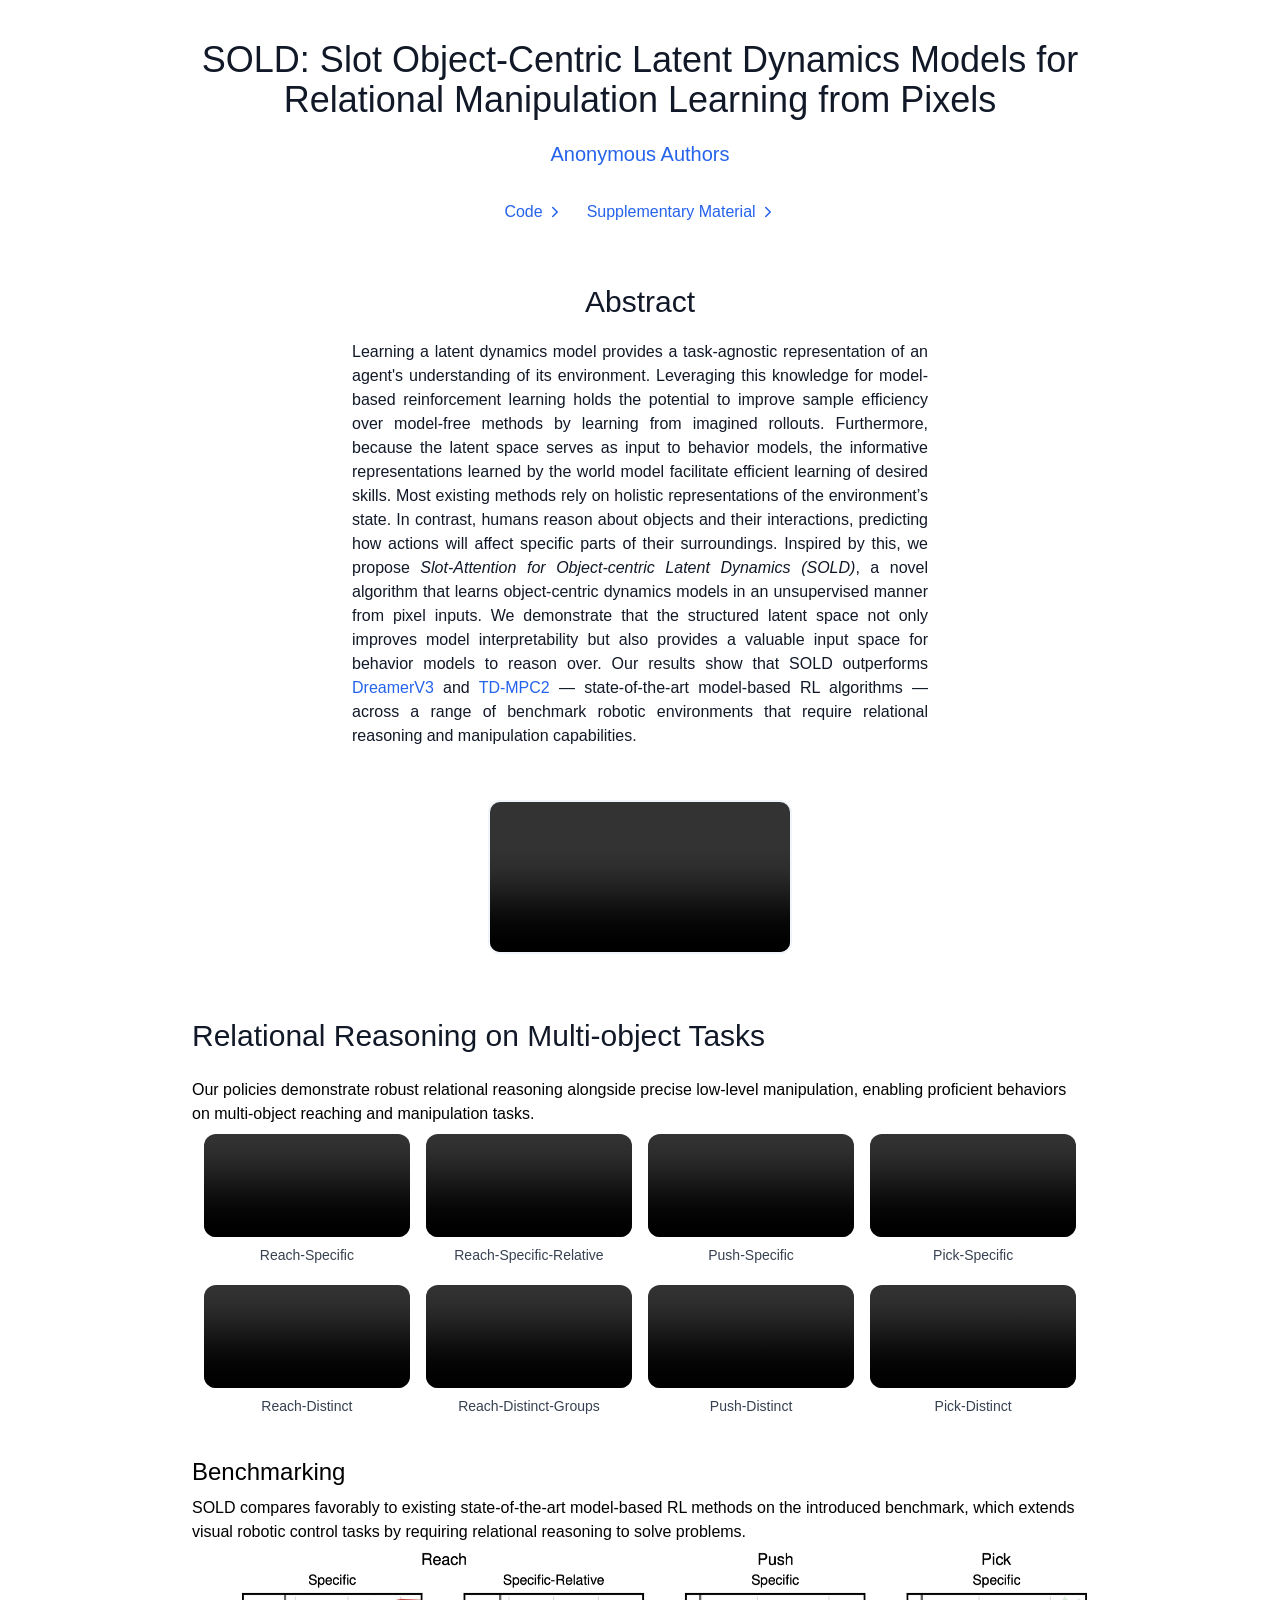
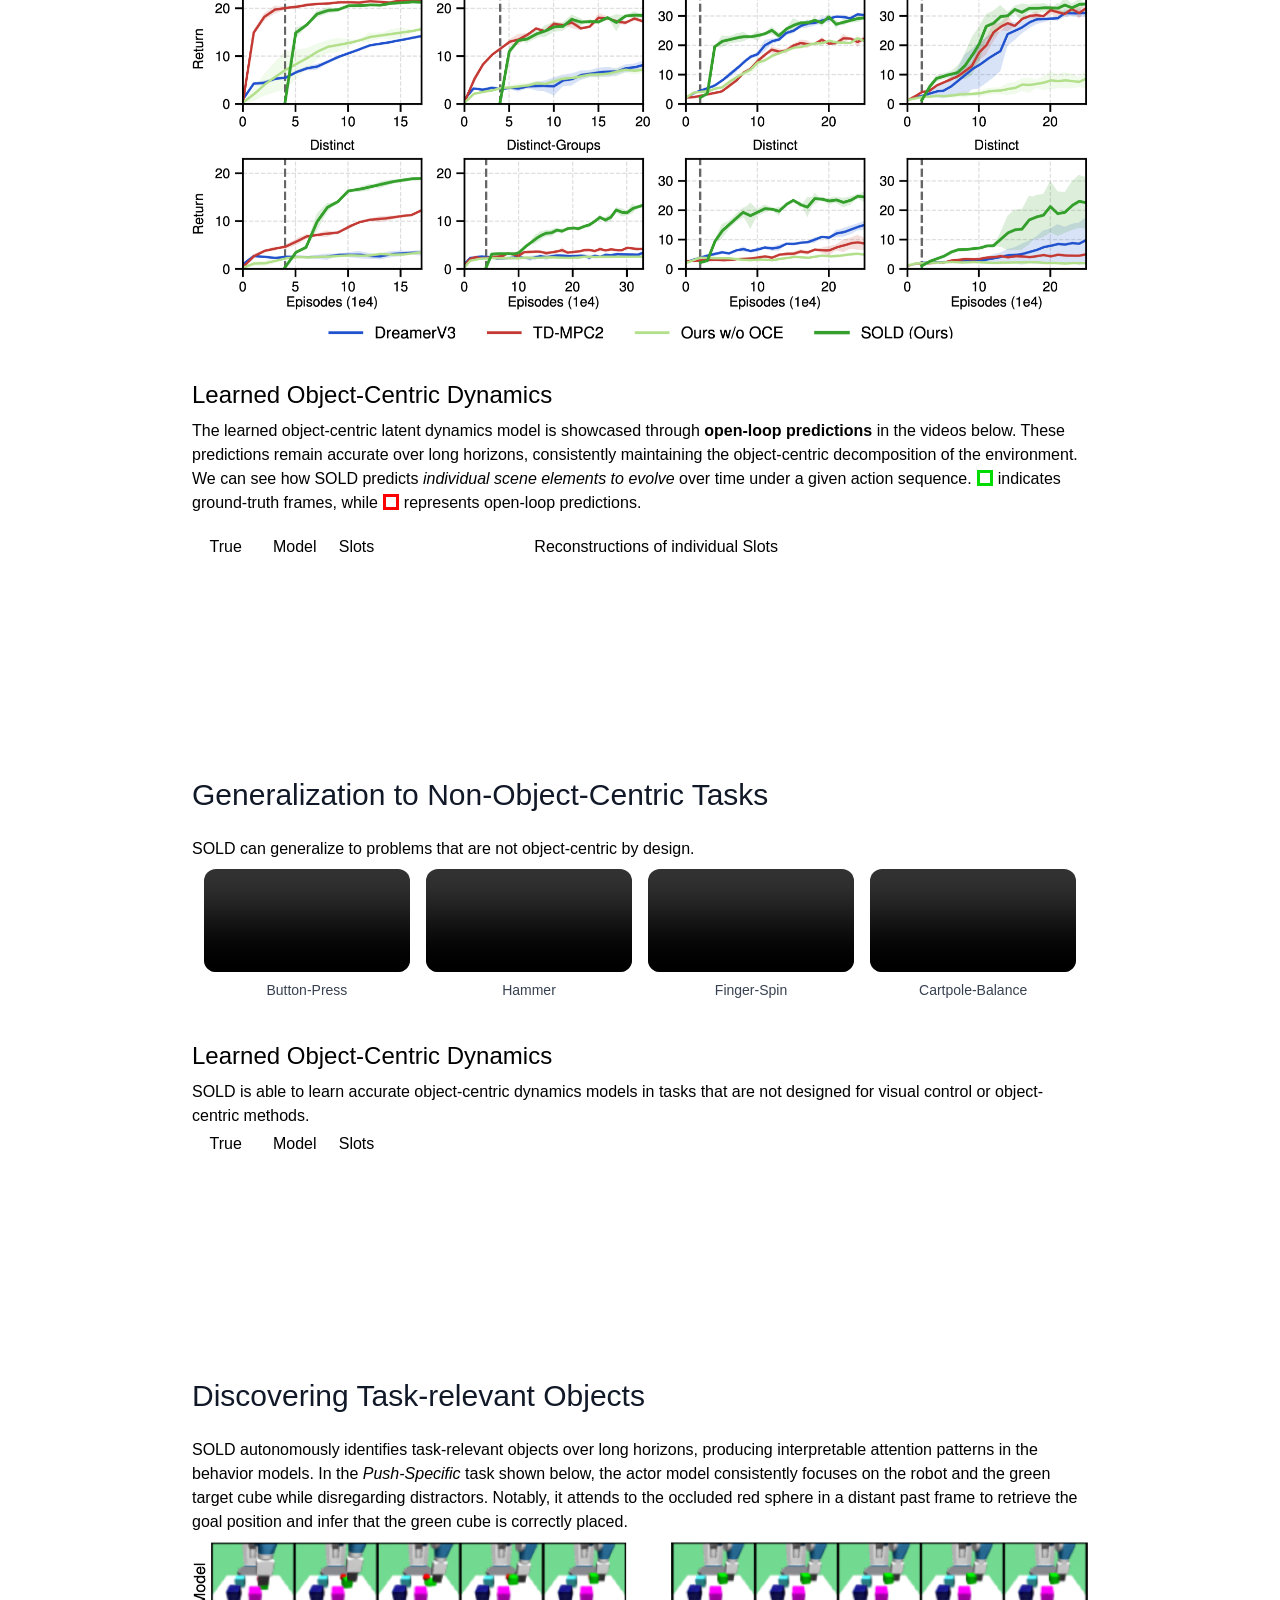
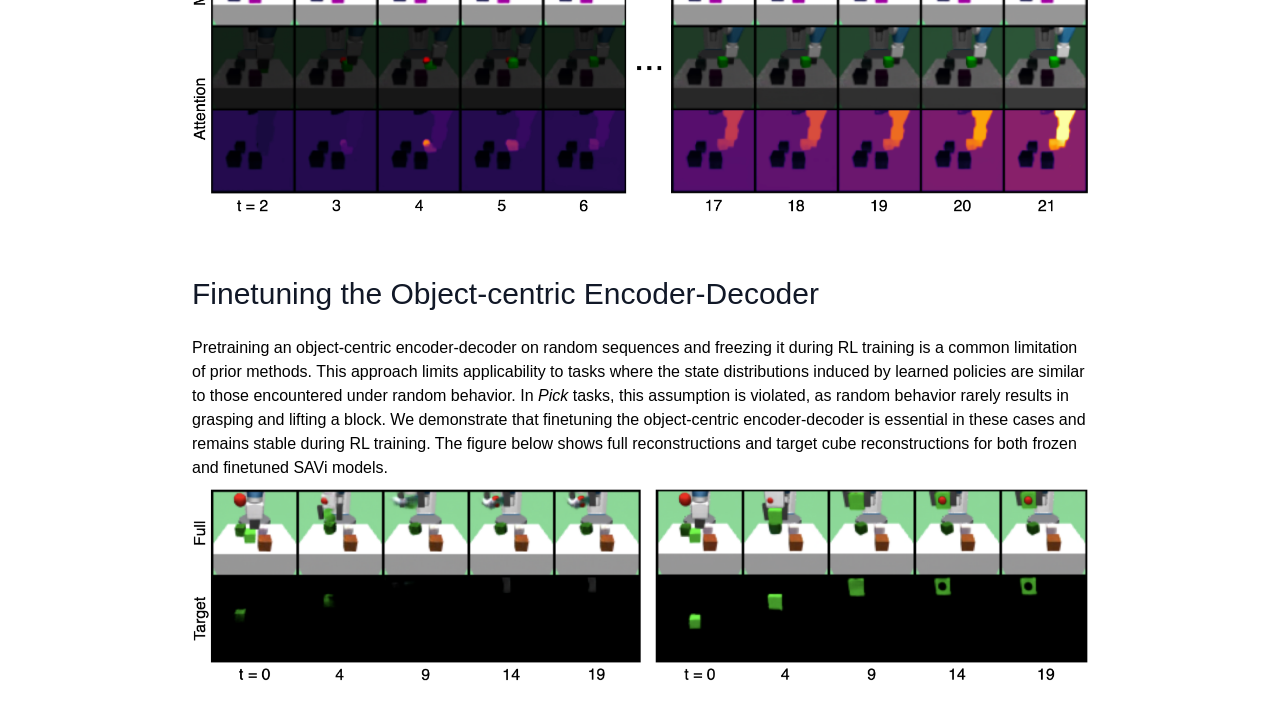
==== commit b5c72232: "Updates" ====
--- a/index.html
+++ b/index.html
@@ -1,6 +1,6 @@
 <!DOCTYPE html><html><head><meta charSet="utf-8"/><meta http-equiv="x-ua-compatible" content="ie=edge"/><meta name="viewport" content="width=device-width, initial-scale=1, shrink-to-fit=no"/><meta name="generator" content="Gatsby 5.14.1"/><style data-href="/styles.9e508d11d7c86e4435d9.css" data-identity="gatsby-global-css">@import url(https://rsms.me/inter/inter.css);*,:after,:before{--tw-border-spacing-x:0;--tw-border-spacing-y:0;--tw-translate-x:0;--tw-translate-y:0;--tw-rotate:0;--tw-skew-x:0;--tw-skew-y:0;--tw-scale-x:1;--tw-scale-y:1;--tw-pan-x: ;--tw-pan-y: ;--tw-pinch-zoom: ;--tw-scroll-snap-strictness:proximity;--tw-gradient-from-position: ;--tw-gradient-via-position: ;--tw-gradient-to-position: ;--tw-ordinal: ;--tw-slashed-zero: ;--tw-numeric-figure: ;--tw-numeric-spacing: ;--tw-numeric-fraction: ;--tw-ring-inset: ;--tw-ring-offset-width:0px;--tw-ring-offset-color:#fff;--tw-ring-color:rgba(63,131,248,.5);--tw-ring-offset-shadow:0 0 #0000;--tw-ring-shadow:0 0 #0000;--tw-shadow:0 0 #0000;--tw-shadow-colored:0 0 #0000;--tw-blur: ;--tw-brightness: ;--tw-contrast: ;--tw-grayscale: ;--tw-hue-rotate: ;--tw-invert: ;--tw-saturate: ;--tw-sepia: ;--tw-drop-shadow: ;--tw-backdrop-blur: ;--tw-backdrop-brightness: ;--tw-backdrop-contrast: ;--tw-backdrop-grayscale: ;--tw-backdrop-hue-rotate: ;--tw-backdrop-invert: ;--tw-backdrop-opacity: ;--tw-backdrop-saturate: ;--tw-backdrop-sepia: ;--tw-contain-size: ;--tw-contain-layout: ;--tw-contain-paint: ;--tw-contain-style: }::backdrop{--tw-border-spacing-x:0;--tw-border-spacing-y:0;--tw-translate-x:0;--tw-translate-y:0;--tw-rotate:0;--tw-skew-x:0;--tw-skew-y:0;--tw-scale-x:1;--tw-scale-y:1;--tw-pan-x: ;--tw-pan-y: ;--tw-pinch-zoom: ;--tw-scroll-snap-strictness:proximity;--tw-gradient-from-position: ;--tw-gradient-via-position: ;--tw-gradient-to-position: ;--tw-ordinal: ;--tw-slashed-zero: ;--tw-numeric-figure: ;--tw-numeric-spacing: ;--tw-numeric-fraction: ;--tw-ring-inset: ;--tw-ring-offset-width:0px;--tw-ring-offset-color:#fff;--tw-ring-color:rgba(63,131,248,.5);--tw-ring-offset-shadow:0 0 #0000;--tw-ring-shadow:0 0 #0000;--tw-shadow:0 0 #0000;--tw-shadow-colored:0 0 #0000;--tw-blur: ;--tw-brightness: ;--tw-contrast: ;--tw-grayscale: ;--tw-hue-rotate: ;--tw-invert: ;--tw-saturate: ;--tw-sepia: ;--tw-drop-shadow: ;--tw-backdrop-blur: ;--tw-backdrop-brightness: ;--tw-backdrop-contrast: ;--tw-backdrop-grayscale: ;--tw-backdrop-hue-rotate: ;--tw-backdrop-invert: ;--tw-backdrop-opacity: ;--tw-backdrop-saturate: ;--tw-backdrop-sepia: ;--tw-contain-size: ;--tw-contain-layout: ;--tw-contain-paint: ;--tw-contain-style: }/*
 ! tailwindcss v3.4.17 | MIT License | https://tailwindcss.com
-*/*,:after,:before{border:0 solid #e5e7eb;box-sizing:border-box}:after,:before{--tw-content:""}:host,html{-webkit-text-size-adjust:100%;font-feature-settings:normal;-webkit-tap-highlight-color:transparent;font-family:ui-sans-serif,system-ui,sans-serif,Apple Color Emoji,Segoe UI Emoji,Segoe UI Symbol,Noto Color Emoji;font-variation-settings:normal;line-height:1.5;-moz-tab-size:4;-o-tab-size:4;tab-size:4}body{line-height:inherit;margin:0}hr{border-top-width:1px;color:inherit;height:0}abbr:where([title]){-webkit-text-decoration:underline dotted;text-decoration:underline dotted}h1,h2,h3,h4,h5,h6{font-size:inherit;font-weight:inherit}a{color:inherit;text-decoration:inherit}b,strong{font-weight:bolder}code,kbd,pre,samp{font-feature-settings:normal;font-family:ui-monospace,SFMono-Regular,Menlo,Monaco,Consolas,Liberation Mono,Courier New,monospace;font-size:1em;font-variation-settings:normal}small{font-size:80%}sub,sup{font-size:75%;line-height:0;position:relative;vertical-align:baseline}sub{bottom:-.25em}sup{top:-.5em}table{border-collapse:collapse;border-color:inherit;text-indent:0}button,input,optgroup,select,textarea{font-feature-settings:inherit;color:inherit;font-family:inherit;font-size:100%;font-variation-settings:inherit;font-weight:inherit;letter-spacing:inherit;line-height:inherit;margin:0;padding:0}button,select{text-transform:none}button,input:where([type=button]),input:where([type=reset]),input:where([type=submit]){-webkit-appearance:button;background-color:transparent;background-image:none}:-moz-focusring{outline:auto}:-moz-ui-invalid{box-shadow:none}progress{vertical-align:baseline}::-webkit-inner-spin-button,::-webkit-outer-spin-button{height:auto}[type=search]{-webkit-appearance:textfield;outline-offset:-2px}::-webkit-search-decoration{-webkit-appearance:none}::-webkit-file-upload-button{-webkit-appearance:button;font:inherit}summary{display:list-item}blockquote,dd,dl,figure,h1,h2,h3,h4,h5,h6,hr,p,pre{margin:0}fieldset{margin:0}fieldset,legend{padding:0}menu,ol,ul{list-style:none;margin:0;padding:0}dialog{padding:0}textarea{resize:vertical}input::-moz-placeholder,textarea::-moz-placeholder{color:#9ca3af}input::placeholder,textarea::placeholder{color:#9ca3af}[role=button],button{cursor:pointer}:disabled{cursor:default}audio,canvas,embed,iframe,img,object,svg,video{display:block;vertical-align:middle}img,video{height:auto;max-width:100%}[hidden]:where(:not([hidden=until-found])){display:none}[multiple],[type=date],[type=datetime-local],[type=email],[type=month],[type=number],[type=password],[type=search],[type=tel],[type=text],[type=time],[type=url],[type=week],input:where(:not([type])),select,textarea{--tw-shadow:0 0 #0000;-webkit-appearance:none;-moz-appearance:none;appearance:none;background-color:#fff;border-color:#6b7280;border-radius:0;border-width:1px;font-size:1rem;line-height:1.5rem;padding:.5rem .75rem}[multiple]:focus,[type=date]:focus,[type=datetime-local]:focus,[type=email]:focus,[type=month]:focus,[type=number]:focus,[type=password]:focus,[type=search]:focus,[type=tel]:focus,[type=text]:focus,[type=time]:focus,[type=url]:focus,[type=week]:focus,input:where(:not([type])):focus,select:focus,textarea:focus{--tw-ring-inset:var(--tw-empty,/*!*/ /*!*/);--tw-ring-offset-width:0px;--tw-ring-offset-color:#fff;--tw-ring-color:#1c64f2;--tw-ring-offset-shadow:var(--tw-ring-inset) 0 0 0 var(--tw-ring-offset-width) var(--tw-ring-offset-color);--tw-ring-shadow:var(--tw-ring-inset) 0 0 0 calc(1px + var(--tw-ring-offset-width)) var(--tw-ring-color);border-color:#1c64f2;box-shadow:var(--tw-ring-offset-shadow),var(--tw-ring-shadow),var(--tw-shadow);outline:2px solid transparent;outline-offset:2px}::-webkit-date-and-time-value{text-align:inherit}::-webkit-datetime-edit{display:inline-flex}::-webkit-datetime-edit,::-webkit-datetime-edit-day-field,::-webkit-datetime-edit-hour-field,::-webkit-datetime-edit-meridiem-field,::-webkit-datetime-edit-millisecond-field,::-webkit-datetime-edit-minute-field,::-webkit-datetime-edit-month-field,::-webkit-datetime-edit-second-field,::-webkit-datetime-edit-year-field{padding-bottom:0;padding-top:0}select{background-image:url("data:image/svg+xml;charset=utf-8,%3Csvg xmlns='http://www.w3.org/2000/svg' fill='none' viewBox='0 0 20 20'%3E%3Cpath stroke='%236B7280' stroke-linecap='round' stroke-linejoin='round' stroke-width='1.5' d='m6 8 4 4 4-4'/%3E%3C/svg%3E");background-position:right .5rem center;background-repeat:no-repeat;background-size:1.5em 1.5em;padding-right:2.5rem;-webkit-print-color-adjust:exact;print-color-adjust:exact}[multiple],[size]:where(select:not([size="1"])){background-image:none;background-position:0 0;background-repeat:unset;background-size:initial;padding-right:.75rem;-webkit-print-color-adjust:unset;print-color-adjust:unset}[type=checkbox]:checked,[type=radio]:checked{background-color:currentColor;background-position:50%;background-repeat:no-repeat;background-size:100% 100%;border-color:transparent}[type=checkbox]:checked{background-image:url("data:image/svg+xml;charset=utf-8,%3Csvg xmlns='http://www.w3.org/2000/svg' fill='%23fff' viewBox='0 0 16 16'%3E%3Cpath d='M12.207 4.793a1 1 0 0 1 0 1.414l-5 5a1 1 0 0 1-1.414 0l-2-2a1 1 0 0 1 1.414-1.414L6.5 9.086l4.293-4.293a1 1 0 0 1 1.414 0z'/%3E%3C/svg%3E")}@media (forced-colors:active){[type=checkbox]:checked,[type=radio]:checked{-webkit-appearance:auto;-moz-appearance:auto;appearance:auto}}[type=checkbox]:checked:focus,[type=checkbox]:checked:hover,[type=radio]:checked:focus,[type=radio]:checked:hover{background-color:currentColor;border-color:transparent}[type=checkbox]:indeterminate{background-image:url("data:image/svg+xml;charset=utf-8,%3Csvg xmlns='http://www.w3.org/2000/svg' fill='none' viewBox='0 0 16 16'%3E%3Cpath stroke='%23fff' stroke-linecap='round' stroke-linejoin='round' stroke-width='2' d='M4 8h8'/%3E%3C/svg%3E");background-size:100% 100%}@media (forced-colors:active){[type=checkbox]:indeterminate{-webkit-appearance:auto;-moz-appearance:auto;appearance:auto}}[type=file]:focus{outline:1px solid ButtonText;outline:1px auto -webkit-focus-ring-color}[data-tooltip-style^=light]+.tooltip>.tooltip-arrow:before{border-color:#e5e7eb;border-style:solid}[data-tooltip-style^=light]+.tooltip[data-popper-placement^=top]>.tooltip-arrow:before{border-bottom-width:1px;border-right-width:1px}[data-tooltip-style^=light]+.tooltip[data-popper-placement^=right]>.tooltip-arrow:before{border-bottom-width:1px;border-left-width:1px}[data-tooltip-style^=light]+.tooltip[data-popper-placement^=bottom]>.tooltip-arrow:before{border-left-width:1px;border-top-width:1px}[data-tooltip-style^=light]+.tooltip[data-popper-placement^=left]>.tooltip-arrow:before{border-right-width:1px;border-top-width:1px}.tooltip[data-popper-placement^=top]>.tooltip-arrow{bottom:-4px}.tooltip[data-popper-placement^=bottom]>.tooltip-arrow{top:-4px}.tooltip[data-popper-placement^=left]>.tooltip-arrow{right:-4px}.tooltip[data-popper-placement^=right]>.tooltip-arrow{left:-4px}.tooltip.invisible>.tooltip-arrow:before{visibility:hidden}[data-popper-arrow],[data-popper-arrow]:before{background:inherit;height:8px;position:absolute;width:8px}[data-popper-arrow]{visibility:hidden}[data-popper-arrow]:after,[data-popper-arrow]:before{content:"";transform:rotate(45deg);visibility:visible}[data-popper-arrow]:after{background:inherit;height:9px;position:absolute;width:9px}[role=tooltip]>[data-popper-arrow]:before{border-color:#e5e7eb;border-style:solid}.dark [role=tooltip]>[data-popper-arrow]:before{border-color:#4b5563;border-style:solid}[role=tooltip]>[data-popper-arrow]:after{border-color:#e5e7eb;border-style:solid}.dark [role=tooltip]>[data-popper-arrow]:after{border-color:#4b5563;border-style:solid}[data-popover][role=tooltip][data-popper-placement^=top]>[data-popper-arrow]:after,[data-popover][role=tooltip][data-popper-placement^=top]>[data-popper-arrow]:before{border-bottom-width:1px;border-right-width:1px}[data-popover][role=tooltip][data-popper-placement^=right]>[data-popper-arrow]:after,[data-popover][role=tooltip][data-popper-placement^=right]>[data-popper-arrow]:before{border-bottom-width:1px;border-left-width:1px}[data-popover][role=tooltip][data-popper-placement^=bottom]>[data-popper-arrow]:after,[data-popover][role=tooltip][data-popper-placement^=bottom]>[data-popper-arrow]:before{border-left-width:1px;border-top-width:1px}[data-popover][role=tooltip][data-popper-placement^=left]>[data-popper-arrow]:after,[data-popover][role=tooltip][data-popper-placement^=left]>[data-popper-arrow]:before{border-right-width:1px;border-top-width:1px}[data-popover][role=tooltip][data-popper-placement^=top]>[data-popper-arrow]{bottom:-5px}[data-popover][role=tooltip][data-popper-placement^=bottom]>[data-popper-arrow]{top:-5px}[data-popover][role=tooltip][data-popper-placement^=left]>[data-popper-arrow]{right:-5px}[data-popover][role=tooltip][data-popper-placement^=right]>[data-popper-arrow]{left:-5px}[role=tooltip].invisible>[data-popper-arrow]:after,[role=tooltip].invisible>[data-popper-arrow]:before{visibility:hidden}[multiple],[type=date],[type=datetime-local],[type=email],[type=month],[type=number],[type=password],[type=search],[type=tel],[type=text],[type=time],[type=url],[type=week],select,textarea{--tw-shadow:0 0 #0000;-webkit-appearance:none;-moz-appearance:none;appearance:none;background-color:#fff;border-color:#6b7280;border-radius:0;border-width:1px;font-size:1rem;line-height:1.5rem;padding:.5rem .75rem}[multiple]:focus,[type=date]:focus,[type=datetime-local]:focus,[type=email]:focus,[type=month]:focus,[type=number]:focus,[type=password]:focus,[type=search]:focus,[type=tel]:focus,[type=text]:focus,[type=time]:focus,[type=url]:focus,[type=week]:focus,select:focus,textarea:focus{--tw-ring-inset:var(--tw-empty,/*!*/ /*!*/);--tw-ring-offset-width:0px;--tw-ring-offset-color:#fff;--tw-ring-color:#1c64f2;--tw-ring-offset-shadow:var(--tw-ring-inset) 0 0 0 var(--tw-ring-offset-width) var(--tw-ring-offset-color);--tw-ring-shadow:var(--tw-ring-inset) 0 0 0 calc(1px + var(--tw-ring-offset-width)) var(--tw-ring-color);border-color:#1c64f2;box-shadow:var(--tw-ring-offset-shadow),var(--tw-ring-shadow),var(--tw-shadow);outline:2px solid transparent;outline-offset:2px}input::-moz-placeholder,textarea::-moz-placeholder{color:#6b7280;opacity:1}input::placeholder,textarea::placeholder{color:#6b7280;opacity:1}::-webkit-datetime-edit-fields-wrapper{padding:0}::-webkit-date-and-time-value{min-height:1.5em}select:not([size]){background-image:url("data:image/svg+xml;charset=utf-8,%3Csvg xmlns='http://www.w3.org/2000/svg' fill='none' aria-hidden='true' viewBox='0 0 10 6'%3E%3Cpath stroke='%236B7280' stroke-linecap='round' stroke-linejoin='round' stroke-width='2' d='m1 1 4 4 4-4'/%3E%3C/svg%3E");background-position:right .75rem center;background-repeat:no-repeat;background-size:.75em .75em;padding-right:2.5rem;-webkit-print-color-adjust:exact;print-color-adjust:exact}[multiple]{background-image:none;background-position:0 0;background-repeat:unset;background-size:initial;padding-right:.75rem;-webkit-print-color-adjust:unset;print-color-adjust:unset}[type=checkbox],[type=radio]{--tw-shadow:0 0 #0000;-webkit-appearance:none;-moz-appearance:none;appearance:none;background-color:#fff;background-origin:border-box;border-color:#6b7280;border-width:1px;color:#1c64f2;display:inline-block;flex-shrink:0;height:1rem;padding:0;-webkit-print-color-adjust:exact;print-color-adjust:exact;-webkit-user-select:none;-moz-user-select:none;user-select:none;vertical-align:middle;width:1rem}[type=checkbox]{border-radius:0}[type=radio]{border-radius:100%}[type=checkbox]:focus,[type=radio]:focus{--tw-ring-inset:var(--tw-empty,/*!*/ /*!*/);--tw-ring-offset-width:2px;--tw-ring-offset-color:#fff;--tw-ring-color:#1c64f2;--tw-ring-offset-shadow:var(--tw-ring-inset) 0 0 0 var(--tw-ring-offset-width) var(--tw-ring-offset-color);--tw-ring-shadow:var(--tw-ring-inset) 0 0 0 calc(2px + var(--tw-ring-offset-width)) var(--tw-ring-color);box-shadow:var(--tw-ring-offset-shadow),var(--tw-ring-shadow),var(--tw-shadow);outline:2px solid transparent;outline-offset:2px}.dark [type=checkbox]:checked,.dark [type=radio]:checked,[type=checkbox]:checked,[type=radio]:checked{background-color:currentColor;background-position:50%;background-repeat:no-repeat;background-size:.55em .55em;border-color:transparent}[type=checkbox]:checked{background-image:url("data:image/svg+xml;charset=utf-8,%3Csvg xmlns='http://www.w3.org/2000/svg' fill='none' aria-hidden='true' viewBox='0 0 16 12'%3E%3Cpath stroke='%23fff' stroke-linecap='round' stroke-linejoin='round' stroke-width='3' d='M1 5.917 5.724 10.5 15 1.5'/%3E%3C/svg%3E");background-repeat:no-repeat;background-size:.55em .55em;-webkit-print-color-adjust:exact;print-color-adjust:exact}.dark [type=radio]:checked,[type=radio]:checked{background-image:url("data:image/svg+xml;charset=utf-8,%3Csvg xmlns='http://www.w3.org/2000/svg' fill='%23fff' viewBox='0 0 16 16'%3E%3Ccircle cx='8' cy='8' r='3'/%3E%3C/svg%3E");background-size:1em 1em}[type=checkbox]:indeterminate{background-color:currentColor;background-image:url("data:image/svg+xml;charset=utf-8,%3Csvg xmlns='http://www.w3.org/2000/svg' fill='none' aria-hidden='true' viewBox='0 0 16 12'%3E%3Cpath stroke='%23fff' stroke-linecap='round' stroke-linejoin='round' stroke-width='3' d='M1 5.917 5.724 10.5 15 1.5'/%3E%3C/svg%3E");background-position:50%;background-repeat:no-repeat;background-size:.55em .55em;border-color:transparent;-webkit-print-color-adjust:exact;print-color-adjust:exact}[type=checkbox]:indeterminate:focus,[type=checkbox]:indeterminate:hover{background-color:currentColor;border-color:transparent}[type=file]{background:unset;border-color:inherit;border-radius:0;border-width:0;font-size:unset;line-height:inherit;padding:0}[type=file]:focus{outline:1px auto inherit}input[type=file]::file-selector-button{background:#1f2937;border:0;color:#fff;cursor:pointer;font-size:.875rem;font-weight:500;margin-inline-end:1rem;margin-inline-start:-1rem;padding:.625rem 1rem .625rem 2rem}input[type=file]::file-selector-button:hover{background:#374151}.dark input[type=file]::file-selector-button{background:#4b5563;color:#fff}.dark input[type=file]::file-selector-button:hover{background:#6b7280}input[type=range]::-webkit-slider-thumb{appearance:none;-moz-appearance:none;-webkit-appearance:none;background:#1c64f2;border:0;border-radius:9999px;cursor:pointer;height:1.25rem;width:1.25rem}input[type=range]:disabled::-webkit-slider-thumb{background:#9ca3af}.dark input[type=range]:disabled::-webkit-slider-thumb{background:#6b7280}input[type=range]:focus::-webkit-slider-thumb{--tw-ring-offset-shadow:var(--tw-ring-inset) 0 0 0 var(--tw-ring-offset-width) var(--tw-ring-offset-color);--tw-ring-shadow:var(--tw-ring-inset) 0 0 0 calc(4px + var(--tw-ring-offset-width)) var(--tw-ring-color);--tw-ring-opacity:1px;--tw-ring-color:rgb(164 202 254/var(--tw-ring-opacity));box-shadow:var(--tw-ring-offset-shadow),var(--tw-ring-shadow),var(--tw-shadow,0 0 #0000);outline:2px solid transparent;outline-offset:2px}input[type=range]::-moz-range-thumb{appearance:none;-moz-appearance:none;-webkit-appearance:none;background:#1c64f2;border:0;border-radius:9999px;cursor:pointer;height:1.25rem;width:1.25rem}input[type=range]:disabled::-moz-range-thumb{background:#9ca3af}.dark input[type=range]:disabled::-moz-range-thumb{background:#6b7280}input[type=range]::-moz-range-progress{background:#3f83f8}input[type=range]::-ms-fill-lower{background:#3f83f8}input[type=range].range-sm::-webkit-slider-thumb{height:1rem;width:1rem}input[type=range].range-lg::-webkit-slider-thumb{height:1.5rem;width:1.5rem}input[type=range].range-sm::-moz-range-thumb{height:1rem;width:1rem}input[type=range].range-lg::-moz-range-thumb{height:1.5rem;width:1.5rem}.toggle-bg:after{background:#fff;border-color:#d1d5db;border-radius:9999px;border-width:1px;box-shadow:var(--tw-ring-inset) 0 0 0 calc(var(--tw-ring-offset-width)) var(--tw-ring-color);content:"";height:1.25rem;left:.125rem;position:absolute;top:.125rem;transition-duration:.15s;transition-property:background-color,border-color,color,fill,stroke,opacity,box-shadow,transform,filter,backdrop-filter,-webkit-backdrop-filter;width:1.25rem}input:checked+.toggle-bg:after{border-color:#fff;transform:translateX(100%)}input:checked+.toggle-bg{background:#1c64f2;border-color:#1c64f2}.container{width:100%}@media (min-width:640px){.container{max-width:640px}}@media (min-width:768px){.container{max-width:768px}}@media (min-width:1024px){.container{max-width:1024px}}@media (min-width:1280px){.container{max-width:1280px}}@media (min-width:1536px){.container{max-width:1536px}}.sr-only{clip:rect(0,0,0,0);border-width:0;height:1px;margin:-1px;overflow:hidden;padding:0;position:absolute;white-space:nowrap;width:1px}.pointer-events-none{pointer-events:none}.invisible{visibility:hidden}.collapse{visibility:collapse}.fixed{position:fixed}.absolute{position:absolute}.relative{position:relative}.inset-y-0{bottom:0;top:0}.-bottom-1{bottom:-.25rem}.-left-1{left:-.25rem}.-left-1\.5{left:-.375rem}.-left-3{left:-.75rem}.-right-1{right:-.25rem}.-top-1{top:-.25rem}.bottom-5{bottom:1.25rem}.left-0{left:0}.left-1\/2{left:50%}.right-0{right:0}.top-0{top:0}.top-1\/2{top:50%}.-z-10{z-index:-10}.z-10{z-index:10}.z-20{z-index:20}.z-50{z-index:50}.float-right{float:right}.m-1{margin:.25rem}.m-3{margin:.75rem}.\!my-0{margin-bottom:0!important;margin-top:0!important}.-mx-1\.5{margin-left:-.375rem;margin-right:-.375rem}.-my-1\.5{margin-bottom:-.375rem;margin-top:-.375rem}.mx-1{margin-left:.25rem;margin-right:.25rem}.mx-4{margin-left:1rem;margin-right:1rem}.mx-auto{margin-left:auto;margin-right:auto}.my-1{margin-bottom:.25rem;margin-top:.25rem}.my-6{margin-bottom:1.5rem;margin-top:1.5rem}.-mb-px{margin-bottom:-1px}.mb-0{margin-bottom:0}.mb-0\.5{margin-bottom:.125rem}.mb-1{margin-bottom:.25rem}.mb-10{margin-bottom:2.5rem}.mb-12{margin-bottom:3rem}.mb-2{margin-bottom:.5rem}.mb-4{margin-bottom:1rem}.mb-5{margin-bottom:1.25rem}.mb-6{margin-bottom:1.5rem}.me-2{margin-inline-end:.5rem}.ml-0{margin-left:0}.ml-0\.5{margin-left:.125rem}.ml-1{margin-left:.25rem}.ml-2{margin-left:.5rem}.ml-3{margin-left:.75rem}.ml-6{margin-left:1.5rem}.ml-auto{margin-left:auto}.mr-0\.5{margin-right:.125rem}.mr-1{margin-right:.25rem}.mr-2{margin-right:.5rem}.mr-3{margin-right:.75rem}.mr-4{margin-right:1rem}.mr-6{margin-right:1.5rem}.mt-0{margin-top:0}.mt-1{margin-top:.25rem}.mt-1\.5{margin-top:.375rem}.mt-10{margin-top:2.5rem}.mt-16{margin-top:4rem}.mt-2{margin-top:.5rem}.mt-3{margin-top:.75rem}.mt-4{margin-top:1rem}.mt-5{margin-top:1.25rem}.mt-6{margin-top:1.5rem}.block{display:block}.inline-block{display:inline-block}.inline{display:inline}.flex{display:flex}.inline-flex{display:inline-flex}.table{display:table}.grid{display:grid}.hidden{display:none}.h-0\.5{height:.125rem}.h-1{height:.25rem}.h-1\.5{height:.375rem}.h-10{height:2.5rem}.h-2{height:.5rem}.h-2\.5{height:.625rem}.h-20{height:5rem}.h-3{height:.75rem}.h-3\.5{height:.875rem}.h-36{height:9rem}.h-4{height:1rem}.h-5{height:1.25rem}.h-6{height:1.5rem}.h-7{height:1.75rem}.h-8{height:2rem}.h-9{height:2.25rem}.h-96{height:24rem}.h-\[68px\]{height:68px}.h-\[70px\]{height:70px}.h-auto{height:auto}.h-fit{height:-moz-fit-content;height:fit-content}.h-full{height:100%}.h-min{height:-moz-min-content;height:min-content}.h-modal{height:calc(100% - 2rem)}.h-px{height:1px}.h-screen{height:100vh}.max-h-\[90vh\]{max-height:90vh}.w-1\/2{width:50%}.w-10{width:2.5rem}.w-11{width:2.75rem}.w-12{width:3rem}.w-16{width:4rem}.w-2{width:.5rem}.w-2\/4{width:50%}.w-20{width:5rem}.w-3{width:.75rem}.w-3\.5{width:.875rem}.w-36{width:9rem}.w-4{width:1rem}.w-5{width:1.25rem}.w-6{width:1.5rem}.w-64{width:16rem}.w-7{width:1.75rem}.w-8{width:2rem}.w-\[23\%\]{width:23%}.w-auto{width:auto}.w-fit{width:-moz-fit-content;width:fit-content}.w-full{width:100%}.max-w-2xl{max-width:42rem}.max-w-3xl{max-width:48rem}.max-w-4xl{max-width:56rem}.max-w-5xl{max-width:64rem}.max-w-6xl{max-width:72rem}.max-w-7xl{max-width:80rem}.max-w-\[100\%\]{max-width:100%}.max-w-\[90\%\]{max-width:90%}.max-w-full{max-width:100%}.max-w-lg{max-width:32rem}.max-w-md{max-width:28rem}.max-w-sm{max-width:24rem}.max-w-xl{max-width:36rem}.max-w-xs{max-width:20rem}.flex-1{flex:1 1 0%}.flex-shrink-0,.shrink-0{flex-shrink:0}.-translate-x-1\/2{--tw-translate-x:-50%}.-translate-x-1\/2,.-translate-y-1\/2{transform:translate(var(--tw-translate-x),var(--tw-translate-y)) rotate(var(--tw-rotate)) skewX(var(--tw-skew-x)) skewY(var(--tw-skew-y)) scaleX(var(--tw-scale-x)) scaleY(var(--tw-scale-y))}.-translate-y-1\/2{--tw-translate-y:-50%}.rotate-180{--tw-rotate:180deg}.rotate-180,.rotate-45{transform:translate(var(--tw-translate-x),var(--tw-translate-y)) rotate(var(--tw-rotate)) skewX(var(--tw-skew-x)) skewY(var(--tw-skew-y)) scaleX(var(--tw-scale-x)) scaleY(var(--tw-scale-y))}.rotate-45{--tw-rotate:45deg}.transform{transform:translate(var(--tw-translate-x),var(--tw-translate-y)) rotate(var(--tw-rotate)) skewX(var(--tw-skew-x)) skewY(var(--tw-skew-y)) scaleX(var(--tw-scale-x)) scaleY(var(--tw-scale-y))}@keyframes spin{to{transform:rotate(1turn)}}.animate-spin{animation:spin 1s linear infinite}.cursor-grab{cursor:grab}.cursor-not-allowed{cursor:not-allowed}.cursor-pointer{cursor:pointer}.cursor-wait{cursor:wait}.resize{resize:both}.snap-x{scroll-snap-type:x var(--tw-scroll-snap-strictness)}.snap-mandatory{--tw-scroll-snap-strictness:mandatory}.snap-center{scroll-snap-align:center}.list-none{list-style-type:none}.appearance-none{-webkit-appearance:none;-moz-appearance:none;appearance:none}.grid-flow-col{grid-auto-flow:column}.grid-cols-4{grid-template-columns:repeat(4,minmax(0,1fr))}.grid-cols-7{grid-template-columns:repeat(7,minmax(0,1fr))}.flex-col{flex-direction:column}.flex-wrap{flex-wrap:wrap}.content-center{align-content:center}.items-start{align-items:flex-start}.items-end{align-items:flex-end}.items-center{align-items:center}.justify-start{justify-content:flex-start}.justify-end{justify-content:flex-end}.justify-center{justify-content:center}.justify-between{justify-content:space-between}.gap-1{gap:.25rem}.gap-2{gap:.5rem}.gap-4{gap:1rem}.-space-x-4>:not([hidden])~:not([hidden]){--tw-space-x-reverse:0;margin-left:calc(-1rem*(1 - var(--tw-space-x-reverse)));margin-right:calc(-1rem*var(--tw-space-x-reverse))}.-space-x-px>:not([hidden])~:not([hidden]){--tw-space-x-reverse:0;margin-left:calc(-1px*(1 - var(--tw-space-x-reverse)));margin-right:calc(-1px*var(--tw-space-x-reverse))}.space-x-2>:not([hidden])~:not([hidden]){--tw-space-x-reverse:0;margin-left:calc(.5rem*(1 - var(--tw-space-x-reverse)));margin-right:calc(.5rem*var(--tw-space-x-reverse))}.space-x-3>:not([hidden])~:not([hidden]){--tw-space-x-reverse:0;margin-left:calc(.75rem*(1 - var(--tw-space-x-reverse)));margin-right:calc(.75rem*var(--tw-space-x-reverse))}.space-x-4>:not([hidden])~:not([hidden]){--tw-space-x-reverse:0;margin-left:calc(1rem*(1 - var(--tw-space-x-reverse)));margin-right:calc(1rem*var(--tw-space-x-reverse))}.space-y-2>:not([hidden])~:not([hidden]){--tw-space-y-reverse:0;margin-bottom:calc(.5rem*var(--tw-space-y-reverse));margin-top:calc(.5rem*(1 - var(--tw-space-y-reverse)))}.space-y-4>:not([hidden])~:not([hidden]){--tw-space-y-reverse:0;margin-bottom:calc(1rem*var(--tw-space-y-reverse));margin-top:calc(1rem*(1 - var(--tw-space-y-reverse)))}.divide-x>:not([hidden])~:not([hidden]){--tw-divide-x-reverse:0;border-left-width:calc(1px*(1 - var(--tw-divide-x-reverse)));border-right-width:calc(1px*var(--tw-divide-x-reverse))}.divide-y>:not([hidden])~:not([hidden]){--tw-divide-y-reverse:0;border-bottom-width:calc(1px*var(--tw-divide-y-reverse));border-top-width:calc(1px*(1 - var(--tw-divide-y-reverse)))}.divide-gray-100>:not([hidden])~:not([hidden]){--tw-divide-opacity:1;border-color:rgb(243 244 246/var(--tw-divide-opacity,1))}.divide-gray-200>:not([hidden])~:not([hidden]){--tw-divide-opacity:1;border-color:rgb(229 231 235/var(--tw-divide-opacity,1))}.self-center{align-self:center}.overflow-auto{overflow:auto}.overflow-hidden{overflow:hidden}.overflow-y-auto{overflow-y:auto}.overflow-x-hidden{overflow-x:hidden}.overflow-y-hidden{overflow-y:hidden}.overflow-x-scroll{overflow-x:scroll}.scroll-smooth{scroll-behavior:smooth}.whitespace-nowrap{white-space:nowrap}.whitespace-pre-wrap{white-space:pre-wrap}.rounded{border-radius:.25rem}.rounded-full{border-radius:9999px}.rounded-lg{border-radius:.5rem}.rounded-md{border-radius:.375rem}.rounded-none{border-radius:0}.rounded-xl{border-radius:.75rem}.rounded-b{border-bottom-left-radius:.25rem;border-bottom-right-radius:.25rem}.rounded-b-xl{border-bottom-left-radius:.75rem;border-bottom-right-radius:.75rem}.rounded-l-lg{border-bottom-left-radius:.5rem;border-top-left-radius:.5rem}.rounded-l-md{border-bottom-left-radius:.375rem;border-top-left-radius:.375rem}.rounded-l-none{border-bottom-left-radius:0;border-top-left-radius:0}.rounded-r-lg{border-bottom-right-radius:.5rem;border-top-right-radius:.5rem}.rounded-r-none{border-bottom-right-radius:0;border-top-right-radius:0}.rounded-t{border-top-left-radius:.25rem;border-top-right-radius:.25rem}.rounded-t-lg{border-top-left-radius:.5rem;border-top-right-radius:.5rem}.rounded-t-xl{border-top-left-radius:.75rem;border-top-right-radius:.75rem}.border{border-width:1px}.border-0{border-width:0}.border-2{border-width:2px}.border-b{border-bottom-width:1px}.border-b-0{border-bottom-width:0}.border-b-2{border-bottom-width:2px}.border-l{border-left-width:1px}.border-l-0{border-left-width:0}.border-r-0{border-right-width:0}.border-t{border-top-width:1px}.border-t-4{border-top-width:4px}.border-cyan-300{--tw-border-opacity:1;border-color:rgb(103 232 249/var(--tw-border-opacity,1))}.border-cyan-500{--tw-border-opacity:1;border-color:rgb(6 182 212/var(--tw-border-opacity,1))}.border-cyan-600{--tw-border-opacity:1;border-color:rgb(8 145 178/var(--tw-border-opacity,1))}.border-cyan-700{--tw-border-opacity:1;border-color:rgb(14 116 144/var(--tw-border-opacity,1))}.border-gray-100{--tw-border-opacity:1;border-color:rgb(243 244 246/var(--tw-border-opacity,1))}.border-gray-200{--tw-border-opacity:1;border-color:rgb(229 231 235/var(--tw-border-opacity,1))}.border-gray-300{--tw-border-opacity:1;border-color:rgb(209 213 219/var(--tw-border-opacity,1))}.border-gray-400{--tw-border-opacity:1;border-color:rgb(156 163 175/var(--tw-border-opacity,1))}.border-gray-500{--tw-border-opacity:1;border-color:rgb(107 114 128/var(--tw-border-opacity,1))}.border-gray-600{--tw-border-opacity:1;border-color:rgb(75 85 99/var(--tw-border-opacity,1))}.border-gray-900{--tw-border-opacity:1;border-color:rgb(17 24 39/var(--tw-border-opacity,1))}.border-green-300{--tw-border-opacity:1;border-color:rgb(132 225 188/var(--tw-border-opacity,1))}.border-green-500{--tw-border-opacity:1;border-color:rgb(14 159 110/var(--tw-border-opacity,1))}.border-green-700{--tw-border-opacity:1;border-color:rgb(4 108 78/var(--tw-border-opacity,1))}.border-indigo-300{--tw-border-opacity:1;border-color:rgb(180 198 252/var(--tw-border-opacity,1))}.border-indigo-400{--tw-border-opacity:1;border-color:rgb(141 162 251/var(--tw-border-opacity,1))}.border-indigo-500{--tw-border-opacity:1;border-color:rgb(104 117 245/var(--tw-border-opacity,1))}.border-lime-300{--tw-border-opacity:1;border-color:rgb(190 242 100/var(--tw-border-opacity,1))}.border-lime-400{--tw-border-opacity:1;border-color:rgb(163 230 53/var(--tw-border-opacity,1))}.border-lime-500{--tw-border-opacity:1;border-color:rgb(132 204 22/var(--tw-border-opacity,1))}.border-pink-300{--tw-border-opacity:1;border-color:rgb(248 180 217/var(--tw-border-opacity,1))}.border-pink-500{--tw-border-opacity:1;border-color:rgb(231 70 148/var(--tw-border-opacity,1))}.border-pink-600{--tw-border-opacity:1;border-color:rgb(214 31 105/var(--tw-border-opacity,1))}.border-purple-500{--tw-border-opacity:1;border-color:rgb(144 97 249/var(--tw-border-opacity,1))}.border-purple-900{--tw-border-opacity:1;border-color:rgb(74 29 150/var(--tw-border-opacity,1))}.border-red-300{--tw-border-opacity:1;border-color:rgb(248 180 180/var(--tw-border-opacity,1))}.border-red-500{--tw-border-opacity:1;border-color:rgb(240 82 82/var(--tw-border-opacity,1))}.border-red-900{--tw-border-opacity:1;border-color:rgb(119 29 29/var(--tw-border-opacity,1))}.border-slate-100{--tw-border-opacity:1;border-color:rgb(241 245 249/var(--tw-border-opacity,1))}.border-teal-300{--tw-border-opacity:1;border-color:rgb(126 220 226/var(--tw-border-opacity,1))}.border-teal-500{--tw-border-opacity:1;border-color:rgb(6 148 162/var(--tw-border-opacity,1))}.border-transparent{border-color:transparent}.border-white{--tw-border-opacity:1;border-color:rgb(255 255 255/var(--tw-border-opacity,1))}.border-yellow-300{--tw-border-opacity:1;border-color:rgb(250 202 21/var(--tw-border-opacity,1))}.border-yellow-400{--tw-border-opacity:1;border-color:rgb(227 160 8/var(--tw-border-opacity,1))}.border-yellow-500{--tw-border-opacity:1;border-color:rgb(194 120 3/var(--tw-border-opacity,1))}.border-yellow-600{--tw-border-opacity:1;border-color:rgb(159 88 10/var(--tw-border-opacity,1))}.bg-cyan-100{--tw-bg-opacity:1;background-color:rgb(207 250 254/var(--tw-bg-opacity,1))}.bg-cyan-200{--tw-bg-opacity:1;background-color:rgb(165 243 252/var(--tw-bg-opacity,1))}.bg-cyan-50{--tw-bg-opacity:1;background-color:rgb(236 254 255/var(--tw-bg-opacity,1))}.bg-cyan-500{--tw-bg-opacity:1;background-color:rgb(6 182 212/var(--tw-bg-opacity,1))}.bg-cyan-600{--tw-bg-opacity:1;background-color:rgb(8 145 178/var(--tw-bg-opacity,1))}.bg-cyan-700{--tw-bg-opacity:1;background-color:rgb(14 116 144/var(--tw-bg-opacity,1))}.bg-gray-100{--tw-bg-opacity:1;background-color:rgb(243 244 246/var(--tw-bg-opacity,1))}.bg-gray-200{--tw-bg-opacity:1;background-color:rgb(229 231 235/var(--tw-bg-opacity,1))}.bg-gray-400{--tw-bg-opacity:1;background-color:rgb(156 163 175/var(--tw-bg-opacity,1))}.bg-gray-50{--tw-bg-opacity:1;background-color:rgb(249 250 251/var(--tw-bg-opacity,1))}.bg-gray-500{--tw-bg-opacity:1;background-color:rgb(107 114 128/var(--tw-bg-opacity,1))}.bg-gray-600{--tw-bg-opacity:1;background-color:rgb(75 85 99/var(--tw-bg-opacity,1))}.bg-gray-700{--tw-bg-opacity:1;background-color:rgb(55 65 81/var(--tw-bg-opacity,1))}.bg-gray-800{--tw-bg-opacity:1;background-color:rgb(31 41 55/var(--tw-bg-opacity,1))}.bg-gray-900{--tw-bg-opacity:1;background-color:rgb(17 24 39/var(--tw-bg-opacity,1))}.bg-green-100{--tw-bg-opacity:1;background-color:rgb(222 247 236/var(--tw-bg-opacity,1))}.bg-green-400{--tw-bg-opacity:1;background-color:rgb(49 196 141/var(--tw-bg-opacity,1))}.bg-green-50{--tw-bg-opacity:1;background-color:rgb(243 250 247/var(--tw-bg-opacity,1))}.bg-green-500{--tw-bg-opacity:1;background-color:rgb(14 159 110/var(--tw-bg-opacity,1))}.bg-green-600{--tw-bg-opacity:1;background-color:rgb(5 122 85/var(--tw-bg-opacity,1))}.bg-green-700{--tw-bg-opacity:1;background-color:rgb(4 108 78/var(--tw-bg-opacity,1))}.bg-indigo-100{--tw-bg-opacity:1;background-color:rgb(229 237 255/var(--tw-bg-opacity,1))}.bg-indigo-400{--tw-bg-opacity:1;background-color:rgb(141 162 251/var(--tw-bg-opacity,1))}.bg-indigo-600{--tw-bg-opacity:1;background-color:rgb(88 80 236/var(--tw-bg-opacity,1))}.bg-lime-100{--tw-bg-opacity:1;background-color:rgb(236 252 203/var(--tw-bg-opacity,1))}.bg-lime-400{--tw-bg-opacity:1;background-color:rgb(163 230 53/var(--tw-bg-opacity,1))}.bg-lime-600{--tw-bg-opacity:1;background-color:rgb(101 163 13/var(--tw-bg-opacity,1))}.bg-pink-100{--tw-bg-opacity:1;background-color:rgb(252 232 243/var(--tw-bg-opacity,1))}.bg-pink-600{--tw-bg-opacity:1;background-color:rgb(214 31 105/var(--tw-bg-opacity,1))}.bg-purple-100{--tw-bg-opacity:1;background-color:rgb(237 235 254/var(--tw-bg-opacity,1))}.bg-purple-50{--tw-bg-opacity:1;background-color:rgb(246 245 255/var(--tw-bg-opacity,1))}.bg-purple-600{--tw-bg-opacity:1;background-color:rgb(126 58 242/var(--tw-bg-opacity,1))}.bg-purple-700{--tw-bg-opacity:1;background-color:rgb(108 43 217/var(--tw-bg-opacity,1))}.bg-red-100{--tw-bg-opacity:1;background-color:rgb(253 232 232/var(--tw-bg-opacity,1))}.bg-red-400{--tw-bg-opacity:1;background-color:rgb(249 128 128/var(--tw-bg-opacity,1))}.bg-red-50{--tw-bg-opacity:1;background-color:rgb(253 242 242/var(--tw-bg-opacity,1))}.bg-red-600{--tw-bg-opacity:1;background-color:rgb(224 36 36/var(--tw-bg-opacity,1))}.bg-red-700{--tw-bg-opacity:1;background-color:rgb(200 30 30/var(--tw-bg-opacity,1))}.bg-teal-100{--tw-bg-opacity:1;background-color:rgb(213 245 246/var(--tw-bg-opacity,1))}.bg-teal-600{--tw-bg-opacity:1;background-color:rgb(4 116 129/var(--tw-bg-opacity,1))}.bg-transparent{background-color:transparent}.bg-white{--tw-bg-opacity:1;background-color:rgb(255 255 255/var(--tw-bg-opacity,1))}.bg-white\/30{background-color:hsla(0,0%,100%,.3)}.bg-white\/50{background-color:hsla(0,0%,100%,.5)}.bg-yellow-100{--tw-bg-opacity:1;background-color:rgb(253 246 178/var(--tw-bg-opacity,1))}.bg-yellow-400{--tw-bg-opacity:1;background-color:rgb(227 160 8/var(--tw-bg-opacity,1))}.bg-yellow-50{--tw-bg-opacity:1;background-color:rgb(253 253 234/var(--tw-bg-opacity,1))}.bg-yellow-600{--tw-bg-opacity:1;background-color:rgb(159 88 10/var(--tw-bg-opacity,1))}.bg-opacity-5{--tw-bg-opacity:0.05}.bg-opacity-50{--tw-bg-opacity:0.5}.bg-gradient-to-br{background-image:linear-gradient(to bottom right,var(--tw-gradient-stops))}.bg-gradient-to-r{background-image:linear-gradient(to right,var(--tw-gradient-stops))}.from-cyan-400{--tw-gradient-from:#22d3ee var(--tw-gradient-from-position);--tw-gradient-to:rgba(34,211,238,0) var(--tw-gradient-to-position);--tw-gradient-stops:var(--tw-gradient-from),var(--tw-gradient-to)}.from-cyan-500{--tw-gradient-from:#06b6d4 var(--tw-gradient-from-position);--tw-gradient-to:rgba(6,182,212,0) var(--tw-gradient-to-position);--tw-gradient-stops:var(--tw-gradient-from),var(--tw-gradient-to)}.from-green-400{--tw-gradient-from:#31c48d var(--tw-gradient-from-position);--tw-gradient-to:rgba(49,196,141,0) var(--tw-gradient-to-position);--tw-gradient-stops:var(--tw-gradient-from),var(--tw-gradient-to)}.from-lime-200{--tw-gradient-from:#d9f99d var(--tw-gradient-from-position);--tw-gradient-to:hsla(81,88%,80%,0) var(--tw-gradient-to-position);--tw-gradient-stops:var(--tw-gradient-from),var(--tw-gradient-to)}.from-pink-400{--tw-gradient-from:#f17eb8 var(--tw-gradient-from-position);--tw-gradient-to:rgba(241,126,184,0) var(--tw-gradient-to-position);--tw-gradient-stops:var(--tw-gradient-from),var(--tw-gradient-to)}.from-pink-500{--tw-gradient-from:#e74694 var(--tw-gradient-from-position);--tw-gradient-to:rgba(231,70,148,0) var(--tw-gradient-to-position);--tw-gradient-stops:var(--tw-gradient-from),var(--tw-gradient-to)}.from-purple-500{--tw-gradient-from:#9061f9 var(--tw-gradient-from-position);--tw-gradient-to:rgba(144,97,249,0) var(--tw-gradient-to-position);--tw-gradient-stops:var(--tw-gradient-from),var(--tw-gradient-to)}.from-purple-600{--tw-gradient-from:#7e3af2 var(--tw-gradient-from-position);--tw-gradient-to:rgba(126,58,242,0) var(--tw-gradient-to-position);--tw-gradient-stops:var(--tw-gradient-from),var(--tw-gradient-to)}.from-red-200{--tw-gradient-from:#fbd5d5 var(--tw-gradient-from-position);--tw-gradient-to:hsla(0,83%,91%,0) var(--tw-gradient-to-position);--tw-gradient-stops:var(--tw-gradient-from),var(--tw-gradient-to)}.from-red-400{--tw-gradient-from:#f98080 var(--tw-gradient-from-position);--tw-gradient-to:hsla(0,91%,74%,0) var(--tw-gradient-to-position);--tw-gradient-stops:var(--tw-gradient-from),var(--tw-gradient-to)}.from-teal-200{--tw-gradient-from:#afecef var(--tw-gradient-from-position);--tw-gradient-to:rgba(175,236,239,0) var(--tw-gradient-to-position);--tw-gradient-stops:var(--tw-gradient-from),var(--tw-gradient-to)}.from-teal-400{--tw-gradient-from:#16bdca var(--tw-gradient-from-position);--tw-gradient-to:rgba(22,189,202,0) var(--tw-gradient-to-position);--tw-gradient-stops:var(--tw-gradient-from),var(--tw-gradient-to)}.via-cyan-500{--tw-gradient-to:rgba(6,182,212,0) var(--tw-gradient-to-position);--tw-gradient-stops:var(--tw-gradient-from),#06b6d4 var(--tw-gradient-via-position),var(--tw-gradient-to)}.via-cyan-600{--tw-gradient-to:rgba(8,145,178,0) var(--tw-gradient-to-position);--tw-gradient-stops:var(--tw-gradient-from),#0891b2 var(--tw-gradient-via-position),var(--tw-gradient-to)}.via-green-500{--tw-gradient-to:rgba(14,159,110,0) var(--tw-gradient-to-position);--tw-gradient-stops:var(--tw-gradient-from),#0e9f6e var(--tw-gradient-via-position),var(--tw-gradient-to)}.via-lime-400{--tw-gradient-to:rgba(163,230,53,0) var(--tw-gradient-to-position);--tw-gradient-stops:var(--tw-gradient-from),#a3e635 var(--tw-gradient-via-position),var(--tw-gradient-to)}.via-pink-500{--tw-gradient-to:rgba(231,70,148,0) var(--tw-gradient-to-position);--tw-gradient-stops:var(--tw-gradient-from),#e74694 var(--tw-gradient-via-position),var(--tw-gradient-to)}.via-purple-600{--tw-gradient-to:rgba(126,58,242,0) var(--tw-gradient-to-position);--tw-gradient-stops:var(--tw-gradient-from),#7e3af2 var(--tw-gradient-via-position),var(--tw-gradient-to)}.via-red-300{--tw-gradient-to:hsla(0,83%,84%,0) var(--tw-gradient-to-position);--tw-gradient-stops:var(--tw-gradient-from),#f8b4b4 var(--tw-gradient-via-position),var(--tw-gradient-to)}.via-red-500{--tw-gradient-to:rgba(240,82,82,0) var(--tw-gradient-to-position);--tw-gradient-stops:var(--tw-gradient-from),#f05252 var(--tw-gradient-via-position),var(--tw-gradient-to)}.via-teal-500{--tw-gradient-to:rgba(6,148,162,0) var(--tw-gradient-to-position);--tw-gradient-stops:var(--tw-gradient-from),#0694a2 var(--tw-gradient-via-position),var(--tw-gradient-to)}.to-cyan-500{--tw-gradient-to:#06b6d4 var(--tw-gradient-to-position)}.to-cyan-600{--tw-gradient-to:#0891b2 var(--tw-gradient-to-position)}.to-cyan-700{--tw-gradient-to:#0e7490 var(--tw-gradient-to-position)}.to-green-600{--tw-gradient-to:#057a55 var(--tw-gradient-to-position)}.to-lime-200{--tw-gradient-to:#d9f99d var(--tw-gradient-to-position)}.to-lime-500{--tw-gradient-to:#84cc16 var(--tw-gradient-to-position)}.to-orange-400{--tw-gradient-to:#ff8a4c var(--tw-gradient-to-position)}.to-pink-500{--tw-gradient-to:#e74694 var(--tw-gradient-to-position)}.to-pink-600{--tw-gradient-to:#d61f69 var(--tw-gradient-to-position)}.to-purple-700{--tw-gradient-to:#6c2bd9 var(--tw-gradient-to-position)}.to-red-600{--tw-gradient-to:#e02424 var(--tw-gradient-to-position)}.to-teal-600{--tw-gradient-to:#047481 var(--tw-gradient-to-position)}.to-yellow-200{--tw-gradient-to:#fce96a var(--tw-gradient-to-position)}.fill-current{fill:currentColor}.fill-cyan-600{fill:#0891b2}.fill-gray-600{fill:#4b5563}.fill-green-500{fill:#0e9f6e}.fill-pink-600{fill:#d61f69}.fill-purple-600{fill:#7e3af2}.fill-red-600{fill:#e02424}.fill-yellow-400{fill:#e3a008}.object-cover{-o-object-fit:cover;object-fit:cover}.p-0\.5{padding:.125rem}.p-1{padding:.25rem}.p-1\.5{padding:.375rem}.p-2{padding:.5rem}.p-2\.5{padding:.625rem}.p-4{padding:1rem}.p-5{padding:1.25rem}.p-6{padding:1.5rem}.px-2{padding-left:.5rem;padding-right:.5rem}.px-3{padding-left:.75rem;padding-right:.75rem}.px-4{padding-left:1rem;padding-right:1rem}.px-5{padding-left:1.25rem;padding-right:1.25rem}.px-6{padding-left:1.5rem;padding-right:1.5rem}.py-0\.5{padding-bottom:.125rem;padding-top:.125rem}.py-1{padding-bottom:.25rem;padding-top:.25rem}.py-1\.5{padding-bottom:.375rem;padding-top:.375rem}.py-2{padding-bottom:.5rem;padding-top:.5rem}.py-2\.5{padding-bottom:.625rem;padding-top:.625rem}.py-3{padding-bottom:.75rem;padding-top:.75rem}.py-4{padding-bottom:1rem;padding-top:1rem}.py-5{padding-bottom:1.25rem;padding-top:1.25rem}.py-6{padding-bottom:1.5rem;padding-top:1.5rem}.pb-1{padding-bottom:.25rem}.pb-12{padding-bottom:3rem}.pl-0{padding-left:0}.pl-0\.5{padding-left:.125rem}.pl-10{padding-left:2.5rem}.pl-2\.5{padding-left:.625rem}.pl-3{padding-left:.75rem}.pl-5{padding-left:1.25rem}.pl-8{padding-left:2rem}.pr-1\.5{padding-right:.375rem}.pr-10{padding-right:2.5rem}.pr-3{padding-right:.75rem}.pr-4{padding-right:1rem}.pt-0{padding-top:0}.pt-0\.5{padding-top:.125rem}.pt-4{padding-top:1rem}.text-left{text-align:left}.text-center{text-align:center}.text-justify{text-align:justify}.text-2xl{font-size:1.5rem;line-height:2rem}.text-3xl{font-size:1.875rem;line-height:2.25rem}.text-4xl{font-size:2.25rem;line-height:2.5rem}.text-base{font-size:1rem;line-height:1.5rem}.text-lg{font-size:1.125rem;line-height:1.75rem}.text-sm{font-size:.875rem;line-height:1.25rem}.text-xl{font-size:1.25rem;line-height:1.75rem}.text-xs{font-size:.75rem;line-height:1rem}.font-bold{font-weight:700}.font-medium{font-weight:500}.font-normal{font-weight:400}.font-semibold{font-weight:600}.uppercase{text-transform:uppercase}.leading-6{line-height:1.5rem}.leading-9{line-height:2.25rem}.leading-none{line-height:1}.leading-tight{line-height:1.25}.text-cyan-300{--tw-text-opacity:1;color:rgb(103 232 249/var(--tw-text-opacity,1))}.text-cyan-500{--tw-text-opacity:1;color:rgb(6 182 212/var(--tw-text-opacity,1))}.text-cyan-600{--tw-text-opacity:1;color:rgb(8 145 178/var(--tw-text-opacity,1))}.text-cyan-700{--tw-text-opacity:1;color:rgb(14 116 144/var(--tw-text-opacity,1))}.text-cyan-800{--tw-text-opacity:1;color:rgb(21 94 117/var(--tw-text-opacity,1))}.text-cyan-900{--tw-text-opacity:1;color:rgb(22 78 99/var(--tw-text-opacity,1))}.text-gray-100{--tw-text-opacity:1;color:rgb(243 244 246/var(--tw-text-opacity,1))}.text-gray-200{--tw-text-opacity:1;color:rgb(229 231 235/var(--tw-text-opacity,1))}.text-gray-300{--tw-text-opacity:1;color:rgb(209 213 219/var(--tw-text-opacity,1))}.text-gray-400{--tw-text-opacity:1;color:rgb(156 163 175/var(--tw-text-opacity,1))}.text-gray-500{--tw-text-opacity:1;color:rgb(107 114 128/var(--tw-text-opacity,1))}.text-gray-600{--tw-text-opacity:1;color:rgb(75 85 99/var(--tw-text-opacity,1))}.text-gray-700{--tw-text-opacity:1;color:rgb(55 65 81/var(--tw-text-opacity,1))}.text-gray-800{--tw-text-opacity:1;color:rgb(31 41 55/var(--tw-text-opacity,1))}.text-gray-900{--tw-text-opacity:1;color:rgb(17 24 39/var(--tw-text-opacity,1))}.text-green-500{--tw-text-opacity:1;color:rgb(14 159 110/var(--tw-text-opacity,1))}.text-green-600{--tw-text-opacity:1;color:rgb(5 122 85/var(--tw-text-opacity,1))}.text-green-700{--tw-text-opacity:1;color:rgb(4 108 78/var(--tw-text-opacity,1))}.text-green-800{--tw-text-opacity:1;color:rgb(3 84 63/var(--tw-text-opacity,1))}.text-green-900{--tw-text-opacity:1;color:rgb(1 71 55/var(--tw-text-opacity,1))}.text-indigo-500{--tw-text-opacity:1;color:rgb(104 117 245/var(--tw-text-opacity,1))}.text-indigo-700{--tw-text-opacity:1;color:rgb(81 69 205/var(--tw-text-opacity,1))}.text-indigo-800{--tw-text-opacity:1;color:rgb(66 56 157/var(--tw-text-opacity,1))}.text-indigo-900{--tw-text-opacity:1;color:rgb(54 47 120/var(--tw-text-opacity,1))}.text-lime-500{--tw-text-opacity:1;color:rgb(132 204 22/var(--tw-text-opacity,1))}.text-lime-700{--tw-text-opacity:1;color:rgb(77 124 15/var(--tw-text-opacity,1))}.text-lime-800{--tw-text-opacity:1;color:rgb(63 98 18/var(--tw-text-opacity,1))}.text-lime-900{--tw-text-opacity:1;color:rgb(54 83 20/var(--tw-text-opacity,1))}.text-pink-500{--tw-text-opacity:1;color:rgb(231 70 148/var(--tw-text-opacity,1))}.text-pink-700{--tw-text-opacity:1;color:rgb(191 18 93/var(--tw-text-opacity,1))}.text-pink-800{--tw-text-opacity:1;color:rgb(153 21 75/var(--tw-text-opacity,1))}.text-pink-900{--tw-text-opacity:1;color:rgb(117 26 61/var(--tw-text-opacity,1))}.text-purple-500{--tw-text-opacity:1;color:rgb(144 97 249/var(--tw-text-opacity,1))}.text-purple-700{--tw-text-opacity:1;color:rgb(108 43 217/var(--tw-text-opacity,1))}.text-purple-800{--tw-text-opacity:1;color:rgb(85 33 181/var(--tw-text-opacity,1))}.text-red-500{--tw-text-opacity:1;color:rgb(240 82 82/var(--tw-text-opacity,1))}.text-red-600{--tw-text-opacity:1;color:rgb(224 36 36/var(--tw-text-opacity,1))}.text-red-700{--tw-text-opacity:1;color:rgb(200 30 30/var(--tw-text-opacity,1))}.text-red-800{--tw-text-opacity:1;color:rgb(155 28 28/var(--tw-text-opacity,1))}.text-red-900{--tw-text-opacity:1;color:rgb(119 29 29/var(--tw-text-opacity,1))}.text-teal-500{--tw-text-opacity:1;color:rgb(6 148 162/var(--tw-text-opacity,1))}.text-teal-700{--tw-text-opacity:1;color:rgb(3 102 114/var(--tw-text-opacity,1))}.text-teal-800{--tw-text-opacity:1;color:rgb(5 80 92/var(--tw-text-opacity,1))}.text-teal-900{--tw-text-opacity:1;color:rgb(1 68 81/var(--tw-text-opacity,1))}.text-white{--tw-text-opacity:1;color:rgb(255 255 255/var(--tw-text-opacity,1))}.text-yellow-400{--tw-text-opacity:1;color:rgb(227 160 8/var(--tw-text-opacity,1))}.text-yellow-500{--tw-text-opacity:1;color:rgb(194 120 3/var(--tw-text-opacity,1))}.text-yellow-700{--tw-text-opacity:1;color:rgb(142 75 16/var(--tw-text-opacity,1))}.text-yellow-800{--tw-text-opacity:1;color:rgb(114 59 19/var(--tw-text-opacity,1))}.text-yellow-900{--tw-text-opacity:1;color:rgb(99 49 18/var(--tw-text-opacity,1))}.underline{text-decoration-line:underline}.no-underline{text-decoration-line:none}.placeholder-cyan-700::-moz-placeholder{--tw-placeholder-opacity:1;color:rgb(14 116 144/var(--tw-placeholder-opacity,1))}.placeholder-cyan-700::placeholder{--tw-placeholder-opacity:1;color:rgb(14 116 144/var(--tw-placeholder-opacity,1))}.placeholder-green-700::-moz-placeholder{--tw-placeholder-opacity:1;color:rgb(4 108 78/var(--tw-placeholder-opacity,1))}.placeholder-green-700::placeholder{--tw-placeholder-opacity:1;color:rgb(4 108 78/var(--tw-placeholder-opacity,1))}.placeholder-red-700::-moz-placeholder{--tw-placeholder-opacity:1;color:rgb(200 30 30/var(--tw-placeholder-opacity,1))}.placeholder-red-700::placeholder{--tw-placeholder-opacity:1;color:rgb(200 30 30/var(--tw-placeholder-opacity,1))}.placeholder-yellow-700::-moz-placeholder{--tw-placeholder-opacity:1;color:rgb(142 75 16/var(--tw-placeholder-opacity,1))}.placeholder-yellow-700::placeholder{--tw-placeholder-opacity:1;color:rgb(142 75 16/var(--tw-placeholder-opacity,1))}.opacity-0{opacity:0}.opacity-50{opacity:.5}.opacity-90{opacity:.9}.shadow{--tw-shadow:0 1px 3px 0 rgba(0,0,0,.1),0 1px 2px -1px rgba(0,0,0,.1);--tw-shadow-colored:0 1px 3px 0 var(--tw-shadow-color),0 1px 2px -1px var(--tw-shadow-color)}.shadow,.shadow-lg{box-shadow:var(--tw-ring-offset-shadow,0 0 #0000),var(--tw-ring-shadow,0 0 #0000),var(--tw-shadow)}.shadow-lg{--tw-shadow:0 10px 15px -3px rgba(0,0,0,.1),0 4px 6px -4px rgba(0,0,0,.1);--tw-shadow-colored:0 10px 15px -3px var(--tw-shadow-color),0 4px 6px -4px var(--tw-shadow-color)}.shadow-md{--tw-shadow:0 4px 6px -1px rgba(0,0,0,.1),0 2px 4px -2px rgba(0,0,0,.1);--tw-shadow-colored:0 4px 6px -1px var(--tw-shadow-color),0 2px 4px -2px var(--tw-shadow-color)}.shadow-md,.shadow-sm{box-shadow:var(--tw-ring-offset-shadow,0 0 #0000),var(--tw-ring-shadow,0 0 #0000),var(--tw-shadow)}.shadow-sm{--tw-shadow:0 1px 2px 0 rgba(0,0,0,.05);--tw-shadow-colored:0 1px 2px 0 var(--tw-shadow-color)}.outline{outline-style:solid}.ring-2{--tw-ring-offset-shadow:var(--tw-ring-inset) 0 0 0 var(--tw-ring-offset-width) var(--tw-ring-offset-color);--tw-ring-shadow:var(--tw-ring-inset) 0 0 0 calc(2px + var(--tw-ring-offset-width)) var(--tw-ring-color)}.ring-2,.ring-8{box-shadow:var(--tw-ring-offset-shadow),var(--tw-ring-shadow),var(--tw-shadow,0 0 #0000)}.ring-8{--tw-ring-offset-shadow:var(--tw-ring-inset) 0 0 0 var(--tw-ring-offset-width) var(--tw-ring-offset-color);--tw-ring-shadow:var(--tw-ring-inset) 0 0 0 calc(8px + var(--tw-ring-offset-width)) var(--tw-ring-color)}.ring-cyan-400{--tw-ring-opacity:1;--tw-ring-color:rgb(34 211 238/var(--tw-ring-opacity,1))}.ring-cyan-700{--tw-ring-opacity:1;--tw-ring-color:rgb(14 116 144/var(--tw-ring-opacity,1))}.ring-gray-300{--tw-ring-opacity:1;--tw-ring-color:rgb(209 213 219/var(--tw-ring-opacity,1))}.ring-gray-500{--tw-ring-opacity:1;--tw-ring-color:rgb(107 114 128/var(--tw-ring-opacity,1))}.ring-gray-800{--tw-ring-opacity:1;--tw-ring-color:rgb(31 41 55/var(--tw-ring-opacity,1))}.ring-green-500{--tw-ring-opacity:1;--tw-ring-color:rgb(14 159 110/var(--tw-ring-opacity,1))}.ring-pink-500{--tw-ring-opacity:1;--tw-ring-color:rgb(231 70 148/var(--tw-ring-opacity,1))}.ring-purple-500{--tw-ring-opacity:1;--tw-ring-color:rgb(144 97 249/var(--tw-ring-opacity,1))}.ring-red-500{--tw-ring-opacity:1;--tw-ring-color:rgb(240 82 82/var(--tw-ring-opacity,1))}.ring-white{--tw-ring-opacity:1;--tw-ring-color:rgb(255 255 255/var(--tw-ring-opacity,1))}.ring-yellow-300{--tw-ring-opacity:1;--tw-ring-color:rgb(250 202 21/var(--tw-ring-opacity,1))}.drop-shadow-md{--tw-drop-shadow:drop-shadow(0 4px 3px rgba(0,0,0,.07)) drop-shadow(0 2px 2px rgba(0,0,0,.06));filter:var(--tw-blur) var(--tw-brightness) var(--tw-contrast) var(--tw-grayscale) var(--tw-hue-rotate) var(--tw-invert) var(--tw-saturate) var(--tw-sepia) var(--tw-drop-shadow)}.transition{transition-duration:.15s;transition-property:color,background-color,border-color,text-decoration-color,fill,stroke,opacity,box-shadow,transform,filter,-webkit-backdrop-filter;transition-property:color,background-color,border-color,text-decoration-color,fill,stroke,opacity,box-shadow,transform,filter,backdrop-filter;transition-property:color,background-color,border-color,text-decoration-color,fill,stroke,opacity,box-shadow,transform,filter,backdrop-filter,-webkit-backdrop-filter;transition-timing-function:cubic-bezier(.4,0,.2,1)}.transition-all{transition-duration:.15s;transition-property:all;transition-timing-function:cubic-bezier(.4,0,.2,1)}.transition-colors{transition-duration:.15s;transition-property:color,background-color,border-color,text-decoration-color,fill,stroke;transition-timing-function:cubic-bezier(.4,0,.2,1)}.transition-opacity{transition-duration:.15s;transition-property:opacity;transition-timing-function:cubic-bezier(.4,0,.2,1)}.duration-100{transition-duration:.1s}.duration-1000{transition-duration:1s}.duration-150{transition-duration:.15s}.duration-200{transition-duration:.2s}.duration-300{transition-duration:.3s}.duration-500{transition-duration:.5s}.duration-700{transition-duration:.7s}.duration-75{transition-duration:75ms}.ease-in{transition-timing-function:cubic-bezier(.4,0,1,1)}.ease-out{transition-timing-function:cubic-bezier(0,0,.2,1)}html{scroll-behavior:smooth}body{font-family:Inter,sans-serif}a{position:relative;text-decoration:none}a:after{background-color:currentColor;bottom:-1px;content:"";height:1px;left:0;opacity:0;position:absolute;transition:opacity .3s ease,background-color .3s ease;width:100%}a:hover:after{opacity:1}.underline-offset-small:after{bottom:6px}.no-underline-effect:after{content:none}.after\:translate-x-full:after{--tw-translate-x:100%;content:var(--tw-content);transform:translate(var(--tw-translate-x),var(--tw-translate-y)) rotate(var(--tw-rotate)) skewX(var(--tw-skew-x)) skewY(var(--tw-skew-y)) scaleX(var(--tw-scale-x)) scaleY(var(--tw-scale-y))}.after\:border-white:after{--tw-border-opacity:1;border-color:rgb(255 255 255/var(--tw-border-opacity,1));content:var(--tw-content)}.first\:ml-0:first-child{margin-left:0}.first\:mt-0:first-child{margin-top:0}.first\:rounded-t-lg:first-child{border-top-left-radius:.5rem;border-top-right-radius:.5rem}.first\:border-t-0:first-child{border-top-width:0}.first\:pt-0:first-child{padding-top:0}.last\:mr-0:last-child{margin-right:0}.last\:rounded-b-lg:last-child{border-bottom-left-radius:.5rem;border-bottom-right-radius:.5rem}.odd\:bg-white:nth-child(odd){--tw-bg-opacity:1;background-color:rgb(255 255 255/var(--tw-bg-opacity,1))}.even\:bg-gray-50:nth-child(2n){--tw-bg-opacity:1;background-color:rgb(249 250 251/var(--tw-bg-opacity,1))}.hover\:cursor-not-allowed:hover{cursor:not-allowed}.hover\:border-gray-300:hover{--tw-border-opacity:1;border-color:rgb(209 213 219/var(--tw-border-opacity,1))}.hover\:bg-cyan-100:hover{--tw-bg-opacity:1;background-color:rgb(207 250 254/var(--tw-bg-opacity,1))}.hover\:bg-cyan-200:hover{--tw-bg-opacity:1;background-color:rgb(165 243 252/var(--tw-bg-opacity,1))}.hover\:bg-gray-100:hover{--tw-bg-opacity:1;background-color:rgb(243 244 246/var(--tw-bg-opacity,1))}.hover\:bg-gray-200:hover{--tw-bg-opacity:1;background-color:rgb(229 231 235/var(--tw-bg-opacity,1))}.hover\:bg-gray-50:hover{--tw-bg-opacity:1;background-color:rgb(249 250 251/var(--tw-bg-opacity,1))}.hover\:bg-gray-600:hover{--tw-bg-opacity:1;background-color:rgb(75 85 99/var(--tw-bg-opacity,1))}.hover\:bg-green-200:hover{--tw-bg-opacity:1;background-color:rgb(188 240 218/var(--tw-bg-opacity,1))}.hover\:bg-indigo-200:hover{--tw-bg-opacity:1;background-color:rgb(205 219 254/var(--tw-bg-opacity,1))}.hover\:bg-lime-200:hover{--tw-bg-opacity:1;background-color:rgb(217 249 157/var(--tw-bg-opacity,1))}.hover\:bg-pink-200:hover{--tw-bg-opacity:1;background-color:rgb(250 209 232/var(--tw-bg-opacity,1))}.hover\:bg-purple-200:hover{--tw-bg-opacity:1;background-color:rgb(220 215 254/var(--tw-bg-opacity,1))}.hover\:bg-red-200:hover{--tw-bg-opacity:1;background-color:rgb(251 213 213/var(--tw-bg-opacity,1))}.hover\:bg-teal-200:hover{--tw-bg-opacity:1;background-color:rgb(175 236 239/var(--tw-bg-opacity,1))}.hover\:bg-white:hover{--tw-bg-opacity:1;background-color:rgb(255 255 255/var(--tw-bg-opacity,1))}.hover\:bg-yellow-200:hover{--tw-bg-opacity:1;background-color:rgb(252 233 106/var(--tw-bg-opacity,1))}.hover\:bg-gradient-to-br:hover{background-image:linear-gradient(to bottom right,var(--tw-gradient-stops))}.hover\:text-cyan-700:hover{--tw-text-opacity:1;color:rgb(14 116 144/var(--tw-text-opacity,1))}.hover\:text-gray-600:hover{--tw-text-opacity:1;color:rgb(75 85 99/var(--tw-text-opacity,1))}.hover\:text-gray-700:hover{--tw-text-opacity:1;color:rgb(55 65 81/var(--tw-text-opacity,1))}.hover\:text-gray-900:hover{--tw-text-opacity:1;color:rgb(17 24 39/var(--tw-text-opacity,1))}.hover\:underline:hover{text-decoration-line:underline}.hover\:transition-all:hover{transition-duration:.15s;transition-property:all;transition-timing-function:cubic-bezier(.4,0,.2,1)}.focus\:z-10:focus{z-index:10}.focus\:border-cyan-500:focus{--tw-border-opacity:1;border-color:rgb(6 182 212/var(--tw-border-opacity,1))}.focus\:border-green-500:focus{--tw-border-opacity:1;border-color:rgb(14 159 110/var(--tw-border-opacity,1))}.focus\:border-red-500:focus{--tw-border-opacity:1;border-color:rgb(240 82 82/var(--tw-border-opacity,1))}.focus\:border-yellow-500:focus{--tw-border-opacity:1;border-color:rgb(194 120 3/var(--tw-border-opacity,1))}.focus\:bg-gray-100:focus{--tw-bg-opacity:1;background-color:rgb(243 244 246/var(--tw-bg-opacity,1))}.focus\:text-cyan-700:focus{--tw-text-opacity:1;color:rgb(14 116 144/var(--tw-text-opacity,1))}.focus\:outline-none:focus{outline:2px solid transparent;outline-offset:2px}.focus\:ring-2:focus{--tw-ring-offset-shadow:var(--tw-ring-inset) 0 0 0 var(--tw-ring-offset-width) var(--tw-ring-offset-color);--tw-ring-shadow:var(--tw-ring-inset) 0 0 0 calc(2px + var(--tw-ring-offset-width)) var(--tw-ring-color)}.focus\:ring-2:focus,.focus\:ring-4:focus{box-shadow:var(--tw-ring-offset-shadow),var(--tw-ring-shadow),var(--tw-shadow,0 0 #0000)}.focus\:ring-4:focus{--tw-ring-offset-shadow:var(--tw-ring-inset) 0 0 0 var(--tw-ring-offset-width) var(--tw-ring-offset-color);--tw-ring-shadow:var(--tw-ring-inset) 0 0 0 calc(4px + var(--tw-ring-offset-width)) var(--tw-ring-color)}.focus\:ring-cyan-300:focus{--tw-ring-opacity:1;--tw-ring-color:rgb(103 232 249/var(--tw-ring-opacity,1))}.focus\:ring-cyan-400:focus{--tw-ring-opacity:1;--tw-ring-color:rgb(34 211 238/var(--tw-ring-opacity,1))}.focus\:ring-cyan-500:focus{--tw-ring-opacity:1;--tw-ring-color:rgb(6 182 212/var(--tw-ring-opacity,1))}.focus\:ring-cyan-700:focus{--tw-ring-opacity:1;--tw-ring-color:rgb(14 116 144/var(--tw-ring-opacity,1))}.focus\:ring-gray-200:focus{--tw-ring-opacity:1;--tw-ring-color:rgb(229 231 235/var(--tw-ring-opacity,1))}.focus\:ring-gray-300:focus{--tw-ring-opacity:1;--tw-ring-color:rgb(209 213 219/var(--tw-ring-opacity,1))}.focus\:ring-gray-400:focus{--tw-ring-opacity:1;--tw-ring-color:rgb(156 163 175/var(--tw-ring-opacity,1))}.focus\:ring-green-200:focus{--tw-ring-opacity:1;--tw-ring-color:rgb(188 240 218/var(--tw-ring-opacity,1))}.focus\:ring-green-300:focus{--tw-ring-opacity:1;--tw-ring-color:rgb(132 225 188/var(--tw-ring-opacity,1))}.focus\:ring-green-400:focus{--tw-ring-opacity:1;--tw-ring-color:rgb(49 196 141/var(--tw-ring-opacity,1))}.focus\:ring-green-500:focus{--tw-ring-opacity:1;--tw-ring-color:rgb(14 159 110/var(--tw-ring-opacity,1))}.focus\:ring-indigo-300:focus{--tw-ring-opacity:1;--tw-ring-color:rgb(180 198 252/var(--tw-ring-opacity,1))}.focus\:ring-indigo-400:focus{--tw-ring-opacity:1;--tw-ring-color:rgb(141 162 251/var(--tw-ring-opacity,1))}.focus\:ring-lime-200:focus{--tw-ring-opacity:1;--tw-ring-color:rgb(217 249 157/var(--tw-ring-opacity,1))}.focus\:ring-lime-300:focus{--tw-ring-opacity:1;--tw-ring-color:rgb(190 242 100/var(--tw-ring-opacity,1))}.focus\:ring-lime-400:focus{--tw-ring-opacity:1;--tw-ring-color:rgb(163 230 53/var(--tw-ring-opacity,1))}.focus\:ring-pink-200:focus{--tw-ring-opacity:1;--tw-ring-color:rgb(250 209 232/var(--tw-ring-opacity,1))}.focus\:ring-pink-300:focus{--tw-ring-opacity:1;--tw-ring-color:rgb(248 180 217/var(--tw-ring-opacity,1))}.focus\:ring-pink-400:focus{--tw-ring-opacity:1;--tw-ring-color:rgb(241 126 184/var(--tw-ring-opacity,1))}.focus\:ring-purple-200:focus{--tw-ring-opacity:1;--tw-ring-color:rgb(220 215 254/var(--tw-ring-opacity,1))}.focus\:ring-purple-300:focus{--tw-ring-opacity:1;--tw-ring-color:rgb(202 191 253/var(--tw-ring-opacity,1))}.focus\:ring-purple-400:focus{--tw-ring-opacity:1;--tw-ring-color:rgb(172 148 250/var(--tw-ring-opacity,1))}.focus\:ring-red-100:focus{--tw-ring-opacity:1;--tw-ring-color:rgb(253 232 232/var(--tw-ring-opacity,1))}.focus\:ring-red-300:focus{--tw-ring-opacity:1;--tw-ring-color:rgb(248 180 180/var(--tw-ring-opacity,1))}.focus\:ring-red-400:focus{--tw-ring-opacity:1;--tw-ring-color:rgb(249 128 128/var(--tw-ring-opacity,1))}.focus\:ring-red-500:focus{--tw-ring-opacity:1;--tw-ring-color:rgb(240 82 82/var(--tw-ring-opacity,1))}.focus\:ring-teal-300:focus{--tw-ring-opacity:1;--tw-ring-color:rgb(126 220 226/var(--tw-ring-opacity,1))}.focus\:ring-teal-400:focus{--tw-ring-opacity:1;--tw-ring-color:rgb(22 189 202/var(--tw-ring-opacity,1))}.focus\:ring-yellow-300:focus{--tw-ring-opacity:1;--tw-ring-color:rgb(250 202 21/var(--tw-ring-opacity,1))}.focus\:ring-yellow-400:focus{--tw-ring-opacity:1;--tw-ring-color:rgb(227 160 8/var(--tw-ring-opacity,1))}.focus\:ring-yellow-500:focus{--tw-ring-opacity:1;--tw-ring-color:rgb(194 120 3/var(--tw-ring-opacity,1))}.enabled\:hover\:bg-cyan-100:hover:enabled{--tw-bg-opacity:1;background-color:rgb(207 250 254/var(--tw-bg-opacity,1))}.enabled\:hover\:bg-cyan-800:hover:enabled{--tw-bg-opacity:1;background-color:rgb(21 94 117/var(--tw-bg-opacity,1))}.enabled\:hover\:bg-gray-100:hover:enabled{--tw-bg-opacity:1;background-color:rgb(243 244 246/var(--tw-bg-opacity,1))}.enabled\:hover\:bg-gray-900:hover:enabled{--tw-bg-opacity:1;background-color:rgb(17 24 39/var(--tw-bg-opacity,1))}.enabled\:hover\:bg-green-100:hover:enabled{--tw-bg-opacity:1;background-color:rgb(222 247 236/var(--tw-bg-opacity,1))}.enabled\:hover\:bg-green-800:hover:enabled{--tw-bg-opacity:1;background-color:rgb(3 84 63/var(--tw-bg-opacity,1))}.enabled\:hover\:bg-indigo-100:hover:enabled{--tw-bg-opacity:1;background-color:rgb(229 237 255/var(--tw-bg-opacity,1))}.enabled\:hover\:bg-lime-100:hover:enabled{--tw-bg-opacity:1;background-color:rgb(236 252 203/var(--tw-bg-opacity,1))}.enabled\:hover\:bg-pink-100:hover:enabled{--tw-bg-opacity:1;background-color:rgb(252 232 243/var(--tw-bg-opacity,1))}.enabled\:hover\:bg-purple-800:hover:enabled{--tw-bg-opacity:1;background-color:rgb(85 33 181/var(--tw-bg-opacity,1))}.enabled\:hover\:bg-red-100:hover:enabled{--tw-bg-opacity:1;background-color:rgb(253 232 232/var(--tw-bg-opacity,1))}.enabled\:hover\:bg-red-800:hover:enabled{--tw-bg-opacity:1;background-color:rgb(155 28 28/var(--tw-bg-opacity,1))}.enabled\:hover\:bg-teal-100:hover:enabled{--tw-bg-opacity:1;background-color:rgb(213 245 246/var(--tw-bg-opacity,1))}.enabled\:hover\:bg-yellow-100:hover:enabled{--tw-bg-opacity:1;background-color:rgb(253 246 178/var(--tw-bg-opacity,1))}.enabled\:hover\:bg-yellow-500:hover:enabled{--tw-bg-opacity:1;background-color:rgb(194 120 3/var(--tw-bg-opacity,1))}.enabled\:hover\:bg-gradient-to-bl:hover:enabled{background-image:linear-gradient(to bottom left,var(--tw-gradient-stops))}.enabled\:hover\:bg-gradient-to-br:hover:enabled{background-image:linear-gradient(to bottom right,var(--tw-gradient-stops))}.enabled\:hover\:bg-gradient-to-l:hover:enabled{background-image:linear-gradient(to left,var(--tw-gradient-stops))}.enabled\:hover\:from-teal-200:hover:enabled{--tw-gradient-from:#afecef var(--tw-gradient-from-position);--tw-gradient-to:rgba(175,236,239,0) var(--tw-gradient-to-position);--tw-gradient-stops:var(--tw-gradient-from),var(--tw-gradient-to)}.enabled\:hover\:to-lime-200:hover:enabled{--tw-gradient-to:#d9f99d var(--tw-gradient-to-position)}.enabled\:hover\:text-cyan-700:hover:enabled{--tw-text-opacity:1;color:rgb(14 116 144/var(--tw-text-opacity,1))}.enabled\:hover\:text-gray-900:hover:enabled{--tw-text-opacity:1;color:rgb(17 24 39/var(--tw-text-opacity,1))}.disabled\:cursor-not-allowed:disabled{cursor:not-allowed}.disabled\:text-gray-400:disabled{--tw-text-opacity:1;color:rgb(156 163 175/var(--tw-text-opacity,1))}.disabled\:opacity-50:disabled{opacity:.5}.group:first-child .group-first\:hidden{display:none}.group\/body:first-child .group\/row:first-child .group-first\/body\:group-first\/row\:first\:rounded-tl-lg:first-child,.group\/head:first-child .group-first\/head\:first\:rounded-tl-lg:first-child{border-top-left-radius:.5rem}.group\/body:first-child .group\/row:first-child .group-first\/body\:group-first\/row\:last\:rounded-tr-lg:last-child,.group\/head:first-child .group-first\/head\:last\:rounded-tr-lg:last-child{border-top-right-radius:.5rem}.group\/body:last-child .group\/row:last-child .group-last\/body\:group-last\/row\:first\:rounded-bl-lg:first-child{border-bottom-left-radius:.5rem}.group\/body:last-child .group\/row:last-child .group-last\/body\:group-last\/row\:last\:rounded-br-lg:last-child{border-bottom-right-radius:.5rem}.group:hover .group-hover\:bg-cyan-200{--tw-bg-opacity:1;background-color:rgb(165 243 252/var(--tw-bg-opacity,1))}.group:hover .group-hover\:bg-gray-200{--tw-bg-opacity:1;background-color:rgb(229 231 235/var(--tw-bg-opacity,1))}.group:hover .group-hover\:bg-gray-300{--tw-bg-opacity:1;background-color:rgb(209 213 219/var(--tw-bg-opacity,1))}.group:hover .group-hover\:bg-gray-500{--tw-bg-opacity:1;background-color:rgb(107 114 128/var(--tw-bg-opacity,1))}.group:hover .group-hover\:bg-green-200{--tw-bg-opacity:1;background-color:rgb(188 240 218/var(--tw-bg-opacity,1))}.group:hover .group-hover\:bg-indigo-200{--tw-bg-opacity:1;background-color:rgb(205 219 254/var(--tw-bg-opacity,1))}.group:hover .group-hover\:bg-lime-200{--tw-bg-opacity:1;background-color:rgb(217 249 157/var(--tw-bg-opacity,1))}.group:hover .group-hover\:bg-pink-200{--tw-bg-opacity:1;background-color:rgb(250 209 232/var(--tw-bg-opacity,1))}.group:hover .group-hover\:bg-purple-200{--tw-bg-opacity:1;background-color:rgb(220 215 254/var(--tw-bg-opacity,1))}.group:hover .group-hover\:bg-red-200{--tw-bg-opacity:1;background-color:rgb(251 213 213/var(--tw-bg-opacity,1))}.group:hover .group-hover\:bg-teal-200{--tw-bg-opacity:1;background-color:rgb(175 236 239/var(--tw-bg-opacity,1))}.group:hover .group-hover\:bg-white\/50{background-color:hsla(0,0%,100%,.5)}.group:hover .group-hover\:bg-yellow-200{--tw-bg-opacity:1;background-color:rgb(252 233 106/var(--tw-bg-opacity,1))}.group:hover .group-hover\:text-gray-900{--tw-text-opacity:1;color:rgb(17 24 39/var(--tw-text-opacity,1))}.group:focus .group-focus\:outline-none{outline:2px solid transparent;outline-offset:2px}.group:focus .group-focus\:ring-4{--tw-ring-offset-shadow:var(--tw-ring-inset) 0 0 0 var(--tw-ring-offset-width) var(--tw-ring-offset-color);--tw-ring-shadow:var(--tw-ring-inset) 0 0 0 calc(4px + var(--tw-ring-offset-width)) var(--tw-ring-color);box-shadow:var(--tw-ring-offset-shadow),var(--tw-ring-shadow),var(--tw-shadow,0 0 #0000)}.group:focus .group-focus\:ring-cyan-500\/25{--tw-ring-color:rgba(6,182,212,.25)}.group:focus .group-focus\:ring-white{--tw-ring-opacity:1;--tw-ring-color:rgb(255 255 255/var(--tw-ring-opacity,1))}.group:enabled:hover .group-enabled\:group-hover\:bg-opacity-0{--tw-bg-opacity:0}.group:enabled:hover .group-enabled\:group-hover\:text-inherit{color:inherit}.dark\:divide-gray-700:is(.dark *)>:not([hidden])~:not([hidden]){--tw-divide-opacity:1;border-color:rgb(55 65 81/var(--tw-divide-opacity,1))}.dark\:border-none:is(.dark *){border-style:none}.dark\:border-cyan-400:is(.dark *){--tw-border-opacity:1;border-color:rgb(34 211 238/var(--tw-border-opacity,1))}.dark\:border-cyan-500:is(.dark *){--tw-border-opacity:1;border-color:rgb(6 182 212/var(--tw-border-opacity,1))}.dark\:border-cyan-600:is(.dark *){--tw-border-opacity:1;border-color:rgb(8 145 178/var(--tw-border-opacity,1))}.dark\:border-gray-600:is(.dark *){--tw-border-opacity:1;border-color:rgb(75 85 99/var(--tw-border-opacity,1))}.dark\:border-gray-700:is(.dark *){--tw-border-opacity:1;border-color:rgb(55 65 81/var(--tw-border-opacity,1))}.dark\:border-gray-800:is(.dark *){--tw-border-opacity:1;border-color:rgb(31 41 55/var(--tw-border-opacity,1))}.dark\:border-gray-900:is(.dark *){--tw-border-opacity:1;border-color:rgb(17 24 39/var(--tw-border-opacity,1))}.dark\:border-green-400:is(.dark *){--tw-border-opacity:1;border-color:rgb(49 196 141/var(--tw-border-opacity,1))}.dark\:border-green-600:is(.dark *){--tw-border-opacity:1;border-color:rgb(5 122 85/var(--tw-border-opacity,1))}.dark\:border-indigo-600:is(.dark *){--tw-border-opacity:1;border-color:rgb(88 80 236/var(--tw-border-opacity,1))}.dark\:border-lime-600:is(.dark *){--tw-border-opacity:1;border-color:rgb(101 163 13/var(--tw-border-opacity,1))}.dark\:border-pink-600:is(.dark *){--tw-border-opacity:1;border-color:rgb(214 31 105/var(--tw-border-opacity,1))}.dark\:border-red-400:is(.dark *){--tw-border-opacity:1;border-color:rgb(249 128 128/var(--tw-border-opacity,1))}.dark\:border-red-600:is(.dark *){--tw-border-opacity:1;border-color:rgb(224 36 36/var(--tw-border-opacity,1))}.dark\:border-teal-600:is(.dark *){--tw-border-opacity:1;border-color:rgb(4 116 129/var(--tw-border-opacity,1))}.dark\:border-white:is(.dark *){--tw-border-opacity:1;border-color:rgb(255 255 255/var(--tw-border-opacity,1))}.dark\:border-yellow-400:is(.dark *){--tw-border-opacity:1;border-color:rgb(227 160 8/var(--tw-border-opacity,1))}.dark\:border-yellow-600:is(.dark *){--tw-border-opacity:1;border-color:rgb(159 88 10/var(--tw-border-opacity,1))}.dark\:bg-black:is(.dark *){--tw-bg-opacity:1;background-color:rgb(0 0 0/var(--tw-bg-opacity,1))}.dark\:bg-cyan-100:is(.dark *){--tw-bg-opacity:1;background-color:rgb(207 250 254/var(--tw-bg-opacity,1))}.dark\:bg-cyan-200:is(.dark *){--tw-bg-opacity:1;background-color:rgb(165 243 252/var(--tw-bg-opacity,1))}.dark\:bg-cyan-600:is(.dark *){--tw-bg-opacity:1;background-color:rgb(8 145 178/var(--tw-bg-opacity,1))}.dark\:bg-cyan-900:is(.dark *){--tw-bg-opacity:1;background-color:rgb(22 78 99/var(--tw-bg-opacity,1))}.dark\:bg-gray-200:is(.dark *){--tw-bg-opacity:1;background-color:rgb(229 231 235/var(--tw-bg-opacity,1))}.dark\:bg-gray-300:is(.dark *){--tw-bg-opacity:1;background-color:rgb(209 213 219/var(--tw-bg-opacity,1))}.dark\:bg-gray-400:is(.dark *){--tw-bg-opacity:1;background-color:rgb(156 163 175/var(--tw-bg-opacity,1))}.dark\:bg-gray-500:is(.dark *){--tw-bg-opacity:1;background-color:rgb(107 114 128/var(--tw-bg-opacity,1))}.dark\:bg-gray-600:is(.dark *){--tw-bg-opacity:1;background-color:rgb(75 85 99/var(--tw-bg-opacity,1))}.dark\:bg-gray-700:is(.dark *){--tw-bg-opacity:1;background-color:rgb(55 65 81/var(--tw-bg-opacity,1))}.dark\:bg-gray-800:is(.dark *){--tw-bg-opacity:1;background-color:rgb(31 41 55/var(--tw-bg-opacity,1))}.dark\:bg-gray-800\/30:is(.dark *){background-color:rgba(31,41,55,.3)}.dark\:bg-gray-800\/50:is(.dark *){background-color:rgba(31,41,55,.5)}.dark\:bg-gray-900:is(.dark *){--tw-bg-opacity:1;background-color:rgb(17 24 39/var(--tw-bg-opacity,1))}.dark\:bg-green-100:is(.dark *){--tw-bg-opacity:1;background-color:rgb(222 247 236/var(--tw-bg-opacity,1))}.dark\:bg-green-200:is(.dark *){--tw-bg-opacity:1;background-color:rgb(188 240 218/var(--tw-bg-opacity,1))}.dark\:bg-green-500:is(.dark *){--tw-bg-opacity:1;background-color:rgb(14 159 110/var(--tw-bg-opacity,1))}.dark\:bg-green-600:is(.dark *){--tw-bg-opacity:1;background-color:rgb(5 122 85/var(--tw-bg-opacity,1))}.dark\:bg-green-900:is(.dark *){--tw-bg-opacity:1;background-color:rgb(1 71 55/var(--tw-bg-opacity,1))}.dark\:bg-indigo-200:is(.dark *){--tw-bg-opacity:1;background-color:rgb(205 219 254/var(--tw-bg-opacity,1))}.dark\:bg-indigo-500:is(.dark *){--tw-bg-opacity:1;background-color:rgb(104 117 245/var(--tw-bg-opacity,1))}.dark\:bg-lime-200:is(.dark *){--tw-bg-opacity:1;background-color:rgb(217 249 157/var(--tw-bg-opacity,1))}.dark\:bg-pink-200:is(.dark *){--tw-bg-opacity:1;background-color:rgb(250 209 232/var(--tw-bg-opacity,1))}.dark\:bg-purple-200:is(.dark *){--tw-bg-opacity:1;background-color:rgb(220 215 254/var(--tw-bg-opacity,1))}.dark\:bg-purple-500:is(.dark *){--tw-bg-opacity:1;background-color:rgb(144 97 249/var(--tw-bg-opacity,1))}.dark\:bg-purple-600:is(.dark *){--tw-bg-opacity:1;background-color:rgb(126 58 242/var(--tw-bg-opacity,1))}.dark\:bg-purple-900:is(.dark *){--tw-bg-opacity:1;background-color:rgb(74 29 150/var(--tw-bg-opacity,1))}.dark\:bg-red-100:is(.dark *){--tw-bg-opacity:1;background-color:rgb(253 232 232/var(--tw-bg-opacity,1))}.dark\:bg-red-200:is(.dark *){--tw-bg-opacity:1;background-color:rgb(251 213 213/var(--tw-bg-opacity,1))}.dark\:bg-red-500:is(.dark *){--tw-bg-opacity:1;background-color:rgb(240 82 82/var(--tw-bg-opacity,1))}.dark\:bg-red-600:is(.dark *){--tw-bg-opacity:1;background-color:rgb(224 36 36/var(--tw-bg-opacity,1))}.dark\:bg-red-900:is(.dark *){--tw-bg-opacity:1;background-color:rgb(119 29 29/var(--tw-bg-opacity,1))}.dark\:bg-teal-200:is(.dark *){--tw-bg-opacity:1;background-color:rgb(175 236 239/var(--tw-bg-opacity,1))}.dark\:bg-transparent:is(.dark *){background-color:transparent}.dark\:bg-yellow-100:is(.dark *){--tw-bg-opacity:1;background-color:rgb(253 246 178/var(--tw-bg-opacity,1))}.dark\:bg-yellow-200:is(.dark *){--tw-bg-opacity:1;background-color:rgb(252 233 106/var(--tw-bg-opacity,1))}.dark\:bg-yellow-900:is(.dark *){--tw-bg-opacity:1;background-color:rgb(99 49 18/var(--tw-bg-opacity,1))}.dark\:bg-opacity-80:is(.dark *){--tw-bg-opacity:0.8}.dark\:fill-gray-300:is(.dark *){fill:#d1d5db}.dark\:text-cyan-100:is(.dark *){--tw-text-opacity:1;color:rgb(207 250 254/var(--tw-text-opacity,1))}.dark\:text-cyan-300:is(.dark *){--tw-text-opacity:1;color:rgb(103 232 249/var(--tw-text-opacity,1))}.dark\:text-cyan-500:is(.dark *){--tw-text-opacity:1;color:rgb(6 182 212/var(--tw-text-opacity,1))}.dark\:text-cyan-600:is(.dark *){--tw-text-opacity:1;color:rgb(8 145 178/var(--tw-text-opacity,1))}.dark\:text-cyan-800:is(.dark *){--tw-text-opacity:1;color:rgb(21 94 117/var(--tw-text-opacity,1))}.dark\:text-cyan-900:is(.dark *){--tw-text-opacity:1;color:rgb(22 78 99/var(--tw-text-opacity,1))}.dark\:text-gray-100:is(.dark *){--tw-text-opacity:1;color:rgb(243 244 246/var(--tw-text-opacity,1))}.dark\:text-gray-200:is(.dark *){--tw-text-opacity:1;color:rgb(229 231 235/var(--tw-text-opacity,1))}.dark\:text-gray-300:is(.dark *){--tw-text-opacity:1;color:rgb(209 213 219/var(--tw-text-opacity,1))}.dark\:text-gray-400:is(.dark *){--tw-text-opacity:1;color:rgb(156 163 175/var(--tw-text-opacity,1))}.dark\:text-gray-500:is(.dark *){--tw-text-opacity:1;color:rgb(107 114 128/var(--tw-text-opacity,1))}.dark\:text-gray-600:is(.dark *){--tw-text-opacity:1;color:rgb(75 85 99/var(--tw-text-opacity,1))}.dark\:text-gray-800:is(.dark *){--tw-text-opacity:1;color:rgb(31 41 55/var(--tw-text-opacity,1))}.dark\:text-gray-900:is(.dark *){--tw-text-opacity:1;color:rgb(17 24 39/var(--tw-text-opacity,1))}.dark\:text-green-500:is(.dark *){--tw-text-opacity:1;color:rgb(14 159 110/var(--tw-text-opacity,1))}.dark\:text-green-600:is(.dark *){--tw-text-opacity:1;color:rgb(5 122 85/var(--tw-text-opacity,1))}.dark\:text-green-800:is(.dark *){--tw-text-opacity:1;color:rgb(3 84 63/var(--tw-text-opacity,1))}.dark\:text-green-900:is(.dark *){--tw-text-opacity:1;color:rgb(1 71 55/var(--tw-text-opacity,1))}.dark\:text-indigo-600:is(.dark *){--tw-text-opacity:1;color:rgb(88 80 236/var(--tw-text-opacity,1))}.dark\:text-indigo-800:is(.dark *){--tw-text-opacity:1;color:rgb(66 56 157/var(--tw-text-opacity,1))}.dark\:text-indigo-900:is(.dark *){--tw-text-opacity:1;color:rgb(54 47 120/var(--tw-text-opacity,1))}.dark\:text-lime-600:is(.dark *){--tw-text-opacity:1;color:rgb(101 163 13/var(--tw-text-opacity,1))}.dark\:text-lime-800:is(.dark *){--tw-text-opacity:1;color:rgb(63 98 18/var(--tw-text-opacity,1))}.dark\:text-lime-900:is(.dark *){--tw-text-opacity:1;color:rgb(54 83 20/var(--tw-text-opacity,1))}.dark\:text-pink-600:is(.dark *){--tw-text-opacity:1;color:rgb(214 31 105/var(--tw-text-opacity,1))}.dark\:text-pink-800:is(.dark *){--tw-text-opacity:1;color:rgb(153 21 75/var(--tw-text-opacity,1))}.dark\:text-pink-900:is(.dark *){--tw-text-opacity:1;color:rgb(117 26 61/var(--tw-text-opacity,1))}.dark\:text-purple-600:is(.dark *){--tw-text-opacity:1;color:rgb(126 58 242/var(--tw-text-opacity,1))}.dark\:text-purple-800:is(.dark *){--tw-text-opacity:1;color:rgb(85 33 181/var(--tw-text-opacity,1))}.dark\:text-purple-900:is(.dark *){--tw-text-opacity:1;color:rgb(74 29 150/var(--tw-text-opacity,1))}.dark\:text-red-500:is(.dark *){--tw-text-opacity:1;color:rgb(240 82 82/var(--tw-text-opacity,1))}.dark\:text-red-600:is(.dark *){--tw-text-opacity:1;color:rgb(224 36 36/var(--tw-text-opacity,1))}.dark\:text-red-800:is(.dark *){--tw-text-opacity:1;color:rgb(155 28 28/var(--tw-text-opacity,1))}.dark\:text-red-900:is(.dark *){--tw-text-opacity:1;color:rgb(119 29 29/var(--tw-text-opacity,1))}.dark\:text-teal-600:is(.dark *){--tw-text-opacity:1;color:rgb(4 116 129/var(--tw-text-opacity,1))}.dark\:text-teal-800:is(.dark *){--tw-text-opacity:1;color:rgb(5 80 92/var(--tw-text-opacity,1))}.dark\:text-teal-900:is(.dark *){--tw-text-opacity:1;color:rgb(1 68 81/var(--tw-text-opacity,1))}.dark\:text-white:is(.dark *){--tw-text-opacity:1;color:rgb(255 255 255/var(--tw-text-opacity,1))}.dark\:text-yellow-600:is(.dark *){--tw-text-opacity:1;color:rgb(159 88 10/var(--tw-text-opacity,1))}.dark\:text-yellow-800:is(.dark *){--tw-text-opacity:1;color:rgb(114 59 19/var(--tw-text-opacity,1))}.dark\:text-yellow-900:is(.dark *){--tw-text-opacity:1;color:rgb(99 49 18/var(--tw-text-opacity,1))}.dark\:placeholder-gray-400:is(.dark *)::-moz-placeholder{--tw-placeholder-opacity:1;color:rgb(156 163 175/var(--tw-placeholder-opacity,1))}.dark\:placeholder-gray-400:is(.dark *)::placeholder{--tw-placeholder-opacity:1;color:rgb(156 163 175/var(--tw-placeholder-opacity,1))}.dark\:shadow-sm-light:is(.dark *){--tw-shadow:0 2px 5px 0px hsla(0,0%,100%,.08);--tw-shadow-colored:0 2px 5px 0px var(--tw-shadow-color);box-shadow:var(--tw-ring-offset-shadow,0 0 #0000),var(--tw-ring-shadow,0 0 #0000),var(--tw-shadow)}.dark\:ring-cyan-800:is(.dark *){--tw-ring-opacity:1;--tw-ring-color:rgb(21 94 117/var(--tw-ring-opacity,1))}.dark\:ring-gray-400:is(.dark *){--tw-ring-opacity:1;--tw-ring-color:rgb(156 163 175/var(--tw-ring-opacity,1))}.dark\:ring-gray-500:is(.dark *){--tw-ring-opacity:1;--tw-ring-color:rgb(107 114 128/var(--tw-ring-opacity,1))}.dark\:ring-gray-800:is(.dark *){--tw-ring-opacity:1;--tw-ring-color:rgb(31 41 55/var(--tw-ring-opacity,1))}.dark\:ring-gray-900:is(.dark *){--tw-ring-opacity:1;--tw-ring-color:rgb(17 24 39/var(--tw-ring-opacity,1))}.dark\:ring-green-500:is(.dark *){--tw-ring-opacity:1;--tw-ring-color:rgb(14 159 110/var(--tw-ring-opacity,1))}.dark\:ring-pink-500:is(.dark *){--tw-ring-opacity:1;--tw-ring-color:rgb(231 70 148/var(--tw-ring-opacity,1))}.dark\:ring-purple-600:is(.dark *){--tw-ring-opacity:1;--tw-ring-color:rgb(126 58 242/var(--tw-ring-opacity,1))}.dark\:ring-red-700:is(.dark *){--tw-ring-opacity:1;--tw-ring-color:rgb(200 30 30/var(--tw-ring-opacity,1))}.dark\:ring-yellow-500:is(.dark *){--tw-ring-opacity:1;--tw-ring-color:rgb(194 120 3/var(--tw-ring-opacity,1))}.dark\:ring-offset-gray-800:is(.dark *){--tw-ring-offset-color:#1f2937}.odd\:dark\:bg-gray-800:is(.dark *):nth-child(odd){--tw-bg-opacity:1;background-color:rgb(31 41 55/var(--tw-bg-opacity,1))}.even\:dark\:bg-gray-700:is(.dark *):nth-child(2n){--tw-bg-opacity:1;background-color:rgb(55 65 81/var(--tw-bg-opacity,1))}.dark\:hover\:bg-cyan-300:hover:is(.dark *){--tw-bg-opacity:1;background-color:rgb(103 232 249/var(--tw-bg-opacity,1))}.dark\:hover\:bg-gray-300:hover:is(.dark *){--tw-bg-opacity:1;background-color:rgb(209 213 219/var(--tw-bg-opacity,1))}.dark\:hover\:bg-gray-600:hover:is(.dark *){--tw-bg-opacity:1;background-color:rgb(75 85 99/var(--tw-bg-opacity,1))}.dark\:hover\:bg-gray-700:hover:is(.dark *){--tw-bg-opacity:1;background-color:rgb(55 65 81/var(--tw-bg-opacity,1))}.dark\:hover\:bg-gray-800:hover:is(.dark *){--tw-bg-opacity:1;background-color:rgb(31 41 55/var(--tw-bg-opacity,1))}.dark\:hover\:bg-green-300:hover:is(.dark *){--tw-bg-opacity:1;background-color:rgb(132 225 188/var(--tw-bg-opacity,1))}.dark\:hover\:bg-indigo-300:hover:is(.dark *){--tw-bg-opacity:1;background-color:rgb(180 198 252/var(--tw-bg-opacity,1))}.dark\:hover\:bg-lime-300:hover:is(.dark *){--tw-bg-opacity:1;background-color:rgb(190 242 100/var(--tw-bg-opacity,1))}.dark\:hover\:bg-pink-300:hover:is(.dark *){--tw-bg-opacity:1;background-color:rgb(248 180 217/var(--tw-bg-opacity,1))}.dark\:hover\:bg-purple-300:hover:is(.dark *){--tw-bg-opacity:1;background-color:rgb(202 191 253/var(--tw-bg-opacity,1))}.dark\:hover\:bg-red-300:hover:is(.dark *){--tw-bg-opacity:1;background-color:rgb(248 180 180/var(--tw-bg-opacity,1))}.dark\:hover\:bg-teal-300:hover:is(.dark *){--tw-bg-opacity:1;background-color:rgb(126 220 226/var(--tw-bg-opacity,1))}.dark\:hover\:bg-yellow-300:hover:is(.dark *){--tw-bg-opacity:1;background-color:rgb(250 202 21/var(--tw-bg-opacity,1))}.dark\:hover\:text-gray-300:hover:is(.dark *){--tw-text-opacity:1;color:rgb(209 213 219/var(--tw-text-opacity,1))}.dark\:hover\:text-white:hover:is(.dark *){--tw-text-opacity:1;color:rgb(255 255 255/var(--tw-text-opacity,1))}.dark\:focus\:border-cyan-500:focus:is(.dark *){--tw-border-opacity:1;border-color:rgb(6 182 212/var(--tw-border-opacity,1))}.dark\:focus\:border-green-500:focus:is(.dark *){--tw-border-opacity:1;border-color:rgb(14 159 110/var(--tw-border-opacity,1))}.dark\:focus\:border-red-500:focus:is(.dark *){--tw-border-opacity:1;border-color:rgb(240 82 82/var(--tw-border-opacity,1))}.dark\:focus\:border-yellow-500:focus:is(.dark *){--tw-border-opacity:1;border-color:rgb(194 120 3/var(--tw-border-opacity,1))}.dark\:focus\:bg-cyan-600:focus:is(.dark *){--tw-bg-opacity:1;background-color:rgb(8 145 178/var(--tw-bg-opacity,1))}.dark\:focus\:bg-gray-600:focus:is(.dark *){--tw-bg-opacity:1;background-color:rgb(75 85 99/var(--tw-bg-opacity,1))}.dark\:focus\:text-white:focus:is(.dark *){--tw-text-opacity:1;color:rgb(255 255 255/var(--tw-text-opacity,1))}.dark\:focus\:ring-cyan-500:focus:is(.dark *){--tw-ring-opacity:1;--tw-ring-color:rgb(6 182 212/var(--tw-ring-opacity,1))}.dark\:focus\:ring-cyan-600:focus:is(.dark *){--tw-ring-opacity:1;--tw-ring-color:rgb(8 145 178/var(--tw-ring-opacity,1))}.dark\:focus\:ring-cyan-700:focus:is(.dark *){--tw-ring-opacity:1;--tw-ring-color:rgb(14 116 144/var(--tw-ring-opacity,1))}.dark\:focus\:ring-cyan-800:focus:is(.dark *){--tw-ring-opacity:1;--tw-ring-color:rgb(21 94 117/var(--tw-ring-opacity,1))}.dark\:focus\:ring-gray-500:focus:is(.dark *){--tw-ring-opacity:1;--tw-ring-color:rgb(107 114 128/var(--tw-ring-opacity,1))}.dark\:focus\:ring-gray-600:focus:is(.dark *){--tw-ring-opacity:1;--tw-ring-color:rgb(75 85 99/var(--tw-ring-opacity,1))}.dark\:focus\:ring-gray-700:focus:is(.dark *){--tw-ring-opacity:1;--tw-ring-color:rgb(55 65 81/var(--tw-ring-opacity,1))}.dark\:focus\:ring-gray-800:focus:is(.dark *){--tw-ring-opacity:1;--tw-ring-color:rgb(31 41 55/var(--tw-ring-opacity,1))}.dark\:focus\:ring-green-500:focus:is(.dark *){--tw-ring-opacity:1;--tw-ring-color:rgb(14 159 110/var(--tw-ring-opacity,1))}.dark\:focus\:ring-green-700:focus:is(.dark *){--tw-ring-opacity:1;--tw-ring-color:rgb(4 108 78/var(--tw-ring-opacity,1))}.dark\:focus\:ring-green-800:focus:is(.dark *){--tw-ring-opacity:1;--tw-ring-color:rgb(3 84 63/var(--tw-ring-opacity,1))}.dark\:focus\:ring-indigo-700:focus:is(.dark *){--tw-ring-opacity:1;--tw-ring-color:rgb(81 69 205/var(--tw-ring-opacity,1))}.dark\:focus\:ring-lime-700:focus:is(.dark *){--tw-ring-opacity:1;--tw-ring-color:rgb(77 124 15/var(--tw-ring-opacity,1))}.dark\:focus\:ring-lime-800:focus:is(.dark *){--tw-ring-opacity:1;--tw-ring-color:rgb(63 98 18/var(--tw-ring-opacity,1))}.dark\:focus\:ring-pink-700:focus:is(.dark *){--tw-ring-opacity:1;--tw-ring-color:rgb(191 18 93/var(--tw-ring-opacity,1))}.dark\:focus\:ring-pink-800:focus:is(.dark *){--tw-ring-opacity:1;--tw-ring-color:rgb(153 21 75/var(--tw-ring-opacity,1))}.dark\:focus\:ring-purple-800:focus:is(.dark *){--tw-ring-opacity:1;--tw-ring-color:rgb(85 33 181/var(--tw-ring-opacity,1))}.dark\:focus\:ring-purple-900:focus:is(.dark *){--tw-ring-opacity:1;--tw-ring-color:rgb(74 29 150/var(--tw-ring-opacity,1))}.dark\:focus\:ring-red-400:focus:is(.dark *){--tw-ring-opacity:1;--tw-ring-color:rgb(249 128 128/var(--tw-ring-opacity,1))}.dark\:focus\:ring-red-500:focus:is(.dark *){--tw-ring-opacity:1;--tw-ring-color:rgb(240 82 82/var(--tw-ring-opacity,1))}.dark\:focus\:ring-red-700:focus:is(.dark *){--tw-ring-opacity:1;--tw-ring-color:rgb(200 30 30/var(--tw-ring-opacity,1))}.dark\:focus\:ring-red-800:focus:is(.dark *){--tw-ring-opacity:1;--tw-ring-color:rgb(155 28 28/var(--tw-ring-opacity,1))}.dark\:focus\:ring-red-900:focus:is(.dark *){--tw-ring-opacity:1;--tw-ring-color:rgb(119 29 29/var(--tw-ring-opacity,1))}.dark\:focus\:ring-teal-700:focus:is(.dark *){--tw-ring-opacity:1;--tw-ring-color:rgb(3 102 114/var(--tw-ring-opacity,1))}.dark\:focus\:ring-teal-800:focus:is(.dark *){--tw-ring-opacity:1;--tw-ring-color:rgb(5 80 92/var(--tw-ring-opacity,1))}.dark\:focus\:ring-yellow-500:focus:is(.dark *){--tw-ring-opacity:1;--tw-ring-color:rgb(194 120 3/var(--tw-ring-opacity,1))}.dark\:focus\:ring-yellow-700:focus:is(.dark *){--tw-ring-opacity:1;--tw-ring-color:rgb(142 75 16/var(--tw-ring-opacity,1))}.dark\:focus\:ring-yellow-900:focus:is(.dark *){--tw-ring-opacity:1;--tw-ring-color:rgb(99 49 18/var(--tw-ring-opacity,1))}.dark\:enabled\:hover\:border-cyan-700:hover:enabled:is(.dark *){--tw-border-opacity:1;border-color:rgb(14 116 144/var(--tw-border-opacity,1))}.dark\:enabled\:hover\:border-gray-700:hover:enabled:is(.dark *){--tw-border-opacity:1;border-color:rgb(55 65 81/var(--tw-border-opacity,1))}.dark\:enabled\:hover\:border-green-700:hover:enabled:is(.dark *){--tw-border-opacity:1;border-color:rgb(4 108 78/var(--tw-border-opacity,1))}.dark\:enabled\:hover\:border-indigo-700:hover:enabled:is(.dark *){--tw-border-opacity:1;border-color:rgb(81 69 205/var(--tw-border-opacity,1))}.dark\:enabled\:hover\:border-lime-700:hover:enabled:is(.dark *){--tw-border-opacity:1;border-color:rgb(77 124 15/var(--tw-border-opacity,1))}.dark\:enabled\:hover\:border-pink-700:hover:enabled:is(.dark *){--tw-border-opacity:1;border-color:rgb(191 18 93/var(--tw-border-opacity,1))}.dark\:enabled\:hover\:border-red-700:hover:enabled:is(.dark *){--tw-border-opacity:1;border-color:rgb(200 30 30/var(--tw-border-opacity,1))}.dark\:enabled\:hover\:border-teal-700:hover:enabled:is(.dark *){--tw-border-opacity:1;border-color:rgb(3 102 114/var(--tw-border-opacity,1))}.dark\:enabled\:hover\:border-yellow-700:hover:enabled:is(.dark *){--tw-border-opacity:1;border-color:rgb(142 75 16/var(--tw-border-opacity,1))}.dark\:enabled\:hover\:bg-cyan-700:hover:enabled:is(.dark *){--tw-bg-opacity:1;background-color:rgb(14 116 144/var(--tw-bg-opacity,1))}.dark\:enabled\:hover\:bg-gray-700:hover:enabled:is(.dark *){--tw-bg-opacity:1;background-color:rgb(55 65 81/var(--tw-bg-opacity,1))}.dark\:enabled\:hover\:bg-green-700:hover:enabled:is(.dark *){--tw-bg-opacity:1;background-color:rgb(4 108 78/var(--tw-bg-opacity,1))}.dark\:enabled\:hover\:bg-indigo-700:hover:enabled:is(.dark *){--tw-bg-opacity:1;background-color:rgb(81 69 205/var(--tw-bg-opacity,1))}.dark\:enabled\:hover\:bg-lime-700:hover:enabled:is(.dark *){--tw-bg-opacity:1;background-color:rgb(77 124 15/var(--tw-bg-opacity,1))}.dark\:enabled\:hover\:bg-pink-700:hover:enabled:is(.dark *){--tw-bg-opacity:1;background-color:rgb(191 18 93/var(--tw-bg-opacity,1))}.dark\:enabled\:hover\:bg-purple-700:hover:enabled:is(.dark *){--tw-bg-opacity:1;background-color:rgb(108 43 217/var(--tw-bg-opacity,1))}.dark\:enabled\:hover\:bg-red-700:hover:enabled:is(.dark *){--tw-bg-opacity:1;background-color:rgb(200 30 30/var(--tw-bg-opacity,1))}.dark\:enabled\:hover\:bg-teal-700:hover:enabled:is(.dark *){--tw-bg-opacity:1;background-color:rgb(3 102 114/var(--tw-bg-opacity,1))}.dark\:enabled\:hover\:bg-yellow-700:hover:enabled:is(.dark *){--tw-bg-opacity:1;background-color:rgb(142 75 16/var(--tw-bg-opacity,1))}.dark\:enabled\:hover\:text-white:hover:enabled:is(.dark *){--tw-text-opacity:1;color:rgb(255 255 255/var(--tw-text-opacity,1))}.disabled\:dark\:text-gray-500:is(.dark *):disabled{--tw-text-opacity:1;color:rgb(107 114 128/var(--tw-text-opacity,1))}.group:hover .dark\:group-hover\:bg-cyan-300:is(.dark *){--tw-bg-opacity:1;background-color:rgb(103 232 249/var(--tw-bg-opacity,1))}.group:hover .dark\:group-hover\:bg-gray-500:is(.dark *){--tw-bg-opacity:1;background-color:rgb(107 114 128/var(--tw-bg-opacity,1))}.group:hover .dark\:group-hover\:bg-gray-600:is(.dark *){--tw-bg-opacity:1;background-color:rgb(75 85 99/var(--tw-bg-opacity,1))}.group:hover .dark\:group-hover\:bg-gray-700:is(.dark *){--tw-bg-opacity:1;background-color:rgb(55 65 81/var(--tw-bg-opacity,1))}.group:hover .dark\:group-hover\:bg-gray-800\/60:is(.dark *){background-color:rgba(31,41,55,.6)}.group:hover .dark\:group-hover\:bg-green-300:is(.dark *){--tw-bg-opacity:1;background-color:rgb(132 225 188/var(--tw-bg-opacity,1))}.group:hover .dark\:group-hover\:bg-indigo-300:is(.dark *){--tw-bg-opacity:1;background-color:rgb(180 198 252/var(--tw-bg-opacity,1))}.group:hover .dark\:group-hover\:bg-lime-300:is(.dark *){--tw-bg-opacity:1;background-color:rgb(190 242 100/var(--tw-bg-opacity,1))}.group:hover .dark\:group-hover\:bg-pink-300:is(.dark *){--tw-bg-opacity:1;background-color:rgb(248 180 217/var(--tw-bg-opacity,1))}.group:hover .dark\:group-hover\:bg-purple-300:is(.dark *){--tw-bg-opacity:1;background-color:rgb(202 191 253/var(--tw-bg-opacity,1))}.group:hover .dark\:group-hover\:bg-red-300:is(.dark *){--tw-bg-opacity:1;background-color:rgb(248 180 180/var(--tw-bg-opacity,1))}.group:hover .dark\:group-hover\:bg-teal-300:is(.dark *){--tw-bg-opacity:1;background-color:rgb(126 220 226/var(--tw-bg-opacity,1))}.group:hover .dark\:group-hover\:bg-yellow-300:is(.dark *){--tw-bg-opacity:1;background-color:rgb(250 202 21/var(--tw-bg-opacity,1))}.group:hover .dark\:group-hover\:text-white:is(.dark *){--tw-text-opacity:1;color:rgb(255 255 255/var(--tw-text-opacity,1))}.group:focus .dark\:group-focus\:ring-gray-800\/70:is(.dark *){--tw-ring-color:rgba(31,41,55,.7)}@media (min-width:640px){.sm\:m-1{margin:.25rem}.sm\:mx-auto{margin-left:auto;margin-right:auto}.sm\:mb-0{margin-bottom:0}.sm\:flex{display:flex}.sm\:h-10{height:2.5rem}.sm\:h-6{height:1.5rem}.sm\:h-7{height:1.75rem}.sm\:w-10{width:2.5rem}.sm\:w-6{width:1.5rem}.sm\:max-w-\[100\%\]{max-width:100%}.sm\:max-w-\[90\%\]{max-width:90%}.sm\:px-4{padding-left:1rem;padding-right:1rem}.sm\:pr-8{padding-right:2rem}.sm\:text-center{text-align:center}.sm\:text-xs{font-size:.75rem;line-height:1rem}}@media (min-width:768px){.md\:inset-0{inset:0}.md\:mx-2{margin-left:.5rem;margin-right:.5rem}.md\:mr-6{margin-right:1.5rem}.md\:mt-0{margin-top:0}.md\:block{display:block}.md\:flex{display:flex}.md\:hidden{display:none}.md\:h-auto{height:auto}.md\:h-full{height:100%}.md\:w-48{width:12rem}.md\:w-auto{width:auto}.md\:max-w-xl{max-width:36rem}.md\:flex-row{flex-direction:row}.md\:items-center{align-items:center}.md\:justify-between{justify-content:space-between}.md\:space-x-8>:not([hidden])~:not([hidden]){--tw-space-x-reverse:0;margin-left:calc(2rem*(1 - var(--tw-space-x-reverse)));margin-right:calc(2rem*var(--tw-space-x-reverse))}.md\:rounded-none{border-radius:0}.md\:rounded-l-lg{border-bottom-left-radius:.5rem;border-top-left-radius:.5rem}.md\:border-0{border-width:0}.md\:bg-transparent{background-color:transparent}.md\:p-0{padding:0}.md\:text-sm{font-size:.875rem;line-height:1.25rem}.md\:font-medium{font-weight:500}.md\:text-cyan-700{--tw-text-opacity:1;color:rgb(14 116 144/var(--tw-text-opacity,1))}.md\:hover\:bg-transparent:hover{background-color:transparent}.md\:hover\:text-cyan-700:hover{--tw-text-opacity:1;color:rgb(14 116 144/var(--tw-text-opacity,1))}.md\:dark\:hover\:bg-transparent:hover:is(.dark *){background-color:transparent}.md\:dark\:hover\:text-white:hover:is(.dark *){--tw-text-opacity:1;color:rgb(255 255 255/var(--tw-text-opacity,1))}}@media (min-width:1024px){.lg\:my-8{margin-bottom:2rem;margin-top:2rem}.lg\:max-w-4xl{max-width:56rem}}.\[\&\>\*\]\:first\:rounded-t-lg:first-child>*{border-top-left-radius:.5rem;border-top-right-radius:.5rem}.\[\&\>\*\]\:last\:rounded-b-lg:last-child>*{border-bottom-left-radius:.5rem;border-bottom-right-radius:.5rem}.\[\&\>\*\]\:last\:border-b-0:last-child>*{border-bottom-width:0}</style><link rel="sitemap" type="application/xml" href="/sitemap-index.xml"/><link rel="preconnect" href="https://www.googletagmanager.com"/><link rel="dns-prefetch" href="https://www.googletagmanager.com"/><link rel="icon" href="/favicon-32x32.png?v=dd3eb4c3a0c584fd7401906132d649b2" type="image/png"/><link rel="manifest" href="/manifest.webmanifest" crossorigin="anonymous"/><link rel="apple-touch-icon" sizes="48x48" href="/icons/icon-48x48.png?v=dd3eb4c3a0c584fd7401906132d649b2"/><link rel="apple-touch-icon" sizes="72x72" href="/icons/icon-72x72.png?v=dd3eb4c3a0c584fd7401906132d649b2"/><link rel="apple-touch-icon" sizes="96x96" href="/icons/icon-96x96.png?v=dd3eb4c3a0c584fd7401906132d649b2"/><link rel="apple-touch-icon" sizes="144x144" href="/icons/icon-144x144.png?v=dd3eb4c3a0c584fd7401906132d649b2"/><link rel="apple-touch-icon" sizes="192x192" href="/icons/icon-192x192.png?v=dd3eb4c3a0c584fd7401906132d649b2"/><link rel="apple-touch-icon" sizes="256x256" href="/icons/icon-256x256.png?v=dd3eb4c3a0c584fd7401906132d649b2"/><link rel="apple-touch-icon" sizes="384x384" href="/icons/icon-384x384.png?v=dd3eb4c3a0c584fd7401906132d649b2"/><link rel="apple-touch-icon" sizes="512x512" href="/icons/icon-512x512.png?v=dd3eb4c3a0c584fd7401906132d649b2"/><title data-gatsby-head="true">SOLD: Reinforcement Learning with Slot Object-Centric Latent Dynamics</title></head><body><div id="___gatsby"><div style="outline:none" tabindex="-1" id="gatsby-focus-wrapper"><div><main class=""><div class="mx-auto w-full max-w-[90%] lg:max-w-4xl"><div class="mt-10 pb-1 mb-4 text-center text-4xl" style="color:#111827">Learning Object-centric Latent Dynamics for Reinforcement Learning from Pixels</div><div class="flex flex-wrap justify-center text-lg mb-5 mt-0 leading-none"><span class="text-center inline-block mb-0 mt-0 leading-tight"><a href="" target="_blank" rel="noopener noreferrer" class="font-normal text-xl no-underline underline-offset-3 hover:transition-all" style="color:#2563eb">Anonymous Authors</a></span></div><div class="flex justify-center mt-4 mb-12"><a href="/videos/code.zip" class="inline-flex items-center text-base m-3" style="color:#2563eb">Code<!-- --> <svg stroke="currentColor" fill="currentColor" stroke-width="0" viewBox="0 0 512 512" class="ml-1" height="1em" width="1em" xmlns="http://www.w3.org/2000/svg"><path d="M294.1 256L167 129c-9.4-9.4-9.4-24.6 0-33.9s24.6-9.3 34 0L345 239c9.1 9.1 9.3 23.7.7 33.1L201.1 417c-4.7 4.7-10.9 7-17 7s-12.3-2.3-17-7c-9.4-9.4-9.4-24.6 0-33.9l127-127.1z"></path></svg></a><a href="/videos/supplementary_material.zip" class="inline-flex items-center text-base m-3" style="color:#2563eb">Supplementary Material<!-- --> <svg stroke="currentColor" fill="currentColor" stroke-width="0" viewBox="0 0 512 512" class="ml-1" height="1em" width="1em" xmlns="http://www.w3.org/2000/svg"><path d="M294.1 256L167 129c-9.4-9.4-9.4-24.6 0-33.9s24.6-9.3 34 0L345 239c9.1 9.1 9.3 23.7.7 33.1L201.1 417c-4.7 4.7-10.9 7-17 7s-12.3-2.3-17-7c-9.4-9.4-9.4-24.6 0-33.9l127-127.1z"></path></svg></a></div><div class="pb-12"><div class="flex justify-center content-center text-3xl" style="color:#111827"><h3>Abstract</h3></div><div class="flex justify-center content-center mt-4"><p class="text-justify font-normal text-base m-1 sm:m-1 max-w-xl" style="color:#111827">Learning a latent dynamics model provides a task-agnostic representation of an agent&#x27;s understanding of its environment. Leveraging this knowledge for model-based reinforcement learning holds the potential to improve sample efficiency over model-free methods by learning inside imagined rollouts. Furthermore, because the latent space serves as input to behavior models, the informative representations learned by the world model facilitate efficient learning of desired skills. Most existing methods rely on holistic representations of the environment’s state. In contrast, humans reason about objects and their interactions, forecasting how actions will affect specific parts of their surroundings. Inspired by this, we propose <i>Slot-Attention for Object-centric Latent Dynamics (SOLD)</i>, a novel algorithm that learns object-centric dynamics models in an unsupervised manner from pixel inputs. We demonstrate that the structured latent space not only improves model interpretability but also provides a valuable input space for behavior models to reason over. Our results show that SOLD outperforms <a href="https://danijar.com/project/dreamerv3/" class="font-normal no-underline no-underline-effect underline-offset-3" style="color:#2563eb">DreamerV3</a> and <a href="https://www.tdmpc2.com/" class="font-normal no-underline no-underline-effect underline-offset-3" style="color:#2563eb">TD-MPC2</a> — state-of-the-art model-based RL algorithms — across a range of benchmark robotic environments that require relational reasoning and manipulation capabilities.</p></div></div><video autoplay="" controls="" muted="" playsinline="" loop="" alt="Teaser Video" class="border-2 border-slate-100 mt-0 rounded-xl mx-auto max-w-[100%] sm:max-w-[90%]"><source src="/videos/training_process.mp4" type="video/mp4"/></video><div class="flex justify-left text-3xl mt-16 mb-6" style="color:#111827">Relational Reasoning on Multi-object Tasks</div>Our policies demonstrate robust relational reasoning alongside precise low-level manipulation, enabling proficient behaviors on multi-object reaching and manipulation tasks.<div class="flex justify-center gap-4 flex-wrap mt-2"><div class="w-[23%] flex flex-col items-center"><video autoplay="" controls="" muted="" playsinline="" loop="" alt="Reach-Specific" class="mt-0 rounded-xl w-full"><source src="/videos/learned_behaviors/reach_specific.mp4" type="video/mp4"/></video><p class="text-center mt-2 text-sm text-gray-700">Reach-Specific</p></div><div class="w-[23%] flex flex-col items-center"><video autoplay="" controls="" muted="" playsinline="" loop="" alt="Grasp-Precise" class="mt-0 rounded-xl w-full"><source src="/videos/learned_behaviors/reach_specific_relative.mp4" type="video/mp4"/></video><p class="text-center mt-2 text-sm text-gray-700">Reach-Specific-Relative</p></div><div class="w-[23%] flex flex-col items-center"><video autoplay="" controls="" muted="" playsinline="" loop="" alt="Push-Sideways" class="mt-0 rounded-xl w-full"><source src="/videos/learned_behaviors/push_specific.mp4" type="video/mp4"/></video><p class="text-center mt-2 text-sm text-gray-700">Push-Specific</p></div><div class="w-[23%] flex flex-col items-center"><video autoplay="" controls="" muted="" playsinline="" loop="" alt="Stack-Two" class="mt-0 rounded-xl w-full"><source src="/videos/learned_behaviors/pick_and_place_specific.mp4" type="video/mp4"/></video><p class="text-center mt-2 text-sm text-gray-700">Pick-Specific</p></div></div><div class="flex justify-center gap-4 flex-wrap mt-5 mb-10"><div class="w-[23%] flex flex-col items-center"><video autoplay="" controls="" muted="" playsinline="" loop="" alt="Reach-Specific" class="mt-0 rounded-xl w-full"><source src="/videos/learned_behaviors/reach_distinct.mp4" type="video/mp4"/></video><p class="text-center mt-2 text-sm text-gray-700">Reach-Distinct</p></div><div class="w-[23%] flex flex-col items-center"><video autoplay="" controls="" muted="" playsinline="" loop="" alt="Grasp-Precise" class="mt-0 rounded-xl w-full"><source src="/videos/learned_behaviors/reach_distinct_groups.mp4" type="video/mp4"/></video><p class="text-center mt-2 text-sm text-gray-700">Reach-Distinct-Groups</p></div><div class="w-[23%] flex flex-col items-center"><video autoplay="" controls="" muted="" playsinline="" loop="" alt="Push-Sideways" class="mt-0 rounded-xl w-full"><source src="/videos/learned_behaviors/push_distinct.mp4" type="video/mp4"/></video><p class="text-center mt-2 text-sm text-gray-700">Push-Distinct</p></div><div class="w-[23%] flex flex-col items-center"><video autoplay="" controls="" muted="" playsinline="" loop="" alt="Stack-Two" class="mt-0 rounded-xl w-full"><source src="/videos/learned_behaviors/pick_and_place_distinct.mp4" type="video/mp4"/></video><p class="text-center mt-2 text-sm text-gray-700">Pick-Distinct</p></div></div><div class="flex justify-left text-2xl mt-2 mb-2">Benchmarking</div><div class="flex justify-left text-base mb-2"><p>SOLD compares favorably to existing state-of-the-art model-based RL methods on the introduced benchmark, which extends visual robotic control tasks by requiring relational reasoning to solve problems.</p></div><img class="h-auto max-w-full mb-10" src="/images/reward_curves.png" alt="SAVi finetuning"/><div class="flex justify-left text-2xl mt-2 mb-2">Learned Object-Centric Dynamics</div><div class="flex justify-left text-base"><p>The learned object-centric latent dynamics model is showcased through <b>open-loop predictions</b> in the videos below. These predictions remain accurate over long horizons, consistently maintaining the object-centric decomposition of the environment. We can see how SOLD predicts <i>individual scene elements to evolve</i> over time under a given action sequence.<span style="border:3px solid rgb(0, 220, 0);padding:5px;display:inline-block;width:12px;height:12px;margin:0 5px;vertical-align:-2px"></span>indicates ground-truth frames, while<span style="border:3px solid rgb(255, 0, 0);padding:5px;display:inline-block;width:12px;height:12px;margin:0 5px;vertical-align:-2px"></span>represents open-loop predictions.</p></div><div class="flex justify-left text-base mt-5 mb-0.5">    True       Model     Slots                                    Reconstructions of individual Slots</div><video autoplay="" muted="" loop="" playsinline="" alt="Push Open-Loop" class="justify-left mt-0 rounded-lg h-[68px]"><source src="/videos/open_loop/push_distinct.mp4" type="video/mp4"/></video><video autoplay="" muted="" loop="" playsinline="" alt="Pick Open-Loop" class="justify-left mt-4 rounded-lg h-[68px]"><source src="/videos/open_loop/pick_and_place_specific.mp4" type="video/mp4"/></video><div class="flex justify-left text-3xl mt-16 mb-6" style="color:#111827">Generalization to Non-Object-Centric Tasks</div>SOLD can generalize to problems that are not object-centric by design.<div class="flex justify-center gap-4 flex-wrap mt-2 mb-10"><div class="w-[23%] flex flex-col items-center"><video autoplay="" controls="" muted="" playsinline="" loop="" alt="Reach-Specific" class="mt-0 rounded-xl w-full"><source src="/videos/learned_behaviors/button_press.mp4" type="video/mp4"/></video><p class="text-center mt-2 text-sm text-gray-700">Button-Press</p></div><div class="w-[23%] flex flex-col items-center"><video autoplay="" controls="" muted="" playsinline="" loop="" alt="Grasp-Precise" class="mt-0 rounded-xl w-full"><source src="/videos/learned_behaviors/hammer.mp4" type="video/mp4"/></video><p class="text-center mt-2 text-sm text-gray-700">Hammer</p></div><div class="w-[23%] flex flex-col items-center"><video autoplay="" controls="" muted="" playsinline="" loop="" alt="Push-Sideways" class="mt-0 rounded-xl w-full"><source src="/videos/learned_behaviors/finger_spin.mp4" type="video/mp4"/></video><p class="text-center mt-2 text-sm text-gray-700">Finger-Spin</p></div><div class="w-[23%] flex flex-col items-center"><video autoplay="" controls="" muted="" playsinline="" loop="" alt="Stack-Two" class="mt-0 rounded-xl w-full"><source src="/videos/learned_behaviors/cartpole_balance.mp4" type="video/mp4"/></video><p class="text-center mt-2 text-sm text-gray-700">Cartpole-Balance</p></div></div><div class="flex justify-left text-2xl mt-2 mb-2">Learned Object-Centric Dynamics</div><div class="flex justify-left text-base">SOLD is able to learn accurate object-centric dynamics models in tasks that are not designed for visual control or object-centric methods.</div><div class="flex justify-left text-base mt-1 mb-0.5">    True       Model     Slots</div><video autoplay="" muted="" loop="" playsinline="" alt="Finger-Sping Open-Loop" class="justify-left mt-0 rounded-lg h-[70px]"><source src="/videos/open_loop/finger_spin.mp4" type="video/mp4"/></video><video autoplay="" muted="" loop="" playsinline="" alt="Hammer Open-Loop" class="justify-left mt-4 rounded-lg h-[70px]"><source src="/videos/open_loop/hammer.mp4" type="video/mp4"/></video><div class="flex justify-left text-3xl mt-16 mb-6" style="color:#111827">Discovering Task-relevant Objects</div><div class="flex justify-left text-base mb-2"><p>SOLD autonomously identifies task-relevant objects over long horizons, producing interpretable attention patterns in the behavior models. In the <i>Push-Specific</i> task shown below, the actor model consistently focuses on the robot and the green target cube while disregarding distractors. Notably, it attends to the occluded red sphere in a distant past frame to retrieve the goal position and infer that the green cube is correctly placed.</p></div><img class="h-auto max-w-full" src="/images/visualized_attention.png" alt="Actor attention"/><div class="flex justify-left text-3xl mt-16 mb-6" style="color:#111827">Finetuning the Object-centric Encoder-Decoder</div><div class="flex justify-left text-base mb-2"><p>Pretraining an object-centric encoder-decoder on random sequences and freezing it during RL training is a common limitation of prior methods. This approach limits applicability to tasks where the state distributions induced by learned policies are similar to those encountered under random behavior. In <i>Pick</i> tasks, this assumption is violated, as random behavior rarely results in grasping and lifting a block. We demonstrate that finetuning the object-centric encoder-decoder is essential in these cases and remains stable during RL training. The figure below shows full reconstructions and target cube reconstructions for both frozen and finetuned SAVi models.</p></div><img class="h-auto max-w-full mb-5" src="/images/savi_finetuning.png" alt="SAVi finetuning"/></div></main></div></div><div id="gatsby-announcer" style="position:absolute;top:0;width:1px;height:1px;padding:0;overflow:hidden;clip:rect(0, 0, 0, 0);white-space:nowrap;border:0" aria-live="assertive" aria-atomic="true"></div></div><script async="" src="https://www.googletagmanager.com/gtag/js?id=G-T7NKWVQH1D"></script><script>
+*/*,:after,:before{border:0 solid #e5e7eb;box-sizing:border-box}:after,:before{--tw-content:""}:host,html{-webkit-text-size-adjust:100%;font-feature-settings:normal;-webkit-tap-highlight-color:transparent;font-family:ui-sans-serif,system-ui,sans-serif,Apple Color Emoji,Segoe UI Emoji,Segoe UI Symbol,Noto Color Emoji;font-variation-settings:normal;line-height:1.5;-moz-tab-size:4;-o-tab-size:4;tab-size:4}body{line-height:inherit;margin:0}hr{border-top-width:1px;color:inherit;height:0}abbr:where([title]){-webkit-text-decoration:underline dotted;text-decoration:underline dotted}h1,h2,h3,h4,h5,h6{font-size:inherit;font-weight:inherit}a{color:inherit;text-decoration:inherit}b,strong{font-weight:bolder}code,kbd,pre,samp{font-feature-settings:normal;font-family:ui-monospace,SFMono-Regular,Menlo,Monaco,Consolas,Liberation Mono,Courier New,monospace;font-size:1em;font-variation-settings:normal}small{font-size:80%}sub,sup{font-size:75%;line-height:0;position:relative;vertical-align:baseline}sub{bottom:-.25em}sup{top:-.5em}table{border-collapse:collapse;border-color:inherit;text-indent:0}button,input,optgroup,select,textarea{font-feature-settings:inherit;color:inherit;font-family:inherit;font-size:100%;font-variation-settings:inherit;font-weight:inherit;letter-spacing:inherit;line-height:inherit;margin:0;padding:0}button,select{text-transform:none}button,input:where([type=button]),input:where([type=reset]),input:where([type=submit]){-webkit-appearance:button;background-color:transparent;background-image:none}:-moz-focusring{outline:auto}:-moz-ui-invalid{box-shadow:none}progress{vertical-align:baseline}::-webkit-inner-spin-button,::-webkit-outer-spin-button{height:auto}[type=search]{-webkit-appearance:textfield;outline-offset:-2px}::-webkit-search-decoration{-webkit-appearance:none}::-webkit-file-upload-button{-webkit-appearance:button;font:inherit}summary{display:list-item}blockquote,dd,dl,figure,h1,h2,h3,h4,h5,h6,hr,p,pre{margin:0}fieldset{margin:0}fieldset,legend{padding:0}menu,ol,ul{list-style:none;margin:0;padding:0}dialog{padding:0}textarea{resize:vertical}input::-moz-placeholder,textarea::-moz-placeholder{color:#9ca3af}input::placeholder,textarea::placeholder{color:#9ca3af}[role=button],button{cursor:pointer}:disabled{cursor:default}audio,canvas,embed,iframe,img,object,svg,video{display:block;vertical-align:middle}img,video{height:auto;max-width:100%}[hidden]:where(:not([hidden=until-found])){display:none}[multiple],[type=date],[type=datetime-local],[type=email],[type=month],[type=number],[type=password],[type=search],[type=tel],[type=text],[type=time],[type=url],[type=week],input:where(:not([type])),select,textarea{--tw-shadow:0 0 #0000;-webkit-appearance:none;-moz-appearance:none;appearance:none;background-color:#fff;border-color:#6b7280;border-radius:0;border-width:1px;font-size:1rem;line-height:1.5rem;padding:.5rem .75rem}[multiple]:focus,[type=date]:focus,[type=datetime-local]:focus,[type=email]:focus,[type=month]:focus,[type=number]:focus,[type=password]:focus,[type=search]:focus,[type=tel]:focus,[type=text]:focus,[type=time]:focus,[type=url]:focus,[type=week]:focus,input:where(:not([type])):focus,select:focus,textarea:focus{--tw-ring-inset:var(--tw-empty,/*!*/ /*!*/);--tw-ring-offset-width:0px;--tw-ring-offset-color:#fff;--tw-ring-color:#1c64f2;--tw-ring-offset-shadow:var(--tw-ring-inset) 0 0 0 var(--tw-ring-offset-width) var(--tw-ring-offset-color);--tw-ring-shadow:var(--tw-ring-inset) 0 0 0 calc(1px + var(--tw-ring-offset-width)) var(--tw-ring-color);border-color:#1c64f2;box-shadow:var(--tw-ring-offset-shadow),var(--tw-ring-shadow),var(--tw-shadow);outline:2px solid transparent;outline-offset:2px}::-webkit-date-and-time-value{text-align:inherit}::-webkit-datetime-edit{display:inline-flex}::-webkit-datetime-edit,::-webkit-datetime-edit-day-field,::-webkit-datetime-edit-hour-field,::-webkit-datetime-edit-meridiem-field,::-webkit-datetime-edit-millisecond-field,::-webkit-datetime-edit-minute-field,::-webkit-datetime-edit-month-field,::-webkit-datetime-edit-second-field,::-webkit-datetime-edit-year-field{padding-bottom:0;padding-top:0}select{background-image:url("data:image/svg+xml;charset=utf-8,%3Csvg xmlns='http://www.w3.org/2000/svg' fill='none' viewBox='0 0 20 20'%3E%3Cpath stroke='%236B7280' stroke-linecap='round' stroke-linejoin='round' stroke-width='1.5' d='m6 8 4 4 4-4'/%3E%3C/svg%3E");background-position:right .5rem center;background-repeat:no-repeat;background-size:1.5em 1.5em;padding-right:2.5rem;-webkit-print-color-adjust:exact;print-color-adjust:exact}[multiple],[size]:where(select:not([size="1"])){background-image:none;background-position:0 0;background-repeat:unset;background-size:initial;padding-right:.75rem;-webkit-print-color-adjust:unset;print-color-adjust:unset}[type=checkbox]:checked,[type=radio]:checked{background-color:currentColor;background-position:50%;background-repeat:no-repeat;background-size:100% 100%;border-color:transparent}[type=checkbox]:checked{background-image:url("data:image/svg+xml;charset=utf-8,%3Csvg xmlns='http://www.w3.org/2000/svg' fill='%23fff' viewBox='0 0 16 16'%3E%3Cpath d='M12.207 4.793a1 1 0 0 1 0 1.414l-5 5a1 1 0 0 1-1.414 0l-2-2a1 1 0 0 1 1.414-1.414L6.5 9.086l4.293-4.293a1 1 0 0 1 1.414 0z'/%3E%3C/svg%3E")}@media (forced-colors:active){[type=checkbox]:checked,[type=radio]:checked{-webkit-appearance:auto;-moz-appearance:auto;appearance:auto}}[type=checkbox]:checked:focus,[type=checkbox]:checked:hover,[type=radio]:checked:focus,[type=radio]:checked:hover{background-color:currentColor;border-color:transparent}[type=checkbox]:indeterminate{background-image:url("data:image/svg+xml;charset=utf-8,%3Csvg xmlns='http://www.w3.org/2000/svg' fill='none' viewBox='0 0 16 16'%3E%3Cpath stroke='%23fff' stroke-linecap='round' stroke-linejoin='round' stroke-width='2' d='M4 8h8'/%3E%3C/svg%3E");background-size:100% 100%}@media (forced-colors:active){[type=checkbox]:indeterminate{-webkit-appearance:auto;-moz-appearance:auto;appearance:auto}}[type=file]:focus{outline:1px solid ButtonText;outline:1px auto -webkit-focus-ring-color}[data-tooltip-style^=light]+.tooltip>.tooltip-arrow:before{border-color:#e5e7eb;border-style:solid}[data-tooltip-style^=light]+.tooltip[data-popper-placement^=top]>.tooltip-arrow:before{border-bottom-width:1px;border-right-width:1px}[data-tooltip-style^=light]+.tooltip[data-popper-placement^=right]>.tooltip-arrow:before{border-bottom-width:1px;border-left-width:1px}[data-tooltip-style^=light]+.tooltip[data-popper-placement^=bottom]>.tooltip-arrow:before{border-left-width:1px;border-top-width:1px}[data-tooltip-style^=light]+.tooltip[data-popper-placement^=left]>.tooltip-arrow:before{border-right-width:1px;border-top-width:1px}.tooltip[data-popper-placement^=top]>.tooltip-arrow{bottom:-4px}.tooltip[data-popper-placement^=bottom]>.tooltip-arrow{top:-4px}.tooltip[data-popper-placement^=left]>.tooltip-arrow{right:-4px}.tooltip[data-popper-placement^=right]>.tooltip-arrow{left:-4px}.tooltip.invisible>.tooltip-arrow:before{visibility:hidden}[data-popper-arrow],[data-popper-arrow]:before{background:inherit;height:8px;position:absolute;width:8px}[data-popper-arrow]{visibility:hidden}[data-popper-arrow]:after,[data-popper-arrow]:before{content:"";transform:rotate(45deg);visibility:visible}[data-popper-arrow]:after{background:inherit;height:9px;position:absolute;width:9px}[role=tooltip]>[data-popper-arrow]:before{border-color:#e5e7eb;border-style:solid}.dark [role=tooltip]>[data-popper-arrow]:before{border-color:#4b5563;border-style:solid}[role=tooltip]>[data-popper-arrow]:after{border-color:#e5e7eb;border-style:solid}.dark [role=tooltip]>[data-popper-arrow]:after{border-color:#4b5563;border-style:solid}[data-popover][role=tooltip][data-popper-placement^=top]>[data-popper-arrow]:after,[data-popover][role=tooltip][data-popper-placement^=top]>[data-popper-arrow]:before{border-bottom-width:1px;border-right-width:1px}[data-popover][role=tooltip][data-popper-placement^=right]>[data-popper-arrow]:after,[data-popover][role=tooltip][data-popper-placement^=right]>[data-popper-arrow]:before{border-bottom-width:1px;border-left-width:1px}[data-popover][role=tooltip][data-popper-placement^=bottom]>[data-popper-arrow]:after,[data-popover][role=tooltip][data-popper-placement^=bottom]>[data-popper-arrow]:before{border-left-width:1px;border-top-width:1px}[data-popover][role=tooltip][data-popper-placement^=left]>[data-popper-arrow]:after,[data-popover][role=tooltip][data-popper-placement^=left]>[data-popper-arrow]:before{border-right-width:1px;border-top-width:1px}[data-popover][role=tooltip][data-popper-placement^=top]>[data-popper-arrow]{bottom:-5px}[data-popover][role=tooltip][data-popper-placement^=bottom]>[data-popper-arrow]{top:-5px}[data-popover][role=tooltip][data-popper-placement^=left]>[data-popper-arrow]{right:-5px}[data-popover][role=tooltip][data-popper-placement^=right]>[data-popper-arrow]{left:-5px}[role=tooltip].invisible>[data-popper-arrow]:after,[role=tooltip].invisible>[data-popper-arrow]:before{visibility:hidden}[multiple],[type=date],[type=datetime-local],[type=email],[type=month],[type=number],[type=password],[type=search],[type=tel],[type=text],[type=time],[type=url],[type=week],select,textarea{--tw-shadow:0 0 #0000;-webkit-appearance:none;-moz-appearance:none;appearance:none;background-color:#fff;border-color:#6b7280;border-radius:0;border-width:1px;font-size:1rem;line-height:1.5rem;padding:.5rem .75rem}[multiple]:focus,[type=date]:focus,[type=datetime-local]:focus,[type=email]:focus,[type=month]:focus,[type=number]:focus,[type=password]:focus,[type=search]:focus,[type=tel]:focus,[type=text]:focus,[type=time]:focus,[type=url]:focus,[type=week]:focus,select:focus,textarea:focus{--tw-ring-inset:var(--tw-empty,/*!*/ /*!*/);--tw-ring-offset-width:0px;--tw-ring-offset-color:#fff;--tw-ring-color:#1c64f2;--tw-ring-offset-shadow:var(--tw-ring-inset) 0 0 0 var(--tw-ring-offset-width) var(--tw-ring-offset-color);--tw-ring-shadow:var(--tw-ring-inset) 0 0 0 calc(1px + var(--tw-ring-offset-width)) var(--tw-ring-color);border-color:#1c64f2;box-shadow:var(--tw-ring-offset-shadow),var(--tw-ring-shadow),var(--tw-shadow);outline:2px solid transparent;outline-offset:2px}input::-moz-placeholder,textarea::-moz-placeholder{color:#6b7280;opacity:1}input::placeholder,textarea::placeholder{color:#6b7280;opacity:1}::-webkit-datetime-edit-fields-wrapper{padding:0}::-webkit-date-and-time-value{min-height:1.5em}select:not([size]){background-image:url("data:image/svg+xml;charset=utf-8,%3Csvg xmlns='http://www.w3.org/2000/svg' fill='none' aria-hidden='true' viewBox='0 0 10 6'%3E%3Cpath stroke='%236B7280' stroke-linecap='round' stroke-linejoin='round' stroke-width='2' d='m1 1 4 4 4-4'/%3E%3C/svg%3E");background-position:right .75rem center;background-repeat:no-repeat;background-size:.75em .75em;padding-right:2.5rem;-webkit-print-color-adjust:exact;print-color-adjust:exact}[multiple]{background-image:none;background-position:0 0;background-repeat:unset;background-size:initial;padding-right:.75rem;-webkit-print-color-adjust:unset;print-color-adjust:unset}[type=checkbox],[type=radio]{--tw-shadow:0 0 #0000;-webkit-appearance:none;-moz-appearance:none;appearance:none;background-color:#fff;background-origin:border-box;border-color:#6b7280;border-width:1px;color:#1c64f2;display:inline-block;flex-shrink:0;height:1rem;padding:0;-webkit-print-color-adjust:exact;print-color-adjust:exact;-webkit-user-select:none;-moz-user-select:none;user-select:none;vertical-align:middle;width:1rem}[type=checkbox]{border-radius:0}[type=radio]{border-radius:100%}[type=checkbox]:focus,[type=radio]:focus{--tw-ring-inset:var(--tw-empty,/*!*/ /*!*/);--tw-ring-offset-width:2px;--tw-ring-offset-color:#fff;--tw-ring-color:#1c64f2;--tw-ring-offset-shadow:var(--tw-ring-inset) 0 0 0 var(--tw-ring-offset-width) var(--tw-ring-offset-color);--tw-ring-shadow:var(--tw-ring-inset) 0 0 0 calc(2px + var(--tw-ring-offset-width)) var(--tw-ring-color);box-shadow:var(--tw-ring-offset-shadow),var(--tw-ring-shadow),var(--tw-shadow);outline:2px solid transparent;outline-offset:2px}.dark [type=checkbox]:checked,.dark [type=radio]:checked,[type=checkbox]:checked,[type=radio]:checked{background-color:currentColor;background-position:50%;background-repeat:no-repeat;background-size:.55em .55em;border-color:transparent}[type=checkbox]:checked{background-image:url("data:image/svg+xml;charset=utf-8,%3Csvg xmlns='http://www.w3.org/2000/svg' fill='none' aria-hidden='true' viewBox='0 0 16 12'%3E%3Cpath stroke='%23fff' stroke-linecap='round' stroke-linejoin='round' stroke-width='3' d='M1 5.917 5.724 10.5 15 1.5'/%3E%3C/svg%3E");background-repeat:no-repeat;background-size:.55em .55em;-webkit-print-color-adjust:exact;print-color-adjust:exact}.dark [type=radio]:checked,[type=radio]:checked{background-image:url("data:image/svg+xml;charset=utf-8,%3Csvg xmlns='http://www.w3.org/2000/svg' fill='%23fff' viewBox='0 0 16 16'%3E%3Ccircle cx='8' cy='8' r='3'/%3E%3C/svg%3E");background-size:1em 1em}[type=checkbox]:indeterminate{background-color:currentColor;background-image:url("data:image/svg+xml;charset=utf-8,%3Csvg xmlns='http://www.w3.org/2000/svg' fill='none' aria-hidden='true' viewBox='0 0 16 12'%3E%3Cpath stroke='%23fff' stroke-linecap='round' stroke-linejoin='round' stroke-width='3' d='M1 5.917 5.724 10.5 15 1.5'/%3E%3C/svg%3E");background-position:50%;background-repeat:no-repeat;background-size:.55em .55em;border-color:transparent;-webkit-print-color-adjust:exact;print-color-adjust:exact}[type=checkbox]:indeterminate:focus,[type=checkbox]:indeterminate:hover{background-color:currentColor;border-color:transparent}[type=file]{background:unset;border-color:inherit;border-radius:0;border-width:0;font-size:unset;line-height:inherit;padding:0}[type=file]:focus{outline:1px auto inherit}input[type=file]::file-selector-button{background:#1f2937;border:0;color:#fff;cursor:pointer;font-size:.875rem;font-weight:500;margin-inline-end:1rem;margin-inline-start:-1rem;padding:.625rem 1rem .625rem 2rem}input[type=file]::file-selector-button:hover{background:#374151}.dark input[type=file]::file-selector-button{background:#4b5563;color:#fff}.dark input[type=file]::file-selector-button:hover{background:#6b7280}input[type=range]::-webkit-slider-thumb{appearance:none;-moz-appearance:none;-webkit-appearance:none;background:#1c64f2;border:0;border-radius:9999px;cursor:pointer;height:1.25rem;width:1.25rem}input[type=range]:disabled::-webkit-slider-thumb{background:#9ca3af}.dark input[type=range]:disabled::-webkit-slider-thumb{background:#6b7280}input[type=range]:focus::-webkit-slider-thumb{--tw-ring-offset-shadow:var(--tw-ring-inset) 0 0 0 var(--tw-ring-offset-width) var(--tw-ring-offset-color);--tw-ring-shadow:var(--tw-ring-inset) 0 0 0 calc(4px + var(--tw-ring-offset-width)) var(--tw-ring-color);--tw-ring-opacity:1px;--tw-ring-color:rgb(164 202 254/var(--tw-ring-opacity));box-shadow:var(--tw-ring-offset-shadow),var(--tw-ring-shadow),var(--tw-shadow,0 0 #0000);outline:2px solid transparent;outline-offset:2px}input[type=range]::-moz-range-thumb{appearance:none;-moz-appearance:none;-webkit-appearance:none;background:#1c64f2;border:0;border-radius:9999px;cursor:pointer;height:1.25rem;width:1.25rem}input[type=range]:disabled::-moz-range-thumb{background:#9ca3af}.dark input[type=range]:disabled::-moz-range-thumb{background:#6b7280}input[type=range]::-moz-range-progress{background:#3f83f8}input[type=range]::-ms-fill-lower{background:#3f83f8}input[type=range].range-sm::-webkit-slider-thumb{height:1rem;width:1rem}input[type=range].range-lg::-webkit-slider-thumb{height:1.5rem;width:1.5rem}input[type=range].range-sm::-moz-range-thumb{height:1rem;width:1rem}input[type=range].range-lg::-moz-range-thumb{height:1.5rem;width:1.5rem}.toggle-bg:after{background:#fff;border-color:#d1d5db;border-radius:9999px;border-width:1px;box-shadow:var(--tw-ring-inset) 0 0 0 calc(var(--tw-ring-offset-width)) var(--tw-ring-color);content:"";height:1.25rem;left:.125rem;position:absolute;top:.125rem;transition-duration:.15s;transition-property:background-color,border-color,color,fill,stroke,opacity,box-shadow,transform,filter,backdrop-filter,-webkit-backdrop-filter;width:1.25rem}input:checked+.toggle-bg:after{border-color:#fff;transform:translateX(100%)}input:checked+.toggle-bg{background:#1c64f2;border-color:#1c64f2}.container{width:100%}@media (min-width:640px){.container{max-width:640px}}@media (min-width:768px){.container{max-width:768px}}@media (min-width:1024px){.container{max-width:1024px}}@media (min-width:1280px){.container{max-width:1280px}}@media (min-width:1536px){.container{max-width:1536px}}.sr-only{clip:rect(0,0,0,0);border-width:0;height:1px;margin:-1px;overflow:hidden;padding:0;position:absolute;white-space:nowrap;width:1px}.pointer-events-none{pointer-events:none}.invisible{visibility:hidden}.collapse{visibility:collapse}.fixed{position:fixed}.absolute{position:absolute}.relative{position:relative}.inset-y-0{bottom:0;top:0}.-bottom-1{bottom:-.25rem}.-left-1{left:-.25rem}.-left-1\.5{left:-.375rem}.-left-3{left:-.75rem}.-right-1{right:-.25rem}.-top-1{top:-.25rem}.bottom-5{bottom:1.25rem}.left-0{left:0}.left-1\/2{left:50%}.right-0{right:0}.top-0{top:0}.top-1\/2{top:50%}.-z-10{z-index:-10}.z-10{z-index:10}.z-20{z-index:20}.z-50{z-index:50}.float-right{float:right}.m-1{margin:.25rem}.m-3{margin:.75rem}.\!my-0{margin-bottom:0!important;margin-top:0!important}.-mx-1\.5{margin-left:-.375rem;margin-right:-.375rem}.-my-1\.5{margin-bottom:-.375rem;margin-top:-.375rem}.mx-1{margin-left:.25rem;margin-right:.25rem}.mx-4{margin-left:1rem;margin-right:1rem}.mx-auto{margin-left:auto;margin-right:auto}.my-1{margin-bottom:.25rem;margin-top:.25rem}.my-6{margin-bottom:1.5rem;margin-top:1.5rem}.-mb-px{margin-bottom:-1px}.mb-0{margin-bottom:0}.mb-0\.5{margin-bottom:.125rem}.mb-1{margin-bottom:.25rem}.mb-10{margin-bottom:2.5rem}.mb-12{margin-bottom:3rem}.mb-2{margin-bottom:.5rem}.mb-4{margin-bottom:1rem}.mb-5{margin-bottom:1.25rem}.mb-6{margin-bottom:1.5rem}.me-2{margin-inline-end:.5rem}.ml-0{margin-left:0}.ml-0\.5{margin-left:.125rem}.ml-1{margin-left:.25rem}.ml-2{margin-left:.5rem}.ml-3{margin-left:.75rem}.ml-6{margin-left:1.5rem}.ml-auto{margin-left:auto}.mr-0\.5{margin-right:.125rem}.mr-1{margin-right:.25rem}.mr-2{margin-right:.5rem}.mr-3{margin-right:.75rem}.mr-4{margin-right:1rem}.mr-6{margin-right:1.5rem}.mt-0{margin-top:0}.mt-1{margin-top:.25rem}.mt-1\.5{margin-top:.375rem}.mt-10{margin-top:2.5rem}.mt-16{margin-top:4rem}.mt-2{margin-top:.5rem}.mt-3{margin-top:.75rem}.mt-4{margin-top:1rem}.mt-5{margin-top:1.25rem}.mt-6{margin-top:1.5rem}.block{display:block}.inline-block{display:inline-block}.inline{display:inline}.flex{display:flex}.inline-flex{display:inline-flex}.table{display:table}.grid{display:grid}.hidden{display:none}.h-0\.5{height:.125rem}.h-1{height:.25rem}.h-1\.5{height:.375rem}.h-10{height:2.5rem}.h-2{height:.5rem}.h-2\.5{height:.625rem}.h-20{height:5rem}.h-3{height:.75rem}.h-3\.5{height:.875rem}.h-36{height:9rem}.h-4{height:1rem}.h-5{height:1.25rem}.h-6{height:1.5rem}.h-7{height:1.75rem}.h-8{height:2rem}.h-9{height:2.25rem}.h-96{height:24rem}.h-\[68px\]{height:68px}.h-\[70px\]{height:70px}.h-auto{height:auto}.h-fit{height:-moz-fit-content;height:fit-content}.h-full{height:100%}.h-min{height:-moz-min-content;height:min-content}.h-modal{height:calc(100% - 2rem)}.h-px{height:1px}.h-screen{height:100vh}.max-h-\[90vh\]{max-height:90vh}.w-1\/2{width:50%}.w-10{width:2.5rem}.w-11{width:2.75rem}.w-12{width:3rem}.w-16{width:4rem}.w-2{width:.5rem}.w-2\/4{width:50%}.w-20{width:5rem}.w-3{width:.75rem}.w-3\.5{width:.875rem}.w-36{width:9rem}.w-4{width:1rem}.w-5{width:1.25rem}.w-6{width:1.5rem}.w-64{width:16rem}.w-7{width:1.75rem}.w-8{width:2rem}.w-\[23\%\]{width:23%}.w-auto{width:auto}.w-fit{width:-moz-fit-content;width:fit-content}.w-full{width:100%}.max-w-2xl{max-width:42rem}.max-w-3xl{max-width:48rem}.max-w-4xl{max-width:56rem}.max-w-5xl{max-width:64rem}.max-w-6xl{max-width:72rem}.max-w-7xl{max-width:80rem}.max-w-\[100\%\]{max-width:100%}.max-w-\[90\%\]{max-width:90%}.max-w-full{max-width:100%}.max-w-lg{max-width:32rem}.max-w-md{max-width:28rem}.max-w-sm{max-width:24rem}.max-w-xl{max-width:36rem}.max-w-xs{max-width:20rem}.flex-1{flex:1 1 0%}.flex-shrink-0,.shrink-0{flex-shrink:0}.-translate-x-1\/2{--tw-translate-x:-50%}.-translate-x-1\/2,.-translate-y-1\/2{transform:translate(var(--tw-translate-x),var(--tw-translate-y)) rotate(var(--tw-rotate)) skewX(var(--tw-skew-x)) skewY(var(--tw-skew-y)) scaleX(var(--tw-scale-x)) scaleY(var(--tw-scale-y))}.-translate-y-1\/2{--tw-translate-y:-50%}.rotate-180{--tw-rotate:180deg}.rotate-180,.rotate-45{transform:translate(var(--tw-translate-x),var(--tw-translate-y)) rotate(var(--tw-rotate)) skewX(var(--tw-skew-x)) skewY(var(--tw-skew-y)) scaleX(var(--tw-scale-x)) scaleY(var(--tw-scale-y))}.rotate-45{--tw-rotate:45deg}.transform{transform:translate(var(--tw-translate-x),var(--tw-translate-y)) rotate(var(--tw-rotate)) skewX(var(--tw-skew-x)) skewY(var(--tw-skew-y)) scaleX(var(--tw-scale-x)) scaleY(var(--tw-scale-y))}@keyframes spin{to{transform:rotate(1turn)}}.animate-spin{animation:spin 1s linear infinite}.cursor-grab{cursor:grab}.cursor-not-allowed{cursor:not-allowed}.cursor-pointer{cursor:pointer}.cursor-wait{cursor:wait}.resize{resize:both}.snap-x{scroll-snap-type:x var(--tw-scroll-snap-strictness)}.snap-mandatory{--tw-scroll-snap-strictness:mandatory}.snap-center{scroll-snap-align:center}.list-none{list-style-type:none}.appearance-none{-webkit-appearance:none;-moz-appearance:none;appearance:none}.grid-flow-col{grid-auto-flow:column}.grid-cols-4{grid-template-columns:repeat(4,minmax(0,1fr))}.grid-cols-7{grid-template-columns:repeat(7,minmax(0,1fr))}.flex-col{flex-direction:column}.flex-wrap{flex-wrap:wrap}.content-center{align-content:center}.items-start{align-items:flex-start}.items-end{align-items:flex-end}.items-center{align-items:center}.justify-start{justify-content:flex-start}.justify-end{justify-content:flex-end}.justify-center{justify-content:center}.justify-between{justify-content:space-between}.gap-1{gap:.25rem}.gap-2{gap:.5rem}.gap-4{gap:1rem}.-space-x-4>:not([hidden])~:not([hidden]){--tw-space-x-reverse:0;margin-left:calc(-1rem*(1 - var(--tw-space-x-reverse)));margin-right:calc(-1rem*var(--tw-space-x-reverse))}.-space-x-px>:not([hidden])~:not([hidden]){--tw-space-x-reverse:0;margin-left:calc(-1px*(1 - var(--tw-space-x-reverse)));margin-right:calc(-1px*var(--tw-space-x-reverse))}.space-x-2>:not([hidden])~:not([hidden]){--tw-space-x-reverse:0;margin-left:calc(.5rem*(1 - var(--tw-space-x-reverse)));margin-right:calc(.5rem*var(--tw-space-x-reverse))}.space-x-3>:not([hidden])~:not([hidden]){--tw-space-x-reverse:0;margin-left:calc(.75rem*(1 - var(--tw-space-x-reverse)));margin-right:calc(.75rem*var(--tw-space-x-reverse))}.space-x-4>:not([hidden])~:not([hidden]){--tw-space-x-reverse:0;margin-left:calc(1rem*(1 - var(--tw-space-x-reverse)));margin-right:calc(1rem*var(--tw-space-x-reverse))}.space-y-2>:not([hidden])~:not([hidden]){--tw-space-y-reverse:0;margin-bottom:calc(.5rem*var(--tw-space-y-reverse));margin-top:calc(.5rem*(1 - var(--tw-space-y-reverse)))}.space-y-4>:not([hidden])~:not([hidden]){--tw-space-y-reverse:0;margin-bottom:calc(1rem*var(--tw-space-y-reverse));margin-top:calc(1rem*(1 - var(--tw-space-y-reverse)))}.divide-x>:not([hidden])~:not([hidden]){--tw-divide-x-reverse:0;border-left-width:calc(1px*(1 - var(--tw-divide-x-reverse)));border-right-width:calc(1px*var(--tw-divide-x-reverse))}.divide-y>:not([hidden])~:not([hidden]){--tw-divide-y-reverse:0;border-bottom-width:calc(1px*var(--tw-divide-y-reverse));border-top-width:calc(1px*(1 - var(--tw-divide-y-reverse)))}.divide-gray-100>:not([hidden])~:not([hidden]){--tw-divide-opacity:1;border-color:rgb(243 244 246/var(--tw-divide-opacity,1))}.divide-gray-200>:not([hidden])~:not([hidden]){--tw-divide-opacity:1;border-color:rgb(229 231 235/var(--tw-divide-opacity,1))}.self-center{align-self:center}.overflow-auto{overflow:auto}.overflow-hidden{overflow:hidden}.overflow-y-auto{overflow-y:auto}.overflow-x-hidden{overflow-x:hidden}.overflow-y-hidden{overflow-y:hidden}.overflow-x-scroll{overflow-x:scroll}.scroll-smooth{scroll-behavior:smooth}.whitespace-nowrap{white-space:nowrap}.whitespace-pre-wrap{white-space:pre-wrap}.rounded{border-radius:.25rem}.rounded-full{border-radius:9999px}.rounded-lg{border-radius:.5rem}.rounded-md{border-radius:.375rem}.rounded-none{border-radius:0}.rounded-xl{border-radius:.75rem}.rounded-b{border-bottom-left-radius:.25rem;border-bottom-right-radius:.25rem}.rounded-b-xl{border-bottom-left-radius:.75rem;border-bottom-right-radius:.75rem}.rounded-l-lg{border-bottom-left-radius:.5rem;border-top-left-radius:.5rem}.rounded-l-md{border-bottom-left-radius:.375rem;border-top-left-radius:.375rem}.rounded-l-none{border-bottom-left-radius:0;border-top-left-radius:0}.rounded-r-lg{border-bottom-right-radius:.5rem;border-top-right-radius:.5rem}.rounded-r-none{border-bottom-right-radius:0;border-top-right-radius:0}.rounded-t{border-top-left-radius:.25rem;border-top-right-radius:.25rem}.rounded-t-lg{border-top-left-radius:.5rem;border-top-right-radius:.5rem}.rounded-t-xl{border-top-left-radius:.75rem;border-top-right-radius:.75rem}.border{border-width:1px}.border-0{border-width:0}.border-2{border-width:2px}.border-b{border-bottom-width:1px}.border-b-0{border-bottom-width:0}.border-b-2{border-bottom-width:2px}.border-l{border-left-width:1px}.border-l-0{border-left-width:0}.border-r-0{border-right-width:0}.border-t{border-top-width:1px}.border-t-4{border-top-width:4px}.border-cyan-300{--tw-border-opacity:1;border-color:rgb(103 232 249/var(--tw-border-opacity,1))}.border-cyan-500{--tw-border-opacity:1;border-color:rgb(6 182 212/var(--tw-border-opacity,1))}.border-cyan-600{--tw-border-opacity:1;border-color:rgb(8 145 178/var(--tw-border-opacity,1))}.border-cyan-700{--tw-border-opacity:1;border-color:rgb(14 116 144/var(--tw-border-opacity,1))}.border-gray-100{--tw-border-opacity:1;border-color:rgb(243 244 246/var(--tw-border-opacity,1))}.border-gray-200{--tw-border-opacity:1;border-color:rgb(229 231 235/var(--tw-border-opacity,1))}.border-gray-300{--tw-border-opacity:1;border-color:rgb(209 213 219/var(--tw-border-opacity,1))}.border-gray-400{--tw-border-opacity:1;border-color:rgb(156 163 175/var(--tw-border-opacity,1))}.border-gray-500{--tw-border-opacity:1;border-color:rgb(107 114 128/var(--tw-border-opacity,1))}.border-gray-600{--tw-border-opacity:1;border-color:rgb(75 85 99/var(--tw-border-opacity,1))}.border-gray-900{--tw-border-opacity:1;border-color:rgb(17 24 39/var(--tw-border-opacity,1))}.border-green-300{--tw-border-opacity:1;border-color:rgb(132 225 188/var(--tw-border-opacity,1))}.border-green-500{--tw-border-opacity:1;border-color:rgb(14 159 110/var(--tw-border-opacity,1))}.border-green-700{--tw-border-opacity:1;border-color:rgb(4 108 78/var(--tw-border-opacity,1))}.border-indigo-300{--tw-border-opacity:1;border-color:rgb(180 198 252/var(--tw-border-opacity,1))}.border-indigo-400{--tw-border-opacity:1;border-color:rgb(141 162 251/var(--tw-border-opacity,1))}.border-indigo-500{--tw-border-opacity:1;border-color:rgb(104 117 245/var(--tw-border-opacity,1))}.border-lime-300{--tw-border-opacity:1;border-color:rgb(190 242 100/var(--tw-border-opacity,1))}.border-lime-400{--tw-border-opacity:1;border-color:rgb(163 230 53/var(--tw-border-opacity,1))}.border-lime-500{--tw-border-opacity:1;border-color:rgb(132 204 22/var(--tw-border-opacity,1))}.border-pink-300{--tw-border-opacity:1;border-color:rgb(248 180 217/var(--tw-border-opacity,1))}.border-pink-500{--tw-border-opacity:1;border-color:rgb(231 70 148/var(--tw-border-opacity,1))}.border-pink-600{--tw-border-opacity:1;border-color:rgb(214 31 105/var(--tw-border-opacity,1))}.border-purple-500{--tw-border-opacity:1;border-color:rgb(144 97 249/var(--tw-border-opacity,1))}.border-purple-900{--tw-border-opacity:1;border-color:rgb(74 29 150/var(--tw-border-opacity,1))}.border-red-300{--tw-border-opacity:1;border-color:rgb(248 180 180/var(--tw-border-opacity,1))}.border-red-500{--tw-border-opacity:1;border-color:rgb(240 82 82/var(--tw-border-opacity,1))}.border-red-900{--tw-border-opacity:1;border-color:rgb(119 29 29/var(--tw-border-opacity,1))}.border-slate-100{--tw-border-opacity:1;border-color:rgb(241 245 249/var(--tw-border-opacity,1))}.border-teal-300{--tw-border-opacity:1;border-color:rgb(126 220 226/var(--tw-border-opacity,1))}.border-teal-500{--tw-border-opacity:1;border-color:rgb(6 148 162/var(--tw-border-opacity,1))}.border-transparent{border-color:transparent}.border-white{--tw-border-opacity:1;border-color:rgb(255 255 255/var(--tw-border-opacity,1))}.border-yellow-300{--tw-border-opacity:1;border-color:rgb(250 202 21/var(--tw-border-opacity,1))}.border-yellow-400{--tw-border-opacity:1;border-color:rgb(227 160 8/var(--tw-border-opacity,1))}.border-yellow-500{--tw-border-opacity:1;border-color:rgb(194 120 3/var(--tw-border-opacity,1))}.border-yellow-600{--tw-border-opacity:1;border-color:rgb(159 88 10/var(--tw-border-opacity,1))}.bg-cyan-100{--tw-bg-opacity:1;background-color:rgb(207 250 254/var(--tw-bg-opacity,1))}.bg-cyan-200{--tw-bg-opacity:1;background-color:rgb(165 243 252/var(--tw-bg-opacity,1))}.bg-cyan-50{--tw-bg-opacity:1;background-color:rgb(236 254 255/var(--tw-bg-opacity,1))}.bg-cyan-500{--tw-bg-opacity:1;background-color:rgb(6 182 212/var(--tw-bg-opacity,1))}.bg-cyan-600{--tw-bg-opacity:1;background-color:rgb(8 145 178/var(--tw-bg-opacity,1))}.bg-cyan-700{--tw-bg-opacity:1;background-color:rgb(14 116 144/var(--tw-bg-opacity,1))}.bg-gray-100{--tw-bg-opacity:1;background-color:rgb(243 244 246/var(--tw-bg-opacity,1))}.bg-gray-200{--tw-bg-opacity:1;background-color:rgb(229 231 235/var(--tw-bg-opacity,1))}.bg-gray-400{--tw-bg-opacity:1;background-color:rgb(156 163 175/var(--tw-bg-opacity,1))}.bg-gray-50{--tw-bg-opacity:1;background-color:rgb(249 250 251/var(--tw-bg-opacity,1))}.bg-gray-500{--tw-bg-opacity:1;background-color:rgb(107 114 128/var(--tw-bg-opacity,1))}.bg-gray-600{--tw-bg-opacity:1;background-color:rgb(75 85 99/var(--tw-bg-opacity,1))}.bg-gray-700{--tw-bg-opacity:1;background-color:rgb(55 65 81/var(--tw-bg-opacity,1))}.bg-gray-800{--tw-bg-opacity:1;background-color:rgb(31 41 55/var(--tw-bg-opacity,1))}.bg-gray-900{--tw-bg-opacity:1;background-color:rgb(17 24 39/var(--tw-bg-opacity,1))}.bg-green-100{--tw-bg-opacity:1;background-color:rgb(222 247 236/var(--tw-bg-opacity,1))}.bg-green-400{--tw-bg-opacity:1;background-color:rgb(49 196 141/var(--tw-bg-opacity,1))}.bg-green-50{--tw-bg-opacity:1;background-color:rgb(243 250 247/var(--tw-bg-opacity,1))}.bg-green-500{--tw-bg-opacity:1;background-color:rgb(14 159 110/var(--tw-bg-opacity,1))}.bg-green-600{--tw-bg-opacity:1;background-color:rgb(5 122 85/var(--tw-bg-opacity,1))}.bg-green-700{--tw-bg-opacity:1;background-color:rgb(4 108 78/var(--tw-bg-opacity,1))}.bg-indigo-100{--tw-bg-opacity:1;background-color:rgb(229 237 255/var(--tw-bg-opacity,1))}.bg-indigo-400{--tw-bg-opacity:1;background-color:rgb(141 162 251/var(--tw-bg-opacity,1))}.bg-indigo-600{--tw-bg-opacity:1;background-color:rgb(88 80 236/var(--tw-bg-opacity,1))}.bg-lime-100{--tw-bg-opacity:1;background-color:rgb(236 252 203/var(--tw-bg-opacity,1))}.bg-lime-400{--tw-bg-opacity:1;background-color:rgb(163 230 53/var(--tw-bg-opacity,1))}.bg-lime-600{--tw-bg-opacity:1;background-color:rgb(101 163 13/var(--tw-bg-opacity,1))}.bg-pink-100{--tw-bg-opacity:1;background-color:rgb(252 232 243/var(--tw-bg-opacity,1))}.bg-pink-600{--tw-bg-opacity:1;background-color:rgb(214 31 105/var(--tw-bg-opacity,1))}.bg-purple-100{--tw-bg-opacity:1;background-color:rgb(237 235 254/var(--tw-bg-opacity,1))}.bg-purple-50{--tw-bg-opacity:1;background-color:rgb(246 245 255/var(--tw-bg-opacity,1))}.bg-purple-600{--tw-bg-opacity:1;background-color:rgb(126 58 242/var(--tw-bg-opacity,1))}.bg-purple-700{--tw-bg-opacity:1;background-color:rgb(108 43 217/var(--tw-bg-opacity,1))}.bg-red-100{--tw-bg-opacity:1;background-color:rgb(253 232 232/var(--tw-bg-opacity,1))}.bg-red-400{--tw-bg-opacity:1;background-color:rgb(249 128 128/var(--tw-bg-opacity,1))}.bg-red-50{--tw-bg-opacity:1;background-color:rgb(253 242 242/var(--tw-bg-opacity,1))}.bg-red-600{--tw-bg-opacity:1;background-color:rgb(224 36 36/var(--tw-bg-opacity,1))}.bg-red-700{--tw-bg-opacity:1;background-color:rgb(200 30 30/var(--tw-bg-opacity,1))}.bg-teal-100{--tw-bg-opacity:1;background-color:rgb(213 245 246/var(--tw-bg-opacity,1))}.bg-teal-600{--tw-bg-opacity:1;background-color:rgb(4 116 129/var(--tw-bg-opacity,1))}.bg-transparent{background-color:transparent}.bg-white{--tw-bg-opacity:1;background-color:rgb(255 255 255/var(--tw-bg-opacity,1))}.bg-white\/30{background-color:hsla(0,0%,100%,.3)}.bg-white\/50{background-color:hsla(0,0%,100%,.5)}.bg-yellow-100{--tw-bg-opacity:1;background-color:rgb(253 246 178/var(--tw-bg-opacity,1))}.bg-yellow-400{--tw-bg-opacity:1;background-color:rgb(227 160 8/var(--tw-bg-opacity,1))}.bg-yellow-50{--tw-bg-opacity:1;background-color:rgb(253 253 234/var(--tw-bg-opacity,1))}.bg-yellow-600{--tw-bg-opacity:1;background-color:rgb(159 88 10/var(--tw-bg-opacity,1))}.bg-opacity-5{--tw-bg-opacity:0.05}.bg-opacity-50{--tw-bg-opacity:0.5}.bg-gradient-to-br{background-image:linear-gradient(to bottom right,var(--tw-gradient-stops))}.bg-gradient-to-r{background-image:linear-gradient(to right,var(--tw-gradient-stops))}.from-cyan-400{--tw-gradient-from:#22d3ee var(--tw-gradient-from-position);--tw-gradient-to:rgba(34,211,238,0) var(--tw-gradient-to-position);--tw-gradient-stops:var(--tw-gradient-from),var(--tw-gradient-to)}.from-cyan-500{--tw-gradient-from:#06b6d4 var(--tw-gradient-from-position);--tw-gradient-to:rgba(6,182,212,0) var(--tw-gradient-to-position);--tw-gradient-stops:var(--tw-gradient-from),var(--tw-gradient-to)}.from-green-400{--tw-gradient-from:#31c48d var(--tw-gradient-from-position);--tw-gradient-to:rgba(49,196,141,0) var(--tw-gradient-to-position);--tw-gradient-stops:var(--tw-gradient-from),var(--tw-gradient-to)}.from-lime-200{--tw-gradient-from:#d9f99d var(--tw-gradient-from-position);--tw-gradient-to:hsla(81,88%,80%,0) var(--tw-gradient-to-position);--tw-gradient-stops:var(--tw-gradient-from),var(--tw-gradient-to)}.from-pink-400{--tw-gradient-from:#f17eb8 var(--tw-gradient-from-position);--tw-gradient-to:rgba(241,126,184,0) var(--tw-gradient-to-position);--tw-gradient-stops:var(--tw-gradient-from),var(--tw-gradient-to)}.from-pink-500{--tw-gradient-from:#e74694 var(--tw-gradient-from-position);--tw-gradient-to:rgba(231,70,148,0) var(--tw-gradient-to-position);--tw-gradient-stops:var(--tw-gradient-from),var(--tw-gradient-to)}.from-purple-500{--tw-gradient-from:#9061f9 var(--tw-gradient-from-position);--tw-gradient-to:rgba(144,97,249,0) var(--tw-gradient-to-position);--tw-gradient-stops:var(--tw-gradient-from),var(--tw-gradient-to)}.from-purple-600{--tw-gradient-from:#7e3af2 var(--tw-gradient-from-position);--tw-gradient-to:rgba(126,58,242,0) var(--tw-gradient-to-position);--tw-gradient-stops:var(--tw-gradient-from),var(--tw-gradient-to)}.from-red-200{--tw-gradient-from:#fbd5d5 var(--tw-gradient-from-position);--tw-gradient-to:hsla(0,83%,91%,0) var(--tw-gradient-to-position);--tw-gradient-stops:var(--tw-gradient-from),var(--tw-gradient-to)}.from-red-400{--tw-gradient-from:#f98080 var(--tw-gradient-from-position);--tw-gradient-to:hsla(0,91%,74%,0) var(--tw-gradient-to-position);--tw-gradient-stops:var(--tw-gradient-from),var(--tw-gradient-to)}.from-teal-200{--tw-gradient-from:#afecef var(--tw-gradient-from-position);--tw-gradient-to:rgba(175,236,239,0) var(--tw-gradient-to-position);--tw-gradient-stops:var(--tw-gradient-from),var(--tw-gradient-to)}.from-teal-400{--tw-gradient-from:#16bdca var(--tw-gradient-from-position);--tw-gradient-to:rgba(22,189,202,0) var(--tw-gradient-to-position);--tw-gradient-stops:var(--tw-gradient-from),var(--tw-gradient-to)}.via-cyan-500{--tw-gradient-to:rgba(6,182,212,0) var(--tw-gradient-to-position);--tw-gradient-stops:var(--tw-gradient-from),#06b6d4 var(--tw-gradient-via-position),var(--tw-gradient-to)}.via-cyan-600{--tw-gradient-to:rgba(8,145,178,0) var(--tw-gradient-to-position);--tw-gradient-stops:var(--tw-gradient-from),#0891b2 var(--tw-gradient-via-position),var(--tw-gradient-to)}.via-green-500{--tw-gradient-to:rgba(14,159,110,0) var(--tw-gradient-to-position);--tw-gradient-stops:var(--tw-gradient-from),#0e9f6e var(--tw-gradient-via-position),var(--tw-gradient-to)}.via-lime-400{--tw-gradient-to:rgba(163,230,53,0) var(--tw-gradient-to-position);--tw-gradient-stops:var(--tw-gradient-from),#a3e635 var(--tw-gradient-via-position),var(--tw-gradient-to)}.via-pink-500{--tw-gradient-to:rgba(231,70,148,0) var(--tw-gradient-to-position);--tw-gradient-stops:var(--tw-gradient-from),#e74694 var(--tw-gradient-via-position),var(--tw-gradient-to)}.via-purple-600{--tw-gradient-to:rgba(126,58,242,0) var(--tw-gradient-to-position);--tw-gradient-stops:var(--tw-gradient-from),#7e3af2 var(--tw-gradient-via-position),var(--tw-gradient-to)}.via-red-300{--tw-gradient-to:hsla(0,83%,84%,0) var(--tw-gradient-to-position);--tw-gradient-stops:var(--tw-gradient-from),#f8b4b4 var(--tw-gradient-via-position),var(--tw-gradient-to)}.via-red-500{--tw-gradient-to:rgba(240,82,82,0) var(--tw-gradient-to-position);--tw-gradient-stops:var(--tw-gradient-from),#f05252 var(--tw-gradient-via-position),var(--tw-gradient-to)}.via-teal-500{--tw-gradient-to:rgba(6,148,162,0) var(--tw-gradient-to-position);--tw-gradient-stops:var(--tw-gradient-from),#0694a2 var(--tw-gradient-via-position),var(--tw-gradient-to)}.to-cyan-500{--tw-gradient-to:#06b6d4 var(--tw-gradient-to-position)}.to-cyan-600{--tw-gradient-to:#0891b2 var(--tw-gradient-to-position)}.to-cyan-700{--tw-gradient-to:#0e7490 var(--tw-gradient-to-position)}.to-green-600{--tw-gradient-to:#057a55 var(--tw-gradient-to-position)}.to-lime-200{--tw-gradient-to:#d9f99d var(--tw-gradient-to-position)}.to-lime-500{--tw-gradient-to:#84cc16 var(--tw-gradient-to-position)}.to-orange-400{--tw-gradient-to:#ff8a4c var(--tw-gradient-to-position)}.to-pink-500{--tw-gradient-to:#e74694 var(--tw-gradient-to-position)}.to-pink-600{--tw-gradient-to:#d61f69 var(--tw-gradient-to-position)}.to-purple-700{--tw-gradient-to:#6c2bd9 var(--tw-gradient-to-position)}.to-red-600{--tw-gradient-to:#e02424 var(--tw-gradient-to-position)}.to-teal-600{--tw-gradient-to:#047481 var(--tw-gradient-to-position)}.to-yellow-200{--tw-gradient-to:#fce96a var(--tw-gradient-to-position)}.fill-current{fill:currentColor}.fill-cyan-600{fill:#0891b2}.fill-gray-600{fill:#4b5563}.fill-green-500{fill:#0e9f6e}.fill-pink-600{fill:#d61f69}.fill-purple-600{fill:#7e3af2}.fill-red-600{fill:#e02424}.fill-yellow-400{fill:#e3a008}.object-cover{-o-object-fit:cover;object-fit:cover}.p-0\.5{padding:.125rem}.p-1{padding:.25rem}.p-1\.5{padding:.375rem}.p-2{padding:.5rem}.p-2\.5{padding:.625rem}.p-4{padding:1rem}.p-5{padding:1.25rem}.p-6{padding:1.5rem}.px-2{padding-left:.5rem;padding-right:.5rem}.px-3{padding-left:.75rem;padding-right:.75rem}.px-4{padding-left:1rem;padding-right:1rem}.px-5{padding-left:1.25rem;padding-right:1.25rem}.px-6{padding-left:1.5rem;padding-right:1.5rem}.py-0\.5{padding-bottom:.125rem;padding-top:.125rem}.py-1{padding-bottom:.25rem;padding-top:.25rem}.py-1\.5{padding-bottom:.375rem;padding-top:.375rem}.py-2{padding-bottom:.5rem;padding-top:.5rem}.py-2\.5{padding-bottom:.625rem;padding-top:.625rem}.py-3{padding-bottom:.75rem;padding-top:.75rem}.py-4{padding-bottom:1rem;padding-top:1rem}.py-5{padding-bottom:1.25rem;padding-top:1.25rem}.py-6{padding-bottom:1.5rem;padding-top:1.5rem}.pb-1{padding-bottom:.25rem}.pb-12{padding-bottom:3rem}.pl-0{padding-left:0}.pl-0\.5{padding-left:.125rem}.pl-10{padding-left:2.5rem}.pl-2\.5{padding-left:.625rem}.pl-3{padding-left:.75rem}.pl-5{padding-left:1.25rem}.pl-8{padding-left:2rem}.pr-1\.5{padding-right:.375rem}.pr-10{padding-right:2.5rem}.pr-3{padding-right:.75rem}.pr-4{padding-right:1rem}.pt-0{padding-top:0}.pt-0\.5{padding-top:.125rem}.pt-4{padding-top:1rem}.text-left{text-align:left}.text-center{text-align:center}.text-justify{text-align:justify}.text-2xl{font-size:1.5rem;line-height:2rem}.text-3xl{font-size:1.875rem;line-height:2.25rem}.text-4xl{font-size:2.25rem;line-height:2.5rem}.text-base{font-size:1rem;line-height:1.5rem}.text-lg{font-size:1.125rem;line-height:1.75rem}.text-sm{font-size:.875rem;line-height:1.25rem}.text-xl{font-size:1.25rem;line-height:1.75rem}.text-xs{font-size:.75rem;line-height:1rem}.font-bold{font-weight:700}.font-medium{font-weight:500}.font-normal{font-weight:400}.font-semibold{font-weight:600}.uppercase{text-transform:uppercase}.leading-6{line-height:1.5rem}.leading-9{line-height:2.25rem}.leading-none{line-height:1}.leading-tight{line-height:1.25}.text-cyan-300{--tw-text-opacity:1;color:rgb(103 232 249/var(--tw-text-opacity,1))}.text-cyan-500{--tw-text-opacity:1;color:rgb(6 182 212/var(--tw-text-opacity,1))}.text-cyan-600{--tw-text-opacity:1;color:rgb(8 145 178/var(--tw-text-opacity,1))}.text-cyan-700{--tw-text-opacity:1;color:rgb(14 116 144/var(--tw-text-opacity,1))}.text-cyan-800{--tw-text-opacity:1;color:rgb(21 94 117/var(--tw-text-opacity,1))}.text-cyan-900{--tw-text-opacity:1;color:rgb(22 78 99/var(--tw-text-opacity,1))}.text-gray-100{--tw-text-opacity:1;color:rgb(243 244 246/var(--tw-text-opacity,1))}.text-gray-200{--tw-text-opacity:1;color:rgb(229 231 235/var(--tw-text-opacity,1))}.text-gray-300{--tw-text-opacity:1;color:rgb(209 213 219/var(--tw-text-opacity,1))}.text-gray-400{--tw-text-opacity:1;color:rgb(156 163 175/var(--tw-text-opacity,1))}.text-gray-500{--tw-text-opacity:1;color:rgb(107 114 128/var(--tw-text-opacity,1))}.text-gray-600{--tw-text-opacity:1;color:rgb(75 85 99/var(--tw-text-opacity,1))}.text-gray-700{--tw-text-opacity:1;color:rgb(55 65 81/var(--tw-text-opacity,1))}.text-gray-800{--tw-text-opacity:1;color:rgb(31 41 55/var(--tw-text-opacity,1))}.text-gray-900{--tw-text-opacity:1;color:rgb(17 24 39/var(--tw-text-opacity,1))}.text-green-500{--tw-text-opacity:1;color:rgb(14 159 110/var(--tw-text-opacity,1))}.text-green-600{--tw-text-opacity:1;color:rgb(5 122 85/var(--tw-text-opacity,1))}.text-green-700{--tw-text-opacity:1;color:rgb(4 108 78/var(--tw-text-opacity,1))}.text-green-800{--tw-text-opacity:1;color:rgb(3 84 63/var(--tw-text-opacity,1))}.text-green-900{--tw-text-opacity:1;color:rgb(1 71 55/var(--tw-text-opacity,1))}.text-indigo-500{--tw-text-opacity:1;color:rgb(104 117 245/var(--tw-text-opacity,1))}.text-indigo-700{--tw-text-opacity:1;color:rgb(81 69 205/var(--tw-text-opacity,1))}.text-indigo-800{--tw-text-opacity:1;color:rgb(66 56 157/var(--tw-text-opacity,1))}.text-indigo-900{--tw-text-opacity:1;color:rgb(54 47 120/var(--tw-text-opacity,1))}.text-lime-500{--tw-text-opacity:1;color:rgb(132 204 22/var(--tw-text-opacity,1))}.text-lime-700{--tw-text-opacity:1;color:rgb(77 124 15/var(--tw-text-opacity,1))}.text-lime-800{--tw-text-opacity:1;color:rgb(63 98 18/var(--tw-text-opacity,1))}.text-lime-900{--tw-text-opacity:1;color:rgb(54 83 20/var(--tw-text-opacity,1))}.text-pink-500{--tw-text-opacity:1;color:rgb(231 70 148/var(--tw-text-opacity,1))}.text-pink-700{--tw-text-opacity:1;color:rgb(191 18 93/var(--tw-text-opacity,1))}.text-pink-800{--tw-text-opacity:1;color:rgb(153 21 75/var(--tw-text-opacity,1))}.text-pink-900{--tw-text-opacity:1;color:rgb(117 26 61/var(--tw-text-opacity,1))}.text-purple-500{--tw-text-opacity:1;color:rgb(144 97 249/var(--tw-text-opacity,1))}.text-purple-700{--tw-text-opacity:1;color:rgb(108 43 217/var(--tw-text-opacity,1))}.text-purple-800{--tw-text-opacity:1;color:rgb(85 33 181/var(--tw-text-opacity,1))}.text-red-500{--tw-text-opacity:1;color:rgb(240 82 82/var(--tw-text-opacity,1))}.text-red-600{--tw-text-opacity:1;color:rgb(224 36 36/var(--tw-text-opacity,1))}.text-red-700{--tw-text-opacity:1;color:rgb(200 30 30/var(--tw-text-opacity,1))}.text-red-800{--tw-text-opacity:1;color:rgb(155 28 28/var(--tw-text-opacity,1))}.text-red-900{--tw-text-opacity:1;color:rgb(119 29 29/var(--tw-text-opacity,1))}.text-teal-500{--tw-text-opacity:1;color:rgb(6 148 162/var(--tw-text-opacity,1))}.text-teal-700{--tw-text-opacity:1;color:rgb(3 102 114/var(--tw-text-opacity,1))}.text-teal-800{--tw-text-opacity:1;color:rgb(5 80 92/var(--tw-text-opacity,1))}.text-teal-900{--tw-text-opacity:1;color:rgb(1 68 81/var(--tw-text-opacity,1))}.text-white{--tw-text-opacity:1;color:rgb(255 255 255/var(--tw-text-opacity,1))}.text-yellow-400{--tw-text-opacity:1;color:rgb(227 160 8/var(--tw-text-opacity,1))}.text-yellow-500{--tw-text-opacity:1;color:rgb(194 120 3/var(--tw-text-opacity,1))}.text-yellow-700{--tw-text-opacity:1;color:rgb(142 75 16/var(--tw-text-opacity,1))}.text-yellow-800{--tw-text-opacity:1;color:rgb(114 59 19/var(--tw-text-opacity,1))}.text-yellow-900{--tw-text-opacity:1;color:rgb(99 49 18/var(--tw-text-opacity,1))}.underline{text-decoration-line:underline}.no-underline{text-decoration-line:none}.placeholder-cyan-700::-moz-placeholder{--tw-placeholder-opacity:1;color:rgb(14 116 144/var(--tw-placeholder-opacity,1))}.placeholder-cyan-700::placeholder{--tw-placeholder-opacity:1;color:rgb(14 116 144/var(--tw-placeholder-opacity,1))}.placeholder-green-700::-moz-placeholder{--tw-placeholder-opacity:1;color:rgb(4 108 78/var(--tw-placeholder-opacity,1))}.placeholder-green-700::placeholder{--tw-placeholder-opacity:1;color:rgb(4 108 78/var(--tw-placeholder-opacity,1))}.placeholder-red-700::-moz-placeholder{--tw-placeholder-opacity:1;color:rgb(200 30 30/var(--tw-placeholder-opacity,1))}.placeholder-red-700::placeholder{--tw-placeholder-opacity:1;color:rgb(200 30 30/var(--tw-placeholder-opacity,1))}.placeholder-yellow-700::-moz-placeholder{--tw-placeholder-opacity:1;color:rgb(142 75 16/var(--tw-placeholder-opacity,1))}.placeholder-yellow-700::placeholder{--tw-placeholder-opacity:1;color:rgb(142 75 16/var(--tw-placeholder-opacity,1))}.opacity-0{opacity:0}.opacity-50{opacity:.5}.opacity-90{opacity:.9}.shadow{--tw-shadow:0 1px 3px 0 rgba(0,0,0,.1),0 1px 2px -1px rgba(0,0,0,.1);--tw-shadow-colored:0 1px 3px 0 var(--tw-shadow-color),0 1px 2px -1px var(--tw-shadow-color)}.shadow,.shadow-lg{box-shadow:var(--tw-ring-offset-shadow,0 0 #0000),var(--tw-ring-shadow,0 0 #0000),var(--tw-shadow)}.shadow-lg{--tw-shadow:0 10px 15px -3px rgba(0,0,0,.1),0 4px 6px -4px rgba(0,0,0,.1);--tw-shadow-colored:0 10px 15px -3px var(--tw-shadow-color),0 4px 6px -4px var(--tw-shadow-color)}.shadow-md{--tw-shadow:0 4px 6px -1px rgba(0,0,0,.1),0 2px 4px -2px rgba(0,0,0,.1);--tw-shadow-colored:0 4px 6px -1px var(--tw-shadow-color),0 2px 4px -2px var(--tw-shadow-color)}.shadow-md,.shadow-sm{box-shadow:var(--tw-ring-offset-shadow,0 0 #0000),var(--tw-ring-shadow,0 0 #0000),var(--tw-shadow)}.shadow-sm{--tw-shadow:0 1px 2px 0 rgba(0,0,0,.05);--tw-shadow-colored:0 1px 2px 0 var(--tw-shadow-color)}.outline{outline-style:solid}.ring-2{--tw-ring-offset-shadow:var(--tw-ring-inset) 0 0 0 var(--tw-ring-offset-width) var(--tw-ring-offset-color);--tw-ring-shadow:var(--tw-ring-inset) 0 0 0 calc(2px + var(--tw-ring-offset-width)) var(--tw-ring-color)}.ring-2,.ring-8{box-shadow:var(--tw-ring-offset-shadow),var(--tw-ring-shadow),var(--tw-shadow,0 0 #0000)}.ring-8{--tw-ring-offset-shadow:var(--tw-ring-inset) 0 0 0 var(--tw-ring-offset-width) var(--tw-ring-offset-color);--tw-ring-shadow:var(--tw-ring-inset) 0 0 0 calc(8px + var(--tw-ring-offset-width)) var(--tw-ring-color)}.ring-cyan-400{--tw-ring-opacity:1;--tw-ring-color:rgb(34 211 238/var(--tw-ring-opacity,1))}.ring-cyan-700{--tw-ring-opacity:1;--tw-ring-color:rgb(14 116 144/var(--tw-ring-opacity,1))}.ring-gray-300{--tw-ring-opacity:1;--tw-ring-color:rgb(209 213 219/var(--tw-ring-opacity,1))}.ring-gray-500{--tw-ring-opacity:1;--tw-ring-color:rgb(107 114 128/var(--tw-ring-opacity,1))}.ring-gray-800{--tw-ring-opacity:1;--tw-ring-color:rgb(31 41 55/var(--tw-ring-opacity,1))}.ring-green-500{--tw-ring-opacity:1;--tw-ring-color:rgb(14 159 110/var(--tw-ring-opacity,1))}.ring-pink-500{--tw-ring-opacity:1;--tw-ring-color:rgb(231 70 148/var(--tw-ring-opacity,1))}.ring-purple-500{--tw-ring-opacity:1;--tw-ring-color:rgb(144 97 249/var(--tw-ring-opacity,1))}.ring-red-500{--tw-ring-opacity:1;--tw-ring-color:rgb(240 82 82/var(--tw-ring-opacity,1))}.ring-white{--tw-ring-opacity:1;--tw-ring-color:rgb(255 255 255/var(--tw-ring-opacity,1))}.ring-yellow-300{--tw-ring-opacity:1;--tw-ring-color:rgb(250 202 21/var(--tw-ring-opacity,1))}.drop-shadow-md{--tw-drop-shadow:drop-shadow(0 4px 3px rgba(0,0,0,.07)) drop-shadow(0 2px 2px rgba(0,0,0,.06));filter:var(--tw-blur) var(--tw-brightness) var(--tw-contrast) var(--tw-grayscale) var(--tw-hue-rotate) var(--tw-invert) var(--tw-saturate) var(--tw-sepia) var(--tw-drop-shadow)}.transition{transition-duration:.15s;transition-property:color,background-color,border-color,text-decoration-color,fill,stroke,opacity,box-shadow,transform,filter,-webkit-backdrop-filter;transition-property:color,background-color,border-color,text-decoration-color,fill,stroke,opacity,box-shadow,transform,filter,backdrop-filter;transition-property:color,background-color,border-color,text-decoration-color,fill,stroke,opacity,box-shadow,transform,filter,backdrop-filter,-webkit-backdrop-filter;transition-timing-function:cubic-bezier(.4,0,.2,1)}.transition-all{transition-duration:.15s;transition-property:all;transition-timing-function:cubic-bezier(.4,0,.2,1)}.transition-colors{transition-duration:.15s;transition-property:color,background-color,border-color,text-decoration-color,fill,stroke;transition-timing-function:cubic-bezier(.4,0,.2,1)}.transition-opacity{transition-duration:.15s;transition-property:opacity;transition-timing-function:cubic-bezier(.4,0,.2,1)}.duration-100{transition-duration:.1s}.duration-1000{transition-duration:1s}.duration-150{transition-duration:.15s}.duration-200{transition-duration:.2s}.duration-300{transition-duration:.3s}.duration-500{transition-duration:.5s}.duration-700{transition-duration:.7s}.duration-75{transition-duration:75ms}.ease-in{transition-timing-function:cubic-bezier(.4,0,1,1)}.ease-out{transition-timing-function:cubic-bezier(0,0,.2,1)}html{scroll-behavior:smooth}body{font-family:Inter,sans-serif}a{position:relative;text-decoration:none}a:after{background-color:currentColor;bottom:-1px;content:"";height:1px;left:0;opacity:0;position:absolute;transition:opacity .3s ease,background-color .3s ease;width:100%}a:hover:after{opacity:1}.underline-offset-small:after{bottom:6px}.no-underline-effect:after{content:none}.after\:translate-x-full:after{--tw-translate-x:100%;content:var(--tw-content);transform:translate(var(--tw-translate-x),var(--tw-translate-y)) rotate(var(--tw-rotate)) skewX(var(--tw-skew-x)) skewY(var(--tw-skew-y)) scaleX(var(--tw-scale-x)) scaleY(var(--tw-scale-y))}.after\:border-white:after{--tw-border-opacity:1;border-color:rgb(255 255 255/var(--tw-border-opacity,1));content:var(--tw-content)}.first\:ml-0:first-child{margin-left:0}.first\:mt-0:first-child{margin-top:0}.first\:rounded-t-lg:first-child{border-top-left-radius:.5rem;border-top-right-radius:.5rem}.first\:border-t-0:first-child{border-top-width:0}.first\:pt-0:first-child{padding-top:0}.last\:mr-0:last-child{margin-right:0}.last\:rounded-b-lg:last-child{border-bottom-left-radius:.5rem;border-bottom-right-radius:.5rem}.odd\:bg-white:nth-child(odd){--tw-bg-opacity:1;background-color:rgb(255 255 255/var(--tw-bg-opacity,1))}.even\:bg-gray-50:nth-child(2n){--tw-bg-opacity:1;background-color:rgb(249 250 251/var(--tw-bg-opacity,1))}.hover\:cursor-not-allowed:hover{cursor:not-allowed}.hover\:border-gray-300:hover{--tw-border-opacity:1;border-color:rgb(209 213 219/var(--tw-border-opacity,1))}.hover\:bg-cyan-100:hover{--tw-bg-opacity:1;background-color:rgb(207 250 254/var(--tw-bg-opacity,1))}.hover\:bg-cyan-200:hover{--tw-bg-opacity:1;background-color:rgb(165 243 252/var(--tw-bg-opacity,1))}.hover\:bg-gray-100:hover{--tw-bg-opacity:1;background-color:rgb(243 244 246/var(--tw-bg-opacity,1))}.hover\:bg-gray-200:hover{--tw-bg-opacity:1;background-color:rgb(229 231 235/var(--tw-bg-opacity,1))}.hover\:bg-gray-50:hover{--tw-bg-opacity:1;background-color:rgb(249 250 251/var(--tw-bg-opacity,1))}.hover\:bg-gray-600:hover{--tw-bg-opacity:1;background-color:rgb(75 85 99/var(--tw-bg-opacity,1))}.hover\:bg-green-200:hover{--tw-bg-opacity:1;background-color:rgb(188 240 218/var(--tw-bg-opacity,1))}.hover\:bg-indigo-200:hover{--tw-bg-opacity:1;background-color:rgb(205 219 254/var(--tw-bg-opacity,1))}.hover\:bg-lime-200:hover{--tw-bg-opacity:1;background-color:rgb(217 249 157/var(--tw-bg-opacity,1))}.hover\:bg-pink-200:hover{--tw-bg-opacity:1;background-color:rgb(250 209 232/var(--tw-bg-opacity,1))}.hover\:bg-purple-200:hover{--tw-bg-opacity:1;background-color:rgb(220 215 254/var(--tw-bg-opacity,1))}.hover\:bg-red-200:hover{--tw-bg-opacity:1;background-color:rgb(251 213 213/var(--tw-bg-opacity,1))}.hover\:bg-teal-200:hover{--tw-bg-opacity:1;background-color:rgb(175 236 239/var(--tw-bg-opacity,1))}.hover\:bg-white:hover{--tw-bg-opacity:1;background-color:rgb(255 255 255/var(--tw-bg-opacity,1))}.hover\:bg-yellow-200:hover{--tw-bg-opacity:1;background-color:rgb(252 233 106/var(--tw-bg-opacity,1))}.hover\:bg-gradient-to-br:hover{background-image:linear-gradient(to bottom right,var(--tw-gradient-stops))}.hover\:text-cyan-700:hover{--tw-text-opacity:1;color:rgb(14 116 144/var(--tw-text-opacity,1))}.hover\:text-gray-600:hover{--tw-text-opacity:1;color:rgb(75 85 99/var(--tw-text-opacity,1))}.hover\:text-gray-700:hover{--tw-text-opacity:1;color:rgb(55 65 81/var(--tw-text-opacity,1))}.hover\:text-gray-900:hover{--tw-text-opacity:1;color:rgb(17 24 39/var(--tw-text-opacity,1))}.hover\:underline:hover{text-decoration-line:underline}.hover\:transition-all:hover{transition-duration:.15s;transition-property:all;transition-timing-function:cubic-bezier(.4,0,.2,1)}.focus\:z-10:focus{z-index:10}.focus\:border-cyan-500:focus{--tw-border-opacity:1;border-color:rgb(6 182 212/var(--tw-border-opacity,1))}.focus\:border-green-500:focus{--tw-border-opacity:1;border-color:rgb(14 159 110/var(--tw-border-opacity,1))}.focus\:border-red-500:focus{--tw-border-opacity:1;border-color:rgb(240 82 82/var(--tw-border-opacity,1))}.focus\:border-yellow-500:focus{--tw-border-opacity:1;border-color:rgb(194 120 3/var(--tw-border-opacity,1))}.focus\:bg-gray-100:focus{--tw-bg-opacity:1;background-color:rgb(243 244 246/var(--tw-bg-opacity,1))}.focus\:text-cyan-700:focus{--tw-text-opacity:1;color:rgb(14 116 144/var(--tw-text-opacity,1))}.focus\:outline-none:focus{outline:2px solid transparent;outline-offset:2px}.focus\:ring-2:focus{--tw-ring-offset-shadow:var(--tw-ring-inset) 0 0 0 var(--tw-ring-offset-width) var(--tw-ring-offset-color);--tw-ring-shadow:var(--tw-ring-inset) 0 0 0 calc(2px + var(--tw-ring-offset-width)) var(--tw-ring-color)}.focus\:ring-2:focus,.focus\:ring-4:focus{box-shadow:var(--tw-ring-offset-shadow),var(--tw-ring-shadow),var(--tw-shadow,0 0 #0000)}.focus\:ring-4:focus{--tw-ring-offset-shadow:var(--tw-ring-inset) 0 0 0 var(--tw-ring-offset-width) var(--tw-ring-offset-color);--tw-ring-shadow:var(--tw-ring-inset) 0 0 0 calc(4px + var(--tw-ring-offset-width)) var(--tw-ring-color)}.focus\:ring-cyan-300:focus{--tw-ring-opacity:1;--tw-ring-color:rgb(103 232 249/var(--tw-ring-opacity,1))}.focus\:ring-cyan-400:focus{--tw-ring-opacity:1;--tw-ring-color:rgb(34 211 238/var(--tw-ring-opacity,1))}.focus\:ring-cyan-500:focus{--tw-ring-opacity:1;--tw-ring-color:rgb(6 182 212/var(--tw-ring-opacity,1))}.focus\:ring-cyan-700:focus{--tw-ring-opacity:1;--tw-ring-color:rgb(14 116 144/var(--tw-ring-opacity,1))}.focus\:ring-gray-200:focus{--tw-ring-opacity:1;--tw-ring-color:rgb(229 231 235/var(--tw-ring-opacity,1))}.focus\:ring-gray-300:focus{--tw-ring-opacity:1;--tw-ring-color:rgb(209 213 219/var(--tw-ring-opacity,1))}.focus\:ring-gray-400:focus{--tw-ring-opacity:1;--tw-ring-color:rgb(156 163 175/var(--tw-ring-opacity,1))}.focus\:ring-green-200:focus{--tw-ring-opacity:1;--tw-ring-color:rgb(188 240 218/var(--tw-ring-opacity,1))}.focus\:ring-green-300:focus{--tw-ring-opacity:1;--tw-ring-color:rgb(132 225 188/var(--tw-ring-opacity,1))}.focus\:ring-green-400:focus{--tw-ring-opacity:1;--tw-ring-color:rgb(49 196 141/var(--tw-ring-opacity,1))}.focus\:ring-green-500:focus{--tw-ring-opacity:1;--tw-ring-color:rgb(14 159 110/var(--tw-ring-opacity,1))}.focus\:ring-indigo-300:focus{--tw-ring-opacity:1;--tw-ring-color:rgb(180 198 252/var(--tw-ring-opacity,1))}.focus\:ring-indigo-400:focus{--tw-ring-opacity:1;--tw-ring-color:rgb(141 162 251/var(--tw-ring-opacity,1))}.focus\:ring-lime-200:focus{--tw-ring-opacity:1;--tw-ring-color:rgb(217 249 157/var(--tw-ring-opacity,1))}.focus\:ring-lime-300:focus{--tw-ring-opacity:1;--tw-ring-color:rgb(190 242 100/var(--tw-ring-opacity,1))}.focus\:ring-lime-400:focus{--tw-ring-opacity:1;--tw-ring-color:rgb(163 230 53/var(--tw-ring-opacity,1))}.focus\:ring-pink-200:focus{--tw-ring-opacity:1;--tw-ring-color:rgb(250 209 232/var(--tw-ring-opacity,1))}.focus\:ring-pink-300:focus{--tw-ring-opacity:1;--tw-ring-color:rgb(248 180 217/var(--tw-ring-opacity,1))}.focus\:ring-pink-400:focus{--tw-ring-opacity:1;--tw-ring-color:rgb(241 126 184/var(--tw-ring-opacity,1))}.focus\:ring-purple-200:focus{--tw-ring-opacity:1;--tw-ring-color:rgb(220 215 254/var(--tw-ring-opacity,1))}.focus\:ring-purple-300:focus{--tw-ring-opacity:1;--tw-ring-color:rgb(202 191 253/var(--tw-ring-opacity,1))}.focus\:ring-purple-400:focus{--tw-ring-opacity:1;--tw-ring-color:rgb(172 148 250/var(--tw-ring-opacity,1))}.focus\:ring-red-100:focus{--tw-ring-opacity:1;--tw-ring-color:rgb(253 232 232/var(--tw-ring-opacity,1))}.focus\:ring-red-300:focus{--tw-ring-opacity:1;--tw-ring-color:rgb(248 180 180/var(--tw-ring-opacity,1))}.focus\:ring-red-400:focus{--tw-ring-opacity:1;--tw-ring-color:rgb(249 128 128/var(--tw-ring-opacity,1))}.focus\:ring-red-500:focus{--tw-ring-opacity:1;--tw-ring-color:rgb(240 82 82/var(--tw-ring-opacity,1))}.focus\:ring-teal-300:focus{--tw-ring-opacity:1;--tw-ring-color:rgb(126 220 226/var(--tw-ring-opacity,1))}.focus\:ring-teal-400:focus{--tw-ring-opacity:1;--tw-ring-color:rgb(22 189 202/var(--tw-ring-opacity,1))}.focus\:ring-yellow-300:focus{--tw-ring-opacity:1;--tw-ring-color:rgb(250 202 21/var(--tw-ring-opacity,1))}.focus\:ring-yellow-400:focus{--tw-ring-opacity:1;--tw-ring-color:rgb(227 160 8/var(--tw-ring-opacity,1))}.focus\:ring-yellow-500:focus{--tw-ring-opacity:1;--tw-ring-color:rgb(194 120 3/var(--tw-ring-opacity,1))}.enabled\:hover\:bg-cyan-100:hover:enabled{--tw-bg-opacity:1;background-color:rgb(207 250 254/var(--tw-bg-opacity,1))}.enabled\:hover\:bg-cyan-800:hover:enabled{--tw-bg-opacity:1;background-color:rgb(21 94 117/var(--tw-bg-opacity,1))}.enabled\:hover\:bg-gray-100:hover:enabled{--tw-bg-opacity:1;background-color:rgb(243 244 246/var(--tw-bg-opacity,1))}.enabled\:hover\:bg-gray-900:hover:enabled{--tw-bg-opacity:1;background-color:rgb(17 24 39/var(--tw-bg-opacity,1))}.enabled\:hover\:bg-green-100:hover:enabled{--tw-bg-opacity:1;background-color:rgb(222 247 236/var(--tw-bg-opacity,1))}.enabled\:hover\:bg-green-800:hover:enabled{--tw-bg-opacity:1;background-color:rgb(3 84 63/var(--tw-bg-opacity,1))}.enabled\:hover\:bg-indigo-100:hover:enabled{--tw-bg-opacity:1;background-color:rgb(229 237 255/var(--tw-bg-opacity,1))}.enabled\:hover\:bg-lime-100:hover:enabled{--tw-bg-opacity:1;background-color:rgb(236 252 203/var(--tw-bg-opacity,1))}.enabled\:hover\:bg-pink-100:hover:enabled{--tw-bg-opacity:1;background-color:rgb(252 232 243/var(--tw-bg-opacity,1))}.enabled\:hover\:bg-purple-800:hover:enabled{--tw-bg-opacity:1;background-color:rgb(85 33 181/var(--tw-bg-opacity,1))}.enabled\:hover\:bg-red-100:hover:enabled{--tw-bg-opacity:1;background-color:rgb(253 232 232/var(--tw-bg-opacity,1))}.enabled\:hover\:bg-red-800:hover:enabled{--tw-bg-opacity:1;background-color:rgb(155 28 28/var(--tw-bg-opacity,1))}.enabled\:hover\:bg-teal-100:hover:enabled{--tw-bg-opacity:1;background-color:rgb(213 245 246/var(--tw-bg-opacity,1))}.enabled\:hover\:bg-yellow-100:hover:enabled{--tw-bg-opacity:1;background-color:rgb(253 246 178/var(--tw-bg-opacity,1))}.enabled\:hover\:bg-yellow-500:hover:enabled{--tw-bg-opacity:1;background-color:rgb(194 120 3/var(--tw-bg-opacity,1))}.enabled\:hover\:bg-gradient-to-bl:hover:enabled{background-image:linear-gradient(to bottom left,var(--tw-gradient-stops))}.enabled\:hover\:bg-gradient-to-br:hover:enabled{background-image:linear-gradient(to bottom right,var(--tw-gradient-stops))}.enabled\:hover\:bg-gradient-to-l:hover:enabled{background-image:linear-gradient(to left,var(--tw-gradient-stops))}.enabled\:hover\:from-teal-200:hover:enabled{--tw-gradient-from:#afecef var(--tw-gradient-from-position);--tw-gradient-to:rgba(175,236,239,0) var(--tw-gradient-to-position);--tw-gradient-stops:var(--tw-gradient-from),var(--tw-gradient-to)}.enabled\:hover\:to-lime-200:hover:enabled{--tw-gradient-to:#d9f99d var(--tw-gradient-to-position)}.enabled\:hover\:text-cyan-700:hover:enabled{--tw-text-opacity:1;color:rgb(14 116 144/var(--tw-text-opacity,1))}.enabled\:hover\:text-gray-900:hover:enabled{--tw-text-opacity:1;color:rgb(17 24 39/var(--tw-text-opacity,1))}.disabled\:cursor-not-allowed:disabled{cursor:not-allowed}.disabled\:text-gray-400:disabled{--tw-text-opacity:1;color:rgb(156 163 175/var(--tw-text-opacity,1))}.disabled\:opacity-50:disabled{opacity:.5}.group:first-child .group-first\:hidden{display:none}.group\/body:first-child .group\/row:first-child .group-first\/body\:group-first\/row\:first\:rounded-tl-lg:first-child,.group\/head:first-child .group-first\/head\:first\:rounded-tl-lg:first-child{border-top-left-radius:.5rem}.group\/body:first-child .group\/row:first-child .group-first\/body\:group-first\/row\:last\:rounded-tr-lg:last-child,.group\/head:first-child .group-first\/head\:last\:rounded-tr-lg:last-child{border-top-right-radius:.5rem}.group\/body:last-child .group\/row:last-child .group-last\/body\:group-last\/row\:first\:rounded-bl-lg:first-child{border-bottom-left-radius:.5rem}.group\/body:last-child .group\/row:last-child .group-last\/body\:group-last\/row\:last\:rounded-br-lg:last-child{border-bottom-right-radius:.5rem}.group:hover .group-hover\:bg-cyan-200{--tw-bg-opacity:1;background-color:rgb(165 243 252/var(--tw-bg-opacity,1))}.group:hover .group-hover\:bg-gray-200{--tw-bg-opacity:1;background-color:rgb(229 231 235/var(--tw-bg-opacity,1))}.group:hover .group-hover\:bg-gray-300{--tw-bg-opacity:1;background-color:rgb(209 213 219/var(--tw-bg-opacity,1))}.group:hover .group-hover\:bg-gray-500{--tw-bg-opacity:1;background-color:rgb(107 114 128/var(--tw-bg-opacity,1))}.group:hover .group-hover\:bg-green-200{--tw-bg-opacity:1;background-color:rgb(188 240 218/var(--tw-bg-opacity,1))}.group:hover .group-hover\:bg-indigo-200{--tw-bg-opacity:1;background-color:rgb(205 219 254/var(--tw-bg-opacity,1))}.group:hover .group-hover\:bg-lime-200{--tw-bg-opacity:1;background-color:rgb(217 249 157/var(--tw-bg-opacity,1))}.group:hover .group-hover\:bg-pink-200{--tw-bg-opacity:1;background-color:rgb(250 209 232/var(--tw-bg-opacity,1))}.group:hover .group-hover\:bg-purple-200{--tw-bg-opacity:1;background-color:rgb(220 215 254/var(--tw-bg-opacity,1))}.group:hover .group-hover\:bg-red-200{--tw-bg-opacity:1;background-color:rgb(251 213 213/var(--tw-bg-opacity,1))}.group:hover .group-hover\:bg-teal-200{--tw-bg-opacity:1;background-color:rgb(175 236 239/var(--tw-bg-opacity,1))}.group:hover .group-hover\:bg-white\/50{background-color:hsla(0,0%,100%,.5)}.group:hover .group-hover\:bg-yellow-200{--tw-bg-opacity:1;background-color:rgb(252 233 106/var(--tw-bg-opacity,1))}.group:hover .group-hover\:text-gray-900{--tw-text-opacity:1;color:rgb(17 24 39/var(--tw-text-opacity,1))}.group:focus .group-focus\:outline-none{outline:2px solid transparent;outline-offset:2px}.group:focus .group-focus\:ring-4{--tw-ring-offset-shadow:var(--tw-ring-inset) 0 0 0 var(--tw-ring-offset-width) var(--tw-ring-offset-color);--tw-ring-shadow:var(--tw-ring-inset) 0 0 0 calc(4px + var(--tw-ring-offset-width)) var(--tw-ring-color);box-shadow:var(--tw-ring-offset-shadow),var(--tw-ring-shadow),var(--tw-shadow,0 0 #0000)}.group:focus .group-focus\:ring-cyan-500\/25{--tw-ring-color:rgba(6,182,212,.25)}.group:focus .group-focus\:ring-white{--tw-ring-opacity:1;--tw-ring-color:rgb(255 255 255/var(--tw-ring-opacity,1))}.group:enabled:hover .group-enabled\:group-hover\:bg-opacity-0{--tw-bg-opacity:0}.group:enabled:hover .group-enabled\:group-hover\:text-inherit{color:inherit}.dark\:divide-gray-700:is(.dark *)>:not([hidden])~:not([hidden]){--tw-divide-opacity:1;border-color:rgb(55 65 81/var(--tw-divide-opacity,1))}.dark\:border-none:is(.dark *){border-style:none}.dark\:border-cyan-400:is(.dark *){--tw-border-opacity:1;border-color:rgb(34 211 238/var(--tw-border-opacity,1))}.dark\:border-cyan-500:is(.dark *){--tw-border-opacity:1;border-color:rgb(6 182 212/var(--tw-border-opacity,1))}.dark\:border-cyan-600:is(.dark *){--tw-border-opacity:1;border-color:rgb(8 145 178/var(--tw-border-opacity,1))}.dark\:border-gray-600:is(.dark *){--tw-border-opacity:1;border-color:rgb(75 85 99/var(--tw-border-opacity,1))}.dark\:border-gray-700:is(.dark *){--tw-border-opacity:1;border-color:rgb(55 65 81/var(--tw-border-opacity,1))}.dark\:border-gray-800:is(.dark *){--tw-border-opacity:1;border-color:rgb(31 41 55/var(--tw-border-opacity,1))}.dark\:border-gray-900:is(.dark *){--tw-border-opacity:1;border-color:rgb(17 24 39/var(--tw-border-opacity,1))}.dark\:border-green-400:is(.dark *){--tw-border-opacity:1;border-color:rgb(49 196 141/var(--tw-border-opacity,1))}.dark\:border-green-600:is(.dark *){--tw-border-opacity:1;border-color:rgb(5 122 85/var(--tw-border-opacity,1))}.dark\:border-indigo-600:is(.dark *){--tw-border-opacity:1;border-color:rgb(88 80 236/var(--tw-border-opacity,1))}.dark\:border-lime-600:is(.dark *){--tw-border-opacity:1;border-color:rgb(101 163 13/var(--tw-border-opacity,1))}.dark\:border-pink-600:is(.dark *){--tw-border-opacity:1;border-color:rgb(214 31 105/var(--tw-border-opacity,1))}.dark\:border-red-400:is(.dark *){--tw-border-opacity:1;border-color:rgb(249 128 128/var(--tw-border-opacity,1))}.dark\:border-red-600:is(.dark *){--tw-border-opacity:1;border-color:rgb(224 36 36/var(--tw-border-opacity,1))}.dark\:border-teal-600:is(.dark *){--tw-border-opacity:1;border-color:rgb(4 116 129/var(--tw-border-opacity,1))}.dark\:border-white:is(.dark *){--tw-border-opacity:1;border-color:rgb(255 255 255/var(--tw-border-opacity,1))}.dark\:border-yellow-400:is(.dark *){--tw-border-opacity:1;border-color:rgb(227 160 8/var(--tw-border-opacity,1))}.dark\:border-yellow-600:is(.dark *){--tw-border-opacity:1;border-color:rgb(159 88 10/var(--tw-border-opacity,1))}.dark\:bg-black:is(.dark *){--tw-bg-opacity:1;background-color:rgb(0 0 0/var(--tw-bg-opacity,1))}.dark\:bg-cyan-100:is(.dark *){--tw-bg-opacity:1;background-color:rgb(207 250 254/var(--tw-bg-opacity,1))}.dark\:bg-cyan-200:is(.dark *){--tw-bg-opacity:1;background-color:rgb(165 243 252/var(--tw-bg-opacity,1))}.dark\:bg-cyan-600:is(.dark *){--tw-bg-opacity:1;background-color:rgb(8 145 178/var(--tw-bg-opacity,1))}.dark\:bg-cyan-900:is(.dark *){--tw-bg-opacity:1;background-color:rgb(22 78 99/var(--tw-bg-opacity,1))}.dark\:bg-gray-200:is(.dark *){--tw-bg-opacity:1;background-color:rgb(229 231 235/var(--tw-bg-opacity,1))}.dark\:bg-gray-300:is(.dark *){--tw-bg-opacity:1;background-color:rgb(209 213 219/var(--tw-bg-opacity,1))}.dark\:bg-gray-400:is(.dark *){--tw-bg-opacity:1;background-color:rgb(156 163 175/var(--tw-bg-opacity,1))}.dark\:bg-gray-500:is(.dark *){--tw-bg-opacity:1;background-color:rgb(107 114 128/var(--tw-bg-opacity,1))}.dark\:bg-gray-600:is(.dark *){--tw-bg-opacity:1;background-color:rgb(75 85 99/var(--tw-bg-opacity,1))}.dark\:bg-gray-700:is(.dark *){--tw-bg-opacity:1;background-color:rgb(55 65 81/var(--tw-bg-opacity,1))}.dark\:bg-gray-800:is(.dark *){--tw-bg-opacity:1;background-color:rgb(31 41 55/var(--tw-bg-opacity,1))}.dark\:bg-gray-800\/30:is(.dark *){background-color:rgba(31,41,55,.3)}.dark\:bg-gray-800\/50:is(.dark *){background-color:rgba(31,41,55,.5)}.dark\:bg-gray-900:is(.dark *){--tw-bg-opacity:1;background-color:rgb(17 24 39/var(--tw-bg-opacity,1))}.dark\:bg-green-100:is(.dark *){--tw-bg-opacity:1;background-color:rgb(222 247 236/var(--tw-bg-opacity,1))}.dark\:bg-green-200:is(.dark *){--tw-bg-opacity:1;background-color:rgb(188 240 218/var(--tw-bg-opacity,1))}.dark\:bg-green-500:is(.dark *){--tw-bg-opacity:1;background-color:rgb(14 159 110/var(--tw-bg-opacity,1))}.dark\:bg-green-600:is(.dark *){--tw-bg-opacity:1;background-color:rgb(5 122 85/var(--tw-bg-opacity,1))}.dark\:bg-green-900:is(.dark *){--tw-bg-opacity:1;background-color:rgb(1 71 55/var(--tw-bg-opacity,1))}.dark\:bg-indigo-200:is(.dark *){--tw-bg-opacity:1;background-color:rgb(205 219 254/var(--tw-bg-opacity,1))}.dark\:bg-indigo-500:is(.dark *){--tw-bg-opacity:1;background-color:rgb(104 117 245/var(--tw-bg-opacity,1))}.dark\:bg-lime-200:is(.dark *){--tw-bg-opacity:1;background-color:rgb(217 249 157/var(--tw-bg-opacity,1))}.dark\:bg-pink-200:is(.dark *){--tw-bg-opacity:1;background-color:rgb(250 209 232/var(--tw-bg-opacity,1))}.dark\:bg-purple-200:is(.dark *){--tw-bg-opacity:1;background-color:rgb(220 215 254/var(--tw-bg-opacity,1))}.dark\:bg-purple-500:is(.dark *){--tw-bg-opacity:1;background-color:rgb(144 97 249/var(--tw-bg-opacity,1))}.dark\:bg-purple-600:is(.dark *){--tw-bg-opacity:1;background-color:rgb(126 58 242/var(--tw-bg-opacity,1))}.dark\:bg-purple-900:is(.dark *){--tw-bg-opacity:1;background-color:rgb(74 29 150/var(--tw-bg-opacity,1))}.dark\:bg-red-100:is(.dark *){--tw-bg-opacity:1;background-color:rgb(253 232 232/var(--tw-bg-opacity,1))}.dark\:bg-red-200:is(.dark *){--tw-bg-opacity:1;background-color:rgb(251 213 213/var(--tw-bg-opacity,1))}.dark\:bg-red-500:is(.dark *){--tw-bg-opacity:1;background-color:rgb(240 82 82/var(--tw-bg-opacity,1))}.dark\:bg-red-600:is(.dark *){--tw-bg-opacity:1;background-color:rgb(224 36 36/var(--tw-bg-opacity,1))}.dark\:bg-red-900:is(.dark *){--tw-bg-opacity:1;background-color:rgb(119 29 29/var(--tw-bg-opacity,1))}.dark\:bg-teal-200:is(.dark *){--tw-bg-opacity:1;background-color:rgb(175 236 239/var(--tw-bg-opacity,1))}.dark\:bg-transparent:is(.dark *){background-color:transparent}.dark\:bg-yellow-100:is(.dark *){--tw-bg-opacity:1;background-color:rgb(253 246 178/var(--tw-bg-opacity,1))}.dark\:bg-yellow-200:is(.dark *){--tw-bg-opacity:1;background-color:rgb(252 233 106/var(--tw-bg-opacity,1))}.dark\:bg-yellow-900:is(.dark *){--tw-bg-opacity:1;background-color:rgb(99 49 18/var(--tw-bg-opacity,1))}.dark\:bg-opacity-80:is(.dark *){--tw-bg-opacity:0.8}.dark\:fill-gray-300:is(.dark *){fill:#d1d5db}.dark\:text-cyan-100:is(.dark *){--tw-text-opacity:1;color:rgb(207 250 254/var(--tw-text-opacity,1))}.dark\:text-cyan-300:is(.dark *){--tw-text-opacity:1;color:rgb(103 232 249/var(--tw-text-opacity,1))}.dark\:text-cyan-500:is(.dark *){--tw-text-opacity:1;color:rgb(6 182 212/var(--tw-text-opacity,1))}.dark\:text-cyan-600:is(.dark *){--tw-text-opacity:1;color:rgb(8 145 178/var(--tw-text-opacity,1))}.dark\:text-cyan-800:is(.dark *){--tw-text-opacity:1;color:rgb(21 94 117/var(--tw-text-opacity,1))}.dark\:text-cyan-900:is(.dark *){--tw-text-opacity:1;color:rgb(22 78 99/var(--tw-text-opacity,1))}.dark\:text-gray-100:is(.dark *){--tw-text-opacity:1;color:rgb(243 244 246/var(--tw-text-opacity,1))}.dark\:text-gray-200:is(.dark *){--tw-text-opacity:1;color:rgb(229 231 235/var(--tw-text-opacity,1))}.dark\:text-gray-300:is(.dark *){--tw-text-opacity:1;color:rgb(209 213 219/var(--tw-text-opacity,1))}.dark\:text-gray-400:is(.dark *){--tw-text-opacity:1;color:rgb(156 163 175/var(--tw-text-opacity,1))}.dark\:text-gray-500:is(.dark *){--tw-text-opacity:1;color:rgb(107 114 128/var(--tw-text-opacity,1))}.dark\:text-gray-600:is(.dark *){--tw-text-opacity:1;color:rgb(75 85 99/var(--tw-text-opacity,1))}.dark\:text-gray-800:is(.dark *){--tw-text-opacity:1;color:rgb(31 41 55/var(--tw-text-opacity,1))}.dark\:text-gray-900:is(.dark *){--tw-text-opacity:1;color:rgb(17 24 39/var(--tw-text-opacity,1))}.dark\:text-green-500:is(.dark *){--tw-text-opacity:1;color:rgb(14 159 110/var(--tw-text-opacity,1))}.dark\:text-green-600:is(.dark *){--tw-text-opacity:1;color:rgb(5 122 85/var(--tw-text-opacity,1))}.dark\:text-green-800:is(.dark *){--tw-text-opacity:1;color:rgb(3 84 63/var(--tw-text-opacity,1))}.dark\:text-green-900:is(.dark *){--tw-text-opacity:1;color:rgb(1 71 55/var(--tw-text-opacity,1))}.dark\:text-indigo-600:is(.dark *){--tw-text-opacity:1;color:rgb(88 80 236/var(--tw-text-opacity,1))}.dark\:text-indigo-800:is(.dark *){--tw-text-opacity:1;color:rgb(66 56 157/var(--tw-text-opacity,1))}.dark\:text-indigo-900:is(.dark *){--tw-text-opacity:1;color:rgb(54 47 120/var(--tw-text-opacity,1))}.dark\:text-lime-600:is(.dark *){--tw-text-opacity:1;color:rgb(101 163 13/var(--tw-text-opacity,1))}.dark\:text-lime-800:is(.dark *){--tw-text-opacity:1;color:rgb(63 98 18/var(--tw-text-opacity,1))}.dark\:text-lime-900:is(.dark *){--tw-text-opacity:1;color:rgb(54 83 20/var(--tw-text-opacity,1))}.dark\:text-pink-600:is(.dark *){--tw-text-opacity:1;color:rgb(214 31 105/var(--tw-text-opacity,1))}.dark\:text-pink-800:is(.dark *){--tw-text-opacity:1;color:rgb(153 21 75/var(--tw-text-opacity,1))}.dark\:text-pink-900:is(.dark *){--tw-text-opacity:1;color:rgb(117 26 61/var(--tw-text-opacity,1))}.dark\:text-purple-600:is(.dark *){--tw-text-opacity:1;color:rgb(126 58 242/var(--tw-text-opacity,1))}.dark\:text-purple-800:is(.dark *){--tw-text-opacity:1;color:rgb(85 33 181/var(--tw-text-opacity,1))}.dark\:text-purple-900:is(.dark *){--tw-text-opacity:1;color:rgb(74 29 150/var(--tw-text-opacity,1))}.dark\:text-red-500:is(.dark *){--tw-text-opacity:1;color:rgb(240 82 82/var(--tw-text-opacity,1))}.dark\:text-red-600:is(.dark *){--tw-text-opacity:1;color:rgb(224 36 36/var(--tw-text-opacity,1))}.dark\:text-red-800:is(.dark *){--tw-text-opacity:1;color:rgb(155 28 28/var(--tw-text-opacity,1))}.dark\:text-red-900:is(.dark *){--tw-text-opacity:1;color:rgb(119 29 29/var(--tw-text-opacity,1))}.dark\:text-teal-600:is(.dark *){--tw-text-opacity:1;color:rgb(4 116 129/var(--tw-text-opacity,1))}.dark\:text-teal-800:is(.dark *){--tw-text-opacity:1;color:rgb(5 80 92/var(--tw-text-opacity,1))}.dark\:text-teal-900:is(.dark *){--tw-text-opacity:1;color:rgb(1 68 81/var(--tw-text-opacity,1))}.dark\:text-white:is(.dark *){--tw-text-opacity:1;color:rgb(255 255 255/var(--tw-text-opacity,1))}.dark\:text-yellow-600:is(.dark *){--tw-text-opacity:1;color:rgb(159 88 10/var(--tw-text-opacity,1))}.dark\:text-yellow-800:is(.dark *){--tw-text-opacity:1;color:rgb(114 59 19/var(--tw-text-opacity,1))}.dark\:text-yellow-900:is(.dark *){--tw-text-opacity:1;color:rgb(99 49 18/var(--tw-text-opacity,1))}.dark\:placeholder-gray-400:is(.dark *)::-moz-placeholder{--tw-placeholder-opacity:1;color:rgb(156 163 175/var(--tw-placeholder-opacity,1))}.dark\:placeholder-gray-400:is(.dark *)::placeholder{--tw-placeholder-opacity:1;color:rgb(156 163 175/var(--tw-placeholder-opacity,1))}.dark\:shadow-sm-light:is(.dark *){--tw-shadow:0 2px 5px 0px hsla(0,0%,100%,.08);--tw-shadow-colored:0 2px 5px 0px var(--tw-shadow-color);box-shadow:var(--tw-ring-offset-shadow,0 0 #0000),var(--tw-ring-shadow,0 0 #0000),var(--tw-shadow)}.dark\:ring-cyan-800:is(.dark *){--tw-ring-opacity:1;--tw-ring-color:rgb(21 94 117/var(--tw-ring-opacity,1))}.dark\:ring-gray-400:is(.dark *){--tw-ring-opacity:1;--tw-ring-color:rgb(156 163 175/var(--tw-ring-opacity,1))}.dark\:ring-gray-500:is(.dark *){--tw-ring-opacity:1;--tw-ring-color:rgb(107 114 128/var(--tw-ring-opacity,1))}.dark\:ring-gray-800:is(.dark *){--tw-ring-opacity:1;--tw-ring-color:rgb(31 41 55/var(--tw-ring-opacity,1))}.dark\:ring-gray-900:is(.dark *){--tw-ring-opacity:1;--tw-ring-color:rgb(17 24 39/var(--tw-ring-opacity,1))}.dark\:ring-green-500:is(.dark *){--tw-ring-opacity:1;--tw-ring-color:rgb(14 159 110/var(--tw-ring-opacity,1))}.dark\:ring-pink-500:is(.dark *){--tw-ring-opacity:1;--tw-ring-color:rgb(231 70 148/var(--tw-ring-opacity,1))}.dark\:ring-purple-600:is(.dark *){--tw-ring-opacity:1;--tw-ring-color:rgb(126 58 242/var(--tw-ring-opacity,1))}.dark\:ring-red-700:is(.dark *){--tw-ring-opacity:1;--tw-ring-color:rgb(200 30 30/var(--tw-ring-opacity,1))}.dark\:ring-yellow-500:is(.dark *){--tw-ring-opacity:1;--tw-ring-color:rgb(194 120 3/var(--tw-ring-opacity,1))}.dark\:ring-offset-gray-800:is(.dark *){--tw-ring-offset-color:#1f2937}.odd\:dark\:bg-gray-800:is(.dark *):nth-child(odd){--tw-bg-opacity:1;background-color:rgb(31 41 55/var(--tw-bg-opacity,1))}.even\:dark\:bg-gray-700:is(.dark *):nth-child(2n){--tw-bg-opacity:1;background-color:rgb(55 65 81/var(--tw-bg-opacity,1))}.dark\:hover\:bg-cyan-300:hover:is(.dark *){--tw-bg-opacity:1;background-color:rgb(103 232 249/var(--tw-bg-opacity,1))}.dark\:hover\:bg-gray-300:hover:is(.dark *){--tw-bg-opacity:1;background-color:rgb(209 213 219/var(--tw-bg-opacity,1))}.dark\:hover\:bg-gray-600:hover:is(.dark *){--tw-bg-opacity:1;background-color:rgb(75 85 99/var(--tw-bg-opacity,1))}.dark\:hover\:bg-gray-700:hover:is(.dark *){--tw-bg-opacity:1;background-color:rgb(55 65 81/var(--tw-bg-opacity,1))}.dark\:hover\:bg-gray-800:hover:is(.dark *){--tw-bg-opacity:1;background-color:rgb(31 41 55/var(--tw-bg-opacity,1))}.dark\:hover\:bg-green-300:hover:is(.dark *){--tw-bg-opacity:1;background-color:rgb(132 225 188/var(--tw-bg-opacity,1))}.dark\:hover\:bg-indigo-300:hover:is(.dark *){--tw-bg-opacity:1;background-color:rgb(180 198 252/var(--tw-bg-opacity,1))}.dark\:hover\:bg-lime-300:hover:is(.dark *){--tw-bg-opacity:1;background-color:rgb(190 242 100/var(--tw-bg-opacity,1))}.dark\:hover\:bg-pink-300:hover:is(.dark *){--tw-bg-opacity:1;background-color:rgb(248 180 217/var(--tw-bg-opacity,1))}.dark\:hover\:bg-purple-300:hover:is(.dark *){--tw-bg-opacity:1;background-color:rgb(202 191 253/var(--tw-bg-opacity,1))}.dark\:hover\:bg-red-300:hover:is(.dark *){--tw-bg-opacity:1;background-color:rgb(248 180 180/var(--tw-bg-opacity,1))}.dark\:hover\:bg-teal-300:hover:is(.dark *){--tw-bg-opacity:1;background-color:rgb(126 220 226/var(--tw-bg-opacity,1))}.dark\:hover\:bg-yellow-300:hover:is(.dark *){--tw-bg-opacity:1;background-color:rgb(250 202 21/var(--tw-bg-opacity,1))}.dark\:hover\:text-gray-300:hover:is(.dark *){--tw-text-opacity:1;color:rgb(209 213 219/var(--tw-text-opacity,1))}.dark\:hover\:text-white:hover:is(.dark *){--tw-text-opacity:1;color:rgb(255 255 255/var(--tw-text-opacity,1))}.dark\:focus\:border-cyan-500:focus:is(.dark *){--tw-border-opacity:1;border-color:rgb(6 182 212/var(--tw-border-opacity,1))}.dark\:focus\:border-green-500:focus:is(.dark *){--tw-border-opacity:1;border-color:rgb(14 159 110/var(--tw-border-opacity,1))}.dark\:focus\:border-red-500:focus:is(.dark *){--tw-border-opacity:1;border-color:rgb(240 82 82/var(--tw-border-opacity,1))}.dark\:focus\:border-yellow-500:focus:is(.dark *){--tw-border-opacity:1;border-color:rgb(194 120 3/var(--tw-border-opacity,1))}.dark\:focus\:bg-cyan-600:focus:is(.dark *){--tw-bg-opacity:1;background-color:rgb(8 145 178/var(--tw-bg-opacity,1))}.dark\:focus\:bg-gray-600:focus:is(.dark *){--tw-bg-opacity:1;background-color:rgb(75 85 99/var(--tw-bg-opacity,1))}.dark\:focus\:text-white:focus:is(.dark *){--tw-text-opacity:1;color:rgb(255 255 255/var(--tw-text-opacity,1))}.dark\:focus\:ring-cyan-500:focus:is(.dark *){--tw-ring-opacity:1;--tw-ring-color:rgb(6 182 212/var(--tw-ring-opacity,1))}.dark\:focus\:ring-cyan-600:focus:is(.dark *){--tw-ring-opacity:1;--tw-ring-color:rgb(8 145 178/var(--tw-ring-opacity,1))}.dark\:focus\:ring-cyan-700:focus:is(.dark *){--tw-ring-opacity:1;--tw-ring-color:rgb(14 116 144/var(--tw-ring-opacity,1))}.dark\:focus\:ring-cyan-800:focus:is(.dark *){--tw-ring-opacity:1;--tw-ring-color:rgb(21 94 117/var(--tw-ring-opacity,1))}.dark\:focus\:ring-gray-500:focus:is(.dark *){--tw-ring-opacity:1;--tw-ring-color:rgb(107 114 128/var(--tw-ring-opacity,1))}.dark\:focus\:ring-gray-600:focus:is(.dark *){--tw-ring-opacity:1;--tw-ring-color:rgb(75 85 99/var(--tw-ring-opacity,1))}.dark\:focus\:ring-gray-700:focus:is(.dark *){--tw-ring-opacity:1;--tw-ring-color:rgb(55 65 81/var(--tw-ring-opacity,1))}.dark\:focus\:ring-gray-800:focus:is(.dark *){--tw-ring-opacity:1;--tw-ring-color:rgb(31 41 55/var(--tw-ring-opacity,1))}.dark\:focus\:ring-green-500:focus:is(.dark *){--tw-ring-opacity:1;--tw-ring-color:rgb(14 159 110/var(--tw-ring-opacity,1))}.dark\:focus\:ring-green-700:focus:is(.dark *){--tw-ring-opacity:1;--tw-ring-color:rgb(4 108 78/var(--tw-ring-opacity,1))}.dark\:focus\:ring-green-800:focus:is(.dark *){--tw-ring-opacity:1;--tw-ring-color:rgb(3 84 63/var(--tw-ring-opacity,1))}.dark\:focus\:ring-indigo-700:focus:is(.dark *){--tw-ring-opacity:1;--tw-ring-color:rgb(81 69 205/var(--tw-ring-opacity,1))}.dark\:focus\:ring-lime-700:focus:is(.dark *){--tw-ring-opacity:1;--tw-ring-color:rgb(77 124 15/var(--tw-ring-opacity,1))}.dark\:focus\:ring-lime-800:focus:is(.dark *){--tw-ring-opacity:1;--tw-ring-color:rgb(63 98 18/var(--tw-ring-opacity,1))}.dark\:focus\:ring-pink-700:focus:is(.dark *){--tw-ring-opacity:1;--tw-ring-color:rgb(191 18 93/var(--tw-ring-opacity,1))}.dark\:focus\:ring-pink-800:focus:is(.dark *){--tw-ring-opacity:1;--tw-ring-color:rgb(153 21 75/var(--tw-ring-opacity,1))}.dark\:focus\:ring-purple-800:focus:is(.dark *){--tw-ring-opacity:1;--tw-ring-color:rgb(85 33 181/var(--tw-ring-opacity,1))}.dark\:focus\:ring-purple-900:focus:is(.dark *){--tw-ring-opacity:1;--tw-ring-color:rgb(74 29 150/var(--tw-ring-opacity,1))}.dark\:focus\:ring-red-400:focus:is(.dark *){--tw-ring-opacity:1;--tw-ring-color:rgb(249 128 128/var(--tw-ring-opacity,1))}.dark\:focus\:ring-red-500:focus:is(.dark *){--tw-ring-opacity:1;--tw-ring-color:rgb(240 82 82/var(--tw-ring-opacity,1))}.dark\:focus\:ring-red-700:focus:is(.dark *){--tw-ring-opacity:1;--tw-ring-color:rgb(200 30 30/var(--tw-ring-opacity,1))}.dark\:focus\:ring-red-800:focus:is(.dark *){--tw-ring-opacity:1;--tw-ring-color:rgb(155 28 28/var(--tw-ring-opacity,1))}.dark\:focus\:ring-red-900:focus:is(.dark *){--tw-ring-opacity:1;--tw-ring-color:rgb(119 29 29/var(--tw-ring-opacity,1))}.dark\:focus\:ring-teal-700:focus:is(.dark *){--tw-ring-opacity:1;--tw-ring-color:rgb(3 102 114/var(--tw-ring-opacity,1))}.dark\:focus\:ring-teal-800:focus:is(.dark *){--tw-ring-opacity:1;--tw-ring-color:rgb(5 80 92/var(--tw-ring-opacity,1))}.dark\:focus\:ring-yellow-500:focus:is(.dark *){--tw-ring-opacity:1;--tw-ring-color:rgb(194 120 3/var(--tw-ring-opacity,1))}.dark\:focus\:ring-yellow-700:focus:is(.dark *){--tw-ring-opacity:1;--tw-ring-color:rgb(142 75 16/var(--tw-ring-opacity,1))}.dark\:focus\:ring-yellow-900:focus:is(.dark *){--tw-ring-opacity:1;--tw-ring-color:rgb(99 49 18/var(--tw-ring-opacity,1))}.dark\:enabled\:hover\:border-cyan-700:hover:enabled:is(.dark *){--tw-border-opacity:1;border-color:rgb(14 116 144/var(--tw-border-opacity,1))}.dark\:enabled\:hover\:border-gray-700:hover:enabled:is(.dark *){--tw-border-opacity:1;border-color:rgb(55 65 81/var(--tw-border-opacity,1))}.dark\:enabled\:hover\:border-green-700:hover:enabled:is(.dark *){--tw-border-opacity:1;border-color:rgb(4 108 78/var(--tw-border-opacity,1))}.dark\:enabled\:hover\:border-indigo-700:hover:enabled:is(.dark *){--tw-border-opacity:1;border-color:rgb(81 69 205/var(--tw-border-opacity,1))}.dark\:enabled\:hover\:border-lime-700:hover:enabled:is(.dark *){--tw-border-opacity:1;border-color:rgb(77 124 15/var(--tw-border-opacity,1))}.dark\:enabled\:hover\:border-pink-700:hover:enabled:is(.dark *){--tw-border-opacity:1;border-color:rgb(191 18 93/var(--tw-border-opacity,1))}.dark\:enabled\:hover\:border-red-700:hover:enabled:is(.dark *){--tw-border-opacity:1;border-color:rgb(200 30 30/var(--tw-border-opacity,1))}.dark\:enabled\:hover\:border-teal-700:hover:enabled:is(.dark *){--tw-border-opacity:1;border-color:rgb(3 102 114/var(--tw-border-opacity,1))}.dark\:enabled\:hover\:border-yellow-700:hover:enabled:is(.dark *){--tw-border-opacity:1;border-color:rgb(142 75 16/var(--tw-border-opacity,1))}.dark\:enabled\:hover\:bg-cyan-700:hover:enabled:is(.dark *){--tw-bg-opacity:1;background-color:rgb(14 116 144/var(--tw-bg-opacity,1))}.dark\:enabled\:hover\:bg-gray-700:hover:enabled:is(.dark *){--tw-bg-opacity:1;background-color:rgb(55 65 81/var(--tw-bg-opacity,1))}.dark\:enabled\:hover\:bg-green-700:hover:enabled:is(.dark *){--tw-bg-opacity:1;background-color:rgb(4 108 78/var(--tw-bg-opacity,1))}.dark\:enabled\:hover\:bg-indigo-700:hover:enabled:is(.dark *){--tw-bg-opacity:1;background-color:rgb(81 69 205/var(--tw-bg-opacity,1))}.dark\:enabled\:hover\:bg-lime-700:hover:enabled:is(.dark *){--tw-bg-opacity:1;background-color:rgb(77 124 15/var(--tw-bg-opacity,1))}.dark\:enabled\:hover\:bg-pink-700:hover:enabled:is(.dark *){--tw-bg-opacity:1;background-color:rgb(191 18 93/var(--tw-bg-opacity,1))}.dark\:enabled\:hover\:bg-purple-700:hover:enabled:is(.dark *){--tw-bg-opacity:1;background-color:rgb(108 43 217/var(--tw-bg-opacity,1))}.dark\:enabled\:hover\:bg-red-700:hover:enabled:is(.dark *){--tw-bg-opacity:1;background-color:rgb(200 30 30/var(--tw-bg-opacity,1))}.dark\:enabled\:hover\:bg-teal-700:hover:enabled:is(.dark *){--tw-bg-opacity:1;background-color:rgb(3 102 114/var(--tw-bg-opacity,1))}.dark\:enabled\:hover\:bg-yellow-700:hover:enabled:is(.dark *){--tw-bg-opacity:1;background-color:rgb(142 75 16/var(--tw-bg-opacity,1))}.dark\:enabled\:hover\:text-white:hover:enabled:is(.dark *){--tw-text-opacity:1;color:rgb(255 255 255/var(--tw-text-opacity,1))}.disabled\:dark\:text-gray-500:is(.dark *):disabled{--tw-text-opacity:1;color:rgb(107 114 128/var(--tw-text-opacity,1))}.group:hover .dark\:group-hover\:bg-cyan-300:is(.dark *){--tw-bg-opacity:1;background-color:rgb(103 232 249/var(--tw-bg-opacity,1))}.group:hover .dark\:group-hover\:bg-gray-500:is(.dark *){--tw-bg-opacity:1;background-color:rgb(107 114 128/var(--tw-bg-opacity,1))}.group:hover .dark\:group-hover\:bg-gray-600:is(.dark *){--tw-bg-opacity:1;background-color:rgb(75 85 99/var(--tw-bg-opacity,1))}.group:hover .dark\:group-hover\:bg-gray-700:is(.dark *){--tw-bg-opacity:1;background-color:rgb(55 65 81/var(--tw-bg-opacity,1))}.group:hover .dark\:group-hover\:bg-gray-800\/60:is(.dark *){background-color:rgba(31,41,55,.6)}.group:hover .dark\:group-hover\:bg-green-300:is(.dark *){--tw-bg-opacity:1;background-color:rgb(132 225 188/var(--tw-bg-opacity,1))}.group:hover .dark\:group-hover\:bg-indigo-300:is(.dark *){--tw-bg-opacity:1;background-color:rgb(180 198 252/var(--tw-bg-opacity,1))}.group:hover .dark\:group-hover\:bg-lime-300:is(.dark *){--tw-bg-opacity:1;background-color:rgb(190 242 100/var(--tw-bg-opacity,1))}.group:hover .dark\:group-hover\:bg-pink-300:is(.dark *){--tw-bg-opacity:1;background-color:rgb(248 180 217/var(--tw-bg-opacity,1))}.group:hover .dark\:group-hover\:bg-purple-300:is(.dark *){--tw-bg-opacity:1;background-color:rgb(202 191 253/var(--tw-bg-opacity,1))}.group:hover .dark\:group-hover\:bg-red-300:is(.dark *){--tw-bg-opacity:1;background-color:rgb(248 180 180/var(--tw-bg-opacity,1))}.group:hover .dark\:group-hover\:bg-teal-300:is(.dark *){--tw-bg-opacity:1;background-color:rgb(126 220 226/var(--tw-bg-opacity,1))}.group:hover .dark\:group-hover\:bg-yellow-300:is(.dark *){--tw-bg-opacity:1;background-color:rgb(250 202 21/var(--tw-bg-opacity,1))}.group:hover .dark\:group-hover\:text-white:is(.dark *){--tw-text-opacity:1;color:rgb(255 255 255/var(--tw-text-opacity,1))}.group:focus .dark\:group-focus\:ring-gray-800\/70:is(.dark *){--tw-ring-color:rgba(31,41,55,.7)}@media (min-width:640px){.sm\:m-1{margin:.25rem}.sm\:mx-auto{margin-left:auto;margin-right:auto}.sm\:mb-0{margin-bottom:0}.sm\:flex{display:flex}.sm\:h-10{height:2.5rem}.sm\:h-6{height:1.5rem}.sm\:h-7{height:1.75rem}.sm\:w-10{width:2.5rem}.sm\:w-6{width:1.5rem}.sm\:max-w-\[100\%\]{max-width:100%}.sm\:max-w-\[90\%\]{max-width:90%}.sm\:px-4{padding-left:1rem;padding-right:1rem}.sm\:pr-8{padding-right:2rem}.sm\:text-center{text-align:center}.sm\:text-xs{font-size:.75rem;line-height:1rem}}@media (min-width:768px){.md\:inset-0{inset:0}.md\:mx-2{margin-left:.5rem;margin-right:.5rem}.md\:mr-6{margin-right:1.5rem}.md\:mt-0{margin-top:0}.md\:block{display:block}.md\:flex{display:flex}.md\:hidden{display:none}.md\:h-auto{height:auto}.md\:h-full{height:100%}.md\:w-48{width:12rem}.md\:w-auto{width:auto}.md\:max-w-xl{max-width:36rem}.md\:flex-row{flex-direction:row}.md\:items-center{align-items:center}.md\:justify-between{justify-content:space-between}.md\:space-x-8>:not([hidden])~:not([hidden]){--tw-space-x-reverse:0;margin-left:calc(2rem*(1 - var(--tw-space-x-reverse)));margin-right:calc(2rem*var(--tw-space-x-reverse))}.md\:rounded-none{border-radius:0}.md\:rounded-l-lg{border-bottom-left-radius:.5rem;border-top-left-radius:.5rem}.md\:border-0{border-width:0}.md\:bg-transparent{background-color:transparent}.md\:p-0{padding:0}.md\:text-sm{font-size:.875rem;line-height:1.25rem}.md\:font-medium{font-weight:500}.md\:text-cyan-700{--tw-text-opacity:1;color:rgb(14 116 144/var(--tw-text-opacity,1))}.md\:hover\:bg-transparent:hover{background-color:transparent}.md\:hover\:text-cyan-700:hover{--tw-text-opacity:1;color:rgb(14 116 144/var(--tw-text-opacity,1))}.md\:dark\:hover\:bg-transparent:hover:is(.dark *){background-color:transparent}.md\:dark\:hover\:text-white:hover:is(.dark *){--tw-text-opacity:1;color:rgb(255 255 255/var(--tw-text-opacity,1))}}@media (min-width:1024px){.lg\:my-8{margin-bottom:2rem;margin-top:2rem}.lg\:max-w-4xl{max-width:56rem}}.\[\&\>\*\]\:first\:rounded-t-lg:first-child>*{border-top-left-radius:.5rem;border-top-right-radius:.5rem}.\[\&\>\*\]\:last\:rounded-b-lg:last-child>*{border-bottom-left-radius:.5rem;border-bottom-right-radius:.5rem}.\[\&\>\*\]\:last\:border-b-0:last-child>*{border-bottom-width:0}</style><link rel="sitemap" type="application/xml" href="/sitemap-index.xml"/><link rel="preconnect" href="https://www.googletagmanager.com"/><link rel="dns-prefetch" href="https://www.googletagmanager.com"/><link rel="icon" href="/favicon-32x32.png?v=dd3eb4c3a0c584fd7401906132d649b2" type="image/png"/><link rel="manifest" href="/manifest.webmanifest" crossorigin="anonymous"/><link rel="apple-touch-icon" sizes="48x48" href="/icons/icon-48x48.png?v=dd3eb4c3a0c584fd7401906132d649b2"/><link rel="apple-touch-icon" sizes="72x72" href="/icons/icon-72x72.png?v=dd3eb4c3a0c584fd7401906132d649b2"/><link rel="apple-touch-icon" sizes="96x96" href="/icons/icon-96x96.png?v=dd3eb4c3a0c584fd7401906132d649b2"/><link rel="apple-touch-icon" sizes="144x144" href="/icons/icon-144x144.png?v=dd3eb4c3a0c584fd7401906132d649b2"/><link rel="apple-touch-icon" sizes="192x192" href="/icons/icon-192x192.png?v=dd3eb4c3a0c584fd7401906132d649b2"/><link rel="apple-touch-icon" sizes="256x256" href="/icons/icon-256x256.png?v=dd3eb4c3a0c584fd7401906132d649b2"/><link rel="apple-touch-icon" sizes="384x384" href="/icons/icon-384x384.png?v=dd3eb4c3a0c584fd7401906132d649b2"/><link rel="apple-touch-icon" sizes="512x512" href="/icons/icon-512x512.png?v=dd3eb4c3a0c584fd7401906132d649b2"/><title data-gatsby-head="true">SOLD: Slot Object-Centric Latent Dynamics Models for Relational Manipulation Learning from Pixels</title></head><body><div id="___gatsby"><div style="outline:none" tabindex="-1" id="gatsby-focus-wrapper"><div><main class=""><div class="mx-auto w-full max-w-[90%] lg:max-w-4xl"><div class="mt-10 pb-1 mb-4 text-center text-4xl" style="color:#111827">SOLD: Slot Object-Centric Latent Dynamics Models for Relational Manipulation Learning from Pixels</div><div class="flex flex-wrap justify-center text-lg mb-5 mt-0 leading-none"><span class="text-center inline-block mb-0 mt-0 leading-tight"><a href="" target="_blank" rel="noopener noreferrer" class="font-normal text-xl no-underline underline-offset-3 hover:transition-all" style="color:#2563eb">Anonymous Authors</a></span></div><div class="flex justify-center mt-4 mb-12"><a href="/videos/code.zip" class="inline-flex items-center text-base m-3" style="color:#2563eb">Code<!-- --> <svg stroke="currentColor" fill="currentColor" stroke-width="0" viewBox="0 0 512 512" class="ml-1" height="1em" width="1em" xmlns="http://www.w3.org/2000/svg"><path d="M294.1 256L167 129c-9.4-9.4-9.4-24.6 0-33.9s24.6-9.3 34 0L345 239c9.1 9.1 9.3 23.7.7 33.1L201.1 417c-4.7 4.7-10.9 7-17 7s-12.3-2.3-17-7c-9.4-9.4-9.4-24.6 0-33.9l127-127.1z"></path></svg></a><a href="/videos/supplementary_material.zip" class="inline-flex items-center text-base m-3" style="color:#2563eb">Supplementary Material<!-- --> <svg stroke="currentColor" fill="currentColor" stroke-width="0" viewBox="0 0 512 512" class="ml-1" height="1em" width="1em" xmlns="http://www.w3.org/2000/svg"><path d="M294.1 256L167 129c-9.4-9.4-9.4-24.6 0-33.9s24.6-9.3 34 0L345 239c9.1 9.1 9.3 23.7.7 33.1L201.1 417c-4.7 4.7-10.9 7-17 7s-12.3-2.3-17-7c-9.4-9.4-9.4-24.6 0-33.9l127-127.1z"></path></svg></a></div><div class="pb-12"><div class="flex justify-center content-center text-3xl" style="color:#111827"><h3>Abstract</h3></div><div class="flex justify-center content-center mt-4"><p class="text-justify font-normal text-base m-1 sm:m-1 max-w-xl" style="color:#111827">Learning a latent dynamics model provides a task-agnostic representation of an agent&#x27;s understanding of its environment. Leveraging this knowledge for model-based reinforcement learning holds the potential to improve sample efficiency over model-free methods by learning from imagined rollouts. Furthermore, because the latent space serves as input to behavior models, the informative representations learned by the world model facilitate efficient learning of desired skills. Most existing methods rely on holistic representations of the environment’s state. In contrast, humans reason about objects and their interactions, predicting how actions will affect specific parts of their surroundings. Inspired by this, we propose <i>Slot-Attention for Object-centric Latent Dynamics (SOLD)</i>, a novel algorithm that learns object-centric dynamics models in an unsupervised manner from pixel inputs. We demonstrate that the structured latent space not only improves model interpretability but also provides a valuable input space for behavior models to reason over. Our results show that SOLD outperforms <a href="https://danijar.com/project/dreamerv3/" class="font-normal no-underline no-underline-effect underline-offset-3" style="color:#2563eb">DreamerV3</a> and <a href="https://www.tdmpc2.com/" class="font-normal no-underline no-underline-effect underline-offset-3" style="color:#2563eb">TD-MPC2</a> — state-of-the-art model-based RL algorithms — across a range of benchmark robotic environments that require relational reasoning and manipulation capabilities.</p></div></div><video autoplay="" controls="" muted="" playsinline="" loop="" alt="Teaser Video" class="border-2 border-slate-100 mt-0 rounded-xl mx-auto max-w-[100%] sm:max-w-[90%]"><source src="/videos/training_process.mp4" type="video/mp4"/></video><div class="flex justify-left text-3xl mt-16 mb-6" style="color:#111827">Relational Reasoning on Multi-object Tasks</div>Our policies demonstrate robust relational reasoning alongside precise low-level manipulation, enabling proficient behaviors on multi-object reaching and manipulation tasks.<div class="flex justify-center gap-4 flex-wrap mt-2"><div class="w-[23%] flex flex-col items-center"><video autoplay="" controls="" muted="" playsinline="" loop="" alt="Reach-Specific" class="mt-0 rounded-xl w-full"><source src="/videos/learned_behaviors/reach_specific.mp4" type="video/mp4"/></video><p class="text-center mt-2 text-sm text-gray-700">Reach-Specific</p></div><div class="w-[23%] flex flex-col items-center"><video autoplay="" controls="" muted="" playsinline="" loop="" alt="Grasp-Precise" class="mt-0 rounded-xl w-full"><source src="/videos/learned_behaviors/reach_specific_relative.mp4" type="video/mp4"/></video><p class="text-center mt-2 text-sm text-gray-700">Reach-Specific-Relative</p></div><div class="w-[23%] flex flex-col items-center"><video autoplay="" controls="" muted="" playsinline="" loop="" alt="Push-Sideways" class="mt-0 rounded-xl w-full"><source src="/videos/learned_behaviors/push_specific.mp4" type="video/mp4"/></video><p class="text-center mt-2 text-sm text-gray-700">Push-Specific</p></div><div class="w-[23%] flex flex-col items-center"><video autoplay="" controls="" muted="" playsinline="" loop="" alt="Stack-Two" class="mt-0 rounded-xl w-full"><source src="/videos/learned_behaviors/pick_and_place_specific.mp4" type="video/mp4"/></video><p class="text-center mt-2 text-sm text-gray-700">Pick-Specific</p></div></div><div class="flex justify-center gap-4 flex-wrap mt-5 mb-10"><div class="w-[23%] flex flex-col items-center"><video autoplay="" controls="" muted="" playsinline="" loop="" alt="Reach-Specific" class="mt-0 rounded-xl w-full"><source src="/videos/learned_behaviors/reach_distinct.mp4" type="video/mp4"/></video><p class="text-center mt-2 text-sm text-gray-700">Reach-Distinct</p></div><div class="w-[23%] flex flex-col items-center"><video autoplay="" controls="" muted="" playsinline="" loop="" alt="Grasp-Precise" class="mt-0 rounded-xl w-full"><source src="/videos/learned_behaviors/reach_distinct_groups.mp4" type="video/mp4"/></video><p class="text-center mt-2 text-sm text-gray-700">Reach-Distinct-Groups</p></div><div class="w-[23%] flex flex-col items-center"><video autoplay="" controls="" muted="" playsinline="" loop="" alt="Push-Sideways" class="mt-0 rounded-xl w-full"><source src="/videos/learned_behaviors/push_distinct.mp4" type="video/mp4"/></video><p class="text-center mt-2 text-sm text-gray-700">Push-Distinct</p></div><div class="w-[23%] flex flex-col items-center"><video autoplay="" controls="" muted="" playsinline="" loop="" alt="Stack-Two" class="mt-0 rounded-xl w-full"><source src="/videos/learned_behaviors/pick_and_place_distinct.mp4" type="video/mp4"/></video><p class="text-center mt-2 text-sm text-gray-700">Pick-Distinct</p></div></div><div class="flex justify-left text-2xl mt-2 mb-2">Benchmarking</div><div class="flex justify-left text-base mb-2"><p>SOLD compares favorably to existing state-of-the-art model-based RL methods on the introduced benchmark, which extends visual robotic control tasks by requiring relational reasoning to solve problems.</p></div><img class="h-auto max-w-full mb-10" src="/images/reward_curves.png" alt="SAVi finetuning"/><div class="flex justify-left text-2xl mt-2 mb-2">Learned Object-Centric Dynamics</div><div class="flex justify-left text-base"><p>The learned object-centric latent dynamics model is showcased through <b>open-loop predictions</b> in the videos below. These predictions remain accurate over long horizons, consistently maintaining the object-centric decomposition of the environment. We can see how SOLD predicts <i>individual scene elements to evolve</i> over time under a given action sequence.<span style="border:3px solid rgb(0, 220, 0);padding:5px;display:inline-block;width:12px;height:12px;margin:0 5px;vertical-align:-2px"></span>indicates ground-truth frames, while<span style="border:3px solid rgb(255, 0, 0);padding:5px;display:inline-block;width:12px;height:12px;margin:0 5px;vertical-align:-2px"></span>represents open-loop predictions.</p></div><div class="flex justify-left text-base mt-5 mb-0.5">    True       Model     Slots                                    Reconstructions of individual Slots</div><video autoplay="" muted="" loop="" playsinline="" alt="Push Open-Loop" class="justify-left mt-0 rounded-lg h-[68px]"><source src="/videos/open_loop/push_distinct.mp4" type="video/mp4"/></video><video autoplay="" muted="" loop="" playsinline="" alt="Pick Open-Loop" class="justify-left mt-4 rounded-lg h-[68px]"><source src="/videos/open_loop/pick_and_place_specific.mp4" type="video/mp4"/></video><div class="flex justify-left text-3xl mt-16 mb-6" style="color:#111827">Generalization to Non-Object-Centric Tasks</div>SOLD can generalize to problems that are not object-centric by design.<div class="flex justify-center gap-4 flex-wrap mt-2 mb-10"><div class="w-[23%] flex flex-col items-center"><video autoplay="" controls="" muted="" playsinline="" loop="" alt="Reach-Specific" class="mt-0 rounded-xl w-full"><source src="/videos/learned_behaviors/button_press.mp4" type="video/mp4"/></video><p class="text-center mt-2 text-sm text-gray-700">Button-Press</p></div><div class="w-[23%] flex flex-col items-center"><video autoplay="" controls="" muted="" playsinline="" loop="" alt="Grasp-Precise" class="mt-0 rounded-xl w-full"><source src="/videos/learned_behaviors/hammer.mp4" type="video/mp4"/></video><p class="text-center mt-2 text-sm text-gray-700">Hammer</p></div><div class="w-[23%] flex flex-col items-center"><video autoplay="" controls="" muted="" playsinline="" loop="" alt="Push-Sideways" class="mt-0 rounded-xl w-full"><source src="/videos/learned_behaviors/finger_spin.mp4" type="video/mp4"/></video><p class="text-center mt-2 text-sm text-gray-700">Finger-Spin</p></div><div class="w-[23%] flex flex-col items-center"><video autoplay="" controls="" muted="" playsinline="" loop="" alt="Stack-Two" class="mt-0 rounded-xl w-full"><source src="/videos/learned_behaviors/cartpole_balance.mp4" type="video/mp4"/></video><p class="text-center mt-2 text-sm text-gray-700">Cartpole-Balance</p></div></div><div class="flex justify-left text-2xl mt-2 mb-2">Learned Object-Centric Dynamics</div><div class="flex justify-left text-base">SOLD is able to learn accurate object-centric dynamics models in tasks that are not designed for visual control or object-centric methods.</div><div class="flex justify-left text-base mt-1 mb-0.5">    True       Model     Slots</div><video autoplay="" muted="" loop="" playsinline="" alt="Finger-Sping Open-Loop" class="justify-left mt-0 rounded-lg h-[70px]"><source src="/videos/open_loop/finger_spin.mp4" type="video/mp4"/></video><video autoplay="" muted="" loop="" playsinline="" alt="Hammer Open-Loop" class="justify-left mt-4 rounded-lg h-[70px]"><source src="/videos/open_loop/hammer.mp4" type="video/mp4"/></video><div class="flex justify-left text-3xl mt-16 mb-6" style="color:#111827">Discovering Task-relevant Objects</div><div class="flex justify-left text-base mb-2"><p>SOLD autonomously identifies task-relevant objects over long horizons, producing interpretable attention patterns in the behavior models. In the <i>Push-Specific</i> task shown below, the actor model consistently focuses on the robot and the green target cube while disregarding distractors. Notably, it attends to the occluded red sphere in a distant past frame to retrieve the goal position and infer that the green cube is correctly placed.</p></div><img class="h-auto max-w-full" src="/images/visualized_attention.png" alt="Actor attention"/><div class="flex justify-left text-3xl mt-16 mb-6" style="color:#111827">Finetuning the Object-centric Encoder-Decoder</div><div class="flex justify-left text-base mb-2"><p>Pretraining an object-centric encoder-decoder on random sequences and freezing it during RL training is a common limitation of prior methods. This approach limits applicability to tasks where the state distributions induced by learned policies are similar to those encountered under random behavior. In <i>Pick</i> tasks, this assumption is violated, as random behavior rarely results in grasping and lifting a block. We demonstrate that finetuning the object-centric encoder-decoder is essential in these cases and remains stable during RL training. The figure below shows full reconstructions and target cube reconstructions for both frozen and finetuned SAVi models.</p></div><img class="h-auto max-w-full mb-5" src="/images/savi_finetuning.png" alt="SAVi finetuning"/></div></main></div></div><div id="gatsby-announcer" style="position:absolute;top:0;width:1px;height:1px;padding:0;overflow:hidden;clip:rect(0, 0, 0, 0);white-space:nowrap;border:0" aria-live="assertive" aria-atomic="true"></div></div><script async="" src="https://www.googletagmanager.com/gtag/js?id=G-T7NKWVQH1D"></script><script>
       
       
       if(true) {
@@ -14,6 +14,6 @@
           <script
             id="gatsby-chunk-mapping"
           >
-            window.___chunkMapping="{\"app\":[\"/app-ea652a269ae2f4354d18.js\"],\"component---src-pages-index-tsx\":[\"/component---src-pages-index-tsx-c44763295661a840e137.js\"]}";
+            window.___chunkMapping="{\"app\":[\"/app-ea652a269ae2f4354d18.js\"],\"component---src-pages-index-tsx\":[\"/component---src-pages-index-tsx-9043e936f8bdd3558da5.js\"]}";
           </script>
-        <script>window.___webpackCompilationHash="f8853d1d79c6aae40ddf";</script><script src="/webpack-runtime-80b99fe2d83fc9a4e71c.js" async></script><script src="/framework-46a4821d3c55109799d7.js" async></script><script src="/app-ea652a269ae2f4354d18.js" async></script><!-- slice-end id="_gatsby-scripts-1" --></body></html>+        <script>window.___webpackCompilationHash="16fe3730cad2ecbd6a00";</script><script src="/webpack-runtime-10a62653c66d2f6eb1b7.js" async></script><script src="/framework-46a4821d3c55109799d7.js" async></script><script src="/app-ea652a269ae2f4354d18.js" async></script><!-- slice-end id="_gatsby-scripts-1" --></body></html>
